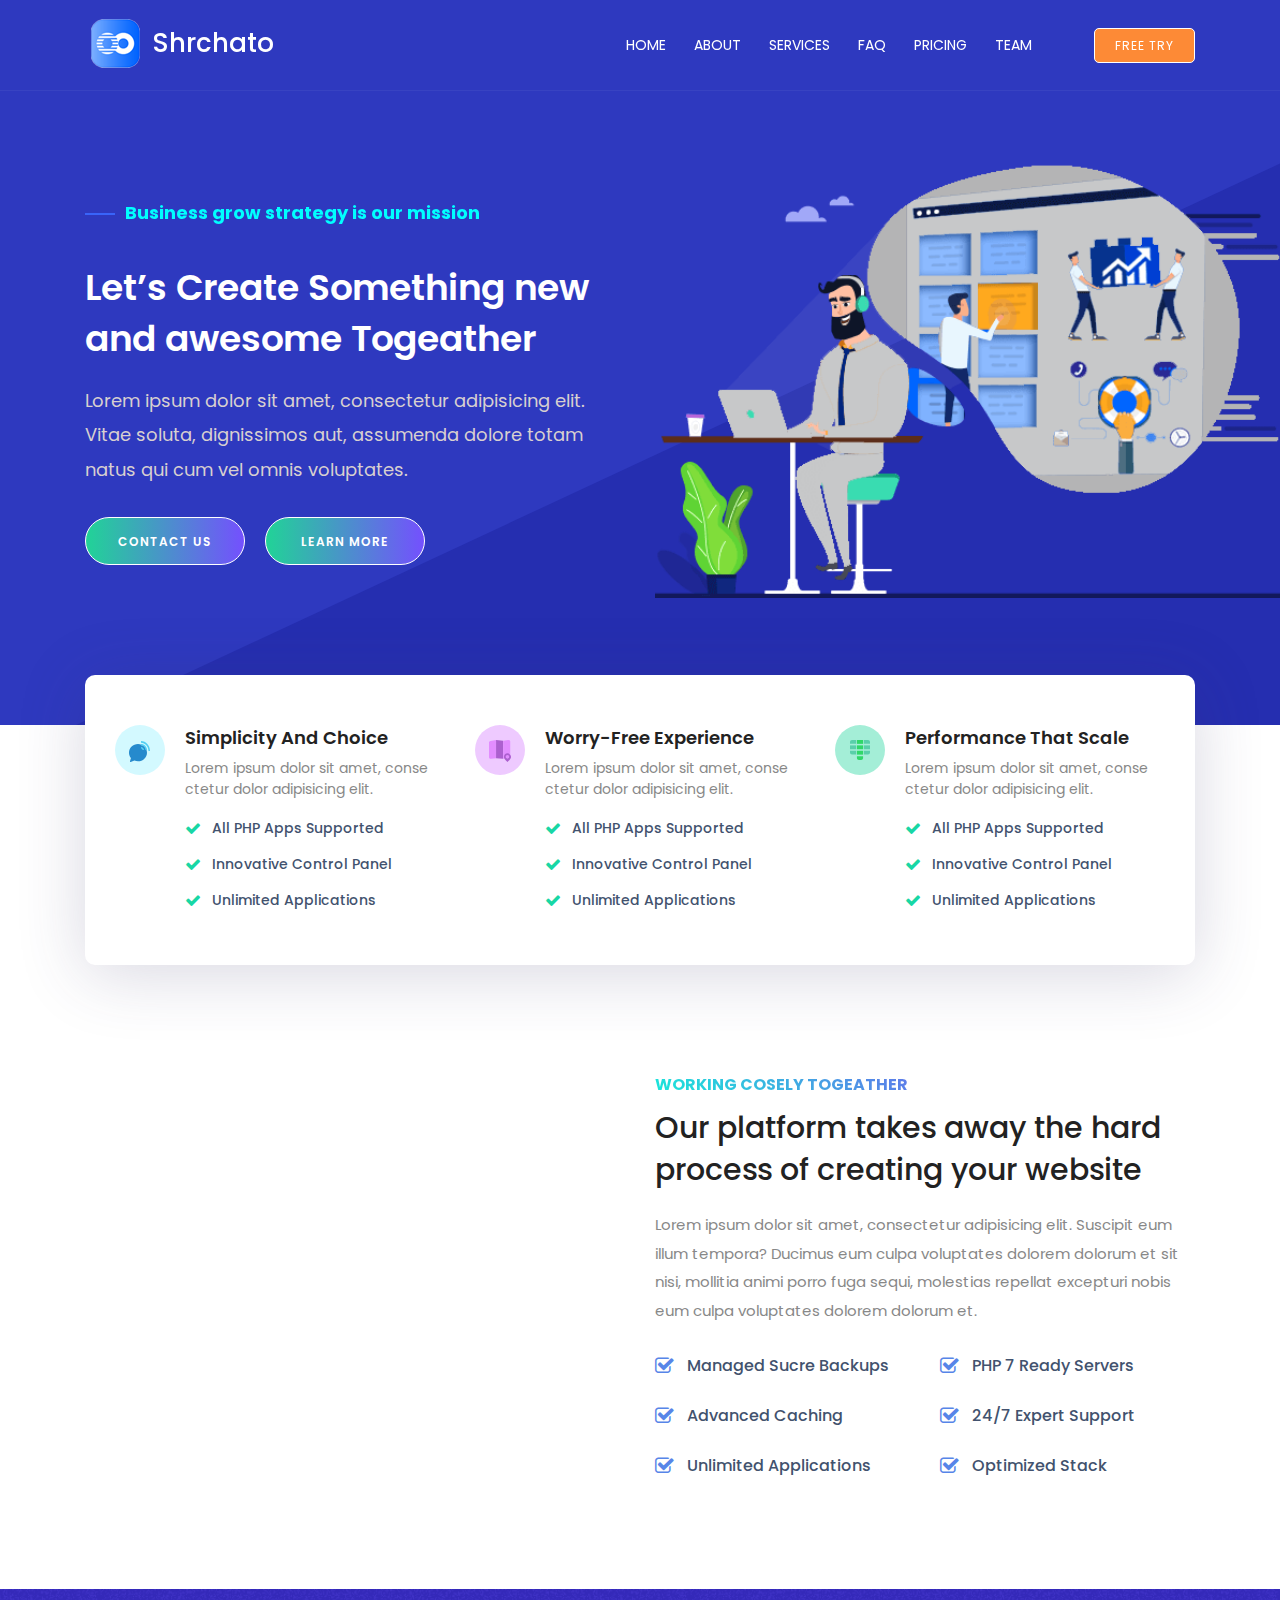
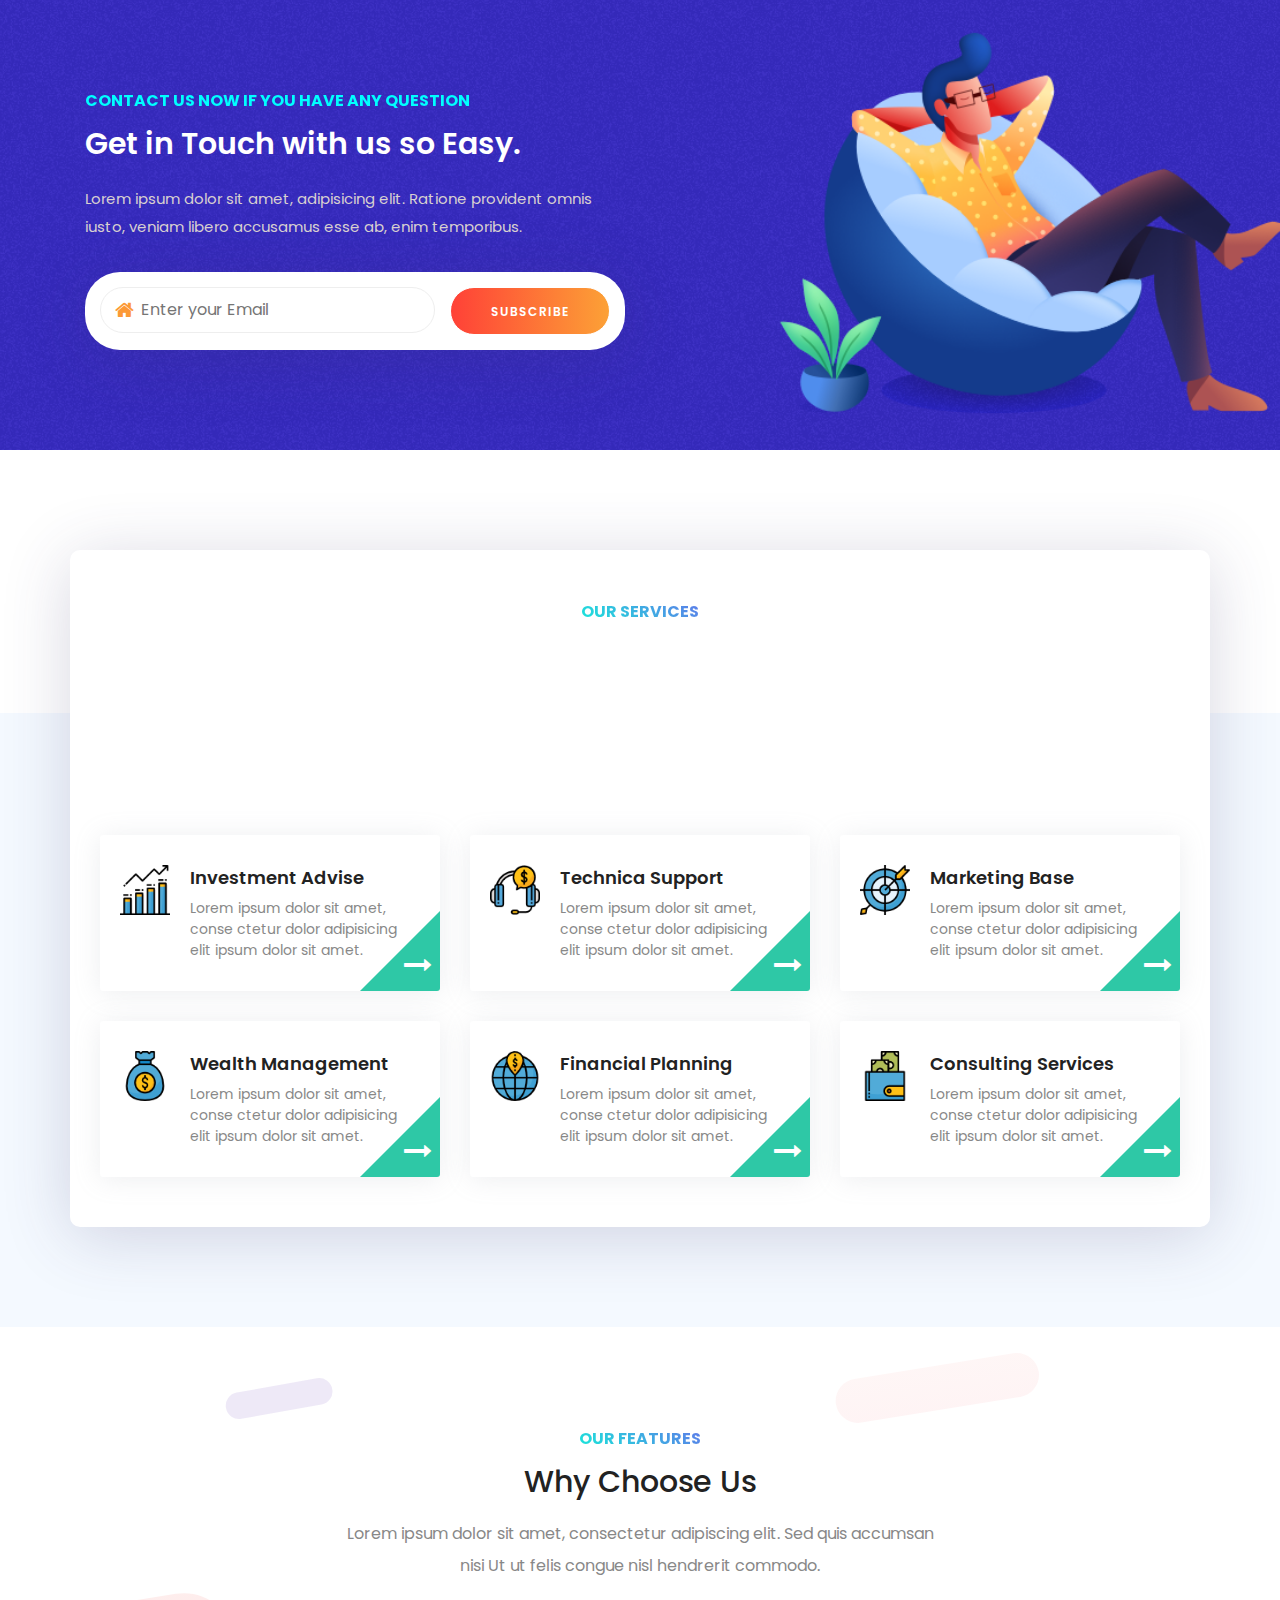
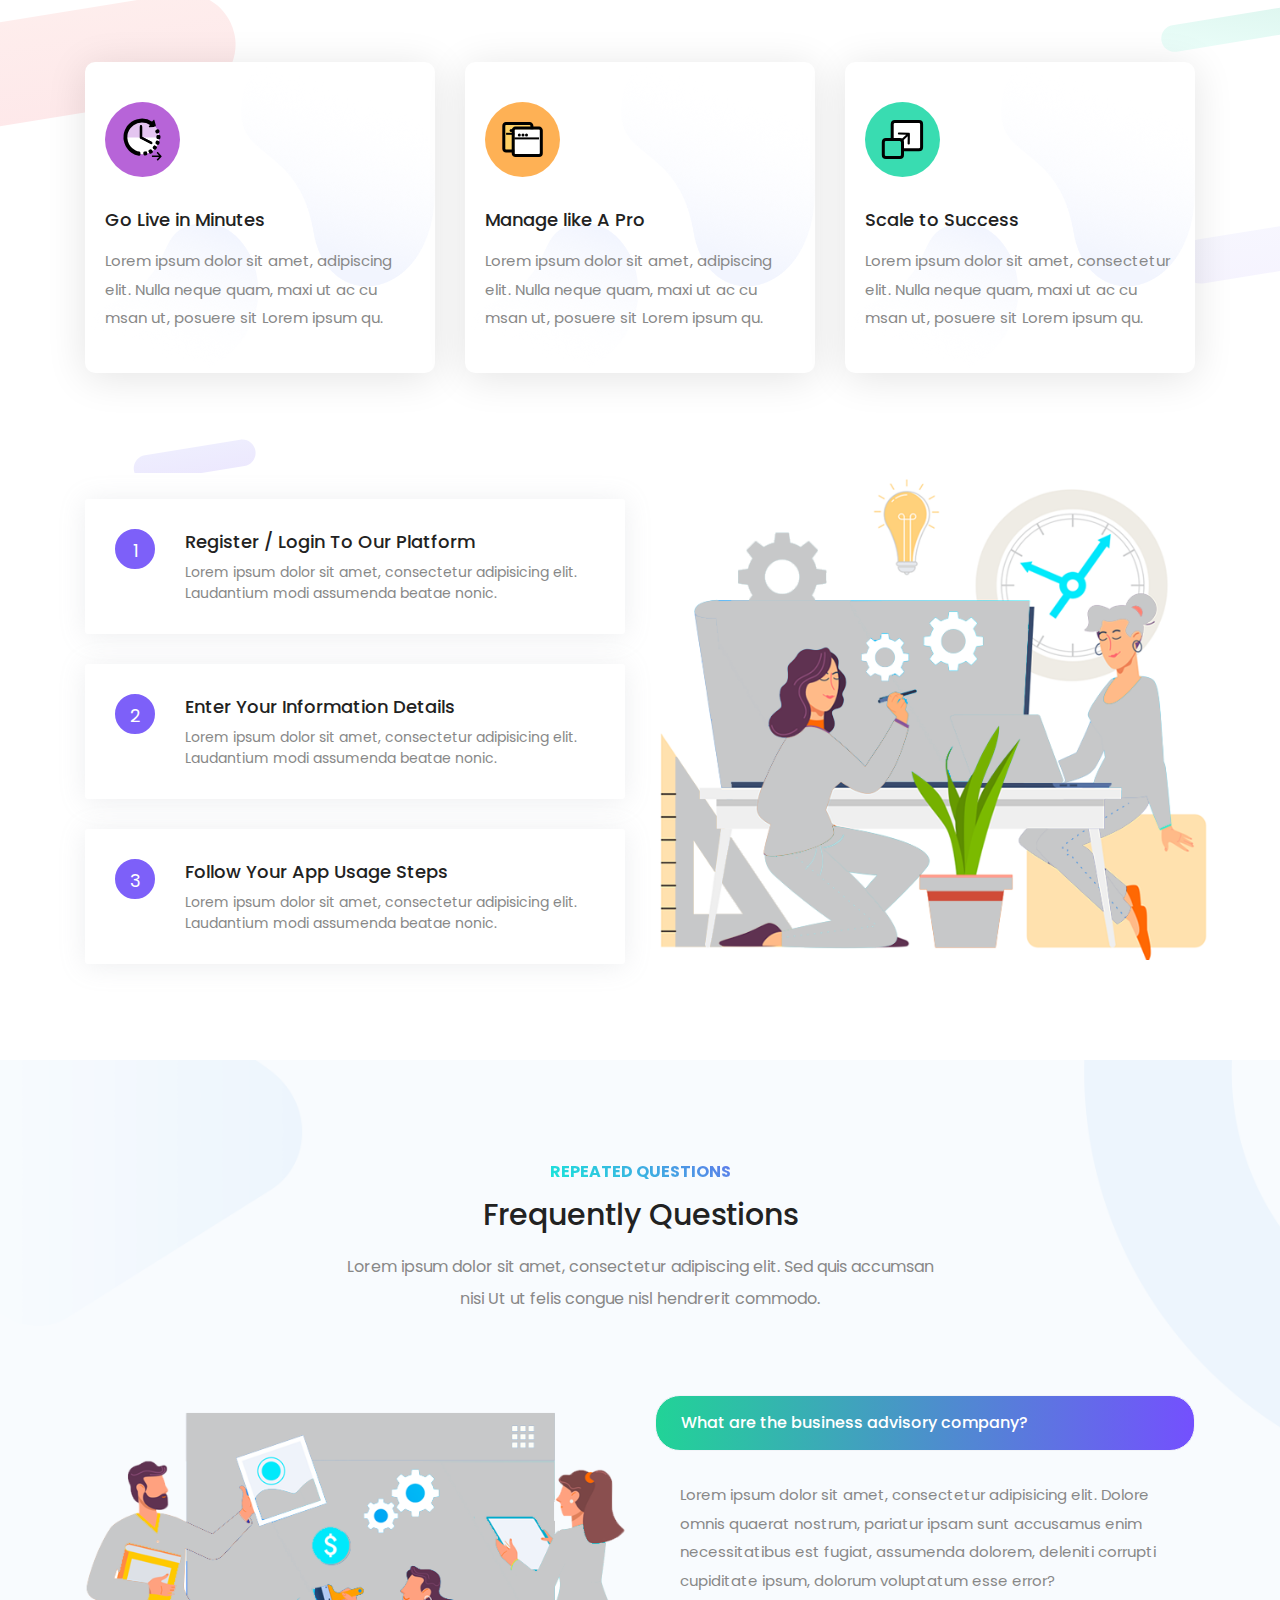
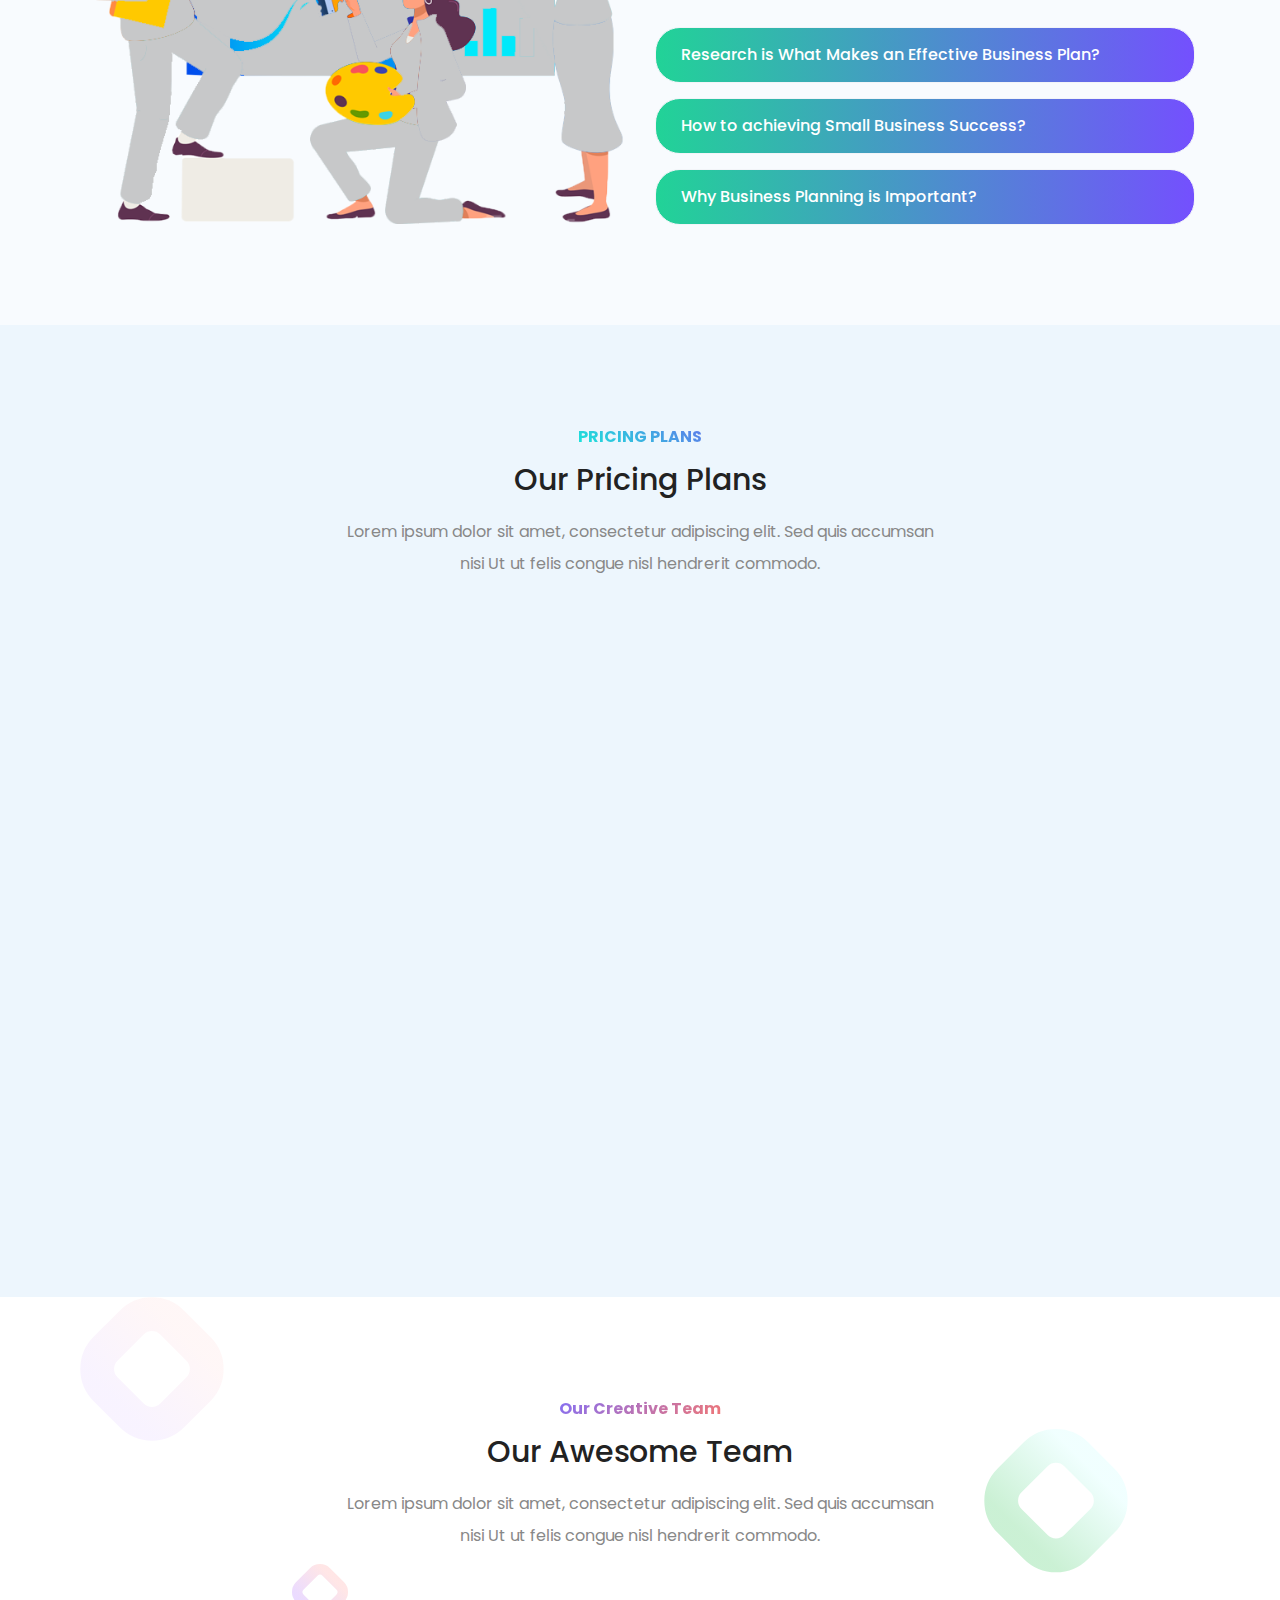
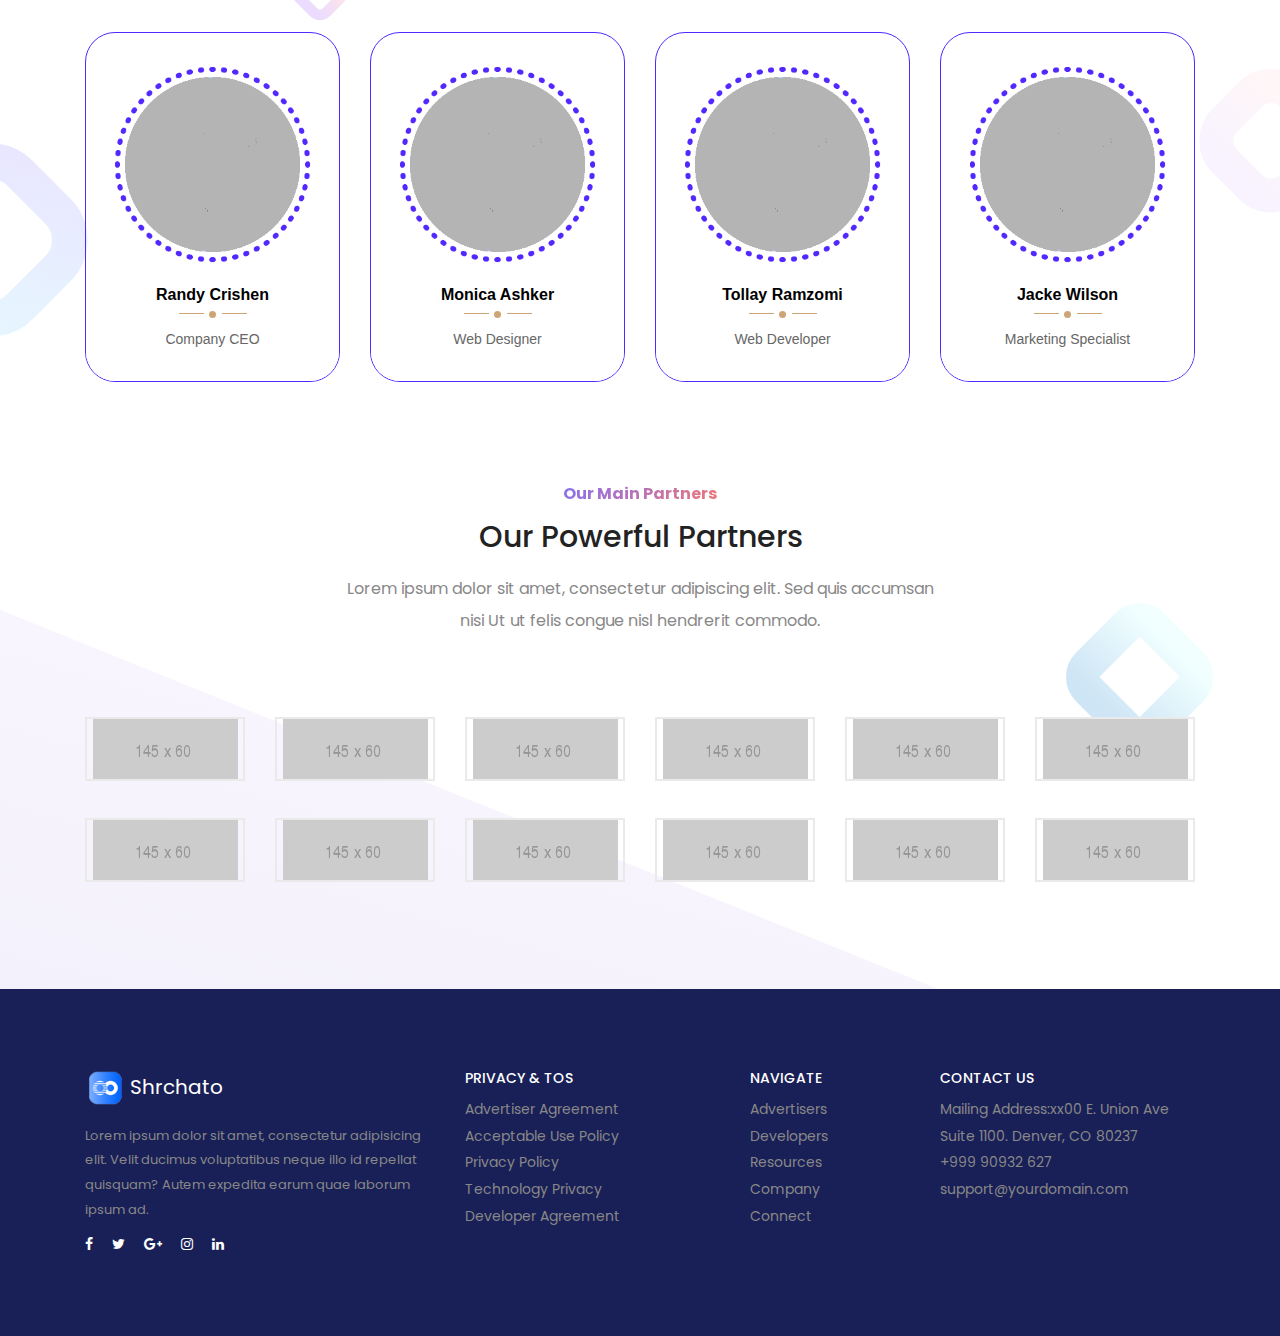
==== index.html @ 7f462e08 "first commit" ====
<!DOCTYPE html>
<html lang="zxx">

<head>
    <meta charset="UTF-8">
    <meta name="description" content="">
    <meta http-equiv="X-UA-Compatible" content="IE=edge">
    <meta name="viewport" content="width=device-width, initial-scale=1, shrink-to-fit=no">

    <!-- Title -->
    <title>Shrchato - One Page Multipurpose Template</title>

    <!-- Favicon -->
    <link rel="icon" href="img/core-img/favicon.ico">

    <!-- Core Stylesheet -->
    <link rel="stylesheet" href="css/style.css">

    <!-- Responsive Stylesheet -->
    <link rel="stylesheet" href="css/responsive.css">

</head>

<body class="light-version">
    <!-- Preloader -->
    <div id="preloader">
        <div class="preload-content">
            <div id="dream-load"></div>
        </div>
    </div>

    <!-- ##### Header Area Start ##### -->
    <header class="header-area fadeInDown" data-wow-delay="0.2s">
        <div class="classy-nav-container light breakpoint-off">
            <div class="container">
                <!-- Classy Menu -->
                <nav class="classy-navbar light justify-content-between" id="dreamNav">

                    <!-- Logo -->
                    <a class="nav-brand light" href="#"><img src="img/core-img/logo.png" alt="logo"> Shrchato </a>

                    <!-- Navbar Toggler -->
                    <div class="classy-navbar-toggler demo">
                        <span class="navbarToggler"><span></span><span></span><span></span></span>
                    </div>

                    <!-- Menu -->
                    <div class="classy-menu">

                        <!-- close btn -->
                        <div class="classycloseIcon">
                            <div class="cross-wrap"><span class="top"></span><span class="bottom"></span></div>
                        </div>

                        <!-- Nav Start -->
                        <div class="classynav">
                            <ul id="nav">
                                <li><a href="#home">Home</a></li>
                                <li><a href="#about">About</a></li>
                                <li><a href="#services">Services</a></li>
                                <li><a href="#faq">FAQ</a></li>
                                <li><a href="#pricing">Pricing</a></li>
                                <li><a href="#team">Team</a></li>
                            </ul>

                            <!-- Button -->
                            <a href="#" class="btn login-btn ml-50">Free Try</a>
                        </div>
                        <!-- Nav End -->
                    </div>
                </nav>
            </div>
        </div>
    </header>
    <!-- ##### Header Area End ##### -->

    <!-- ##### Welcome Area Start ##### -->
    <section class="hero-section blue-bg relative section-padding" id="home">

        <div class="hero-section-content">
            
            <div class="container h-100">
                <div class="row h-100 mb-50 align-items-center">

                    <!-- Welcome Content -->
                    <div class="col-12 col-lg-6 col-md-12">
                        <div class="welcome-content">
                            <div class="promo-section">
                                <h3 class="special-head gradient-text cyan">Business grow strategy is our mission</h3>
                            </div>
                            <h1 class="w-text wow fadeInUp" data-wow-delay="0.2s">Let’s Create Something new and awesome Togeather </h1>
                            <p class="g-text wow fadeInUp" data-wow-delay="0.3s">Lorem ipsum dolor sit amet, consectetur adipisicing elit. Vitae soluta, dignissimos aut, assumenda dolore totam natus qui cum vel omnis voluptates.</p>
                            <div class="dream-btn-group wow fadeInUp" data-wow-delay="0.4s">
                                <a href="#" class="btn more-btn mr-3">contact us</a>
                                <a href="#" class="btn more-btn"> Learn more</a>
                            </div>
                        </div>
                    </div>
                    <div class="col-lg-6 col-md-12">
                        <div class="main-ilustration main-ilustration-5"></div>
                    </div>
                   
                </div>
            </div>
        </div>
    </section>
    <!-- ##### Welcome Area End ##### -->


    <div class="clearfix"></div>


    <section class="section-padding-0-0 relative clearfix" style="margin-top:-50px">
    <div class="container">
        <div class="has-shadow agency-sec">
            <div class="row">
                <div class="col-lg-4 col-md-6 col-sm-12 ">
                    <div class="services-block-four v2">
                        <div class="inner-box">
                            <div class="icon-img-box">
                                <img src="img/features/f1.svg" alt="">
                            </div>
                            <h3><a href="#">Simplicity and Choice</a></h3>
                            <div class="text">Lorem ipsum dolor sit amet, conse ctetur dolor adipisicing elit.</div>
                            
                            <div class="side-feature-list-item v2 ">
                                <i class="fa fa-check check-mark-icon-font" aria-hidden="true"></i>
                                <div class="foot-c-info">All PHP Apps Supported</div>
                            </div>
                            <div class="side-feature-list-item v2 ">
                                <i class="fa fa-check check-mark-icon-font" aria-hidden="true"></i>
                                <div class="foot-c-info">Innovative Control Panel</div>
                            </div>
                            <div class="side-feature-list-item v2 ">
                                <i class="fa fa-check check-mark-icon-font" aria-hidden="true"></i>
                                <div class="foot-c-info">Unlimited Applications</div>
                            </div>
                        </div>
                    </div>
                </div>
                <div class="col-lg-4 col-md-6 col-sm-12 ">
                    <div class="services-block-four v2">
                        <div class="inner-box">
                            <div class="icon-img-box">
                                <img src="img/features/f2.svg" alt="">
                            </div>
                            <h3><a href="#">Worry-Free Experience</a></h3>
                            <div class="text">Lorem ipsum dolor sit amet, conse ctetur dolor adipisicing elit.</div>
                            <div class="side-feature-list-item v2 ">
                                <i class="fa fa-check check-mark-icon-font" aria-hidden="true"></i>
                                <div class="foot-c-info">All PHP Apps Supported</div>
                            </div>
                            <div class="side-feature-list-item v2 ">
                                <i class="fa fa-check check-mark-icon-font" aria-hidden="true"></i>
                                <div class="foot-c-info">Innovative Control Panel</div>
                            </div>
                            <div class="side-feature-list-item v2 ">
                                <i class="fa fa-check check-mark-icon-font" aria-hidden="true"></i>
                                <div class="foot-c-info">Unlimited Applications</div>
                            </div>
                        </div>
                    </div>
                </div>
                <div class="col-lg-4 col-md-6 col-sm-12 ">
                    <div class="services-block-four v2">
                        <div class="inner-box">
                            <div class="icon-img-box">
                                <img src="img/features/f3.svg" alt="">
                            </div>
                            <h3><a href="#">Performance That Scale</a></h3>
                            <div class="text">Lorem ipsum dolor sit amet, conse ctetur dolor adipisicing elit.</div>
                            <div class="side-feature-list-item v2 ">
                                <i class="fa fa-check check-mark-icon-font" aria-hidden="true"></i>
                                <div class="foot-c-info">All PHP Apps Supported</div>
                            </div>
                            <div class="side-feature-list-item v2 ">
                                <i class="fa fa-check check-mark-icon-font" aria-hidden="true"></i>
                                <div class="foot-c-info">Innovative Control Panel</div>
                            </div>
                            <div class="side-feature-list-item v2 ">
                                <i class="fa fa-check check-mark-icon-font" aria-hidden="true"></i>
                                <div class="foot-c-info">Unlimited Applications</div>
                            </div>
                        </div>
                    </div>
                </div>
            </div>
        </div>
        
    </div>
    </section>

    <div class="clearfix"></div>

     <!-- ##### About Us Area Start ##### -->
    <section class="special section-padding-100-70 clearfix" id="about">
        
        <div class="container">
            <div class="row align-items-center">
                <div class="col-12 col-lg-6 offset-lg-0 col-md-12 no-padding-left">
                    <div class="welcome-meter wow fadeInUp mb-30" data-wow-delay="0.7s">
                        <img src="img/core-img/digital-5.png"  alt="">
                    </div>
                </div>
                
                <div class="col-12 col-lg-6 offset-lg-0">
                    <div class="who-we-contant">
                        <div class="dream-dots text-left fadeInUp" data-wow-delay="0.2s" style="visibility: visible; animation-delay: 0.2s; animation-name: fadeInUp;">
                            <span class="gradient-text blue">WORKING COSELY TOGEATHER</span>
                        </div>
                        <h4 class="fadeInUp" data-wow-delay="0.3s">Our platform takes away the hard process of creating your website</h4>
                        <p class="fadeInUp" data-wow-delay="0.4s">Lorem ipsum dolor sit amet, consectetur adipisicing elit. Suscipit eum illum tempora? Ducimus eum culpa voluptates dolorem dolorum et sit nisi, mollitia animi porro fuga sequi, molestias repellat excepturi nobis eum culpa voluptates dolorem dolorum et.</p>
                        <div class="list-wrap align-items-center mb-20">
                            <div class="row">
                                <div class="col-md-6">
                                    <div class="side-feature-list-item">
                                        <i class="fa fa-check-square-o check-mark-icon-font" aria-hidden="true"></i>
                                        <div class="foot-c-info">Managed Sucre Backups</div>
                                    </div>
                                </div>
                                <div class="col-md-6">
                                    <div class="side-feature-list-item">
                                        <i class="fa fa-check-square-o check-mark-icon-font" aria-hidden="true"></i>
                                        <div class="foot-c-info">PHP 7 Ready Servers</div>
                                    </div>
                                </div>
                                <div class="col-md-6">
                                    <div class="side-feature-list-item">
                                        <i class="fa fa-check-square-o check-mark-icon-font" aria-hidden="true"></i>
                                        <div class="foot-c-info">Advanced Caching</div>
                                    </div>
                                </div>
                                <div class="col-md-6">
                                    <div class="side-feature-list-item">
                                        <i class="fa fa-check-square-o check-mark-icon-font" aria-hidden="true"></i>
                                        <div class="foot-c-info">24/7 Expert Support</div>
                                    </div>
                                </div>
                                <div class="col-md-6">
                                    <div class="side-feature-list-item">
                                        <i class="fa fa-check-square-o check-mark-icon-font" aria-hidden="true"></i>
                                        <div class="foot-c-info">Unlimited Applications</div>
                                    </div>
                                </div>
                                <div class="col-md-6">
                                    <div class="side-feature-list-item">
                                        <i class="fa fa-check-square-o check-mark-icon-font" aria-hidden="true"></i>
                                        <div class="foot-c-info">Optimized Stack</div>
                                    </div>
                                </div>
                                
                            </div>
                        </div>
                    </div>
                </div>

            </div>
        </div>
    </section>
    <!-- ##### About Us Area End ##### -->

    <!-- ##### About Us Area Start ##### -->
    <section class="about-us-area hero-bg section-padding-100 clearfix">
        <div class="container">
            <div class="row align-items-center">
                
                <div class="col-12 col-lg-6 col-sm-12">
                    <div class="who-we-contant">
                        <div class="dream-dots text-left fadeInUp" data-wow-delay="0.2s" style="visibility: visible; animation-delay: 0.2s; animation-name: fadeInUp;">
                            <span class="gradient-text cyan">CONTACT US NOW IF YOU HAVE ANY QUESTION</span>
                        </div>
                        <h4 class="w-text bold fadeInUp" data-wow-delay="0.3s">Get in Touch with us so Easy.</h4>
                        <p class="g-text fadeInUp" data-wow-delay="0.5s">Lorem ipsum dolor sit amet, adipisicing elit. Ratione provident omnis iusto, veniam libero accusamus esse ab, enim temporibus.</p>
                        <div class="subscribe-section has-shadow mt-30">
                            <div class="input-wrapper">
                                <i class="fa fa-home"></i>
                                <input type="email" placeholder="Enter your Email">
                            </div>
                            <button class="btn more-btn orange mt-sm-15 ml-15">subscribe</button>
                        </div>
                        
                    </div>
                </div>
            </div>
        </div>
    </section>

    <section class=" fuel-features features section-padding-100 clearfix" id="services">
        
        <div class="container has-shadow">
            <div class="section-heading text-center">
                <!-- Dream Dots -->
                <div class="dream-dots justify-content-center fadeInUp" data-wow-delay="0.2s" style="visibility: visible; animation-delay: 0.2s; animation-name: fadeInUp;">
                    <span class="gradient-text blue">OUR SERVICES</span>
                </div>
                <h2 class="wow fadeInUp" data-wow-delay="0.3s" style="visibility: visible; animation-delay: 0.3s; animation-name: fadeInUp;">What we Offer</h2>
                <p class="wow fadeInUp" data-wow-delay="0.4s" style="visibility: visible; animation-delay: 0.4s; animation-name: fadeInUp;">Lorem ipsum dolor sit amet, consectetur adipiscing elit. Sed quis accumsan nisi Ut ut felis congue nisl hendrerit commodo.</p>
            </div>
            <div class="row align-items-center">
                <div class="col-lg-4 col-md-6 col-sm-12 mt-md-30">
                    <div class="services-block-four v2">
                        <div class="inner-box">
                            <div class="icon-img-box">
                                <img src="img/icons/1.png" alt="">
                            </div>
                            <h3><a href="#">Investment Advise</a></h3>
                            <div class="text">Lorem ipsum dolor sit amet, conse ctetur dolor adipisicing elit ipsum dolor sit amet.</div>
                        </div>
                        <a href="#" class="icon_foot">
                            <i class="fa fa-long-arrow-right"></i>
                        </a>
                    </div>
                    <div class="services-block-four v2">
                        <div class="inner-box">
                            <div class="icon-img-box">
                                <img src="img/icons/2.png" alt="">
                            </div>
                            <h3><a href="#">Wealth Management</a></h3>
                            <div class="text">Lorem ipsum dolor sit amet, conse ctetur dolor adipisicing elit ipsum dolor sit amet.</div>
                        </div>
                        <a href="#" class="icon_foot">
                            <i class="fa fa-long-arrow-right"></i>
                        </a>
                    </div>
                    
                </div>
                <div class="col-lg-4 col-md-6 col-sm-12 mt-md-30">
                    <div class="services-block-four v2">
                        <div class="inner-box">
                            <div class="icon-img-box">
                                <img src="img/icons/3.png" alt="">
                            </div>
                            <h3><a href="#">Technica Support</a></h3>
                            <div class="text">Lorem ipsum dolor sit amet, conse ctetur dolor adipisicing elit ipsum dolor sit amet.</div>
                        </div>
                        <a href="#" class="icon_foot">
                            <i class="fa fa-long-arrow-right"></i>
                        </a>
                    </div>
                    <div class="services-block-four v2">
                        <div class="inner-box">
                            <div class="icon-img-box">
                                <img src="img/icons/4.png" alt="">
                            </div>
                            <h3><a href="#">Financial Planning</a></h3>
                            <div class="text">Lorem ipsum dolor sit amet, conse ctetur dolor adipisicing elit ipsum dolor sit amet.</div>
                        </div>
                        <a href="#" class="icon_foot">
                            <i class="fa fa-long-arrow-right"></i>
                        </a>
                    </div>
                </div>
                <div class="col-lg-4 col-md-6 col-sm-12 mt-md-30 mt-sm-0">
                    <div class="services-block-four v2">
                        <div class="inner-box">
                            <div class="icon-img-box">
                                <img src="img/icons/5.png" alt="">
                            </div>
                            <h3><a href="#"> Marketing Base</a></h3>
                            <div class="text">Lorem ipsum dolor sit amet, conse ctetur dolor adipisicing elit ipsum dolor sit amet.</div>
                        </div>
                        <a href="#" class="icon_foot">
                            <i class="fa fa-long-arrow-right"></i>
                        </a>
                    </div>
                    <div class="services-block-four v2">
                        <div class="inner-box">
                            <div class="icon-img-box">
                                <img src="img/icons/6.png" alt="">
                            </div>
                            <h3><a href="#">Consulting Services</a></h3>
                            <div class="text">Lorem ipsum dolor sit amet, conse ctetur dolor adipisicing elit ipsum dolor sit amet.</div>
                        </div>
                        <a href="#" class="icon_foot">
                            <i class="fa fa-long-arrow-right"></i>
                        </a>
                    </div>
                </div>

            </div>
            
        </div>
    </section>

    <!-- ##### Our Services Area Start ##### -->
    <section class="section-padding-100-70 ico-about-bg relative clearfix" >
        <div class="container">
            
            <div class="section-heading text-center">
                <!-- Dream Dots -->
                <div class="dream-dots justify-content-center fadeInUp" data-wow-delay="0.2s">
                    <span class="gradient-text blue">OUR FEATURES</span>
                </div>
                <h2 class="fadeInUp" data-wow-delay="0.3s"> Why Choose Us</h2>
                <p class="fadeInUp" data-wow-delay="0.4s">Lorem ipsum dolor sit amet, consectetur adipiscing elit. Sed quis accumsan nisi Ut ut felis congue nisl hendrerit commodo.</p>
            </div>
                

            <div class="row">
                <div class="col-12 col-md-6 col-lg-4">
                    <!-- Content -->
                    <div class="service_single_content text-left mb-100 fadeInUp" data-wow-delay="0.2s">
                        <!-- Icon -->
                        <div class="service_icon">
                            <img src="img/icons/corporate/1.svg" alt="">
                        </div>
                        <h6>Go Live in Minutes</h6>
                        <p>Lorem ipsum dolor sit amet, adipiscing elit. Nulla neque quam, maxi ut ac cu msan ut, posuere sit Lorem ipsum qu.</p>
                    </div>
                </div>
                <div class="col-12 col-md-6 col-lg-4">
                    <!-- Content -->
                    <div class="service_single_content text-left mb-100 fadeInUp" data-wow-delay="0.3s">
                        <!-- Icon -->
                        <div class="service_icon">
                            <img src="img/icons/corporate/2.svg" alt="">
                        </div>
                        <h6>Manage like A Pro</h6>
                        <p>Lorem ipsum dolor sit amet, adipiscing elit. Nulla neque quam, maxi ut ac cu msan ut, posuere sit Lorem ipsum qu.</p>
                    </div>
                </div>
                <div class="col-12 col-md-6 col-lg-4">
                    <!-- Content -->
                    <div class="service_single_content text-left mb-100 fadeInUp" data-wow-delay="0.4s">
                        <!-- Icon -->
                        <div class="service_icon">
                            <img src="img/icons/corporate/3.svg" alt="">
                        </div>
                        <h6>Scale to Success</h6>
                        <p>Lorem ipsum dolor sit amet, consectetur elit. Nulla neque quam, maxi ut ac cu msan ut, posuere sit Lorem ipsum qu.</p>
                    </div>
                </div>
                
            </div>
        </div>
    </section>

   

    <!-- ##### About Us Area Start ##### -->
    <section class="about-us-area special section-padding-0-70 clearfix " >
        <div class="container">
            <div class="row align-items-center">
                
                <div class="services-column col-lg-6 col-xs-12">
                    <!--Services Block Four-->
                    <div class="services-block-four how">
                        <div class="inner-box">
                            <div class="step">1</div>
                            <h3><a class="normal" href="#">Register / Login to our Platform</a></h3>
                            <div class="text">Lorem ipsum dolor sit amet, consectetur adipisicing elit. Laudantium modi assumenda beatae nonic.</div>
                            
                        </div>
                    </div>

                    <!--Services Block Four-->
                    <div class="services-block-four how">
                        <div class="inner-box">
                            <div class="step">2</div>
                            <h3><a class="normal" href="#">Enter your information details </a></h3>
                            <div class="text">Lorem ipsum dolor sit amet, consectetur adipisicing elit. Laudantium modi assumenda beatae nonic.</div>
                        </div>
                    </div>
                    
                    <!--Services Block Four-->
                    <div class="services-block-four how" style="margin-bottom:0">
                        <div class="inner-box">
                            <div class="step">3</div>
                            <h3><a class="normal" href="#">Follow Your App usage steps</a></h3>
                            <div class="text">Lorem ipsum dolor sit amet, consectetur adipisicing elit. Laudantium modi assumenda beatae nonic.</div>
                        </div>
                    </div>
                    
                </div>
                <div class="col-12 col-lg-6 no-padding-right">
                    <div class="welcome-meter fadeInUp" data-wow-delay="0.7s">
                        <img class="img-responsive center-block mb-30" alt="" src="img/core-img/digital-4.png">
                    </div>
                </div>

            </div>
        </div>
    </section>
    <!-- ##### About Us Area End ##### -->

    
    <!-- ##### FAQ & Timeline Area Start ##### -->
    <div class="faq-timeline-area section-padding-100-85" id="faq">
        <div class="container">
        	<div class="section-heading text-center">
	            <!-- Dream Dots -->
	            <div class="dream-dots justify-content-center fadeInUp" data-wow-delay="0.2s">
	                <span class="gradient-text blue">REPEATED QUESTIONS</span>
	            </div>
	            <h2 class="fadeInUp" data-wow-delay="0.3s">  Frequently Questions</h2>
	            <p class="fadeInUp" data-wow-delay="0.4s">Lorem ipsum dolor sit amet, consectetur adipiscing elit. Sed quis accumsan nisi Ut ut felis congue nisl hendrerit commodo.</p>
	        </div>
            <div class="row align-items-center">
                <div class="col-12 col-lg-6 offset-lg-0 col-md-8 offset-md-2 col-sm-12">
                    <img src="img/core-img/digital-3.png" alt="" class="center-block img-responsive">
                </div>
                <div class="col-12 col-lg-6 col-md-12">
                    <div class="dream-faq-area mt-s ">
                        <dl style="margin-bottom:0">
                            <!-- Single FAQ Area -->
                            <dt class="v2 wave fadeInUp" data-wow-delay="0.2s">What are the business advisory company?</dt>
                            <dd class="fadeInUp" data-wow-delay="0.3s">
                                <p>Lorem ipsum dolor sit amet, consectetur adipisicing elit. Dolore omnis quaerat nostrum, pariatur ipsam sunt accusamus enim necessitatibus est fugiat, assumenda dolorem, deleniti corrupti cupiditate ipsum, dolorum voluptatum esse error?</p>
                            </dd>
                            <!-- Single FAQ Area -->
                            <dt class="v2 wave fadeInUp" data-wow-delay="0.3s">Research is What Makes an Effective Business Plan?</dt>
                            <dd>
                                <p>Lorem ipsum dolor sit amet, consectetur adipisicing elit. Dolore omnis quaerat nostrum, pariatur ipsam sunt accusamus enim necessitatibus est fugiat, assumenda dolorem, deleniti corrupti cupiditate ipsum, dolorum voluptatum esse error?</p>
                            </dd>
                            <!-- Single FAQ Area -->
                            <dt class="v2 wave fadeInUp" data-wow-delay="0.4s">How to achieving Small Business Success?</dt>
                            <dd>
                                <p>Lorem ipsum dolor sit amet, consectetur adipisicing elit. Dolore omnis quaerat nostrum, pariatur ipsam sunt accusamus enim necessitatibus est fugiat, assumenda dolorem, deleniti corrupti cupiditate ipsum, dolorum voluptatum esse error?</p>
                            </dd>
                            <!-- Single FAQ Area -->
                            <dt class="v2 wave fadeInUp" data-wow-delay="0.5s">Why Business Planning is Important?</dt>
                            <dd>
                                <p>Lorem ipsum dolor sit amet, consectetur adipisicing elit. Dolore omnis quaerat nostrum, pariatur ipsam sunt accusamus enim necessitatibus est fugiat, assumenda dolorem, deleniti corrupti cupiditate ipsum, dolorum voluptatum esse error?</p>
                            </dd>
                        </dl>
                    </div>
                </div>
                
            </div>
        </div>
    </div>
    <!-- ##### FAQ & Timeline Area End ##### -->

    <section class="pricing section-padding-100-70" style="background: #edf6fd" id="pricing">
        
        <div class="container">
            <div class="section-heading text-center">
                <!-- Dream Dots -->
                <div class="dream-dots justify-content-center fadeInUp" data-wow-delay="0.2s">
                    <span class="gradient-text blue">PRICING PLANS</span>
                </div>
                <h2 class="fadeInUp" data-wow-delay="0.3s">Our Pricing Plans</h2>
                <p class="fadeInUp" data-wow-delay="0.4s">Lorem ipsum dolor sit amet, consectetur adipiscing elit. Sed quis accumsan nisi Ut ut felis congue nisl hendrerit commodo.</p>
            </div>
            <div class="row no-gutters">
                <!-- Single Table -->
                <div class="col-lg-4 col-md-6">
                    <div class="single_price_table_content text-center wow fadeInUp" data-wow-delay="0.2s" style="visibility: visible; animation-delay: 0.2s; animation-name: fadeInUp;">
                        <div class="price_table_text">
                            <h5>Begginer</h5>
                            <h1>Free</h1>
                            <p>Always</p>
                        </div>
                        <div class="table_text_details">
                            <p>250GB Bandwidth</p>
                            <p>08 Email Account</p>
                            <p>Unlimited Database </p>
                            <p>10GB Free Disk </p>
                            <p>24/7 Support</p>
                        </div>
                        <div class="table_btn mt-50">
                            <a href="#" class="btn more-btn">Start</a>
                        </div>
                    </div>
                </div>
                <!-- Single Table -->
                <div class="col-lg-4 col-md-6">
                    <div class="single_price_table_content active text-center wow fadeIn" data-wow-delay="0.3s" style="visibility: visible; animation-delay: 0.3s; animation-name: fadeIn;">
                        <div class="price_table_text">
                            <h5>Business</h5>
                            <h1>$24.99</h1>
                            <p>Per Month</p>
                        </div>
                        <div class="table_text_details">
                            <p>250GB Bandwidth</p>
                            <p>08 Email Account</p>
                            <p>Unlimited Database </p>
                            <p>10GB Free Disk </p>
                            <p>24/7 Support</p>
                        </div>
                        <div class="table_btn mt-50">
                            <a href="#" class="btn more-btn">Start</a>
                        </div>
                    </div>
                </div>
                <!-- Single Table -->
                <div class="col-lg-4 col-md-6">
                    <div class="single_price_table_content text-center wow fadeInUp" data-wow-delay="0.4s" style="visibility: visible; animation-delay: 0.4s; animation-name: fadeInUp;">
                        <div class="price_table_text">
                            <h5>professional</h5>
                            <h1>$84.99</h1>
                            <p>Per Month</p>
                        </div>
                        <div class="table_text_details">
                            <p>250GB Bandwidth</p>
                            <p>08 Email Account</p>
                            <p>Unlimited Database </p>
                            <p>10GB Free Disk </p>
                            <p>24/7 Support</p>
                        </div>
                        <div class="table_btn mt-50">
                            <a href="#" class="btn more-btn">Start</a>
                        </div>
                    </div>
                </div>
            </div>
        </div>
        
    </section>
    <!-- ##### Pricing Area End ##### -->


    <!-- ##### Footer Area Start ##### -->
    <footer class="footer-area bg-img">

        <!-- ##### team Area Start ##### -->
        <div class="striples-bg">
	        <!-- ##### Team Area Start ##### -->
	        <section class="our_team_area section-padding-100-70 clearfix" id="team">
	            <div class="container">
	                <div class="row">
	                    <div class="col-12">
	                        <div class="section-heading text-center">
	                            <!-- Dream Dots -->
	                            <div class="dream-dots justify-content-center fadeInUp" data-wow-delay="0.2s">
	                                <span>Our Creative Team</span>
	                            </div>
	                            <h2 class="fadeInUp" data-wow-delay="0.3s">Our Awesome Team</h2>
	                            <p class="fadeInUp" data-wow-delay="0.4s">Lorem ipsum dolor sit amet, consectetur adipiscing elit. Sed quis accumsan nisi Ut ut felis congue nisl hendrerit commodo. </p>
	                        </div>
	                    </div>
	                </div>

	                <div class="row">
	                    <!-- Single Team Member -->
	                    <div class="col-12 col-sm-6 col-lg-3">
	                       <div class="our-team ico-team">
	                            <div class="team_img">
	                                <img src="img/team-img/member1.png" class="mt-30 width-80" alt="chef-1">
	                                <ul class="social">
	                                    <li><a href="#"><i class="fa fa-facebook"></i></a></li>
	                                    <li><a href="#"><i class="fa fa-twitter"></i></a></li>
	                                    <li><a href="#"><i class="fa fa-linkedin"></i></a></li>
	                                </ul>
	                            </div>
	                            <div class="team-content">
	                                <h4 class="title">Randy crishen</h4>
	                                <span class="post">Company CEO</span>
	                            </div>
	                        </div>
	                    </div>

	                    <!-- Single Team Member -->
	                    <div class="col-12 col-sm-6 col-lg-3">
	                       <div class="our-team ico-team">
	                            <div class="team_img">
	                                <img src="img/team-img/member2.png" class="mt-30 width-80" alt="chef-1">
	                                <ul class="social">
	                                    <li><a href="#"><i class="fa fa-facebook"></i></a></li>
	                                    <li><a href="#"><i class="fa fa-twitter"></i></a></li>
	                                    <li><a href="#"><i class="fa fa-linkedin"></i></a></li>
	                                </ul>
	                            </div>
	                            <div class="team-content">
	                                <h4 class="title">Monica Ashker</h4>
	                                <span class="post">Web Designer</span>
	                            </div>
	                        </div>
	                    </div>

	                    <!-- Single Team Member -->
	                    <div class="col-12 col-sm-6 col-lg-3">
	                       <div class="our-team ico-team">
	                            <div class="team_img">
	                                <img src="img/team-img/member3.png" class="mt-30 width-80" alt="chef-1">
	                                <ul class="social">
	                                    <li><a href="#"><i class="fa fa-facebook"></i></a></li>
	                                    <li><a href="#"><i class="fa fa-twitter"></i></a></li>
	                                    <li><a href="#"><i class="fa fa-linkedin"></i></a></li>
	                                </ul>
	                            </div>
	                            <div class="team-content">
	                                <h4 class="title">Tollay Ramzomi</h4>
	                                <span class="post">Web Developer</span>
	                            </div>
	                        </div>
	                    </div>

	                    <!-- Single Team Member -->
	                    <div class="col-12 col-sm-6 col-lg-3">
	                       <div class="our-team ico-team">
	                            <div class="team_img">
	                                <img src="img/team-img/member4.png" class="mt-30 width-80" alt="chef-1">
	                                <ul class="social">
	                                    <li><a href="#"><i class="fa fa-facebook"></i></a></li>
	                                    <li><a href="#"><i class="fa fa-twitter"></i></a></li>
	                                    <li><a href="#"><i class="fa fa-linkedin"></i></a></li>
	                                </ul>
	                            </div>
	                            <div class="team-content">
	                                <h4 class="title">Jacke Wilson</h4>
	                                <span class="post">Marketing Specialist</span>
	                            </div>
	                        </div>
	                    </div>

	                </div>
	            </div>
	        </section>
	        <!-- ##### Team Area End ##### -->

	        <section class="our-partners clearfix section-padding-0-70">
	            <div class="container">
	                <div class="section-heading text-center">
	                    <!-- Dream Dots -->
	                    <div class="dream-dots justify-content-center fadeInUp" data-wow-delay="0.2s">
	                        <span>Our Main Partners</span>
	                    </div>
	                    <h2 class="fadeInUp" data-wow-delay="0.3s">Our powerful Partners</h2>
	                    <p class="fadeInUp" data-wow-delay="0.4s">Lorem ipsum dolor sit amet, consectetur adipiscing elit. Sed quis accumsan nisi Ut ut felis congue nisl hendrerit commodo. </p>
	                </div>
	                <div class="row">
	                    
	                    <div class="col-lg-2 col-md-3 col-sm-6 col-xs-12">
	                        <div class="team-member ">
	                            <div class="team-img">
	                                <img class="img-responsive center-block" src="img/partners/partner-1.png" alt="">
	                            </div>
	                        </div>
	                    </div>
	                    <div class="col-lg-2 col-md-3 col-sm-6 col-xs-12">
	                        <div class="team-member ">
	                            <div class="team-img">
	                                <img class="img-responsive center-block" src="img/partners/partner-2.png" alt="">
	                            </div>
	                        </div>
	                    </div>
	                    <div class="col-lg-2 col-md-3 col-sm-6 col-xs-12">
	                        <div class="team-member ">
	                            <div class="team-img">
	                                <img class="img-responsive center-block" src="img/partners/partner-3.png" alt="">
	                            </div>
	                        </div>
	                    </div>

	                    <div class="col-lg-2 col-md-3 col-sm-6 col-xs-12">
	                        <div class="team-member ">
	                            <div class="team-img">
	                                <img class="img-responsive center-block" src="img/partners/partner-4.png" alt="">
	                            </div>
	                        </div>
	                    </div>
	                    <div class="col-lg-2 col-md-3 col-sm-6 col-xs-12">
	                        <div class="team-member ">
	                            <div class="team-img">
	                                <img class="img-responsive center-block" src="img/partners/partner-5.png" alt="">
	                            </div>
	                        </div>
	                    </div>
	                    <div class="col-lg-2 col-md-3 col-sm-6   col-xs-12">
	                        <div class="team-member ">
	                            <div class="team-img">
	                                <img class="img-responsive center-block" src="img/partners/partner-6.png" alt="">
	                            </div>
	                        </div>
	                    </div>

	                    <div class="col-lg-2 col-md-3 col-sm-6 col-xs-12">
	                        <div class="team-member ">
	                            <div class="team-img">
	                                <img class="img-responsive center-block" src="img/partners/partner-7.png" alt="">
	                            </div>
	                        </div>
	                    </div>
	                    <div class="col-lg-2 col-md-3 col-sm-6 col-xs-12">
	                        <div class="team-member ">
	                            <div class="team-img">
	                                <img class="img-responsive center-block" src="img/partners/partner-8.png" alt="">
	                            </div>
	                        </div>
	                    </div>
	                    <div class="col-lg-2 col-md-3 col-sm-6 col-xs-12">
	                        <div class="team-member ">
	                            <div class="team-img">
	                                <img class="img-responsive center-block" src="img/partners/partner-9.png" alt="">
	                            </div>
	                        </div>
	                    </div>

	                    <div class="col-lg-2 col-md-3 col-sm-6 col-xs-12">
	                        <div class="team-member ">
	                            <div class="team-img">
	                                <img class="img-responsive center-block" src="img/partners/partner-10.png" alt="">
	                            </div>
	                        </div>
	                    </div>
	                    <div class="col-lg-2 col-md-3 col-sm-6 col-xs-12">
	                        <div class="team-member ">
	                            <div class="team-img">
	                                <img class="img-responsive center-block" src="img/partners/partner-11.png" alt="">
	                            </div>
	                        </div>
	                    </div>
	                    <div class="col-lg-2 col-md-3 col-sm-6 col-xs-12">
	                        <div class="team-member ">
	                            <div class="team-img">
	                                <img class="img-responsive center-block" src="img/partners/partner-12.png" alt="">
	                            </div>
	                        </div>
	                    </div>
	                    
	                </div>
	            </div>
	        </section>
	    </div>
        <!-- ##### team Area End ##### -->

        <div class="footer-content-area mt-0">
            <div class="container">
                <div class="row ">
                    <div class="col-12 col-lg-4 col-md-6">
                        <div class="footer-copywrite-info">
                            <!-- Copywrite -->
                            <div class="copywrite_text fadeInUp" data-wow-delay="0.2s">
                                <div class="footer-logo">
                                    <a href="#"><img src="img/core-img/logo.png" alt="logo"> Shrchato </a>
                                </div>
                                <p>Lorem ipsum dolor sit amet, consectetur adipisicing elit. Velit ducimus voluptatibus neque illo id repellat quisquam? Autem expedita earum quae laborum ipsum ad.</p>
                            </div>
                            <!-- Social Icon -->
                            <div class="footer-social-info fadeInUp" data-wow-delay="0.4s">
                                <a href="#"><i class="fa fa-facebook" aria-hidden="true"></i></a>
                                <a href="#"> <i class="fa fa-twitter" aria-hidden="true"></i></a>
                                <a href="#"><i class="fa fa-google-plus" aria-hidden="true"></i></a>
                                <a href="#"><i class="fa fa-instagram" aria-hidden="true"></i></a>
                                <a href="#"><i class="fa fa-linkedin" aria-hidden="true"></i></a>
                            </div>
                        </div>
                    </div>

                    <div class="col-12 col-lg-3 col-md-6">
                        <div class="contact_info_area d-sm-flex justify-content-between">
                            <!-- Content Info -->
                            <div class="contact_info mt-x text-center fadeInUp" data-wow-delay="0.3s">
                                <h5>PRIVACY & TOS</h5>
                                <a href=""><p>Advertiser Agreement</p></a>
                                <a href=""><p>Acceptable Use Policy</p></a>
                                <a href=""><p>Privacy Policy</p></a>
                                <a href=""><p>Technology Privacy</p></a>
                                <a href=""><p>Developer Agreement</p></a>
                            </div>
                        </div>
                    </div>
                      
                    <div class="col-12 col-lg-2 col-md-6 ">
                        <!-- Content Info -->
                        <div class="contact_info_area d-sm-flex justify-content-between">
                            <div class="contact_info mt-s text-center fadeInUp" data-wow-delay="0.2s">
                                <h5>NAVIGATE</h5>
                                <a href=""><p>Advertisers</p></a>
                                <a href=""><p>Developers</p></a>
                                <a href=""><p>Resources</p></a>
                                <a href=""><p>Company</p></a>
                                <a href=""><p>Connect</p></a>
                            </div>
                        </div>
                    </div>
                    

                    <div class="col-12 col-lg-3 col-md-6 ">
                        <div class="contact_info_area d-sm-flex justify-content-between">
                            <!-- Content Info -->
                            <div class="contact_info mt-s text-center fadeInUp" data-wow-delay="0.4s">
                                <h5>CONTACT US</h5>
                                <p>Mailing Address:xx00 E. Union Ave</p>
                                <p>Suite 1100. Denver, CO 80237</p>
                                <p>+999 90932 627</p>
                                <p>support@yourdomain.com</p>
                            </div>
                        </div>
                    </div>
                </div>
            </div>
                
        </div>
    </footer>
    <!-- ##### Footer Area End ##### -->

    <!-- ########## All JS ########## -->
    <!-- jQuery js -->
    <script src="js/jquery.min.js"></script>
    <!-- Popper js -->
    <script src="js/popper.min.js"></script>
    <!-- Bootstrap js -->
    <script src="js/bootstrap.min.js"></script>
    <!-- All Plugins js -->
    <script src="js/plugins.js"></script>
    <!-- Parallax js -->
    <script src="js/dzsparallaxer.js"></script>

    <script src="js/jquery.syotimer.min.js"></script>

    <!-- script js -->
    <script src="js/script.js"></script>

</body>

</html>
---- css/style.css ----
/*** 
====================================================================
  Table of contents
====================================================================

- Google Fonts
- Css Imports
- General Css Styles
- Header Area style
- Welcome Area Styles 
- Partners area style
- About us area style 
- services-block-four style 
- Demo-video area style 
- Trust area style 
- services area style 
- Call-to-action area style
- Video area style 
- Gallery area style 
- Cool-facts style 
- Price table style
- Testimonials area style 
- Team area style
- Blog area style 
- Contact us style 
- FAQ style -Timeline style 
- Footer area style 

***/

/*** 

====================================================================
  Google fonts
====================================================================

***/

@import url('https://fonts.googleapis.com/css?family=Poppins:200,300,400,500,600,700,900');

/*** 

====================================================================
  Import All Css
====================================================================

***/

@import 'bootstrap.min.css';
@import 'animate.css';
@import 'about-sonar.css';
@import 'classy-nav.min.css';
@import 'dzsparallaxer.css';
@import 'owl.carousel.min.css';
@import 'magnific-popup.css';
@import 'animated-headline.css';
@import 'font-awesome.min.css';
@import 'font-icons.css';
@import 'cryptocoins.css';
@import 'themify-icons.css';

/*** 

====================================================================
  General css style
====================================================================

***/
* {
    margin: 0;
    padding: 0;
}

body {
    font-family: 'Poppins', sans-serif;
    background: #4834d4;
    background: -webkit-linear-gradient(to right, #4834d4, #341f97);
    background: -webkit-linear-gradient(left, #4834d4, #341f97);
    background: linear-gradient(to right, #4834d4, #341f97);
}
.darker-blue{
    background: linear-gradient(180deg,#240044 0,#0f0240 25%,#400959 40%,#0f0240 65%,#0f0240);
}
h1,
h2,
h3,
h4,
h5,
h6 {
    font-family: 'Poppins', sans-serif;
    color: #fff;
    line-height: 1.4;
    font-weight: 500;
}

a,
a:hover,
a:focus,
a:active {
    text-decoration: none;
    -webkit-transition-duration: 500ms;
    transition-duration: 500ms;
    outline: none;
}

li {
    list-style: none;
}

p {
    line-height: 1.9;
    color: rgba(255, 255, 255, 0.5);
    font-size: 15px;
}

img {
    max-width: 100%;
    height: auto;
}

ul,
ol {
    margin: 0;
    padding: 0;
}
.section-header{
    position: relative;
    margin-bottom: 50px
}
.section-title {
    font-size: 44px;
    margin-bottom: 20px;
    margin-top: 0;
    position: relative;
    text-align: center;
    color: #fff;
}
.section-header .desc{
    max-width: 800px;
    text-align: center;
    margin: 0 auto
}
.bg-title {
    margin-bottom: -37px;
    margin-left: -30px;
    font-size: 66px;
    opacity: .04;
    font-weight: bold;
    text-align: center;
    line-height: 1;
    text-transform: uppercase;
}
.has-print{
    position: absolute;
    top: -50px;
    left: 50%;
    transform: translateX(-50%);
    width: 90px;
    height: 90px;
    background: url(../img/core-img/shape1.png) no-repeat;
}
.header-area .light.classy-nav-container a{
    color: #fff
}
.header-area.sticky .light.classy-nav-container a{
    color: #333
}
.header-area.sticky .classy-navbar-toggler .navbarToggler span{
    background: #333 !important
}
#preloader {
    position: fixed;
    width: 100%;
    height: 100%;
    z-index: 99999;
    top: 0;
    left: 0;
    background: #4834d4;
    background: -webkit-linear-gradient(to right, #4834d4, #341f97);
    background: -webkit-linear-gradient(left, #4834d4, #341f97);
    background: linear-gradient(to right, #4834d4, #341f97);
}

.preload-content {
    position: absolute;
    top: 50%;
    left: 50%;
    margin-top: -35px;
    margin-left: -35px;
    z-index: 100;
}

#dream-load {
    width: 70px;
    height: 70px;
    border-radius: 50%;
    border: 3px;
    border-style: solid;
    border-color: transparent;
    border-top-color: rgba(255, 255, 255, 0.5);
    -webkit-animation: dreamrotate 2400ms linear infinite;
    animation: dreamrotate 2400ms linear infinite;
    z-index: 999;
}

#dream-load:before {
    content: "";
    position: absolute;
    top: 7.5px;
    left: 7.5px;
    right: 7.5px;
    bottom: 7.5px;
    border-radius: 50%;
    border: 3px;
    border-style: solid;
    border-color: transparent;
    border-top-color: rgba(255, 255, 255, 0.5);
    -webkit-animation: dreamrotate 2700ms linear infinite;
    animation: dreamrotate 2700ms linear infinite
}

#dream-load:after {
    content: "";
    position: absolute;
    top: 20px;
    left: 20px;
    right: 20px;
    bottom: 20px;
    border-radius: 50%;
    border: 3px;
    border-style: solid;
    border-color: transparent;
    border-top-color: rgba(255, 255, 255, 0.5);
    -webkit-animation: dreamrotate 1800ms linear infinite;
    animation: dreamrotate 1800ms linear infinite
}

@-webkit-keyframes dreamrotate {
    0% {
        -webkit-transform: rotate(0deg);
        transform: rotate(0deg)
    }
    100% {
        -webkit-transform: rotate(360deg);
        transform: rotate(360deg)
    }
}

@keyframes dreamrotate {
    0% {
        -webkit-transform: rotate(0deg);
        transform: rotate(0deg)
    }
    100% {
        -webkit-transform: rotate(360deg);
        transform: rotate(360deg)
    }
}

/* Blip CSS */

.dream-blip {
    position: absolute;
    width: 8px;
    height: 8px;
    border-radius: 2em 2em 2em 2em;
    background-color: #21d397;
    box-shadow: 0 0 5px #fff;
    -webkit-transform-origin: 50% 50%;
    transform-origin: 50% 50%;
    opacity: 0;
    -ms-filter: "progid:DXImageTransform.Microsoft.Alpha(Opacity=0)";
    -webkit-animation: dreamblipper ease 4s none infinite;
            animation: dreamblipper ease 4s none infinite;
}

@-webkit-keyframes dreamblipper {
    0% {
        opacity: 0;
        -ms-filter: "progid:DXImageTransform.Microsoft.Alpha(Opacity=0)";
    }
    35% {
        opacity: 0;
        -ms-filter: "progid:DXImageTransform.Microsoft.Alpha(Opacity=0)";
    }
    50% {
        opacity: 1;
        -ms-filter: "progid:DXImageTransform.Microsoft.Alpha(Opacity=100)";
    }
    100% {
        opacity: 0;
        -ms-filter: "progid:DXImageTransform.Microsoft.Alpha(Opacity=0)";
    }
}

@keyframes dreamblipper {
    0% {
        opacity: 0;
        -ms-filter: "progid:DXImageTransform.Microsoft.Alpha(Opacity=0)";
    }
    35% {
        opacity: 0;
        -ms-filter: "progid:DXImageTransform.Microsoft.Alpha(Opacity=0)";
    }
    50% {
        opacity: 1;
        -ms-filter: "progid:DXImageTransform.Microsoft.Alpha(Opacity=100)";
    }
    100% {
        opacity: 0;
        -ms-filter: "progid:DXImageTransform.Microsoft.Alpha(Opacity=0)";
    }
}

.dream-blip.blip1 {
    top: 20%;
    left: 20%;
}

.dream-blip.blip2 {
    top: 70%;
    left: 30%;
}

.dream-blip.blip3 {
    top: 30%;
    left: 10%;
}

.dream-blip.blip4 {
    top: 60%;
    left: 10%;
}
.full-width{
    width: 100%
}
.width-90{
    max-width: 90px
}
.width90{
    max-width: 90%
}
.width-80{
    max-width: 80%
}
.fs-48{
    font-size: 48px !important
}
.bigger-text{
    font-size: 5rem !important;
    line-height: 1
}
.relative{
    position: relative;
}
.hidden{
    overflow: hidden;
}
.block{
    display: block;
}
@media only screen and (max-width: 767px) {
    .fs-48{
        font-size: 36px !important
    }
    .bigger-text{
    font-size: 3rem !important;
    line-height: 1
}
}
.mt-10 {
    margin-top: 10px;
}
.mt-15 {
    margin-top: 15px;
}
.mt-20 {
    margin-top: 20px;
}
.mt-30 {
    margin-top: 30px;
}

.mt-40 {
    margin-top: 40px;
}

.mt-50 {
    margin-top: 50px;
}
.mt-70 {
    margin-top: 70px;
}
.mt-100 {
    margin-top: 100px;
}

.mt-150 {
    margin-top: 150px;
}

.mr-15 {
    margin-right: 15px;
}

.mr-30 {
    margin-right: 30px;
}

.mr-50 {
    margin-right: 50px;
}

.mr-100 {
    margin-right: 100px;
}
.no-padding-right{
    padding-right: 0 !important
}
.no-padding-left{
    padding-left: 0 !important
}
.no-padding-top{
    padding-top: 0 !important
}
.no-padding-bottom{
    padding-bottom: 0 !important
}
@media (max-width: 767px){
	.no-padding-right{
    padding-right: 15px !important
}
	.no-padding-left{
	    padding-left: 15px !important
	}
}
.mb-0{
    margin-bottom: 0 !important
}
.mt-0{
    margin-top: 0 !important
}
.mb-15 {
    margin-bottom: 15px;
}
.mb-20 {
    margin-bottom: 20px;
}
.mb-30 {
    margin-bottom: 30px;
}

.mb-40 {
    margin-bottom: 40px;
}

.mb-50 {
    margin-bottom: 50px;
}

.mb-100 {
    margin-bottom: 100px;
}

.ml-15 {
    margin-left: 15px;
}

.ml-30 {
    margin-left: 30px;
}

.ml-50 {
    margin-left: 50px;
}

.ml-100 {
    margin-left: 100px;
}
@media (max-width: 992px){
    .double-bg{
        background-size: cover !important
    }
    .mt-s{
        margin-top: 30px !important
    }
    .mb-s{
        margin-bottom: 30px !important
    }
    .padding-t-md-0{
        padding-top: 0 !important
    }
}
@media (max-width: 767px){
    .mt-x{
        margin-top: 30px !important
    }
    
    .main-ilustration-5{
        height: 65vh !important
    }
}
@media (max-width: 480px){

    .welcome_area.ico {
        height: 100vh !important;
    }
    .main-ilustration-5{
        display: none;
    }
    .integration-text{
        font-size: 12px
    }
    .integration-icon .badge{
        display: none;
    }
    .spons{
        border-top: 1px solid #eee 
    }
    .spons img{
        width: 80%
    }
}
.section-padding-100 {
    padding-top: 100px;
    padding-bottom: 100px;
}
.section-padding-100-70 {
    padding-top: 100px;
    padding-bottom: 70px;
}
.section-padding-0-70 {
    padding-top: 0px;
    padding-bottom: 70px;
}
.section-padding-70-70 {
    padding-top: 70px;
    padding-bottom: 70px;
}
.section-padding-70-100 {
    padding-top: 70px;
    padding-bottom: 100px;
}
.section-padding-100-85 {
    padding-top: 100px;
    padding-bottom: 85px;
}
.section-padding-100-50 {
    padding-top: 100px;
    padding-bottom: 50px;
}
.section-padding-0-100 {
    padding-top: 0px;
    padding-bottom: 100px;
}
.section-before:before{
    content: '';
    position: absolute;
    top: -75px;
    left: 50%;
    transform: translateX(-50%);
    height: 150px;
    width: 150px;
    background: url(../img/core-img/shape1.png) no-repeat;
    background-size: contain;
}
.scew-bg{
    background: url(../img/svg/bg-header1.svg) no-repeat;
    background-size: cover
    
}
.sec-before:before{
    content: '';
    position: absolute;
    top: 50%;
    left: 0;
    transform: translateY(-50%);
    height: 580px;
    width: 200px;
    background: url(../img/core-img/sec-before.png) no-repeat;
    background-size: cover;
}
.sec-before2:before{
    content: '';
    position: absolute;
    bottom: 0;
    right: 0;
    height: 580px;
    width: 500px;
    background: url(../img/core-img/sec-before2.png) no-repeat;
    background-size: cover;
}
.sec-before3:before{
    content: '';
    position: absolute;
    top: 0;
    right: 0;
    height: 580px;
    width: 500px;
    background: url(../img/team-img/app/bubbules.png) no-repeat;
    background-size: cover;
    -webkit-animation: floating2 7s infinite;
    -o-animation: floating2 7s infinite ;
    animation: floating2 7s infinite ;
}
@media (max-width: 992px){
    .sec-before:before, 
    .sec-before2:before,
    .sec-before3:before{
        display: none;
    }
}
.sec-img-bg:before{
    content: '';
    position: absolute;
    width: 300px;
    height: 100%;
    top: 0;
    left: 0;
    background: url('../img/bg-img/sec-img-bg.png') no-repeat top right;
}
.pettern2{
    background: url(../img/core-img/pettern2.png) repeat;
    background-size: 25%;
    border-top: 1px solid #eee;
    border-bottom: 1px solid #eee
}
.travel-bg{
    background: url(../img//bg-img/travel-bg.png) no-repeat;
    background-size: cover
    
}
.relative{
    position: relative;
}
.box-shadow {
    -webkit-box-shadow: 0px 10px 27px 0px rgba(154, 161, 171, 0.18);
    box-shadow: 0px 10px 27px 0px rgba(154, 161, 171, 0.18);
    -webkit-transition: all 0.2s ease-in-out;
    -moz-transition: all 0.2s ease-in-out;
    -ms-transition: all 0.2s ease-in-out;
    -o-transition: all 0.2s ease-in-out;
    transition: all 0.2s ease-in-out;
    position: relative;
    display: block;
    top: 0;
}


.section-padding-0-100 {
    padding-top: 0;
    padding-bottom: 100px;
}

.section-padding-100-0 {
    padding-top: 100px;
    padding-bottom: 0;
}

.section-padding-100-50 {
    padding-top: 100px;
    padding-bottom: 50px;
}

.section-padding-0-50 {
    padding-top: 0;
    padding-bottom: 50px;
}

.section-padding-50-0 {
    padding-top: 50px;
    padding-bottom: 0;
}

.section-padding-200 {
    padding-top: 200px;
    padding-bottom: 200px;
}

.section-padding-0-200 {
    padding-top: 0;
    padding-bottom: 200px;
}

.section-padding-200-0 {
    padding-top: 200px;
    padding-bottom: 0;
}

.section-padding-200-100 {
    padding-top: 200px;
    padding-bottom: 100px;
}

.section-padding-150 {
    padding-top: 150px;
    padding-bottom: 150px;
}

.section-padding-150-0 {
    padding-top: 150px;
    padding-bottom: 0;
}

.section-padding-0-150 {
    padding-top: 0;
    padding-bottom: 150px;
}

.section-padding-50-150 {
    padding-top: 50px;
    padding-bottom: 150px;
}

.section-heading {
    position: relative;
    z-index: 1;
    margin-bottom: 80px;
}

.section-heading h2 {
    font-size: 30px;
    text-transform: capitalize;
    margin-bottom: 15px;
}

.section-heading > p {
    margin-bottom: 0;
    line-height: 2;
    font-size: 16px;
    max-width: 600px;
    margin: 0 auto;
}
.who-we-contant .res-header{
    margin-bottom: 30px
}
.res-header{
    position: relative;
    margin-bottom: 80px
}

.res-header h6{
    font: 500 40px 'Great Vibes', cursive;
    text-transform: capitalize;
    color: #cea676 !important;
    letter-spacing: 3px;
    margin: 0 0 -20px 0;
}
.res-header h4{
    margin: 10px 0;
    color: #4e4e4e
}
.heade-before-after:before{
    content: "";
    background: url(../img/team-img/food/head-before.png) no-repeat scroll 0px 10px;
    display: inline-block;
    height: 35px;
    width: 60px;
    margin-right: 20px;
}
.heade-before-after:after{
    content: "";
    background: url(../img/team-img/food/head-after.png) no-repeat scroll 0px 10px;
    display: inline-block;
    height: 35px;
    width: 60px;
    margin-left: 20px;
}
/* reservation */
.reservation .reservation-content{
    -webkit-box-shadow: 0px 30px 100px -38px rgba(0,0,0,0.3);
    -moz-box-shadow: 0px 30px 100px -38px rgba(0,0,0,0.3);
    box-shadow: 0px 30px 100px -38px rgba(0,0,0,0.3);
}
.reservation .opening{
    background-color: #21201e;
    padding: 30px;
    text-align: center;
    
}
.reservation .opening-time{
    padding: 30px;
    border: 1px dashed #cea676;
}
.reservation .opening-time h3{
    color: #fff !important;
    padding: 0 0 60px 0
}
.reservation .opening-time .openning-days{
    font-size: 18px;
    color: #666;
    text-transform: uppercase;
}
.reservation .opening-time p{
    font-size: 14px;
    color: #fff;
    margin-bottom: 0
}
.reservation hr{
    margin: 40px 0
}
.reservation .opening-time p:last-child{
    font-size: 20px;
    color: #cea676;
    margin-bottom: 0
}
.reservation-content{
    background: url(../img/team-img/food/reservation-bg.jpg) no-repeat center center;
    background-size: cover
}
.reservation .reservation-online{
    padding: 60px;
}
.b-contact__form form > div span {
    position: relative;
    left: 20px;
    top: 32px;
    color: #eee
}

.b-contact__form input[type='text'] {
    background: transparent;
    border: 1px solid #555555;
    padding: 10px 0 10px 45px;
    border-radius: 30px;
    width: 100%;
    font-size: 13px
}
.b-contact__form input:focus{
    outline: 0;
    border-color: #cea676 
}

#scrollUp {
    bottom: 130px;
    font-size: 12px;
    line-height: 22px;
    right: 30px;
    width: 100px;
    background-color: transparent;
    color: #fff;
    text-align: center;
    height: 20px;
    -webkit-transition-duration: 500ms;
    transition-duration: 500ms;
    text-transform: uppercase;
    -webkit-transform: rotate(-90deg);
    transform: rotate(-90deg);
}

#scrollUp:before {
    position: absolute;
    width: 30%;
    height: 2px;
    background-color: #fff;
    content: "";
    top: 10px;
    right: 100%;
    z-index: -200 !important;
}

.bg-overlay {
    position: relative;
    z-index: 1;
}
.has-gradient{
    background-image: linear-gradient(to right, #21d397 0%, #7450fe 100%); 
}
.has-border-top{
    border-top: 1px solid #eee
}
@media (max-width: 992px){
    .has-border-top-md{
        border-top: 1px solid #eee
    }
}
.bg-overlay:after {
    background: rgba(72, 52, 212, 0.95);
    background: -webkit-linear-gradient(to right, rgba(72, 52, 212, 0.95), rgba(52, 31, 151, 0.95));
    background: -webkit-linear-gradient(left, rgba(72, 52, 212, 0.95), rgba(52, 31, 151, 0.95));
    background: linear-gradient(to right, rgba(72, 52, 212, 0.95), rgba(52, 31, 151, 0.95));
    position: absolute;
    content: "";
    height: 100%;
    width: 100%;
    top: 0;
    left: 0;
    z-index: -1;
}

.bg-img {
    background-position: center center;
    background-size: cover;
    background-repeat: no-repeat;
}

.height-400 {
    height: 400px;
}

.height-600 {
    height: 600px;
}

.height-700 {
    height: 700px;
}

.height-800 {
    height: 800px;
}

.height-900 {
    height: 900px;
}

.height-1000 {
    height: 1000px;
}

.dream-dots {
    display: -webkit-box;
    display: -ms-flexbox;
    display: flex;
    margin-bottom: 10px;
}

.dream-dots span {
    font-weight: bold;
    display: inline-block;
    background-image: linear-gradient(135deg, #846FF4 0%, #F17674 100%);
    -webkit-background-clip: text;
    -webkit-text-fill-color: transparent;
    background-clip: text;
    text-fill-color: transparent;
}

.dream-dots span:first-child {
    background-color: #00a8ff;
}

.dream-dots span:nth-child(2) {
    background-color: #9c88ff;
}

.dream-dots span:nth-child(3) {
    background-color: #fbc531;
}

.dream-dots span:nth-child(4) {
    background-color: #4cd137;
}

.dream-dots span:nth-child(5) {
    background-color: #487eb0;
}

.dream-dots span:nth-child(6) {
    background-color: #e84118;
}

.dream-dots span:nth-child(7) {
    background-color: #8c7ae6;
}

.login-btn {
    position: relative;
    z-index: 1;
    color: #fff;
    font-size: 12px !important;
    font-weight: 600;
    text-transform: uppercase;
    line-height: 33px;
    padding: 0 20px;
    min-width: 100px;
    color: #fff !important;
    background: rgb(253, 138, 54);
    height: 35px;
    border-radius: 5px;
    border: 1px solid #fff;
    letter-spacing: 1px;
}

.login-btn:hover,
.login-btn:focus {
    color: #fff;
    background: #7450fe;
    border-color: #7450fe;
}

.dream-btn {
    position: relative;
    z-index: 1;
    min-width: 160px;
    height: 48px;
    line-height: 48px;
    font-size: 12px;
    font-weight: 600;
    letter-spacing: 1px;
    display: inline-block;
    padding: 0 20px;
    text-align: center;
    text-transform: uppercase;
    background-size: 200% auto;
    color: #fff;
    box-shadow: 0 3ox 20px rgba(0, 0, 0, 0.1);
    border-radius: 100px;
    background-image: -webkit-linear-gradient(to right, #846FF4 0%, #F17674 51%, #846FF4 100%);
    background-image: linear-gradient(to right, #846FF4 0%, #F17674 51%, #846FF4 100%);
    border: 1px solid #fff;
    -webkit-transition: all 500ms;
    transition: all 500ms;
}
/*
    background-image: -webkit-linear-gradient(to right,#FF4137 0,#FDC800 51%,#FF4137 100%);
    background-image: linear-gradient(to right,#FF4137 0,#FDC800 51%,#FF4137 100%);
    box-shadow: 0 0 15px 0 rgba(255, 125, 55, 0.9);
*/

.dream-btn:hover {
    background-position: right center;
    color: #fff;
}

.more-btn {
    position: relative;
    z-index: 1;
    min-width: 160px;
    height: 48px;
    line-height: 48px;
    font-size: 12px;
    font-weight: 600;
    letter-spacing: 1px;
    display: inline-block;
    padding: 0 20px;
    text-align: center;
    text-transform: uppercase;
    background-size: 200% auto;
    color: #fff;
    box-shadow: 0 3ox 20px rgba(0, 0, 0, 0.1);
    border-radius: 100px;
    background-image: linear-gradient(to right, #21d397 0%, #7450fe 50%, #21d397 100%);
    background-image: -webkit-linear-gradient(to right, #21d397 0%, #7450fe 50%, #21d397 100%);
    border: 1px solid #fff;
    -webkit-transition: all 500ms;
    transition: all 500ms;
}
.more-btn:hover {
    background-position: right center;
    color: #fff;
}
.more-btn.orange{
    background-image: -webkit-linear-gradient(to right,#FF4137 0,#FDC800 51%,#FF4137 100%);
    background-image: linear-gradient(to right,#FF4137 0,#fca336 51%,#FF4137 100%)
}
.more-btn.pink{
    background: #F69;
    border: 0;
    box-shadow: 0 20px 43px 0 rgba(216,58,131,.32);
}
.info-btn{
    position: relative;
    z-index: 1;
    min-width: 160px;
    font-size: 18px;
    padding: 13px 20px;
    background: transparent;
    font-weight: 500;
    letter-spacing: 1px;
    display: inline-block;
    color: #fff;
}
.info-btn:before{
    position: absolute;
    content: '';
    left: 0;
    top: 0;
    height: 100%;
    width: 70%;
    z-index: -1;
    background: #cb202d;
    transition: all .5s ease-in-out;
}
.info-btn.brown:before{
    background: #cea676
}
.info-btn:hover:before{
    width: 100%; 
}
.info-btn:hover{
    color: #fff; 
}
/* ### Clients #####*/
.client-logo-row {
    display: -ms-flexbox;
    display: flex;
    -ms-flex-pack: center;
    justify-content: center;
    -ms-flex-wrap: wrap;
    flex-wrap: wrap;
    max-width: 50.625rem;
    margin: 0 auto;
}
.client-logo {
    background: url(../img/svg/diamond-shape.svg) center no-repeat;
    background-size: cover;
    display: -ms-flexbox;
    display: flex;
    -ms-flex-pack: center;
    justify-content: center;
    -ms-flex-align: center;
    align-items: center;
    width: 6.875rem;
    height: 8.125rem;
    margin: 0 -.3rem;
}
.client-logo img {
    margin: -10px 6px 0 0;
    max-height: 2rem;
    max-width: 3rem;
}
@media (min-width: 1024px){
.client-logo img {
    max-width: 3.5rem;
    max-height: 3rem;
}
}
/* ##### 2.0 Header Area CSS ##### */

.header-area {
    position: fixed;
    z-index: 5000;
    top: 0;
    left: 0;
    width: 100%;
    -webkit-transition-duration: 500ms;
    transition-duration: 500ms;
    border-bottom: 1px solid rgba(255, 255, 255, 0.05);
}

.header-area.sticky {
    -webkit-transition-duration: 500ms;
    transition-duration: 500ms;
    background-color: #d7dfef;
    box-shadow: 0 3px 15px rgba(0, 0, 0, 0.1);
    border-bottom: none;
}

.dark.classy-nav-container {
    background-color: transparent;
}
.nav-brand:hover,
.nav-brand:focus{
    color: #333 !important
}
.nav-brand.light:hover,
.nav-brand.light:focus{
    color: #fff !important
}
.classy-navbar {
    height: 90px;
    padding: 0;
}
.dark .classy-navbar-toggler.demo .navbarToggler span{
    background: #fff
}
.classynav ul li a {
    text-transform: uppercase;
}

.classynav ul li .megamenu li a {
    font-size: 80%;
}

/* ##### 3.0 Wellcome Area CSS ##### */
.hero-section{
    position: relative;
    min-height: 700px;
    background: url('../img/bg-img/header2.jpg') no-repeat bottom center;
    background-size: cover;
    display: flex;
    justify-content: center;
    align-items: center;
}
.hero-section.app{
    position: relative;
    min-height: 700px;
    background: url('../img/bg-img/header-app.png') no-repeat bottom center;
    background-size: cover;
    display: flex;
    justify-content: center;
    align-items: center;
}
.hero-section.app img{
	width: 100%
}
.hero-section.ico-header5{
    background: url(../img/team-img/ico/header-bg5.png) no-repeat top center;
    background-size: cover
}
.hero-section.curved-section:before{
    content: '';
    position: absolute;
    width: 103%;
    height: 100%;
    left: 0px;
    right: 0px;
    bottom: -3px;
    background: url(../img/svg/curve.svg) no-repeat bottom;
    z-index: 0
}
.hero-section.curved-section .welcome-content{
    margin-top: 0
}
.hero-section.app2{
    position: relative;
    min-height: 100vh;
    background-size: cover;
    display: flex;
    justify-content: center;
    align-items: center;
}
.app2{
    background: url(../img/bg-img/hero-app-bg.png) no-repeat center, linear-gradient(90deg, #5f36ff 0, #b719f6 100%);
}
.app3{
    background: url(../img/bg-img/app2-bg.png) no-repeat center;
    background-size: cover;
}
.agency-bg{
    background: url(../img/bg-img/agency-bg.jpg) no-repeat center;
    background-size: cover
}
.creamy{
    position: absolute;
    width: 500px;
    height: 500px;
    top: 10%;
    right: 50%;
    -webkit-animation: floating3 7s infinite;
    -o-animation: floating3 7s infinite ;
    animation: floating3 7s infinite ;
    transform: translate(-50%, -50%);
    border-radius: 50%;
    background: linear-gradient(90deg, #5f36ff 0, #b719f6 100%)
}
@keyframes floating3 {
    0% {
        -webkit-transform: rotateX(0deg) translateY(0px);
        -moz-transform: rotateX(0deg) translateY(0px);
        -ms-transform: rotateX(0deg) translateY(0px);
        -o-transform: rotateX(0deg) translateY(0px);
        transform: rotateX(0deg) translate(0px, 0px) scale(1);
    }
    25% {
        transform: rotateX(0deg) translate(10px, 190px) scale(1.3);
    }
    50% {
        transform: rotateX(0deg) translate(190px, 230px) scale(1);
    }
    75% {
        transform: rotateX(0deg) translate(170px, 190px) scale(1.3);
    }
    100% {
        -webkit-transform: rotateX(0deg) translateY(0px);
        -moz-transform: rotateX(0deg) translateY(0px);
        -ms-transform: rotateX(0deg) translateY(0px);
        -o-transform: rotateX(0deg) translateY(0px);
        transform: rotateX(0deg) translate(0px, 0px) scale(1);
    }
}
.cd-intro.v2 {
    margin: 0em auto;
}
.cd-intro.v2 .cd-headline.clip span{
    display: inline;
    padding: 0 !important
}
.cd-intro.v2 .cd-headline.clip .cd-words-wrapper {
    vertical-align: middle;
}
#canvasplus {
    width: 100%;
    height: 100%;
    position: absolute;
    opacity: .6;
    z-index: 0
}
.hero-section.fullwidth-header{
    padding-top: 100px;
    padding-bottom: 365px;
    background-color: #446beb;
    background-image: url(../img/svg/fullwidth-header.svg);
    background-position: 58% 100%;
    background-size: 1200px;
    background-repeat: no-repeat;
    text-align: center;
}
.hero-section.fullwidth-header .special-head.dark{
    padding-left: 0
}
.hero-section.fullwidth-header .special-head.dark:before{
    display: none;
}
.city-img{
    position: relative;
    bottom: -50px
}
@media (max-width: 991px){
    .hero-section.fullwidth-header{
        padding-bottom: 285px;
        background-position: 50% 100%;
        background-size: 753px;
    }
    .special-pb{
        padding-bottom: 100px
    }
}
@media (max-width: 991px){
    .hero-section.fullwidth-header{
        background-position: 50% 100%;
        background-size: 897px;
    }
}
.hero-section.gradient{
    overflow: visible;
    background-image: linear-gradient(106deg,#d787f5,#3634bb);
}

@media (min-width: 767px ){
    .hero-section.curved-section{
        padding-top: 150px
    }
}
@media (min-width: 992px ){
    .hero-section.curved-section{
        padding-top: 100px
    }
}
@media (max-width: 767px){
    .hero-section.curved-section img.curved{
        display: none;
    }
}
.hero-section.curved-section .special-head{
    padding-left: 0
}
.hero-section.curved-section .special-head:before{
    display: none;
}
.welcome_area {
    position: relative;
    z-index: 1;
    width: 100%;
    height: 900px !important;
}

.hero-content {
    width: 100%;
    height: 100%;
    background: rgba(72, 52, 212, 0.95);
    background: -webkit-linear-gradient(to right, rgba(72, 52, 212, 0.95), rgba(52, 31, 151, 0.95));
    background: -webkit-linear-gradient(left, rgba(72, 52, 212, 0.95), rgba(52, 31, 151, 0.95));
    background: linear-gradient(to right, rgba(72, 52, 212, 0.95), rgba(52, 31, 151, 0.95));
    position: absolute !important;
    top: 0;
    left: 0;
    z-index: 10;
}
.hero-content.globe{
    background: linear-gradient(to right, rgba(72, 52, 212, 0.95), rgba(52, 31, 151, 0.75));
}
.hero-content.with-after{
    background: url('../img/svg/bg_hero.svg') no-repeat center right;
}
.hero-content.with-after-before{
    background-image: url(../img/svg/bg_hero1.svg),url(../img/svg/bg_hero2.svg);
    background-position: right top,left bottom;
    background-size: auto;
    background-repeat: no-repeat;
}
.hero-content.soft1{
    background: url(../img/bg-img/soft1.png) no-repeat top right;
    background-size: 65% 100%;
}
.hero-section.soft2{
    background: url(../img/bg-img/soft2.jpg) no-repeat bottom center;
    background-size: cover;
}
@media (max-width: 992px){
    .hero-content.soft1{
        background-size: 100%
    }
}
.hero-content.creative{
    background: url('../img/bg-img/header3.png') no-repeat center right;
    background-size: cover
}
.hero-content.pizza {
    background: url(../img/bg-img/banner-bg.jpg) no-repeat right top;
}
.hero-section.fuel {
    background: url(../img/team-img/ico/header-bg3.png) no-repeat right bottom;
    background-size: cover;
    padding-top: 60px;
    padding-bottom: 765px;
}
.hero-section.corporate-bg-1{
    background: url(../img/bg-img/corporate-bg-1.jpg) no-repeat center center;
    background-size: cover;
}
.hero-section.hos-bg-2{
    background: url(../img/bg-img/hos-bg-2.jpg) no-repeat center top;
    background-size: cover;
}

.hero-section.blue-bg{
    background: #2e39bf;
    overflow: hidden;
}
.hero-section.blue-bg:before{
    height: 700px;
    content: '';
    width: 150%;
    left: 0;
    bottom: -324px;
    background: rgba(37,46,176,1);
    display: inline-block;
    position: absolute;
    transform: rotate(155deg);
}
.hero-content.tringle{
    background: url('../img/bg-img/tringle.png') no-repeat center right;
}
.hero-content.scew{
    background: url('../img/bg-img/header2.png') no-repeat center top;
}
.hero-content.trans{
    background: url('../img/bg-img/trans.png') no-repeat right top;
}
.hero-content.transparent{
    background: transparent;
}
.hero-content.dark-blue{
    background: rgb(33, 0, 67, 0.9);
}
.hero-content .ico-counter{
    margin: 100px 7% 0;
}
@media (max-width: 992px){
    .hero-content .ico-counter,
    .hero-content .service-img-wrapper .image-box{
        margin-top: 0px !important
    }

}
.hero-content .service-img-wrapper .image-box .rings{
    position: absolute;
    top: 50%;
    z-index: -1;
    margin: 0 auto;
    left: 50% !important;
    width: 120%;
    transform: translate(-50%, -50%);
    animation: unset;
    -webkit-animation: unset;
}
.welcome-content {
    position: relative;
    z-index: 1;
    margin-top: 90px;
}

.promo-section {
    margin-bottom: 30px;
}
.promo-section.bg{
    background: #ff966a;
    padding: 10px 20px;
    display: inline-block;

}
.promo-section.bg2{
    background: #cb202d;
    padding: 10px 20px;
    display: inline-block;

}

.promo-section.bg .special-head{
    text-transform: uppercase;
    color: #fff;
    font-weight: 600;
    margin-bottom: 0;
    letter-spacing: 1px;
}
.subscribe-section{
    background: #fff;
    padding: 15px;
    display: flex;
    border-radius: 35px !important
}
.subscribe-section .input-wrapper{
    position: relative;
    display: inline-block;
    width: 70%
}
.subscribe-section input{
    padding: 10px 10px 10px 40px;
    position: relative;
    border: 1px solid #eee;
    width: 100%;
    border-radius: 25px;
}
.subscribe-section input:focus{
    border-radius: 25px;
    outline: none;
    border-color: #2ec8a6
}
.subscribe-section i{
    font-size: 20px;
    color: #fc9936;
    position: absolute;
    z-index: 1;
    top: 13px;
    left: 15px
}
@media (max-width: 767px){
    .subscribe-section{
        display: inline-block;
    }
    .subscribe-section .input-wrapper{
        width: 100%
    }
    .subscribe-section .more-btn{
        margin-left: 0 
    }
}
.special-head{
    color: #28cc8b;
    padding-left: 40px;
    font-size: 18px;
    position: relative;
}
.special-head:before{
    content: '';
    background: #3964f9;
    position: absolute;
    top: 50%;
    left: 0;
    width: 30px;
    height: 2px;
}
.special-head.dark{
    color: #f8f517;
    font-weight: bold;
}
.special-head.dark:before{
    background: #fff
}
.integration-link {
    padding: 8px 10px;
    display: inline-block;
    vertical-align: top;
    position: relative;
    letter-spacing: .58px;
    font-size: 14px;
    color: #333;
    line-height: 24px;
    color: #d5d5ea
}

.integration-link:before {
    content: "";
    position: absolute;
    top: 0;
    bottom: 0;
    left: 0;
    right: 0;
    background : #eee;
    border-radius: 100px;
}
.integration-icon {
    margin: 0 5px 0 0;
}
.integration-icon .badge{
    background: #14cab1;
    margin-bottom: 0;
    font-size: 12px;
    font-weight: 500;
    color: #fff;
    border-radius: 100px;
    padding: 6px 13px;
}
.integration-text {
    margin: 0 7px 0 0;
    color: #7e7b7b
}
.integration-link>* {
    position: relative;
    z-index: 2;
    display: inline-block;
    vertical-align: top;
}

.main-ilustration{
    position: relative;
    background: url(../img/core-img/hero-bg.png) no-repeat center 65%;
    height: 100vh;
    background-size: contain;
}
.main-ilustration-2{
    position: relative;
    background: url(../img/core-img/robot-1.png) no-repeat center bottom;
    height: 100vh;
    bottom: 0;
    background-size: contain;
}
.main-ilustration-3{
    position: relative;
    background: url(../img/core-img/robot-2.png) no-repeat center bottom;
    height: 100vh;
    bottom: 0;
    background-size: cover;
}
.main-ilustration-4{
    position: relative;
    background: url(../img/svg/head-bg-1.svg) no-repeat center 65%;
    height: 100vh;
    background-size: cover;
}
.main-ilustration-5{
    position: relative;
    background: url(../img/core-img/about-5.png) no-repeat center 65%;
    height: 75vh;
    background-size: 100%;
}
.header-ilustration-1{
    min-width: 0px;
    margin-top: 60px;
    position: relative;
}
.header-ilustration-1 img{
    width: 100%;
    border-radius: 10px
}
.header-ilustration-1.small img{
	width: 85%
}
.header-ilustration-1.big img{
    width: 105%
}

.has-shadow {
    -webkit-box-shadow: 0 9px 68px 0 rgba(62,57,107,.2);
    box-shadow: 0 9px 68px 0 rgba(62,57,107,.2);
    border-radius: 10px
}
.overlay:after{
    background: rgba(0,0,0,.3);
    width: 100%;
    height: 100%;
    content: '';
    position: absolute;
    top: 0px;
    left: 0px;
}
.overlay.v2:after{
    background: rgba(255, 255, 255, 0.95)
}
@media (min-width: 991px){
    .circle-m:before{
        background: url(../img/core-img/circle-m.png) no-repeat center center;
        background-size: contain;
        width: 250px;
        height: 250px;
        content: '';
        position: absolute;
        animation: floating2 7s infinite;
        -webkit-animation: floating2 7s infinite;
        top: -50px;
        left: -50px;
    }
}
.header-ilustration-1 .video-btn-container{
    position: absolute;
    width: 150px;
    height: 150px;
    background: url(../img/core-img/video-btn-bg.png) no-repeat center center;
    background-size: cover;
    top: 50%;
    left: 50%;
    transform: translate(-50%, -50%);
}
.header-ilustration-1 .video-btn-container .video-icon a{
    background: #fff;
    color: #2ea9fd;
}
.bub-right{
    background: url('../img/svg/bg_hero.svg') no-repeat center right;
}
.bub-left{
    background: url('../img/svg/benefits-bg.svg') no-repeat center left;
}

@media (max-width: 992px){
    .header-ilustration-1{
        margin-top: 0
    }
    .bub-right{
        background-size: cover;
    }
    .bub-left{
        background-size: cover;
    }

}

.main-ilustration-6{
    position: relative;
    background: url(../img/core-img/about-1.png) no-repeat center 65%;
    height: 100vh;
    background-size: 100%;
}
.main-ilustration-7{
    position: relative;
    background: url(../img/core-img/faq.png) no-repeat center 65%;
    height: 100vh;
    background-size: 80%;
}
.main-ilustration-8{
    position: relative;
    background: url(../img/svg/header-area-ill.svg) no-repeat center 65%;
    height: 100vh;
    background-size: 100%;
}
.main-ilustration-9{
    position: relative;
    background: url(../img/core-img/travel.png) no-repeat center 65%;
    height: 100vh;
    background-size: 100%;
}
.main-ilustration-10{
    position: relative;
    background: url(../img/core-img/pizza-header.png) no-repeat center 65%;
    height: 100vh;
    background-size: 80%;
}
.main-ilustration-11{
    position: relative;
    background: url(../img/team-img/app/app3.png) no-repeat center 65%;
    height: 100vh;
    background-size: 100%;
}
@media (max-width: 992px){
    .main-ilustration-5{
        height: 65vh 
    }
    .mt-md-30{
        margin-top: 30px !important
    }
    .mb-md-30{
        margin-bottom: 30px
    }
}
@media (max-width: 1200px){
    .main-ilustration-3{
        background-size: contain;
        background-position: left;
    }
    .main-ilustration-3 .inovation{
        right: 0% !important;
        top: 5%;
        display: inline-table;
    }
    .main-ilustration-3 .inovation.num2{
        right: 5%;
        top: 27%;
    }
}

@media (max-width: 767px){
    .mt-sm-30{
        margin-top: 30px
    }
    .mt-sm-15{
        margin-top: 15px
    }
    .mt-sm-0{
        margin-top: 0px !important
    }
    .mb-sm-30{
        margin-bottom: 30px
    }
    .main-ilustration-6{
        height: 65vh 
    }
    .welcome-content{
        padding-right: 15px
    }
    .main-ilustration-3{
        background-size: contain;
        background-position: left;
    }
    .main-ilustration-3 .inovation{
        right: 0% !important;
        top: 42%;
        display: inline-table;
    }
    .main-ilustration-3 .inovation.num2{
        right: 5%;
        top: auto;
    }
    .welcome-small-wrapper{
        position: absolute;
        width: 38%;
    }
    .welcome-content-small{
        position: absolute;
        top: -30px;
    }
    .welcome-content.ill{
        margin-top: 120px !important
    }
    .header-ilustration-1 .video-btn-container{
        width: 150px;
        height: 150px
    }
}
@media (max-width: 480px){
    .main-ilustration-6,
    .header-ilustration-1{
       display: none;
    }
    .welcome-content {
        vertical-align: middle;
        margin-top: 100px !important

    }
    .main-ilustration-3{
        display: none;
    }
    .welcome-small-wrapper{
       display: none;
    }
    
}
.main-ilustration-2:before{
    content: '';
    position: absolute;
    width: 30%;
    height: 1000px;
    left: 50%;
    top: -30%;
    transform: rotate(21deg);
    background: rgba(0, 0, 128, 0.7);
}
.main-ilustration-3 .inovation{
    position: absolute;
    bottom: 10%;
    right: -15%;
    width: 40%;
    background: #0d003b;
    padding: 20px;
}
.inovation.num2{
    right: -57%;
}
.inovation h5{
    padding-left: 25px;
    position: relative;
}
.inovation h5:before{
    content: '';
    position: absolute;
    top: 12px;
    left: 0;
    width: 15px;
    height: 2px;
    background: #25cbd3;
}
.inovation p{
    font-size: 12px;
    margin-bottom: 0;
}

@media (min-width: 1200px){
    .main-ilustration {
        min-width: 650px;
    }
}

.welcome-content h2 {
    font-size: 52px;
    font-weight: 500;
    margin-bottom: 20px;
}
.welcome-content h1 {
    font-size: 36px;
    font-weight: 600;
    margin-bottom: 20px;
}
.agency-header{
    position: relative;
    padding-left: 50px;
}
.agency-header span{
    position: absolute;
    top: 17px;
    left: -25px;
    font-size: 48px;
    font-weight: bolder;
    text-transform: uppercase;
    transform: rotate(270deg);
}
.welcome-content h1.artficial{
    font-size: 38px
}
.welcome-content p {
    font-size: 18px;
    color: #fff;
    margin-bottom: 30px;
} 
.gradient-text {
    font-weight: bold;
    display: inline-block;
    background-image: linear-gradient(135deg, #846FF4 0%, #F17674 100%);
    -webkit-background-clip: text;
    -webkit-text-fill-color: transparent;
    background-clip: text;
    text-fill-color: transparent;
}
.gradient-text.blue {
    background-image: linear-gradient(35deg, #17EAD9 0%, #6078EA 100%);
}
.gradient-text.cyan{
    background-image: linear-gradient(135deg, cyan 0%, cyan 100%) !important
}
p.artficial{
    padding-left: 20px;
    border-left: 1px solid #fff;
    position: relative;
}
p.artficial:before{
    content: '';
    position: absolute;
    left: -5px;
    top: -8px;
    width: 10px;
    height: 10px;
    border-radius: 50%;
    border: 2px solid #fff
}
.welcome-content-small{
    margin-bottom: 50px
}
.welcome-content-small h4{
    margin-bottom: 20px
}
.welcome-content-small p.artficial{
    font-size: 12px
}
.welcome-video-area {
    position: relative;
    z-index: 1;
    margin-top: 90px;
}

.welcome-video-area .welcome-thumb {
    position: relative;
    z-index: 1;
    margin-top: 30px;
    border: 1px solid #25cbd3;
    border-radius: 15px;
    padding: 0px 30px 0;
}

.welcome-video-area .welcome-thumb img {
    width: 100%;
    border-radius: 15px;
    box-shadow: 0 0 50px rgba(0, 0, 0, 0.15);
    position: relative;
    top: -30px
}

.video-icon {
    position: absolute;
    top: 50%;
    left: 50%;
    font-size: 40px;
    -webkit-transform: translate(-50%, -50%);
    transform: translate(-50%, -50%);
    z-index: 10;
    color: #4834d4;
}

.video-btn {
    background-color: #4834d4;
    width: 70px;
    height: 70px;
    color: #fff;
    border-radius: 50%;
    line-height: 70px;
    padding: 0;
    text-align: center;
    min-width: 70px;
    font-size: 24px;
}
.video-btn.v2{
    width: 50px;
    height: 50px;
    line-height: 50px;
    min-width: 50px;
    font-size: 16px;
}
.video-btn:hover {
    background-color: #4834d4;
    color: #fff;
}


.fullscreen-bg {
  position: absolute;
  top: 0;
  right: 0;
  bottom: 0;
  left: 0;
  overflow: hidden;
  z-index: -100;
}

.fullscreen-bg__video {
  position: absolute;
  top: 0;
  left: 0;
  width: 100%;
  height: 100%;
}

@media (min-aspect-ratio: 16/9) {
  .fullscreen-bg__video {
    height: 300%;
    top: -100%;
  }
}

@media (max-aspect-ratio: 16/9) {
  .fullscreen-bg__video {
    width: 300%;
    left: -100%;
  }
}
.welcome_area.video .desc{
    max-width: 60%;
    margin: 0 auto
}
@media (max-width: 767px) {
  .fullscreen-bg {
    background: url('video/video-frame.PNG') center center / cover no-repeat;
  }
   .welcome_area.video .desc{
        max-width: 80%;
        margin: 0 auto
    }
  .fullscreen-bg__video {
    display: none;
  }
}
.video-bg-illution{
    position: absolute;
    left: 0;
    right: 0;
    bottom: 0;
    top: 0;
    width: 100vw;
    height: 100vh;
    background: #010111;
    z-index: 50;
    opacity: .7;
}
/* Features veersion 2*/
.item-feat{
    border: 2px solid #ddd;
    position: relative;
    margin-bottom: 30px;
    transition: all 0.3s;
}
.item-feat:after {
    content: '';
    width: 40px;
    height: 16px;
    position: absolute;
    top: -5px;
    left: -5px;
    display: block;
    background: #fff;
}
.item-feat h3 {
    background: #fff;
    padding: 5px 0;
    padding-top: 10px;
    font-size: 22px;
    font-weight: 600;
    transform: translate(-10px, 0);
}
.item-feat span.number {
    font-size: 1.8rem;
    font-weight: 800;
    transition: all 0.3s;
}
.item-feat p {
    padding: 0 30px 30px 30px;
    margin-bottom: 0;
}
.item-feat:hover,
.item-feat.hover {
    border-color: #3f88fb;
}
.item-feat:hover span.number,
.item-feat.hover span.number{
    color: #3f88fb;
}
/* ##### Restaurant template ##### */
.food-img-wrapper,
.food-img img{
    transition: all 1.5s ease-in-out;
    overflow: hidden;
}
.food-img-wrapper:hover .food-img img{
    transform: scale(1.1);
}
.offer-box {
    position: absolute;
    top: 0;
    right: 0;
    bottom: 0;
    left: 0;
    display: -ms-flexbox;
    display: -webkit-flex;
    display: flex;
    -webkit-flex-direction: column;
    -ms-flex-direction: column;
    flex-direction: column;
    -webkit-justify-content: center;
    -ms-flex-pack: center;
    justify-content: center;
    -webkit-align-items: flex-end;
    -ms-flex-align: center;
    align-items: flex-end;
}
.seafood-box{
    position: absolute;
    left:0;
    top: 0;
    width: 100%;
    height: 100%;
    display: -ms-flexbox;
    display: -webkit-flex;
    display: flex;
    -webkit-flex-direction: column;
    -ms-flex-direction: column;
    flex-direction: column;
    -webkit-justify-content: center;
    -ms-flex-pack: center;
    justify-content: center;
    -webkit-align-items: flex-start;
    align-items: flex-start;
}
.offer-info{
    position: absolute;
    top: 30px;
    left: 30px;
}
.offer-info.v2{
    position: absolute;
    top: 30px;
    right: 30px;
    left: auto;
}
.offer-info h4{
    font-size: 40px;
    margin-bottom: 0;
    line-height: 1;
    font-weight: 500
}
.offer-info p{
    font-size: 52px;
    font-weight: 700;
    line-height: 1;
}
.food-img-wrapper .text-wrapper {
    width: 370px;
    background: #cb202d;
    padding: 3%;
    margin-right: 50px;
    overflow: hidden;
    height: auto;
}
.seafood-box .sea-text{
    width: 370px;
    margin-left: 50px;
    overflow: hidden;
    height: auto;
}
.offer-text{
    text-transform: uppercase;
    color: #fff;
    float: right;
}
.offer-text p{
    font-size: 50px;
    font-weight: bold;
    line-height: 1;
    margin-bottom: 0;
    color: #fff
}
.uppercase{
    text-transform: uppercase;
}
.offer-text .text-big{
    font-size: 116px;
    margin-bottom: 0;
    color: #fff;
    margin-top: 15px
}
@media (min-width: 450px){
    .food-img-wrapper .text-wrapper .percent {
        letter-spacing: -15px;
        font-size: 200px;
        line-height: 1;
        font-weight: bold;
        color: #fff;
    }
}
/* ##### Partners Area ##### */
.partners{
    padding: 0 0 70px
}
.partner-box{
    border: 1px solid #25cbd3;
    border-radius: 10px;
    padding: 20px 10px;
    text-align: center;
    vertical-align: middle;
    background-color: #0d003b;
    margin-bottom: 30px;
    transition: all .3s ease-in-out;
}
.partner-box:hover{
    background: #25cbd3;
    cursor: pointer;
}
.b-text {
    color: #272e3a !important;
}
.w-text{
    color: #fff !important
}
.g-text{
    color: #d8d0d0 !important
}
.p-text{
    color: blueviolet !important
}
.green-text{
    color: #2ec8a6 !important;
}
.o-text {
    color: #faaf52 !important;
}
.brown-text{
    color: #cea676 !important
}
.bold{
    font-weight: 600 !important
}
.bolder{
    font-weight: 700 !important
}
.normal{
    font-weight: 500 !important
}
.thin{
    font-weight: 400 !important
}
/* ##### About Us Area ##### */
.double-bg{
    background: url('../img/svg/section-bg.svg') no-repeat center left;
    background-size: contain
}
.double-bg-1{
    position: relative;
    background: url('../img/bg-img/section-bg.png') no-repeat top right;
    background-size: cover
}
.double-bg-2{
    background: url('../img/svg/two-sec-bg.svg') no-repeat center left;
    background-size: cover
}

.about-us-area {
    position: relative;
    z-index: 1;
}
.about-bg{
    position: relative;
    
}
.sky-bg{
    background: #f4f9ff;
}
.blue-back{
    background: #2e39bf;
    overflow: hidden;
}
.blue-back:before{
    height: 100%;
    content: '';
    width: 100%;
    left: 0;
    bottom: 0px;
    opacity: .5;
    background: url(../img/core-img/wire.png) repeat;
    position: absolute;
}
@media (min-width: 1200px){
    .about-bg{
        background: url(../img/bg-img/about-bg.png) no-repeat right top;
        background-size: contain;
        position: absolute;
        width: 71%;
        height: 100%;
        content: '';
        right: -18%;
        top: 0;
        z-index: -1;
    }
}

.who-we-contant h4 {
    margin-bottom: 20px;
    font-size: 30px;
}

.our-mission-area {
    position: relative;
    z-index: 10;
    width: 100%;
    overflow: hidden;
    height: 400px !important;
}

.our-mission-content {
    position: absolute !important;
    width: 100%;
    height: 100%;
    top: 0;
    left: 0;
    z-index: 10;
    background: rgba(72, 52, 212, 0.95);
    background: -webkit-linear-gradient(to right, rgba(72, 52, 212, 0.95), rgba(52, 31, 151, 0.95));
    background: -webkit-linear-gradient(left, rgba(72, 52, 212, 0.95), rgba(52, 31, 151, 0.95));
    background: linear-gradient(to right, rgba(72, 52, 212, 0.95), rgba(52, 31, 151, 0.95));
}

.single-mission {
    position: relative;
    z-index: 1;
    text-align: center;
}

.single-mission i {
    font-size: 50px;
    margin-bottom: 30px;
    display: block;
    color: #fff;
}

.single-mission h6 {
    margin-bottom: 15px;
}

.single-mission p {
    margin-top: 0;
    margin-bottom: 0
}
.preview-thumb{
    position: relative;
}
.preview-thumb .preview-mobile{
    position: absolute;
    left: 16%;
    top: 5%
}
.moving-text{
    position: absolute;
    bottom: 0;
    left: 0;
    width: 200rem;
    height: 70%;
    font-size: 260px;
    font-weight: bold;
    text-transform: uppercase;
    color: #f9f9f9;
    visibility: inherit;
    background: transparent url(../img/core-img/crypto.png) repeat-x scroll 0 100%;
    -webkit-animation: cloudwash 120s linear infinite;
    -moz-animation: cloudwash 120s linear infinite;
    animation: cloudwash 10s linear infinite;
}
@-webkit-keyframes cloudwash {
  0% {
    -webkit-transform: translate3d(0, 0, 0);
    transform: translate3d(0, 0, 0); 
    }
  100% {
    -webkit-transform: translate3d(-50%, 0, 0);
    transform: translate3d(-50%, 0, 0); 
    } 
}

@keyframes cloudwash {
  0% {
    -webkit-transform: translate3d(0, 0, 0);
    transform: translate3d(0, 0, 0); }
  100% {
    -webkit-transform: translate3d(-50%, 0, 0);
    transform: translate3d(-50%, 0, 0); } 
}

.welcome-meter {
    position: relative;
    z-index: 1;
}
.welcome-meter.arficial{
    position: relative;
    z-index: 1;
    height: 427px;
    background: url(../img/svg/ai-illustration.svg) no-repeat;
    background-size: 137%;
    background-position: center center;
}
@media (max-width: 992px){
    .welcome-meter.arficial{
        background-size: 100%;
    }
}
.growing-company p {
    font-size: 12px;
    font-weight: 600;
    margin-bottom: 0;
}

.growing-company p .counter {
    color: #fff;
}

.box-shadow:hover {
    -webkit-box-shadow: 0px 25px 36px 0px rgba(154, 161, 171, 0.24);
    box-shadow: 0px 25px 36px 0px rgba(154, 161, 171, 0.24);
    top: -3px;
}
.article {
    background: #fff;
    padding: 25px 15px 15px;
    border: 1px solid #00dcd8;
    margin-bottom: 30px;
    text-align: left;
    border-radius: 5px;
    transition: all .4s ease-in-out;
}
.articlev2{
    background: #fff;
    border: none;
    margin-bottom: 30px;
    text-align: left;
    border-radius: 5px;
    transition: all .4s ease-in-out;
    padding: 35px 15px 15px;
    border-bottom: 3px solid orange
}
.articlev2 img{
    margin-bottom: 10px
}

.hos-article{
    border: 1px solid #00dcd8;
    margin-bottom: 30px;
    text-align: left;
    border-radius: 5px;
    transition: all .4s ease-in-out;
}
.article__icon {
    font-size: 40px;
    position: relative;
    color: #00dcd8;
}
.article__icon .flag-img{
    position: absolute;
    bottom: 19.8%;
    width: 30px;
    right: 12.7%;
}
.article__title {
    font-size: 18px;
    margin-top: 8px;
    color: #333
}
.article p{color: #888}
.article:hover,
.article.hover{
    background-image: linear-gradient(to right, #21d397 0%, #7450fe 100%); 
}
.article:hover .article__title,
.article:hover p,
.article:hover .article__icon,
.article.hover .article__title,
.article.hover p,
.article.hover .article__icon {
    color: #fff 
}

/*** 

====================================================================
  services-block-four style
====================================================================

***/
.features{
    position: relative;
}
.services-block-four{
  position:relative;
  margin-bottom:30px;
  background: #fff
}
.icon-img-box{
    position: absolute;
    left: 0;
    top: 0;
}
.icon-font-box{
    position: absolute;
    left: 0;
    top: 0;
    width: 50px;
    height: 50px;
    line-height: 50px;
    text-align: center;
    border-radius: 50%;
    border: 2px solid #2da4ee
}
.res-features{
    background: url(../img/team-img/food/res-features.jpg) no-repeat center center;
    background-size: cover
}
.res-features .services-block-four:hover .icon-img-box{
    background: #444
}
.res-features .icon-img-box{
    position: absolute;
    left: 0;
    top: 0;
    height: 55px;
    width: 55px;
    transition: all .5s ease-in-out;
    line-height: 50px;
    text-align: center;
    background: #cb202d;
}
.icon-font-box i{
    font-size: 24px;
    font-weight: 500;
    color: #2da4ee;    
}
@media (max-width: 480px){
    .icon-img-box,
    .icon-font-box{
        position: relative;
        margin-bottom: 15px
    }
    .icon-font-box .width-80{
        width: 100% !important
    }
    .services-block-four .inner-box {
        padding-left: 0px !important;
    }
}
.services-block-four .inner-box{
  position:relative;
  padding-left:100px;
}
.services-block-four.v2{
    background: transparent;
}
.services-block-four.v3{
    background: #fff;
}
.has-border-bottom{
    border-bottom: 3px solid orange
}
.services-block-four.v2 .inner-box{
  position:relative;
  padding-left:70px;
}
.services-block-four.v2 .inner-box .icon-img-box{
    max-width: 50px
}
.services-block-four.v3 .inner-box{
    padding-left:70px;
}

.services-block-four.v4 {
    position: relative;
    background: transparent;
    padding: 20px 0 ;
}
.services-block-four.v4 .inner-box{
    padding-left: 85px;
}
.services-block-four.v4:after {
    content: '';
    position: absolute;
    width: 95%;
    height: 100%;
    top: 0;
    right: 0;
    border-radius: 15px;
    z-index: -1;
    background: rgba(106, 102, 102, 0.05)
}
.services-block-four.v4  .icon-img-box{
    position: absolute;
    left: 0;
    top: 50%;
    transform: translateY(-50%);
}
.services-block-four.v4 .inner-box .text{
    margin-bottom: 0
}

.bg-ring{
    background: url(../img/bg-img/bread-bg.png) no-repeat center center;
    background-size: cover;
}

.features .services-block-four{
    box-shadow: 0px 2px 27px 0px rgba(154, 161, 171, 0.18);
    -webkit-box-shadow: 0px 2px 27px 0px rgba(154, 161, 171, 0.18);
    padding: 30px 20px 20px;
    -webkit-border-radius: 3px;
    -moz-border-radius: 3px;
    border-radius: 3px;
    position: relative;
    overflow: hidden;
}
.special .services-block-four {
    box-shadow: 0px 2px 27px 0px rgba(154, 161, 171, 0.18);
    -webkit-box-shadow: 0px 2px 27px 0px rgba(154, 161, 171, 0.18);
    padding: 20px 20px 30px;
    -webkit-border-radius: 3px;
    -moz-border-radius: 3px;
    border-radius: 3px;
}
.special .services-block-four .inner-box {
    position: relative;
    padding-left: 160px;
}

.demo-video.features .services-block-four{
    padding: 25px 20px 15px;
    margin-bottom: 20px
}
.licenes .services-block-four .inner-box .icon-box{
    font-size: 56px;
    border-radius: 0%
}
.licenes .services-block-four .inner-box .icon-box:after{
    border-radius: 0%
}
.services-block-four .inner-box .icon-box:after, .services-block-four .inner-box .icon-box:before{
    background: #25cbd3
}
.services-block-four .inner-box .icon-box{
  position:absolute;
  left:0px;
  top:0px;
  width:100px;
  height:100px;
  border: 2px solid;
  font-size:40px;
  line-height:98px;
  text-align:center;
  border-radius:50%;
  margin-bottom:20px !important;
  transition: .3s ease;
}
.service-img-wrapper .image-box{
    position: relative;
}
@media (max-width: 1200px){
    .service-img-wrapper .image-box .rings{
        left: 3% !important;
    }
    .service-img-wrapper .image-box{
        margin-top: 0 !important
    }
}
@media (min-width: 992px){
    .special-size{
        max-width: 140%;
        margin-left: -100px
    }
}
@media (max-width: 992px){
    .service-img-wrapper .image-box{
        margin-top: 30px !important
    }
    .service-img-wrapper .image-box.no-mt{
        margin-top: 0px !important
    }
    .service-img-wrapper .phone-img{
        padding: 0 10% !important
    }
    .service-img-wrapper .image-box .rings {
        left: 17% !important;
        width: 66%;
    }
}

.service-img-wrapper .image-box .rings{
    position: absolute;
    top: 5%;
    z-index: -1;
    margin: 0 auto;
    left: 10%;
    transform: translate(-50%, -50%);
}
.services-block-four .inner-box .icon-box span {
  position: relative;
  z-index: 99;
}

.services-block-four .inner-box:hover .icon-box,
.services-block-four .inner-box:hover .icon-box span {
    color: #fff;
    transition: .5s ease;
}

.services-block-four .inner-box .icon-box:after {
  position:absolute;
  content:'';
  left:0;
  top:0;
  width:100%;
  height:100%;
  border-radius: 50%;
  transform: scale(0);
  transition: .7s ease;
  
}
.services-block-four .inner-box:hover .icon-box:after {
  transform: scale(1);
  transition: .7s ease;
}

.services-block-four .inner-box .icon-box:before{
  position:absolute;
  content:'';
  left:50%;
  top:100%;
  width:1px;
  height:95%;
  background: #25cbd3
}

.services-block-four:last-child .inner-box .icon-box:before{
  display:none;
}

.services-block-four .inner-box h3{
  position:relative;
  font-size:18px;
  font-weight:600;
  text-transform:capitalize;
}

.services-block-four.how .inner-box{
    padding-left: 70px
}

.services-block-four.how{
    padding: 30px;
    margin-bottom: 30px;
    background: #fff
}

@media (max-width: 992px){
    .service-img-wrapper.how .image-box img{
        width: 100%;
        margin-bottom: 50px
    }
}

.services-block-four .inner-box .step{
    position: absolute;
    left: 0px;
    top: 0px;
    width: 40px;
    height: 40px;
    border: 2px solid;
    background: #7d60f9;
    border-color: #7d60f9;
    font-size: 18px;
    color: #fff;
    line-height: 40px;
    text-align: center;
    border-radius: 50%;
    margin-bottom: 20px !important;
    transition: .3s ease;
}
.services-block-four.how .inner-box .text{
    margin-bottom: 0
}

.services-block-four .inner-box h3 a{
  color: #fff;
  transition:all 0.3s ease;
  -moz-transition:all 0.3s ease;
  -webkit-transition:all 0.3s ease;
  -ms-transition:all 0.3s ease;
  -o-transition:all 0.3s ease;
}
.services-block-four .inner-box .icon-box{
    color: #25cbd3 
}

.services-block-four .inner-box h3 a:hover{
  
}

.services-block-four .inner-box .text{
  font-size:14px;
  color:#888;
  margin-top:8px;
  margin-bottom:10px;
}

.services-block-four .inner-box .read-more{
  font-weight:500;
  font-size:13px;
  text-transform:uppercase;
  transition:all 0.3s ease;
  -moz-transition:all 0.3s ease;
  -webkit-transition:all 0.3s ease;
  -ms-transition:all 0.3s ease;
  -o-transition:all 0.3s ease;
}

.services-block-four .inner-box .read-more:hover{
  color:#253267;
}
.service-img-wrapper .image-box img,
.floating{
    animation: floating2 7s infinite;
    -webkit-animation: floating2 7s infinite;
}
@media (min-width: 992px){
    .service-img-wrapper .image-box{
        margin-top: 0px;
    }
}
@media (max-width: 992px){
    .service-img-wrapper .image-box img{
        width: 100%;
    }
}
@media (max-width: 767px){
    .services-block-four{
        margin-bottom: 40px
    }
}
@media (max-width: 480px){
    .services-block-four .inner-box .step{
        position: relative;
    }
}
.service-img-wrapper .image-box {
    position: relative;
}
@keyframes floating2 {
    0% {
        -webkit-transform: rotateX(0deg) translateY(0px);
        -moz-transform: rotateX(0deg) translateY(0px);
        -ms-transform: rotateX(0deg) translateY(0px);
        -o-transform: rotateX(0deg) translateY(0px);
        transform: rotateX(0deg) translateY(0px);
    }
    50% {
        -webkit-transform: rotateX(0deg) translateY(15px);
        -moz-transform: rotateX(0deg) translateY(15px);
        -ms-transform: rotateX(0deg) translateY(15px);
        -o-transform: rotateX(0deg) translateY(15px);
        transform: rotateX(0deg) translateY(15px);
    }
    100% {
        -webkit-transform: rotateX(0deg) translateY(0px);
        -moz-transform: rotateX(0deg) translateY(0px);
        -ms-transform: rotateX(0deg) translateY(0px);
        -o-transform: rotateX(0deg) translateY(0px);
        transform: rotateX(0deg) translateY(0px);
    }
}

@-webkit-keyframes floating2 {
    0% {
        -webkit-transform: rotateX(0deg) translateY(0px);
        -moz-transform: rotateX(0deg) translateY(0px);
        -ms-transform: rotateX(0deg) translateY(0px);
        -o-transform: rotateX(0deg) translateY(0px);
        transform: rotateX(0deg) translateY(0px);
    }
    50% {
        -webkit-transform: rotateX(0deg) translateY(15px);
        -moz-transform: rotateX(0deg) translateY(15px);
        -ms-transform: rotateX(0deg) translateY(15px);
        -o-transform: rotateX(0deg) translateY(15px);
        transform: rotateX(0deg) translateY(15px);
    }
    100% {
        -webkit-transform: rotateX(0deg) translateY(0px);
        -moz-transform: rotateX(0deg) translateY(0px);
        -ms-transform: rotateX(0deg) translateY(0px);
        -o-transform: rotateX(0deg) translateY(0px);
        transform: rotateX(0deg) translateY(0px);
    }
}

.features-list{
    background: url(../img/core-img/feature-bg.png) no-repeat center center;
    background-size: cover;
    padding: 30px;
    border-radius: 20px;
}
.features-list.v2{
	background-image: linear-gradient(35deg, #17EAD9 0%, #6078EA 100%);
	background-image: -webkit-linear-gradient(35deg, #17EAD9 0%, #6078EA 100%)
}
.features-list.v3{
    background: #1e3953;
    padding: 50px 30px 
}
 .list-marked li{
    top: 8px;
    padding: 7px 0;
    color: #fff;
    left: 0;
}
 .list-marked i{
    font-weight: normal;
    margin-right: 10px;
    color: cyan;
    border: 1px solid cyan;
    padding: 5px;
    line-height: 30px;
    text-align: center;
    background: transparent;
    width: 30px;
    height: 30px;
 }
 .counter-boxed-warrper{
    overflow: hidden;
    position: relative;
    box-shadow: 0px 2px 27px 0px rgba(154, 161, 171, 0.18);
    -webkit-box-shadow: 0px 2px 27px 0px rgba(154, 161, 171, 0.18);
    -webkit-border-radius: 0 20px 20px 0;
    -moz-border-radius: 0 20px 20px 0;
    border-radius: 0 20px 20px 0;
    padding-bottom: 30px;
 }
 .counter-boxed-warrper.v3{
    background: #1e3953;
 }
.counter-boxed-warrper:before{
    content: '';
    width: 100%;
    height: 64%;
    position: absolute;
    top: 0;
    left: 0;
    background: #f1f6fc;
    z-index: -1;
    border-radius: 0 0px 274px 0px;
}
.counter-boxed{
    padding: 30px 20px 0;
 }
 .counter-boxed .counter{
    font-size: 36px
 }
.box-list .text-bismark {
    color: #96aabf;
    font-size: 16px
}
@media(max-width: 767px){

}

/*** 

====================================================================
  Fun-Facts Section styles
====================================================================

***/

.fact-item{
    position: relative;
    margin-bottom: 30px
}
.fact-item img{
    width: 64px;
    position: absolute;
    top: 50%;
    transform: translateY(-50%);
}
.fact-item .fact-info{
    display: inline-block;
    padding-left: 85px;
}
.fact-item .fact-number{
    font-size: 32px;
    line-height: 33px;
}

.fact-item .fact-header{
    padding-top: 5px;
    font-size: 17px;
}
/* ===================================================================
        SCREENSHOTS SECTION
===================================================================  */
.swiper-container.screenshots-slider {
  width: 100%;
  height: 100%;
  position: relative;
  padding: 80px 0;
}

.swiper-container.screenshots-slider::before {
  content: '';
  width: 400px;
  height: 100%;
  background: url(../img/core-img/transparent-iphone.png) no-repeat;
  background-position: center center;
  background-size: 100%;
  display: block;
  position: absolute;
  top: 0;
  left: 50%;
  z-index: -1;
  transform: translateX(-50%);
}

.swiper-container.screenshots-slider img {
  width: 255px;
}

/* Screenshots Media Query -------------------------------------------- */
@media (max-width: 450px) {
  section.screenshots .screenshots-slider::before {
    display: none !important;
  }
}


/*
* ----------------------------------------------------------------------------------------
* Start Intro Style
* ----------------------------------------------------------------------------------------
*/


.intro{
    position: relative;
    z-index: 0;
}
.beans{
    background: url(../img/team-img/food/beans.png) no-repeat;
    background-size: 23% 100%;
    background-position: right;
}
.caffen{
    background: url(../img/team-img/food/coffee.png) no-repeat;
    background-size: 25% 100%;
    background-position: right;
}
@media (max-width: 992px){
    .beans,
    .caffen{
        background: transparent;
    }
}
.intro .no-r-l{
    padding-right: 0px;
    padding-left: 0px;
}
.intro .intro-box{
    color: #fff;
    padding: 35px 25px;
}
.intro .intro-box h4{
    margin-top: 25px;
    font-size: 18px;
    color: #fff;
    margin-bottom: 15px;
    text-transform: uppercase;
}

.intro .box-1{
    background-color:#0487d9;
}
.intro .box-2{
    background-color:#1998e7 ;
}
.intro .box-3{
    background-color:#2da4ee ;
}
.intro .box-4{
    background-color:#43adf0 ;
}
.intro .intro-box p{
    color: #efefef;
    margin-bottom: 0px;
    font-size: 14px
}
.img-info{
    display: inline-block;
    text-align: center;
    height: 60px;
    padding-bottom: 15px;
}
@media only screen and (max-width: 991px) {

}
@media only screen and (max-width: 767px) {
    .intro{
        position: relative;
        z-index: 0;
    }
}

/* Start .agency-sec*/
.agency-sec{
   background: #fff;
   padding: 50px 30px 17px 
}
.side-feature-list-item.v2 {
    font-size: 14px;
    padding: 3px 0;
}
.side-feature-list-item.v2 .check-mark-icon-font{
    color: #18d7a5;
    font-size: 16px;
    width: 25px;
}
/* ##### demo-video Area CSS ##### */
.demo-video{
    position: relative;
}
.demo-video .welcome-video-area{
    margin-top: 0
}
@media (max-width: 992px){
    .vertical-social{
        display: none !important;
    }
}

.vertical-social {
    position: fixed;
    top: 50%;
    transform: translateY(-50%);
    left: 0;
    background: #0d003b;
    height: 370px !important;
    margin-left: 30px;
    border-radius: 40px;
    padding: 30px 15px;
    z-index: 999;
    transition: 1s;
    display: -ms-flexbox;
    display: flex;
    -ms-flex-align: center;
    align-items: center;
    box-shadow: 0px 4px 13px 0 rgba(168,67,253,.3);
    overflow: hidden;
    border-bottom: 3px solid #a843fd;
}
.vertical-social li{
    padding: 7px 0;
    text-align: center;
}
.vertical-social li a{
    color: #fff;
    opacity: .6;
    font-size: 22px;
}
.vertical-social li a:hover{
    opacity: 1;

}

.header-social{
    position: absolute;
    top: 60%;
    transform: translateY(-50%);
    left: 0;
    height: 370px !important;
    margin-left: 30px;
}
.social-text{
    position: relative;
    margin-bottom: 0;
    transform: rotate(270deg);
    text-transform: uppercase;
}
.header-social-list{
    position: relative;
    text-align: center;
    margin-top: 120px
}
.header-social-list:before{
    content: '';
    position: absolute;
    top: -65px;
    left: 50%;
    width: 2px;
    height: 50px;
    background: #fff
}
.header-social-list li{
    padding: 3px
}
.header-social-list li a{
    font-size: 16px;
    color: #fff
}
@media (max-width: 767px){
    .header-social{
        display: none;
    }
}
.restaurant-head{
    font: 500 44px 'Great Vibes', cursive;
    text-transform: capitalize;
    color: #cea676 !important;
    letter-spacing: 3px;
}
/* ##### trust Area CSS ##### */
.trust-section{
    position: relative;
    padding: 100px 0 60px
}
.trust-item{
    background-color: #fff;
    border-radius: 10px;
    margin-bottom: 40px;
    padding: 0 35px;
    min-height: 205px;
    padding-top: 37px;
    padding-bottom: 25px;
    box-shadow: 4px 4px 10px 0 rgba(168,67,253,.3);
    overflow: hidden;
    border-bottom: 3px solid #a843fd;
}
.ico-platform-logo{
    margin-bottom: 25px;
    min-height: 75px
}
.check {
    height: 40px;
    margin: 0 -10px;
    background-color: rgba(13,0,59,.9);
    border-radius: 5px;
    color: #25cbd3;
    position: relative;
}
.check .value {
    position: absolute;
    top: 50%;
    left: 50%;
    transform: translate(-50%,-50%);
    font-size: 24px;
    font-weight: 600;
    text-shadow: 0 0 5px rgba(0,243,255,.5);
}
.check .check-icon {
    position: absolute;
    top: 50%;
    left: 50%;
    transform: translate(-50%,-50%);
    background: url(../img/svg/checkmark.svg) 50% no-repeat;
    background-size: contain;
    width: 31px;
    height: 23px;
}
.gradient-section-bg{
    background-image: linear-gradient(106deg,#d787f5,#3634bb);
    background-image: -webkit-linear-gradient(106deg,#d787f5,#3634bb);
    overflow: hidden;
}
.gray-bg{
    background: #f4f4f7
}
.gray1-bg{
    background: #d5ddfe
}
.transparent{
    background: transparent !important
}
.hos-sec-1{
    background: url(../img/bg-img/hos-sec-1.jpg) no-repeat center center;
    background-size: cover;
    overflow: hidden;
}
.corporate-sec-bg{
    background: url(../img/bg-img/corporate-sec-bg.png) no-repeat center center;
    background-size: cover
}
.resturant-bg-2{
    background: url(../img/bg-img/resturant-bg-2.png) no-repeat center bottom;
    background-size: cover
}
.world-map{
    background: url(../img/bg-img/world-map.jpg) no-repeat center center;
    background-size: cover
}
.coffee-bg{
    background: url(../img/bg-img/coffee-bg.jpg) no-repeat center bottom;
    background-size: cover
}
.coffee-sec{
    background: url(../img/team-img/food/coffee-bg.jpg) no-repeat center center;
    background-size: cover
}
.ico-about-bg{
    background: url(../img/svg/ico-about-bg.svg) no-repeat center center;
    background-size: cover
}
.ico-header4{
    background: url(../img/team-img/ico/header-bg4.png) no-repeat top center;
    background-size: cover
}
.ico-header6{
    background: url(../img/team-img/ico/header-bg6.png) no-repeat bottom center;
    background-size: cover
}
.striples-bg{
    position: relative;
}
.striples-bg:before{
    content: '';
    width: 100%;
    height: 100%;
    top: 0;
    left: 0;
    position: absolute;
    background: url(../img/svg/striples-bg.svg) no-repeat top center;
    background-size: cover;
    -webkit-animation: floating2 7s infinite;
    -o-animation: floating2 7s infinite ;
    animation: floating2 7s infinite ;
}
.ico-bg1{
    background-image: url(../img/team-img/ico/ico-bg1.svg), linear-gradient(43deg,#CA94FF 7%,#3B2EB9 90%,#3B2EB9 100%);
    background-repeat: no-repeat;
    background-size: 100%;
}
.ico-bg2{
    background-image: url(../img/bg-img/header-1.jpg);
    background-repeat: no-repeat;
    background-size: 100%;
    background-position: top
}
.ico-bg3{
    background-image: url(../img/team-img/ico/header-bg2.png);
    background-repeat: no-repeat;
    background-position: top
}
.res-about{
    background: url(../img/team-img/food/about-bg.jpg) no-repeat center center;
    background-size: cover
}
.corporate-sec-bg2{
    background: url(../img/bg-img/corporate-sec-bg2.jpg) no-repeat center center;
    background-size: cover
}
.hero-bg{
    background: url(../img/bg-img/hero-bg.png) no-repeat center;
    background-size: cover;
}
.image {
        position: relative;
        left: 0px;
        margin-bottom: -100px;
    }
.image {
    position: relative;
    left: 0px;
    margin-bottom: -100px;
}
.image img{
    max-width: 72%
}
.globe-text{
    position: absolute;
    bottom: 20%;
    left: 10%;
    max-width: 60%;
}
.globe-text h3{
    font-size: 36px;
    font-weight: 700 !important;
}
.numbers-box{
    margin-right: -50px
}
.numbers-box.v2{
    margin-left: -50px;
    margin-right: 0;
}
.numbers-box h2{
    font-size: 65px;
    font-weight: 700 !important
}
.apis-sec:before{
    content: '';
    position: absolute;
    width: 100%;
    height: 500px;
    background: #fff;
    bottom: -200px;
    left: 0;
    -ms-transform: skewY(-6deg);
    transform: skewY(-6deg);
    
}
.api-box{
    padding: 50px;
    background: #fff;
    position: relative;
    margin-bottom: 30px
}
.api-box:before{
    position: absolute;
    content: '';
    top: 0;
    left: 0;
    width: 100%;
    height: 42%;
    background: url(../img/team-img/ico/api1-bg.svg) no-repeat ;
    background-size: cover
}
.api-box.v2:before{
    background: url(../img/team-img/ico/api2-bg.svg) no-repeat ;
    height: 42%;
    background-size: 55%;
    background-position: right center;
}
@media (max-width: 991px) {
    .image {
        margin-bottom: 0px !important;
    }
    .image img{
        max-width: 77% !important
    }
    .numbers-box{
        margin-right: 0px
    }
    .numbers-box.v2{
        margin-left: 0px
    }
    .clearfix-sp{
        clear: both;
    }

}
@media (max-width: 1200px) {
    .image {
        margin-bottom: -100px;
    }
    .image img{
        max-width: 90%
    }
}
.token-distribution{
    padding-bottom: 100px;
    overflow: hidden;
}

@media (max-width: 767px) {
    .token-info-wapper{
        margin-top: 30px;
    }
    .globe-text h3{
        font-size: 26px;
    }
}
.token-info {
    width: 100%;
    margin-bottom: 20px;
    float: left;
    display: -ms-flexbox;
    display: flex;
}
.token-info .info-wrapper {
    border: 1px solid #eee;
    border-radius: 0 10px 10px 0;
    padding: 19px 15px;
    background-color: #fff;
    width: 100%;
    position: relative;
    -ms-flex: 1;
    flex: 1;
    display: -ms-flexbox;
    display: flex;
    box-shadow: 0px 2px 27px 0px rgba(154, 161, 171, 0.18);
    -webkit-box-shadow: 0px 2px 27px 0px rgba(154, 161, 171, 0.18);
}
.token-info .info-wrapper.one{
    border-left: 7px solid #997dea
}
.token-info .info-wrapper.two{
    border-left: 7px solid #e66392
}
.token-info .info-wrapper.three{
    border-left: 7px solid #2acd72
}
.token-info .info-wrapper.four{
    border-left: 7px solid #9898ef
}
.token-info .info-wrapper.five{
    border-left: 7px solid #f5a67e
}
.info-wrapper .token-icon {
    right: 40px;
    width: 38px;
    height: 38px;
    font-size: 45px;
    line-height: 38px;
    font-weight: 700;
    opacity: 0.06;
    position: absolute;
    top: 50%;
    transform: translateY(-50%);
    background-position: 50%;
    background-size: contain;
    background-repeat: no-repeat;
}
.info-wrapper .token-icon.img{
    opacity: 1
}
.info-wrapper .token-descr {
    display: block;
    font-size: 16px;
    color: #333;
    padding-left: 10px;
    font-weight: 300;
    line-height: 1.25;
}
/* ##### steps Area CSS ##### */
.steps .item_single_content{
    background-image: linear-gradient(-177deg,#FCD3BB 7%,#F88691 90%,#F88691 100%);
    z-index: 5;
    padding: 120px 20px 40px;
        -webkit-box-shadow: 0 20px 40px 0 rgba(0,0,0,.11);
    box-shadow: 0 5px 40px 0 rgba(0,0,0,.11);
}
.steps .box-wrapper1{
    padding-top: 50px
}
.steps .service_icon{
    width: 125px;
    height: 125px;
    background: #fff;
    position: absolute;
    top: 0px;
    left: 50%;
    transform: translateX(-50%);
    line-height: 125px;
    border-radius: 50%;
}
.steps .item_single_content h6{
    font-size: 20px;
    margin-bottom: 20px;
    font-weight: 700;
}
.steps .item_single_content p{
    margin-bottom: 0;
    color: #f8efef 
}
.steps .item_single_content.specialitem{
    background: #fff;
    padding: 140px 20px 60px;
    z-index: 6;
    position: relative;
}
.steps .item_single_content.specialitem p{
    color: #888
}
.steps .item_single_content.specialitem .service_icon{
    background-image: linear-gradient(-177deg,#FCD3BB 7%,#F88691 90%,#F88691 100%);
    top: -50px
}

/* ##### Service Area CSS ##### */

.service_single_content {
    position: relative;
    z-index: 1;
    transition: all .3s ease-in-out;
}
.light-version .service_single_content.food{
    background: #5a20c6;
    padding-bottom: 40px;
    overflow: hidden;
    position: relative;
}
.light-version .service_single_content.food h6{
    color: #fff
}
.light-version .service_single_content.food h5{
    position: absolute;
    top: 17px;
    right: -49px;
    transform: rotate(41deg);
    background: red;
    padding: 10px 58px;
    color: #fff;
}

.pizza-prop{

}
.pizza-prop li{
    padding: 5px 0
}
.pizza-prop p{
    display: inline-block;
    margin-bottom: 0;
    text-align: left;
    text-transform: uppercase;
    width: 50%;
    color: #cfc9c9 !important;
}
.pizza-prop span{
    width: 50%;
    color: #fff;
}
.service_single_content .service_icon i {
    font-size: 30px;
    margin-bottom: 20px;
    color: #fff;
    display: block;
}
.embed-video {
    max-width: 250px !important;
    height: auto !important;
}
.light-version .how .service_single_content{
    background: #fff
}
.how .service_icon{
    padding: 30px;
    position: relative;
    border: 2px solid #00dcd8;
    background-image: linear-gradient(to right, #21d397 0%, #7450fe 100%);
    max-width: 140px;
    border-radius: 50%;
    transition: all .3s ease-in-out;
}
.how .service_icona{
    padding: 30px;
    position: relative;
    width: 130px;
    height: 130px;
    margin: 0 auto;
    vertical-align: middle;
    margin-bottom: 30px;
    border: 2px solid #eee;
    max-width: 140px;
    border-radius: 50%;
    transition: all .3s ease-in-out;
}
.how.v2 .service_icon{
    border-color: transparent;
    background-image: linear-gradient(to right,#ff9059 0,#fca336 100%)
}
@media (max-width: 992px){
    .how {
        border-top: 1px solid #eee 
    }
}
.how .service_icon .white-icon{
    position: absolute;
    top: 50%;
    left: 50%;
    transform: translate(-50%, -50%);
}

.how .service_single_content:hover .service_icon {
    background: #fff
}
.how .service_single_content:hover .white-icon{
    visibility: hidden;
}
.service_icon .step-num{
    position: absolute;
    top: 0px;
    right: -10px;
    background:#21d397 ;
    width: 40px;
    height: 40px;
    border-radius: 50%;
    line-height: 40px;
    color: #fff;
}
.service_icon{
    margin-bottom: 30px;
    display: inline-block;
    max-width: 150px
}
.service_single_content h6 {
    margin-bottom: 15px;
    font-size: 18px
}
.hos-features .feature_single_content{
    width: 90%;
    padding: 0;
    position: relative;
    margin-bottom: 30px
}
.feature_single_content .feature-info{
    border-radius: 5px;
    position: absolute !important;
    right: -35px;
    width: 80%;
    bottom: 18px;
    display: block;
    background: #3b61b9;
    max-width: 320px;
    margin-left: auto;
    margin-right: auto;
    border-bottom-left-radius: 5px;
    border-bottom-right-radius: 5px;
    padding: 15px 15px 14px 17px;
    color: #fff;
    overflow: hidden;
    transition: .2s ease-in-out;
    position: relative;
    text-align: left;
}
.feature_single_content.food{
    margin-bottom: 50px
}
.feature_single_content.food .service_img{
    overflow: hidden;
}
.feature_single_content.food .service_img img{
    transition: all .5s ease-in-out
}
.feature_single_content.food:hover .service_img img{
    transform: scale(1.2)
}
.feature_single_content.food .feature-info{
    width: 35%;
    background: #cb202d
}
.red-bg{
    background: #cb202d !important
}
.b-world__item-val {
    margin: 25px 0 10px 0;
    text-align: left;
}
.b-world__item-val-title {
    font: 400 10px 'Open Sans',sans-serif;
    margin-right: 10px;
}
.b-world__item-val-circles {
    display: inline-block;
}
.b-world__item-val-circles span {
    width: 10px;
    height: 10px;
    border-radius: 100%;
    display: inline-block;
    vertical-align: middle;
    position: relative;
}
.b-world__item-val-circles span {
    background-color: #cb202d;
    fill: #cb202d;
}
.b-world__item-val-circles span.m-empty {
    border: 1px solid #dddddd;
    background: none!important;
}
.b-world__item-num {
    display: inline-block;
    padding: 3px 12px;
    border-radius: 13px;
    font: 400 10px 'Open Sans',sans-serif;
    border: 1px solid #dddddd;
    margin-left: 10px;
}
.b-world__title {
    margin: 20px 0 25px 0;
    font: 600 16px 'Open Sans',sans-serif;
    padding: 0 0 0 10px;
    text-align: left;
    border-left: 3px solid #cb202d;
}
.label-chief {
    position: absolute;
    top: 20px;
    left: 20px;
    width: 70px;
    height: 70px;
    display: flex;
    align-items: center;
    justify-content: center;
    background-color: #fff;
    color: #cb202d ;
    font-family: 'Great Vibes', cursive;
    font-size: 25px;
    line-height: 17px;
    font-style: italic;
    text-align: center;
    border-radius: 50%;
    box-shadow: 2px 3px;
    transition: 350ms ease-out;
}
.feature_single_content .service_img img{
    width: 100%
}
.feature_single_content .feature-info:before {
    content: "\f178";
    font-family: "FontAwesome";
    font-size: 24px;
    color: #23D5AE;
    opacity: 0;
    transition: opacity .2s ease-in-out, transform .28s ease-in-out;
    -webkit-transform: translateX(-10px) scale(0);
    transform: translateX(-10px) scale(0);
    position: absolute;
    top: 10px;
    left: 14px;
}

.feature_single_content .feature-info:hover {
    background: #294481;
    padding-left: 48px;
}
.feature_single_content .feature-info:hover:before {
    opacity: 1;
    -webkit-transform: translateX(0) scale(1);
    transform: translateX(0) scale(1);
}
.side-feature-list-item {
    display: -webkit-box;
    display: -webkit-flex;
    display: -ms-flexbox;
    display: flex;
    padding-top: 10px;
    padding-bottom: 10px;
    -webkit-box-align: center;
    -webkit-align-items: center;
    -ms-flex-align: center;
    align-items: center;
    font-size: 16px;
    line-height: 20px;
    font-weight: 700;
}

.check-mark-icon {
    margin-right: 16px;
    width: 30px;
    height: 30px
}
.check-mark-icon-font{
    font-size: 20px;
    margin-right: 2px;
    line-height: 30px;
    width: 30px;
    height: 30px;
    color: #5785e8;
}

.foot-c-info {
    font-weight: 500;
    color: #42526e
}
/* ##### 6.0 CTA Area CSS ##### */

.call_to_action_area {
    position: relative;
    z-index: 1;
    width: 100%;
    height: 500px !important;
}

.cta-content h2 {
    font-size: 40px;
    margin-bottom: 15px;
}

.cta-content p {
    font-size: 18px;
    margin-bottom: 25px;
}

.cta-content-area {
    position: absolute !important;
    width: 100%;
    height: 100%;
    top: 0;
    left: 0;
    z-index: 10;
    background: rgba(72, 52, 212, 0.95);
    background: -webkit-linear-gradient(to right, rgba(72, 52, 212, 0.95), rgba(52, 31, 151, 0.95));
    background: -webkit-linear-gradient(left, rgba(72, 52, 212, 0.95), rgba(52, 31, 151, 0.95));
    background: linear-gradient(to right, rgba(72, 52, 212, 0.95), rgba(52, 31, 151, 0.95));
}
/*
* ----------------------------------------------------------------------------------------
*  START OURTEAM 2 STYLE
* ----------------------------------------------------------------------------------------
*/
.our-team{
    border: 1px solid #cea676;
    border-radius: 30px;
    text-align: center;
    margin-bottom: 30px;
    overflow: hidden;
}
.our-team .team_img{
    position: relative;
    overflow: hidden;
}
.our-team .team_img:after{
    content: "";
    width: 100%;
    height: 100%;
    background-color: rgba(255,255,255,0.2);
    position: absolute;
    bottom: -100%;
    left: 0;
    transition: all 0.3s ease 0s;
}
.our-team:hover .team_img:after{
    bottom: 0;
}
.our-team img{
    width: 100%;
    height: auto;
}
.our-team .social{
    padding: 10px 0 10px 0;
    margin: 0;
    list-style: none;
    position: absolute;
    top: -100%;
    right: 30px;
    background: #cea676;
    border-radius: 0 0 20px 20px;
    z-index: 1;
    transition: all 0.3s ease 0s;
}
.our-team:hover .social{
    top: 0;
}
.our-team .social li a{
    display: block;
    padding: 10px 15px;
    font-size: 15px;
    color: #fff;
}
.our-team:hover .social li a:hover{
    color: #000;
}
.our-team .team-content{
    padding: 20px 0;
    background: #fff;
}
.our-team .title{
    margin: 0 0 25px 0;
    font: 600 16px 'Open Sans',sans-serif;
    color: #000;
    text-transform: capitalize;
    margin: 0 0 20px;
    position: relative;
}
.our-team .title:before{
    content: "";
    width: 25px;
    height: 1px;
    background: #cea676;
    position: absolute;
    bottom: -10px;
    right: 50%;
    margin-right: 9px;
    transition-duration: 0.25s;
}
.our-team .title:after{
    content: "";
    width: 25px;
    height: 1px;
    background: #cea676;
    position: absolute;
    bottom: -10px;
    left: 50%;
    margin-left: 9px;
    transition-duration: 0.25s;
}
.our-team:hover .title:before,
.our-team:hover .title:after{
    width: 50px;
}
.our-team .post{
    display: inline-block;
    font: 500 14px 'Open Sans',sans-serif;
    color: #666;
    text-transform: capitalize;
}
.our-team .post:before{
    content: "";
    display: block;
    width: 7px;
    height: 7px;
    border-radius: 50%;
    background: #cea676;
    margin: 0 auto;
    position: relative;
    top: -13px;
}
.our-team.ico-team{
    border: 1px solid #5128ff;
}
.our-team.ico-team .social{
    background: #ff6699
}
.our-team.ico-team .team-content{
    padding: 20px 0 30px
}
.our-partners .team-member {
    border: 2px solid #eaeaea;
}
.our-partners .team-member {
    display: inline-block;
    padding: 0px;
    width: 100%;
    text-align: center;
    margin: 0 0 30px 0;
    background-color: transparent;
    transition: all .4s ease-in-out;
}
.our-partners .team-member:hover {
    cursor: pointer;
    border-color: #1d66f6;
}
.half{
    width: 80px;
    height: 2px;
    background: #FFC107;
}
.who-we-contant.new{
    margin-right: -100px;
    padding: 50px;
    position: relative;
    padding-right: 100px;
    border: 10px solid #ba97f5;
    border-right: 0;
}
@media (max-width: 992px){
    .who-we-contant.new{
        margin-right: 0;
        padding-right: 50px
    }
}
.who-we-contant.new:before{
    content: '';
    position: absolute;
    width: 10px;
    height: 30%;
    top: 0;
    right: 0;
    background: #ba97f5
}
.seperator{
    width: 5px;
    background: #FFC107;
    text-align: center;
    height: 60%;
    margin: 0 auto
}
.icon-icon{
    position: absolute;
    top: 0;
    left: 0;
    width: 80px;
    height: 80px;
    line-height: 74px;
    text-align: center;
    border-radius: 50%
}
.icon-icon img{
    max-width: 45px
}
.icon-icon.bg1{
    background-image: linear-gradient(-12deg,#FF895B 0,#FFEC9E 100%);
}
.icon-icon.bg2{
    background-image: linear-gradient(-151deg,#FCD3BB 0,#F88691 94%);
}
.icon-icon.bg3{
    background-image: linear-gradient(-19deg,#A2F8E4 0,#4BC39D 100%);
}
.icon-icon.bg4{
    background-image: linear-gradient(-12deg,#2a57d7 0,#9eeeff 100%);
}

/*
* ----------------------------------------------------------------------------------------
*  Documentaion STYLE
* ----------------------------------------------------------------------------------------
*/
.doc-box{
    position: relative;
    padding: 0 30px 30px;
    text-align: center;
    margin-bottom: 30px
}
.doc-content{
    z-index: 3;
    position: relative;
}
.doc-footer{
    position: absolute;
    bottom: 0;
    left: 0;
    z-index: 0;
    width: 100%;
    height: 60%;
    background: linear-gradient(to right, #14aff5, #23d0ec);
}
.indexed-label{
    background: url(../img/team-img/ico/doc-bg.svg) no-repeat right center;
    color: #fff;
    font-weight: 700;
    padding: 5px 15px;
    position: absolute;
    top: 20px;
    left: 0 ;
    width: 60%

}
/*
* ----------------------------------------------------------------------------------------
*  compare STYLE
* ----------------------------------------------------------------------------------------
*/
.compare{
    position: relative;
    background-color: #2C225A;
    float: left;
    width: 100%;
    position: relative;
    background-image: url(../img/team-img/ico/ico-about-bg.svg);
    background-size: 140%;
}

.compare .vs-text {
    position: absolute;
    top: 55px;
    border-radius: 50%;
    left: 50%;
    width: 50px;
    margin-left: -25px;
    background: rgba(7, 7, 52, 0.6);
    height: 50px;
    display: block;
    color: #fff;
    padding-top: 8px;
    font-size: 24px;
    font-weight: bold;
    text-align: center;
    -webkit-box-shadow: 0 0 30px rgba(0, 0, 0, 0.4);
    box-shadow: 0 0 30px rgba(0, 0, 0, 0.4);
}
.compare .title-box .title-center{
    color: #fff
}
.compare .title-box .description{
    color: #eaebfb
}
.compare-box {
    padding: 50px 60px 20px 60px;
    margin-bottom: 30px;
    background: linear-gradient(to right, #fe86a7, #ffa493);
}
@media (max-width: 767px){
    .compare-box {
        padding: 30px 20px 1px;    }
}
.compare-box-right {
    background: rgba(1, 7, 53, 0.1);
    border-bottom-right-radius: 80px;
    -webkit-box-shadow: 0 0 80px rgba(0, 0, 0, 0.4);
    box-shadow: 0 0 80px rgba(0, 0, 0, 0.4);
    background: linear-gradient(to right, #14aff5, #23d0ec);
    margin-bottom: 30px
}
.compare-box .compare-heading .title {
    display: block;
    color: #fff;
    font-weight: bold;
    text-transform: uppercase;
    font-size: 29px;
    padding-bottom: 20px;
}
.compare-box .compare-heading p {
    font-size: 18px;
    color: #41faa4;
    margin: 0;
}
.unfeat-list li{
    width: 100%;
    margin-bottom: 30px;
}
.unfeat-list li .icon {
    border: 2px solid #2cd3ee;
    border-radius: 50%;
    width: 74px;
    height: 74px;
    position: relative;
    float: left;
}
.unfeat-list li .icon img {
    position: absolute;
    top: 50%;
    left: 0;
    -webkit-transform: translateY(-50%);
    -moz-transform: translateY(-50%);
    -ms-transform: translateY(-50%);
    -o-transform: translateY(-50%);
    transform: translateY(-50%);
    left: 50%;
    -webkit-transform: translate(-50%, -50%);
    -ms-transform: translate(-50%, -50%);
    transform: translate(-50%, -50%);
}
.unfeat-list li .desc{
    overflow: hidden;
    padding-left: 20px;
}
.unfeat-list li .desc .title {
    display: block;
    color: #fff;
    font-weight: 600;
    font-size: 22px;
    padding-bottom: 12px;
}
.unfeat-list li .desc p {
    margin: 0;
    font-size: 14px;
    color: #eaebfb;
    line-height: 1.7;
}

.progress.prog,
.progress.prog .progress-bar{
    min-height: 25px
}
@media (max-width: 767px){
    .progress.prog{
        display: none;
    }
}
.progress.prog .progress-bar.percent{
    margin-left: 3px;
    margin-right: 3px;
}
.br-10{
    border-radius: 10px
}
.bg1{
    background: #e82d53
}
.bg2{
    background: #f2724a
}
.bg3{
    background: #f2b94a
}
.bg4{
    background: #94db21
}
.bg5{
    background: #1ac995
}
.bg6{
    background: #4cb8f5
}
.bg7{
    background: #2f80ed
}
.bg8{
    background: #8a27e5
}
.bg9{
    background: #bb6bd9
}
.bg10{
    background: #eb6cde
}
/*
* ----------------------------------------------------------------------------------------
*  START Roadmap 2 STYLE
* ----------------------------------------------------------------------------------------
*/
.section_5-content {
    width: 100%;
    padding-top: 200px;
    padding-bottom: 200px
}

.section_5-slider-trumb {
    display: inline-block;
    width: 100%;
    left: 0;
    height: 4px;
    background-color: #5892f5;
    position: relative;
    border-radius: 3px
}

#section_5-slider-circle {
    position: relative
}

#section_5-slider-circle .data_cir {
    top: 0;
    position: absolute;
    margin-left: -8px;
    margin-top: -16px;
    width: 16px;
    height: 16px;
    -webkit-border-radius: 50%;
    -moz-border-radius: 50%;
    border-radius: 50%;
    background-color: #5892f5;
    border: 4px solid #000;
    -webkit-box-shadow: 0 0 6px 2px #5892f5;
    -moz-box-shadow: 0 0 6px 2px #5892f5;
    box-shadow: 0 0 6px 2px #5892f5
}

#section_5-slider-circle .data_cir-content {
    position: relative;
    width: 200px;
    height: auto;
    display: inline-block;
    margin-left: -60px;
    text-align: center
}

#section_5-slider-circle .data_cir-content p {
    font-size: 13px;
    color: #5892f5;
    line-height: 2
}

#section_5-slider-circle .data_cir-content>div {
    display: -ms-flex;
    display: -webkit-box;
    display: -ms-flexbox;
    display: -webkit-flex;
    display: -moz-box;
    display: flex;
    -ms-flex-direction: column;
    -webkit-box-orient: vertical;
    -webkit-box-direction: normal;
    -webkit-flex-direction: column;
    -moz-box-orient: vertical;
    -moz-box-direction: normal;
    flex-direction: column;
    -ms-align-items: center;
    -webkit-box-align: center;
    -ms-flex-align: center;
    -webkit-align-items: center;
    -moz-box-align: center;
    align-items: center;
    -webkit-box-pack: center;
    -ms-flex-pack: center;
    -webkit-justify-content: center;
    -moz-box-pack: center;
    justify-content: center
}

#section_5-slider-circle .data_cir-content div {
    font-size: 13px;
    color: #777;
    letter-spacing: 0;
    width: 100%;
    line-height: 20px
}
@media (max-width: 1200px){
    #section_5-slider-circle .data_cir-content div{
        width: 94%;
        font-size: 11px
    }
}
#section_5-slider-circle .data_cir:nth-child(2n+1) .data_cir-content {
    bottom: 44px;
    -webkit-transform: translateY(-100%) translateX(-18%);
    -ms-transform: translateY(-100%) translateX(-18%);
    -moz-transform: translateY(-100%) translateX(-18%);
    -o-transform: translateY(-100%) translateX(-18%);
    transform: translateY(-100%) translateX(-18%)
}

#section_5-slider-circle .data_cir:nth-child(2n) .data_cir-content {
    top: 55px;
    -webkit-transform: translateX(-18%);
    -ms-transform: translateX(-18%);
    -moz-transform: translateX(-18%);
    -o-transform: translateX(-18%);
    transform: translateX(-18%)
}

#section_5-slider-circle .data_cir:nth-child(2n) .data_cir-content .roadmap_img {
    -ms-order: -1;
    -webkit-box-ordinal-group: 0;
    -ms-flex-order: -1;
    -webkit-order: -1;
    -moz-box-ordinal-group: 0;
    order: -1
}

#section_5-slider-circle .data_cir:nth-child(2n) .roadmap_content_info {
    margin-top: 20px
}

#section_5-slider-circle .data_cir:nth-child(2n+1) .roadmap_content_info {
    margin-bottom: 20px
}

#section_5-slider-circle .data_cir .data_cir-content ul {
    text-align: left;
    position: relative
}

#section_5-slider-circle .data_cir .data_cir-content ul::before {
    content: '';
    position: absolute;
    border-left: 1px solid #5892f5;
    left: -14px;
    opacity: .2;
    width: 45%;
    height: -webkit-calc(100% + 37px);
    height: -moz-calc(100% + 37px);
    height: calc(100% + 37px)
}

#section_5-slider-circle .data_cir:nth-child(2n) .data_cir-content ul::before {
    border-top: 1px solid #5892f5;
    margin-top: -46px
}

#section_5-slider-circle .data_cir:nth-child(2n+1) .data_cir-content ul::before {
    border-bottom: 1px solid #5892f5;
    margin-top: 10px
}

#section_5-slider-circle .data_cir .data_cir-content ul li {
    padding-left: 5px;
    list-style: disc;
    color: #5892f5
}

#section_5-slider-circle .data_cir .data_cir-content ul li span {
    color: #777
}
.roadmap .section-heading > p{
	padding-left: 15px;
	padding-right: 15px
}
#section_5-slider-circle .data_cir .data_cir-content .roadmap_img {
    width: 50px;
    height: 50px;
    margin: 0 auto;
    display: -ms-flex;
    display: -webkit-box;
    display: -ms-flexbox;
    display: -webkit-flex;
    display: -moz-box;
    display: flex;
    -webkit-box-pack: center;
    -ms-flex-pack: center;
    -webkit-justify-content: center;
    -moz-box-pack: center;
    justify-content: center;
    -ms-align-items: center;
    -webkit-box-align: center;
    -ms-flex-align: center;
    -webkit-align-items: center;
    -moz-box-align: center;
    align-items: center;
    -webkit-border-radius: 50%;
    -moz-border-radius: 50%;
    border-radius: 50%;
    border: 2px solid #5892f5;
    -webkit-box-shadow: 0 0 6px 1px rgba(0, 228, 255, .5);
    -moz-box-shadow: 0 0 6px 1px rgba(0, 228, 255, .5);
    box-shadow: 0 0 6px 1px rgba(0, 228, 255, .5)
}

#section_5-slider-circle .data_cir::before {
    content: '';
    opacity: .6;
    position: absolute;
    display: block;
    width: 1px;
    height: 40px;
    background-color: #5892f5;
    left: -webkit-calc(50% - 1px);
    left: -moz-calc(50% - 1px);
    left: calc(50% - 1px)
}

#section_5-slider-circle .data_cir:nth-child(2n+1)::before {
    top: -44px
}

#section_5-slider-circle .data_cir:nth-child(2n)::before {
    top: 17px
}

#section_5-slider-circle .data_cir::after {
    content: attr(data-date);
    position: absolute;
    display: block;
    color: #222;
    color: #777;
    width: 50px;
    color: #fff;
    font-size: 12px;
    left: 0;
    text-align: center;
    -webkit-transform: translateX(-35%);
    -ms-transform: translateX(-35%);
    -moz-transform: translateX(-35%);
    -o-transform: translateX(-35%);
    transform: translateX(-35%)
}

.form-block-rcl>.login-message {
    color: #fff;
}

#section_5-slider-circle .data_cir:nth-child(2n+1)::after {
    top: 30px
}

#section_5-slider-circle .data_cir:nth-child(2n)::after {
    top: -45px
}

#section_5-slider-circle .data_cir.next {
    background-color: #000;
    border: 4px solid #000;
    -webkit-box-shadow: 0 0 6px 2px #5892f5;
    -moz-box-shadow: 0 0 6px 2px #5892f5;
    box-shadow: 0 0 6px 2px #5892f5
}
@media (max-width: 992px){
    .section_5-slider-trumb {
        width: 4px;
        height: -webkit-calc(100% - 4px);
        height: -moz-calc(100% - 4px);
        height: calc(100% - 4px);
        top: 4px;
        position: absolute;
        left: -webkit-calc(45vw + 8px);
        left: -moz-calc(45vw + 8px);
        left: calc(45vw + 8px);
    }
    .section_5-content {
        position: relative;
    }
    .section_5-content {
        padding-top: 0;
        padding-bottom: 0;
    }
    #section_5-slider-trumb {
        width: 4px;
        height: -webkit-calc(100% - 4px);
        height: -moz-calc(100% - 4px);
        height: calc(100% - 4px);
        top: 4px;
        position: absolute;
        left: -webkit-calc(45vw + 8px);
        left: -moz-calc(45vw + 8px);
        left: calc(45vw + 8px);
    }
    #section_5-slider-circle .data_cir {
        margin-top: 0px;
        margin-bottom: 150px;
        position: relative;
        left: 0!important;
        margin-left: -webkit-calc(45vw + 2px);
        margin-left: -moz-calc(45vw + 2px);
        margin-left: calc(45vw + 2px);
    }
    #section_5-slider-circle .data_cir:last-child{
        margin-bottom: 0!important
    }
    #section_5-slider-circle .data_cir::before {
        top: 3px!important;
        height: 1px;
        width: 40px;
        left: auto;
        right: 14px;
    }
    #section_5-slider-circle .data_cir-content {
        margin-left: 60px;
        -webkit-transform: translateY(0)!important;
        -ms-transform: translateY(0)!important;
        -moz-transform: translateY(0)!important;
        -o-transform: translateY(0)!important;
        transform: translateY(0)!important;
        top: 0!important;
        bottom: 0!important;
        width: 250px;
    }
    #section_5-slider-circle .data_cir-content div{
        width: 100%;
        font-size: 14px;
    }
    #section_5-slider-circle .data_cir:nth-child(2n) .data_cir-content ul::before,
    #section_5-slider-circle .data_cir:nth-child(2n+1) .data_cir-content ul::before{
        display: none;
    }
    #section_5-slider-circle .data_cir:first-child .data_cir-content>div {
    -webkit-transform: none!important;
    -ms-transform: none!important;
    -moz-transform: none!important;
    -o-transform: none!important;
    transform: none!important;
    text-align: left;
}
    #section_5-slider-circle .data_cir-content>div {
        -webkit-transform: translateY(-50%);
        -ms-transform: translateY(-50%);
        -moz-transform: translateY(-50%);
        -o-transform: translateY(-50%);
        transform: translateY(-50%);
        display: -ms-flex;
        display: -webkit-box;
        display: -ms-flexbox;
        display: -webkit-flex;
        display: -moz-box;
        display: flex;
        -ms-align-items: center;
        -webkit-box-align: center;
        -ms-flex-align: center;
        -webkit-align-items: center;
        -moz-box-align: center;
        align-items: center;
        height: auto;
    }
    .roadmap_img {
        display: none!important;
    }
    #section_5-slider-circle .data_cir::after {
        left: auto;
        right: 55px;
        color: #222;
        padding: 5px 7px;
        -webkit-border-radius: 50px;
        -moz-border-radius: 50px;
        border-radius: 50px;
        top: 4px!important;
        -webkit-transform: translateY(-50%);
        -ms-transform: translateY(-50%);
        -moz-transform: translateY(-50%);
        -o-transform: translateY(-50%);
        transform: translateY(-50%);
        border: 1px solid #5892f5;
    }
    #section_5-slider-circle .data_cir::after {
        width: 70px;
    }

}


/*
* ----------------------------------------------------------------------------------------
*  START Roadmap STYLE
* ----------------------------------------------------------------------------------------
*/
.timeline-split{
    position: relative;
    width: 100%
}
.timeline-split .timeline {
   position: relative;
   padding: 50px;
   overflow: hidden
}
.timeline-split .timeline h3{
    font-size: 22px;
    color: #25cbd3
}
.timeline-split .timeline span{
    color: #666;
    display: block;
    margin-bottom: 10px
}
/*top circle */
.timeline-split .timeline::before {
   content: "";
   width: 20px;
   height: 20px;
   border-radius: 50%;
   display: block;
   position: absolute;
   top: 0;
   left: 50%;
   background: #25cbd3;
   left: calc(50% - 10px);
}
/*vertival line */
.timeline-split .timeline::after {
   content: "";
   width: 2px;
   height: 4000px;
   display: block;
   position: absolute;
   top: 10px;
   left: 50%;
   left: calc(50% - 1px);
   background: #25cbd3;
}

/*timeline block */
.timeline-split .timeline .block {
   width: 50%;
    padding: 30px;
    background: #0d003b;
    border: 1px solid #25cbd3;
    width: calc(50% - 74px);
    text-align: left;
    position: relative;
}
.timeline .block .date{
    padding: 5px 10px;
    display: inline-block;
    background: #25cbd3;
    margin: 10px 0;
    color: #fff;
    font-size: 13px;
    border-radius: 15px;
}
.timeline .block .between{
    padding: 5px 10px;
    display: inline-block;
    color: #fff;
}
/*block marker */
.timeline-split .timeline .block::before {
   content: "";
   width: 10px;
   height: 10px;
   border-radius: 50%;
   position: absolute;
   background: #25cbd3;
   top: 30px;
}
.timeline-split .timeline .block.block-left::after,
.timeline-split .timeline .block.block-right::after {
   content: "";
    width: 79px;
    height: 2px;
    position: absolute;
    background: #25cbd3;
    top: 34px;
    z-index: 0;
    right: -78px;
}
.timeline-split .timeline .block.block-right::after{
    left: -80px
}
/*left block */
.timeline-split .timeline .block.block-left {
   text-align: right;
}
.timeline-split .timeline .block.block-left::before {
   right: -80px;
}
.timeline .block p{
    margin-bottom: 0
}
/*right block */
.timeline-split .timeline .block.block-right {
   text-align: left;
   margin-left: 50%;
   margin-left: calc(50% + 74px);
}
.timeline-split .timeline .block.block-right::before {
   left: -80px;
}
/*decrease the timeline heading text */
@media (max-width: 992px) {
   .timeline-split .timeline {
      padding: 50px 20px;
   }

   .timeline-split .timeline h3 {
      font-size: 19px;
   }
}
/*change timeline layout to fit tiny screen size */
@media (max-width: 992px) {
    .timeline-split .timeline .block.block-left::after {
        left: -80px;
    }
   .timeline-split .timeline::after {
      left: 9px;
   }
   .timeline-split .timeline::before {
      left: 0;
   }
   .timeline-split .timeline .circle {
      left: 2px;
   }
   .timeline-split .timeline .block {
      width: 100% !important;
      text-align: left;
      padding-left: 20px;
   }
   .timeline-split .timeline .block::before {
      left: -15px;
   }
   .timeline-split .timeline .block.block-left {
      text-align: left;
   }
   .timeline-split .timeline .block.block-right {
      margin-left: 0;
   }
   .timeline-split .timeline .block.block-right::before {
      left: -15px;
   }
   .mt-30{
    margin-top: 30px
   }
}

/* ##### 7.0 Video Area CSS ##### */

.mfp-wrap {
    z-index: 6000;
}

.mfp-bg {
    z-index: 5500;
}

.mfp-image-holder .mfp-close,
.mfp-iframe-holder .mfp-close {
    right: 0;
    text-align: center;
    display: inline-block;
    width: 40px;
    height: 40px;
    color: #fff;
    line-height: 40px;
    opacity: 1;
    -ms-filter: "progid:DXImageTransform.Microsoft.Alpha(Opacity=100)";
    padding-right: 0;
}

.mfp-iframe-holder .mfp-close {
    top: 0;
}

/* ##### 9.0 Gallry Item Area CSS ##### */

.single_gallery_item {
    position: relative;
    z-index: 1;
    -webkit-transition-duration: 500ms;
    transition-duration: 500ms;
    margin-bottom: 30px;
}

.gallery-hover-overlay {
    position: absolute;
    width: calc(100% - 30px);
    height: 100%;
    top: 0;
    left: 15px;
    z-index: 10;
    background-color: rgba(72, 52, 212, 0.8);
    -webkit-box-orient: vertical;
    -webkit-box-direction: normal;
    -ms-flex-direction: column;
    flex-direction: column;
    opacity: 0;
    -ms-filter: "progid:DXImageTransform.Microsoft.Alpha(Opacity=0)";
    visibility: hidden;
    -webkit-transition-duration: 500ms;
    transition-duration: 500ms;
    padding: 30px;
    text-align: center;
}

.single_gallery_item:hover .gallery-hover-overlay {
    opacity: 1;
    -ms-filter: "progid:DXImageTransform.Microsoft.Alpha(Opacity=100)";
    visibility: visible;
}

.portfolio-menu button {
    line-height: 1;
    background-color: transparent;
    color: rgba(255, 255, 255, 0.5);
    font-size: 13px;
    text-transform: uppercase;
    padding: 8px 15px 5px;
    border-radius: 30px;
}

.portfolio-menu button.active {
    color: #fff;
    box-shadow: 0 0 0 .2rem rgba(0, 123, 255, .25);
}

.port-more-view i{
    color: #69dec4;
    font-size: 20px;
    margin-top: 30px;
}
.port-more-view > a {
    color: #fff;
}

.port-hover-text h3 {
    font-size: 14px;
    color: #d8d0d0 !important;
    margin-bottom: 0;
}

.port-hover-text > a {
    font-size: 18px;
    color: #fff;
    margin-bottom: 10px;
    display: inline-block;
    text-transform: capitalize;
}

/* ##### 10.0 Cool Fact Area CSS ##### */

.cool-facts-area {
    padding: 100px 0 70px;

}

.single_cool_fact {
    position: relative;
    z-index: 1;
    background: #0d003b;
    border: 1px solid #25cbd3;
    border-bottom: 3px solid #25cbd3;
    border-radius: 0 0 20px 20px;
    padding: 30px;
    overflow: hidden;
    margin-bottom: 30px;
}


.cool_fact_icon i {
    font-size: 40px;
    margin-top: 15px;
    color: #fff;
}

.cool_fact_detail h3 {
    font-size: 36px;
    margin-top: 15px;
}

.cool_fact_detail h2 {
    font-size: 14px;
    margin-bottom: 0;
    text-transform: uppercase;
}

/*** 

====================================================================
    Facts
====================================================================

 ***/
.facts .left-crown{
    left: inherit;
    right: -6.7%
}
.facts .next-section{
    right: inherit;
}
.fact-box{
    position:relative;
    margin-top:26px;
}

.fact-box .inner{
    position:relative;
    padding:50px 15px 30px;
    max-width:250px;
    margin:0 auto;
    text-align:center;
    border:2px solid #2ec8a6;
    border-radius:0px 0px 5px 5px;
    border-top:none;
}

.fact-box .inner:before{
    content:'';
    position:absolute;
    right:0px;
    top:0px;
    width:60px;
    border-bottom:2px solid #2ec8a6; 
}

.fact-box .inner::after{
    content:'';
    position:absolute;
    left:0px;
    top:0px;
    width:60px;
    border-bottom:2px solid #2ec8a6; 
}

.fact-box .icon-box{
    position:absolute;
    left:50%;
    top:-30px;
    margin-left:-30px;
    width:60px;
    height:60px;
    line-height:48px;
    font-size:42px; 
}

.fact-box .content{
    position:relative;
}

.count-outer{
    position:relative;
    font-size:42px;
    line-height:1.4em;
    font-weight:700;
    color:#333;
    margin-bottom:7px;
}

.count-outer .count-text{
    font-weight:700;
}

.fact-box .counter-title{
    position:relative;
    font-size:13px;
    line-height:30px;
    font-weight:600;
    color:#333;
}
@media (max-width:992px) {
    .fact-box-sm{
        margin-top: 60px !important
    }
}
@media (max-width:767px) {
    .fact-box-xs{
        margin-top: 60px !important
    }
}



/* ##### 11.0 Price Table Area CSS ##### */

.single_price_table_content {
    padding: 50px;
    margin-bottom: 30px;
    position: relative;
    z-index: 2;
    border-radius: 6px;
}

.single_price_table_content.active {
    box-shadow: 0 5px 30px rgba(0, 0, 0, 0.15);
}

.price_table_text {
    margin-bottom: 45px;
}

.price_table_text > h5 {
    font-size: 18px;
    text-transform: uppercase;
    margin-bottom: 20px;
    
}
.price_table_text > h1 {
    font-size: 48px;
    margin-bottom: 25px;
    line-height: 1;
    color: #3964f9 
}

.price_table_text > p,
.table_text_details > p {
    font-size: 16px;
    font-weight: 400;
    margin-bottom: 0;
    line-height: 1;
}
.table_text_details > p {
    margin-bottom: 20px;
}

/* ##### 12.0 testimonial Area CSS ##### */
.single-testimonial{
    border-radius: 15px;
    border: 1px solid #eee;
    position: relative;
    margin: 0 15px;
    overflow: hidden;
    padding: 30px 20px;
    background: url(../img/core-img/cards-bg.png), #fff;
}
.icon_wrapper:after {
    content: '';
    border-right: 120px solid transparent;
    border-top: 120px solid #2ec8a6;
    position: absolute;
    left: 0px;
    top: 0px;
}
.icon_wrapper img{
    top: 20px;
    left: 12px;
    max-width: 41px;
    color: #fff;
    z-index: 3;
    position: absolute;
}
.icon_wrapper i {
    top: 20px;
    left: 15px;
    color: #fff;
    font-size: 36px;
    z-index: 3;
    position: absolute;
}


.icon_foot:before {
    content: '';
    border-left: 80px solid transparent;
    border-bottom: 80px solid #2ec8a6;
    position: absolute;
    right: 0px;
    bottom: 0px;
}
.icon_foot img{
    top: 20px;
    left: 12px;
    max-width: 41px;
    color: #fff;
    z-index: 3;
    position: absolute;
}
.icon_foot i {
    bottom: 12px;
    right: 8px;
    color: #fff;
    font-size: 28px;
    z-index: 3;
    position: absolute;
    transition: all .4s ease-in-out;
}
.icon_foot:hover i{
    right: 5px;
}
.testimonial-description {
    position: relative;
    z-index: 2;
    background-color: transparent;
    text-align: center;
    -webkit-transition-duration: 500ms;
    transition-duration: 500ms;
}

.testimonial_image {
    height: 100px;
    width: 100px;
    margin: auto;
}

.testimonial_image > img {
    border-radius: 50%;
}

.testimonial_text > p {
    font-weight: 500;
    color: #fff;
    margin-top: 20px;
    margin-bottom: 25px;
    font-size: 14px;
}

.admin_text > h5 {
    font-size: 16px;
    color: #fff;
    margin-top: 0;
    margin-bottom: 5px;
}

.admin_text > p {
    color: #fff;
    font-weight: 500;
    margin-bottom: 0;
}

.client_slides .owl-dots {
    display: -webkit-box;
    display: -ms-flexbox;
    display: flex;
    -webkit-box-pack: center;
    -ms-flex-pack: center;
    justify-content: center;
    margin-top: 50px;
}

.client_slides .owl-dot {
    margin: 0 5px;
    line-height: 1;
    color: #fff;
    width: 30px;
    height: 30px;
    line-height: 30px;
    text-align: center;
    font-size: 12px;
    border-radius: 50%;
    box-shadow: 0 0 10px rgba(0, 0, 0, 0.15);
}

.client_slides .owl-dot.active {
    box-shadow: 0 0 10px rgba(255, 255, 255, 0.15);
}

/* ##### 13.0 Team Area CSS ##### */

.single-team-member {
    position: relative;
    z-index: 1;
    padding: 0 30px;
    margin-bottom: 100px;
}
.single-team-member.hos{
    padding: 0 !important;
}
.team-member-thumb {
    width: 190px;
    height: 190px;
    overflow: hidden;
    position: relative;
    border-radius: 50%;
    margin:0 auto;
    margin-bottom: 20px;
}
.team-member-thumb.hos {
    overflow: hidden;
    width: auto;
    height: auto;
    border: 1px solid #eee;
    background: #fff;
    padding-top: 10px;
    border-bottom: 0;
    border-radius: 0;
    position: relative;
    margin: 0 auto;
    margin-bottom: 0px;
    transition: all .4s ease-in-out;
}
.team-member-thumb.hos:hover{
    border-color: #5785e8
}
.team-info h5 {
    color: #7057f9;
    text-transform: uppercase;
    font-size: 18px;
    text-align: center;
    margin-bottom: 0px;
}

.team-info p {
    color: #a592b4;
    text-transform: uppercase;
    font-size: 13px;
    margin-bottom: 0;
    text-align: center;
}
.team-social-icon{
    text-align: center;
    position: absolute;
    top: 20px;
    right: 4%;
}
.team-social-icon a {
    font-size: 22px;
    margin-top: 10px;
    width: 80px;
    height: 80px;
    background: url(../img/svg/diamond-shape.svg) no-repeat center center;
    background-size: contain;
    line-height: 70px;
    display: inline-block;
}
/*
* ----------------------------------------------------------------------------------------
*  START Subscribe STYLE
* ----------------------------------------------------------------------------------------
*/

.subscribe-wrapper {
    padding: 60px;
    overflow: hidden;
    box-sizing: border-box;
    border-radius: 20px;
    box-shadow: 0 10px 80px rgba(15,62,153,.3);
}
.subscribe{
    position: relative;
}
.subscribe .section-heading > p{
    color: #eee
}
.subscribe .section-heading{
    margin-bottom: 30px
}

.subscribe .service-text{
    padding-top: 0
}
.subscribe .title-box{
    margin-bottom: 30px
}

.telegram-text{
    font-size: 20px;
    color: #fff;
    margin-right: 10px;
    position: relative;
    z-index: 2
}

.social-list{
    display: inline-block;
    margin-bottom: 0;
    height: 40px;
    position: relative;
    z-index: 2;
}
.social-list li{
    float: left;
    padding: 0 14px
}
.social-list li a{
    font-size: 34px;
    color: #fff;
    opacity: .8
}
.social-list li a:hover{
    opacity: 1
}
.subscribe .buy-tokens i{
    margin-right: 10px
}
.subscribe .dream-btn{
    position: absolute;
    top: -2px;
    right: -10px;
    min-width: 48px;
    height: 48px;
    padding: 0;
    border-color: #fff;
}
.subscribe .dream-btn:hover{
    cursor: pointer;
}
.button {
    position: relative;
    z-index: 0;
    overflow: hidden;
    display: inline-block;
    padding: 14px 40px;
    font-size: 16px;
    z-index: 2;
    line-height: 1.25;
    color: #25cbd3;
    background: #fff;
    border: 0 solid;
    border-radius: 40px;
    font-weight: 600;
    letter-spacing: 0.02em;
    text-transform: none;
    white-space: nowrap;
    text-overflow: ellipsis;
    text-align: center;
    cursor: pointer;
    vertical-align: middle;
    user-select: none;
    transition: 250ms all ease-in-out;
    box-shadow: 0 3px 21px 4px rgba(41, 41, 58, 0.2);
}
.button:hover{
    background: #25cbd3;
    color: #fff
}
.button i{
    margin-right: 10px
}
/*** 

====================================================================
    What we do
====================================================================

 ***/
 .what-we-do{
    position: relative;
 }
 @media(max-width: 767px){
    .what-we-do{
        padding-bottom: 50px
     }
 }

.what-we-do .outer{
    position:relative;
    padding-top:20px;   
}

.what-we-do .outer .inner-circle{
    position:absolute;
    left:50%;
    margin-left:-150px;
    top:50%;
    margin-top:-150px;
    width:300px;
    height:300px;
    border:1px dashed #d0d0d0;
    line-height:300px;
    text-align:center;
    border-radius:50%;
    z-index:2;
}
.what-we-do .outer .phone{
    position: absolute;
    width: 100%;
    left: 50%;
    top: -110px;
    transform: translateX(-50.5%);
}

.what-we-do .outer:after{
    content:'';
    position:absolute;
    left:50%;
    margin-left:-250px;
    top:50%;
    margin-top:-250px;
    width:500px;
    height:500px;
    border:1px solid #f5f5f5;
    border-radius:50%;  
}

.what-we-do .outer .header-wraperumn{
    float:right;    
}

.service-box-three{
    position:relative;
    margin-bottom:30px;
    z-index:1;  
}

.what-we-do .outer .service-box-three{
    margin-bottom:50px;    
}

.what-we-do .outer .service-box-three:first-child{
    left:0px;
    top:10px;
}

.what-we-do .outer .service-box-three:last-child{
    margin-bottom:0px;
    left:0px;
    top:0px;
}

.service-box-three .inner-box{
    position:relative;
    display:block;
    text-align:right;
    padding-right:110px;
}

.service-box-three .icon-box{
    position:absolute;
    right:0px;
    top:0px;
    width:72px;
    height:72px;
    text-align:center;
    line-height:58px;
    color: #fff !important;
    font-size:30px;
    border-radius:50%;
    background-image: linear-gradient(to right, #21d397 0%, #7450fe 100%);
    transition:all 300ms ease;
    -moz-transition:all 300ms ease;
    -webkit-transition:all 300ms ease;
    -ms-transition:all 300ms ease;
    -o-transition:all 300ms ease;
}
.service-box-three.v2 .icon-box{
    background-image: linear-gradient(135deg, #846FF4 0%, #F17674 100%)
}
.service-box-three .icon-box img{
    max-width: 35px;
    top: 50%;
    position: relative;
    transform: translateY(-50%);
}
.service-box-three h3{
    position:relative;
    line-height:1.6em;
    font-size:17px;
    text-transform:capitalize;
    margin-bottom:15px;
    font-weight:600;
}

.service-box-three h3 a{
    position:relative;
    color:#5785e8;
}

.service-box-three .text{
    position:relative;
    line-height:1.7em;
    color: #888
}

.service-box-four{
    position:relative;
    margin-bottom:30px;
    z-index:1;  
}

.what-we-do .outer .service-box-four{
    margin-bottom:50px;    
}


.what-we-do .outer .service-box-four:last-child{
    margin-bottom:0px;
    top:0px;
}

.service-box-four .inner-box{
    position:relative;
    display:block;
    text-align:left;
    padding-left:110px;
}

.service-box-four .icon-box{
    position:absolute;
    left:0px;
    top:0px;
    width:72px;
    height:72px;
    text-align:center;
    line-height:58px;
    color:#fff !important;
    font-size:30px;
    border-radius:50%;
    background-image: linear-gradient(to right, #7450fe 0%, #21d397 100%);
    transition:all 300ms ease;
    -moz-transition:all 300ms ease;
    -webkit-transition:all 300ms ease;
    -ms-transition:all 300ms ease;
    -o-transition:all 300ms ease;
}
.service-box-four.v2 .icon-box{
    background-image: linear-gradient(135deg, #846FF4 0%, #F17674 100%)
}
.service-box-four .icon-box img{
    max-width: 35px;
    top: 50%;
    position: relative;
    transform: translateY(-50%);
}
.service-box-four h3{
    position:relative;
    line-height:1.6em;
    font-size:17px;
    text-transform:capitalize;
    margin-bottom:15px;
    font-weight:600;
}

.service-box-four h3 a{
    position:relative;
    color:#5785e8;
    transition:all 300ms ease;
    -moz-transition:all 300ms ease;
    -webkit-transition:all 300ms ease;
    -ms-transition:all 300ms ease;
    -o-transition:all 300ms ease;
}

.service-box-four .text{
    position:relative;
    line-height:1.7em;
    color: #888
}
@media (min-width: 1200px){
    .outer .right-column{
        margin-left: 33.3%
    }
    .res-img-wrapper img{
        max-width: 128%;
        margin-top: -100px;
    }
    .extended{
        padding: 30px
    }
    .extended:before{
        content: '';
        position: absolute;
        width: 900px;
        height: 100%;
        left: 0;
        top: 0;
        z-index: -1;
        background: aliceblue
    }
    .extended.v2:before{
        background: linear-gradient(90deg, #5f36ff 0, #b719f6 100%);
        border-radius: 15px
    }
}
@media only screen and (max-width: 1200px){
    .what-we-do .outer .inner-circle{
        display:none;   
    }
    
    .what-we-do .outer .service-box-three:first-child,
    .what-we-do .outer .service-box-three:last-child,
    .what-we-do .outer .service-box-four:first-child,
    .what-we-do .outer .service-box-four:last-child{
        left:0px;
        top:0px;
        right:0px;
        bottom:0px;
    }
}
@media only screen and (max-width: 767px){
    .what-we-do .outer:before,
    .what-we-do .outer:after{
        display:none;   
    }
    .what-we-do .outer .service-box-three,
    .what-we-do .outer .service-box-four{
        padding: 0 20px
    }
    .what-we-do .outer .service-box-three:last-child,
    .what-we-do .outer .service-box-four:last-child,
    .what-we-do .outer .service-box-three,
    .what-we-do .outer .service-box-four{
        margin-bottom:50px; 
    }
    
    .service-box-three .inner-box,
    .service-box-four .inner-box{
        padding-left:0px;
        padding-right:0px;
        text-align:center;  
    }
    
    .service-box-three .icon-box,
    .service-box-four .icon-box{
        position:relative;
        display:block;
        left:0px;
        top:0px;
        right:0px;
        bottom:0px;
        margin:0 auto 30px; 
    }
}

/* Featured MEal*/
.featured-meal-wrapper{
    position: relative;
}
@media (min-width: 1200px){
    .meal-pic{
        margin-left: -150px;
        max-width: 120%;
    }
    .featured-meal-desc .row.special-width{
        max-width: 70%
    }
}
@media (max-width: 767px){
    .featured-meal-wrapper .featured-bg{
        max-width: 110%;
    }
}
@media (max-width: 650px){
    .featured-meal-wrapper .featured-bg{
        max-width: 120%;
    }
}
@media (max-width: 550px){
    .featured-meal-wrapper .featured-bg{
        max-width: 180%;
    }
    .res-header.special{
        padding-top: 50px
    }
}
.featured-meal-desc{
    position: absolute;
    left: 15%;
    top: 0;
    width: 100%;
    height: 100%;
    display: -ms-flexbox;
    display: -webkit-flex;
    display: flex;
    -webkit-flex-direction: column;
    -ms-flex-direction: column;
    flex-direction: column;
    -webkit-justify-content: center;
    -ms-flex-pack: center;
    justify-content: center;
    -webkit-align-items: flex-start;
    align-items: flex-start;
}
.featured-meal-desc p{
    max-width: 60%
}

/* ##### 14.0 Our Blog Area CSS ##### */

.news .news-post {
  float: left;
  width: 100%;
  background: #fff;
  position: relative;
  margin-bottom: 30px;
  -webkit-box-shadow: 0px 0px 20px #DFDFDF;
  -moz-box-shadow: 0px 0px 20px #DFDFDF;
  -ms-box-shadow: 0px 0px 20px #DFDFDF;
  -o-box-shadow: 0px 0px 20px #DFDFDF;
  box-shadow: 0px 0px 20px #DFDFDF;
  
  -webkit-transition: all 0.3s ease;
  -moz-transition: all 0.3s ease;
  -ms-transition: all 0.3s ease;
  -o-transition: all 0.3s ease;
  transition: all 0.3s ease;
}
.news .news-post img {
  -webkit-transition: all 0.5s ease;
  -moz-transition: all 0.5s ease;
  -ms-transition: all 0.5s ease;
  -o-transition: all 0.5s ease;
  transition: all 0.5s ease;
}
.news .news-post:hover img, .news .news-post:focus img {
  -webkit-transform: scale(1.1);
  -moz-transform: scale(1.1);
  -o-transform: scale(1.1);
  -ms-transform: scale(1.1);
  transform: scale(1.1);
}
.news .news-post .news-post-image {
  position: relative;
  overflow: hidden;
  z-index: 1;
}
.news .news-post .news-post-image .news-overlay {
  z-index: 1;
  background: rgba(0, 0, 0, 0.3);
  position: absolute;
  top: 0;
  bottom: 0;
  left: 0;
  right: 0;
}
.news .news-post .news-post-image .news-category {
  margin: 20px 0 0 15px;
  float: left;
  z-index: 2;
  position: absolute;
}
.news .news-post .news-post-image .news-category > a {
  font-size: 12px;
  font-weight: 700;
  padding: 5px 15px;
  line-height: 1.5;
  font-family: "Open Sans", Arial, sans-serif;
  text-transform: uppercase;
  color: #fff;
  border: 1px solid #2ec8a6;
  margin: 0 4px 4px 0;
  background: #2ec8a6;
  display: -moz-inline-stack;
  display: inline-block;
  zoom: 1;
  *display: inline;
}
.news .news-post .news-post-image .news-category > a:hover {
  background: transparent;
  border: 1px solid #fff;
}
.news .news-post .news-post-image .news-category > a:hover, 
.news .news-post .news-post-image .news-category > a:active, 
.news .news-post .news-post-image .news-category > a:focus {
  text-decoration: none;
}
.news .news-post .news-post-text {
  padding: 20px;
}
.news .news-post .news-post-text h3 {
  font-size: 20px;
  margin-top: 10px;
  margin-bottom: 15px;
  font-weight: 500;
}
.news .news-post .news-post-text h3 a {
  color: #222;
}
.news .news-post .news-post-text h3 a:hover {
  color: #ffb426;
}
.news .news-post .news-post-text h3 a:hover, .news .news-post .news-post-text h3 a:active, .news .news-post .news-post-text h3 a:focus {
  text-decoration: none;
}
.news .news-post .news-post-text p {
  font-size: 14px;
  margin-bottom: 0;
  color: #a6a6a6;
}
.news .news-post .news-post-text p:last-child {
  margin-bottom: 0 !important;
}
.news .news-post .news-post-meta {
  border-top: 1px solid #f0f0f0;
  padding: 10px 20px;
  font-family: "Open Sans", Arial, sans-serif;
  font-weight: 400;
}
.news .news-post .news-post-meta a {
  font-size: 13px;
  margin-right: 10px;
  margin-bottom: 20px;
  color: #b3b3b3;
}
.news .news-post .news-post-meta a i {
  display: inline-block;
  margin-right: 5px;
  color: #2ec8a6 
}
.news .news-post .news-post-meta a:hover, .news .news-post .news-post-meta a:active, .news .news-post .news-post-meta a:focus {
  text-decoration: none;
}
.news .news-post .news-post-meta a:hover {
  color: #3b61b9;
}


.single-blog-area {
    position: relative;
    z-index: 1;
    margin-bottom: 100px;
}

.post-meta p {
    color: rgba(255, 255, 255, 0.7);
    font-size: 12px;
    text-transform: uppercase;
}

.post-meta p a {
    color: #fff;
    font-size: 12px;
    text-transform: uppercase;
    margin-right: 30px;
}

.post-title {
    margin-bottom: 20px;
    display: block;
}

.blog_thumbnail img {
    width: 100%;
}

.single-blog-area blockquote {
    background-color: rgba(255, 255, 255, 0.1);
    padding: 30px;
    border-radius: 3px;
    margin: 30px 0;
    display: block;
}

.single-blog-area blockquote span {
    margin-bottom: 0;
    color: #fff;
    font-size: 12px;
    text-transform: uppercase;
}

.comment_area {
    border-top: 1px solid rgba(255, 255, 255, 0.1);
    border-bottom: 1px solid rgba(255, 255, 255, 0.1);
    padding-top: 50px;
    padding-bottom: 50px;
}

.comment_area .title {
    margin-bottom: 50px;
}

@media only screen and (max-width: 767px) {
    .comment_area .comment-content {
        padding: 20px 15px;
    }
}

.comment_area .comment-content .comment-author {
    -webkit-box-flex: 0;
    -ms-flex: 0 0 79px;
    flex: 0 0 79px;
    min-width: 79px;
    margin-right: 55px;
    border-radius: 50%;
}

@media only screen and (max-width: 767px) {
    .comment_area .comment-content .comment-author {
        -webkit-box-flex: 0;
        -ms-flex: 0 0 60px;
        flex: 0 0 60px;
        min-width: 60px;
        margin-right: 15px;
    }
}
.more-info{
    color: #2ec8a6;
}
.comment_area .comment-content .comment-author img {
    border-radius: 50%;
}

.comment_area .comment-content .comment-meta {
    margin-bottom: 30px;
}

.comment_area .comment-content .comment-meta .post-date {
    color: #fff;
    font-size: 11px;
    text-transform: uppercase;
    letter-spacing: 3px;
    margin-bottom: 0;
    display: block;
}

.comment_area .comment-content .comment-meta .post-author {
    margin-bottom: 15px;
    display: block;
    color: #fff;
}

.comment_area .comment-content .comment-meta p {
    margin-bottom: 15px;
    font-size: 14px;
    font-family: "Open Sans", sans-serif;
    line-height: 2;
}

.comment_area .comment-content .comment-meta .comment-reply {
    font-size: 11px;
    color: #fff;
    text-transform: uppercase;
}

.comment_area .single_comment_area {
    margin-bottom: 30px;
}

.comment_area .single_comment_area:last-of-type {
    margin-bottom: 0;
}

.comment_area .children .single_comment_area {
    margin-left: 50px;
    margin-top: 30px;
}

@media only screen and (max-width: 767px) {
    .comment_area .children .single_comment_area {
        margin-left: 15px;
    }
}

.single_comment_area .children .single_comment_area .comment-meta {
    margin-bottom: 0;
}


/* ##### Contact Area CSS ##### */

.group {
    position: relative;
    z-index: 1;
    margin-bottom: 30px;
}

.group input,
.group textarea {
    font-size: 12px;
    font-style: italic;
    padding: 10px;
    display: block;
    width: 100%;
    height: 45px;
    border: none;
    background-color: transparent;
    color: #fff;
    border-radius: 0;
    border-bottom: 2px solid rgba(255, 255, 255, 0.2);
}

.group input:focus,
.group textarea:focus {
    outline: none !important;
    box-shadow: none !important;
    background-color: transparent !important;
}

.group label {
    color: #fff;
    font-style: italic;
    font-size: 12px;
    font-weight: normal;
    position: absolute;
    pointer-events: none;
    left: 0;
    top: 14px;
    -webkit-transition: 0.5s ease all;
    transition: 0.5s ease all;
    margin-bottom: 0;
}

.group .bar {
    position: relative;
    display: block;
    width: 100%;
}

.group .bar:before,
.group .bar:after {
    content: '';
    height: 2px;
    width: 0;
    bottom: 0;
    position: absolute;
    background-color: #fff;
    -webkit-transition: 0.5s ease all;
    transition: 0.5s ease all;
}

.group .bar:before {
    left: 50%;
}

.group .bar:after {
    right: 50%;
}

.group textarea {
    height: 130px;
}

/* Form Active State */

.group input:focus ~ label,
.group textarea:focus ~ label,
.group input:valid ~ label,
.group textarea:valid ~ label {
    top: -17px;
    font-size: 12px;
    color: #fff;
}

.group input:focus ~ .bar:before,
.group textarea:focus ~ .bar:before,
.group input:focus ~ .bar:after,
.group textarea:focus ~ .bar:after {
    width: 50%;
    background-color: #fff;
}

input:required,
textarea:required {
    box-shadow: none !important;
}

/* ##### Footer Area ##### */

.footer-area {
    position: relative;
    z-index: 1;
    padding: 0;
}

.footer-content-area{
    padding: 80px 0;
    margin-top: 100px;
    background: #192057 !important;
}
.footer-content-area.demo{
    margin-top: 70px
}
.footer-logo{
    margin-bottom: 15px
}
.footer-logo a{
    color: #fff;
    font-size: 20px
}
.footer-logo img{
    width: 40px
}
.footer-side-thumbnail {
    position: absolute;
    width: 50%;
    top: 0;
    left: 0;
    height: 100%;
    background-size: cover;
    background-position: top center;
    opacity: 0.3;
    -ms-filter: "progid:DXImageTransform.Microsoft.Alpha(Opacity=30)";
}

.copywrite_text > p {
    margin-bottom: 10px;
    color: #fff;
    font-size: 13px;
}

.copywrite_text > p > a {
    color: #fff;
}

.footer-social-info a i {
    font-size: 14px;
    color: #fff;
    margin-right: 15px;
    -webkit-transition-duration: 500ms;
    transition-duration: 500ms;
}

.footer-social-info a i:hover {
    color: #4a7aec;
}

.contact_info_area .contact_info {
    text-align: left !important;
}

.contact_info_area .contact_info h5 {
    font-size: 14px;
}

.contact_info_area .contact_info p {
    margin-bottom: 0;
    font-size: 14px;
}
.contact_info_area .contact_info a:hover p{
    color: #fff
}

/* ##### Breadcumb Area ##### */

.breadcumb-area {
    position: relative;
    z-index: 1;
    height: 400px !important;
}

.breadcumb-content {
    position: absolute !important;
    width: 100%;
    height: 100%;
    top: 0;
    left: 0;
    z-index: 10;
    background: rgba(72, 52, 212, 0.95);
    background: -webkit-linear-gradient(to right, rgba(72, 52, 212, 0.95), rgba(52, 31, 151, 0.95));
    background: -webkit-linear-gradient(left, rgba(72, 52, 212, 0.95), rgba(52, 31, 151, 0.95));
    background: linear-gradient(to right, rgba(72, 52, 212, 0.95), rgba(52, 31, 151, 0.95));
}

.breadcumb--con {
    padding-top: 90px;
}

.breadcrumb {
    padding: 0;
    margin-bottom: 0;
    list-style: none;
    background-color: transparent;
    border-radius: 0;
}

.breadcumb--con .title {
    font-size: 42px;
    margin-bottom: 15px;
    margin-left: 0;
}

.breadcrumb-item,
.breadcrumb-item.active,
.breadcrumb-item > a {
    font-size: 13px;
    text-transform: uppercase;
    color: #fff;
}

.page-item:first-child .page-link {
    margin-left: 0;
    border-top-left-radius: 0;
    border-bottom-left-radius: 0;
}

.page-item:last-child .page-link {
    border-top-right-radius: 0;
    border-bottom-right-radius: 0;
}

.page-link {
    color: #fff;
    background-color: transparent;
    border: 1px solid rgba(255, 255, 255, 0.05);
    margin: 0 2px;
}

/* ##### Sidebar CSS ##### */

.search-widget-area form {
    position: relative;
    z-index: 1;
}

.search-widget-area form input {
    width: 100%;
    height: 45px;
    border: 2px solid rgba(255, 255, 255, 0.2);
    background-color: transparent;
    padding: 0 15px;
    color: #fff;
    font-size: 12px;
    border-radius: 30px;
}

.search-widget-area form button {
    width: 60px;
    height: 45px;
    background-color: transparent;
    padding: 0 15px;
    color: #fff;
    font-size: 14px;
    border-radius: 30px;
    position: absolute;
    top: 0;
    right: 0;
    z-index: 100;
}

.widget-title h5 {
    margin-bottom: 30px;
    font-size: 18px;
    text-transform: capitalize;
    border-bottom: 1px solid #fff;
    padding: 0 0 5px 0;
}

.dont-miss-post-content > a {
    font-size: 16px;
    color: #fff;
    display: block;
    margin-top: 15px;
}

.dont-miss-post-content > span {
    font-size: 12px;
    color: #fff;
    display: block;
    text-transform: uppercase;
}

.subscribe-form input {
    width: 100%;
    height: 45px;
    border-radius: 45px;
    border: none;
    padding: 0 20px;
    font-size: 12px;
    font-style: italic;
    color: #fff;
    margin-bottom: 15px;
    background-color: rgba(255, 255, 255, 0.1);
}

.subscribe-form button {
    width: 100%;
    height: 45px;
    border-radius: 45px;
    border: none;
    font-size: 12px;
    padding: 0;
    text-transform: uppercase;
    color: #fff;
    margin-bottom: 15px;
    background-color: rgba(255, 255, 255, 0.2);
    cursor: pointer;
}

/* ##### Timeline CSS ##### */

.timelineBox {
    width: 100%;
    height: auto;
    overflow: hidden;
    border-radius: 2px;
}

.timelineHeader {
    padding: 32px;
    padding: 32px;
    padding: 2rem;
    background: #e91e63;
    position: relative;
    z-index: 3;
}

.timelineHeader h3 {
    font-size: 32px;
    font-size: 32px;
    font-size: 2rem;
    margin: 0;
}

.timelineHeader h3 + span {
    font-size: 19.2px;
    font-size: 19.2px;
    font-size: 1.2rem;
    color: #fff;
}

.timelineBody {
    max-height: 480px;
    overflow-x: hidden;
    overflow-y: auto;
}

.timelineBody .timeline {
    padding: 2em;
    margin: 0;
    list-style: none;
    position: relative;
    z-index: 2;
}

.timelineBody .timeline li {
    display: -webkit-box;
    display: -ms-flexbox;
    display: flex;
    -webkit-box-align: start;
    -ms-flex-align: start;
    align-items: flex-start;
    -webkit-box-pack: start;
    -ms-flex-pack: start;
    justify-content: flex-start;
    padding: 1em 0;
    position: relative;
}
.timelineBody .timeline li:before{
    position: absolute;
    content: '';
    left: 7px;
    top: 0;
    width: 1px;
    height: 100%;
    background: #25cbd3
}

.timelineBody .timeline li:last-child {
    margin-bottom: 0;
}

.timelineBody .timeline .timelineDot {
    height: 15px;
    width: 15px;
    background: #fff;
    border-radius: 2rem;
    -webkit-box-flex: 0;
    -ms-flex: 0 0 15px;
    flex: 0 0 15px;
    margin-right: auto;
    margin-top: 6px;
    box-shadow: 0 0 8px #56cb5f;
}

.timelineBody .timeline .timelineDot:after {
    content: '';
    position: absolute;
    top: 25px;
    left: 3px;
    height: 9px;
    width: 9px;
    background: #25cbd3;
    border-radius: 50%;
}

.timelineBody .timeline .timelineDate {
    font-size: 14px;
    -webkit-box-flex: 0;
    -ms-flex: 0 0 80px;
    flex: 0 0 80px;
    padding: 0;
}

.timelineBody .timeline .timelineDate p {
    color: #25cbd3;
}

.timelineBody .timeline .timelineWork {
    font-size: 16px;
    margin-left: auto;
    -webkit-box-flex: 0;
    -ms-flex: 0 0 65%;
    flex: 0 0 65%;
}

.timelineBody .timeline .timelineWork h6 {
    color: #fff;
}

.timelineBody .timeline .timelineWork span {
    display: block;
    color: #bdbdbd;
    font-size: 13px;
}



.lock {
    position: relative;
    overflow: hidden;
}
.lock img {
    display: inline-block;
    vertical-align: middle;
    float: left;
    margin: 0px 20px;
}
.lock img:first-child {
    margin-left: 0;
}

.lock .ball {
    width: 6px;
    height: 6px;
    border-radius: 3px;
    margin: 38px 4px 0 4px;
    vertical-align: middle;
    display: inline-block;
    float: left;
}
.lock .ball.ball_active {
    background: #1666ed;
    background: -moz-linear-gradient(45deg, #1666ed 0%, #57c6f3 100%);
    background: -webkit-gradient(left bottom, right top, color-stop(0%, #1666ed), color-stop(100%, #57c6f3));
    background: -webkit-linear-gradient(45deg, #1666ed 0%, #57c6f3 100%);
    background: -o-linear-gradient(45deg, #1666ed 0%, #57c6f3 100%);
    background: -ms-linear-gradient(45deg, #1666ed 0%, #57c6f3 100%);
    background: linear-gradient(45deg, #1666ed 0%, #57c6f3 100%);
    filter: progid:DXImageTransform.Microsoft.gradient( startColorstr='#1666ed', endColorstr='#57c6f3', GradientType=1 );
}
.lock .ball.ball_blue {
    background: #22047a;
}
.hero-section .lock .ball{
    margin-top: 25px
}
.hero-section .lock .ball.ball_blue {
    background: #eee;
}
/*
================================================
   Map style
================================================
*/

.spread-map{
    overflow: hidden;
}
.spread-map .sec-title{
    margin-bottom: 0
}
.spread-map .counter-container{
    margin-top: 20px
}
@media (max-width: 767px){
    .spread-map .map-container{
        margin-top: 30px
    }
    .token-allocation .visa{
        margin-bottom: 30px
    }
}
.spread-map .s-list-icon{
    position: absolute;
    top: 8px;
    padding: 7px;
    border: 1px solid;
    left: 0;
}
.spread-map .s-list-desc{
    padding-left: 45px;
}
.counter-wrapper{
    position: relative;
    margin-top: 20px;
    color: #222;
    z-index: 5;
}
.counter-wrapper .icon-box {
    position: relative;
    width: 50px;
    height: 50px;
    margin-bottom: 20px;
    border: 2px solid #ffb426;
}
.counter-wrapper .icon-box img{
    position: absolute;
    max-width: 30px;
    top: 50%;
    left: 50%;
    transform: translate(-50%, -50%);
}
.counter-wrapper .counter{
    color: #ffb426;
    font-size: 20px;
    text-align: left;
    font-weight: 700;
    font-family: 'Roboto', sans-serif;
    margin-bottom: 5px;
}
.counter-wrapper h5{
    font-family: 'Open Sans', sans-serif;
    font-weight: 400;
    font-size: 14px;
    line-height: 24px;
}

/*
================================================
   map section style
================================================
*/
.download{
    position: relative;
    background-image: url(../img/svg/download-bg2.svg), url(../img/svg/download-bg3.svg), -webkit-linear-gradient(-73deg,#d787f5,#3634bb);
    background-size:  894px 660px, 1005px 663px, 100%;
    box-shadow: rgba(6, 28, 66, 0.1) 0px 20px 40px;
    padding: 100px 0px;
    background-repeat: no-repeat;
    background-position:  calc(50% - 370px) 50%, calc(50% - 455px) 50%, center center;
}
@media (max-width: 992px){
    .download {
    margin-top: 0px;
        background-image:  url(../img/svg/download-bg2.svg), -webkit-linear-gradient(-73deg,#d787f5,#3634bb);;
        background-size: 100%, 100%;
        padding: 100px 0px;
        background-position: 50% 100%, center center;
    }
}
.download .dream-btn{
    border-radius: 0;
    height: 55px;
    line-height: 52px;
    font-size: 14px;
}
.download .dream-btn img{
    padding-right: 10px
}
.spread-map .map-container{
    position: relative;
}
.indicator {
    position: absolute;
    z-index: 9;
    width: 2.2em;
    height: 2.2em;
    cursor: pointer;
}

.indicator-item {
    width: 30px;
    height: 30px;
    left: 50%;
    top: 50%;
    margin: -15px 0 0 -15px;
    position: absolute;
    border-radius: 50%;
    border: 2px solid #e35583;
    -webkit-animation: pulse 0.6s infinite alternate;
    animation: pulse 0.6s infinite alternate;
}

@-webkit-keyframes pulse {
    from { -webkit-transform: scale3d(0.5,0.5,1); }
    to { -webkit-transform: scale3d(1,1,1); }
}

@keyframes pulse {
    from { -webkit-transform: scale3d(0.5,0.5,1); transform: scale3d(0.5,0.5,1); }
    to { -webkit-transform: scale3d(1,1,1); transform: scale3d(1,1,1); }
}

.indicator:hover .indicator-item {
    border-color: #071e33;
}

.indicator:first-child {
    top: 10%;
    left: 40%;
}

.indicator:nth-child(2) {
    top: 19%;
    left: 13%;
}

.indicator:nth-child(3) {
    top: 40%;
    left: 50%;
}

.indicator:nth-child(4) {
    top: 20%;
    left: 70%;
}

.indicator-content {
    position: absolute;
    z-index: 99;
    width: 250px;
    left: 50%;
    bottom: 100%;
    font-size: 14px;
    line-height: 1.4;
    text-align: left;
    font-weight: 400;
    color: #fffaf0;
    background: transparent;
    opacity: 0;
    margin: 0 0 20px -150px;
    cursor: default;
    pointer-events: none;
    font-family: 'open-sans', cursive;
    -webkit-font-smoothing: antialiased;
    -webkit-transition: opacity 0.3s 0.3s;
    transition: opacity 0.3s 0.3s;
}

.indicator:hover .indicator-content {
    opacity: 1;
    pointer-events: auto;
    -webkit-transition-delay: 0s;
    transition-delay: 0s;
}

.indicator-content span {
    display: block;
}

.indicator-text {
    border-bottom: 3px solid #ffb426;
    overflow: hidden;
    -webkit-transform: scale3d(0,1,1);
    transform: scale3d(0,1,1);
    -webkit-transition: -webkit-transform 0.3s 0.3s;
    transition: transform 0.3s 0.3s;
}

.indicator:hover .indicator-text {
    -webkit-transition-delay: 0s;
    transition-delay: 0s;
    -webkit-transform: scale3d(1,1,1);
    transform: scale3d(1,1,1);
}

.indicator-inner {
    background: #1e3953;
    padding: 10px 15px;
    -webkit-transform: translate3d(0,100%,0);
    transform: translate3d(0,100%,0);
    webkit-transition: -webkit-transform 0.3s;
    transition: transform 0.3s;
}

.indicator:hover .indicator-inner {
    -webkit-transition-delay: 0.3s;
    transition-delay: 0.3s;
    -webkit-transform: translate3d(0,0,0);
    transform: translate3d(0,0,0);
}
.s-list li {
    margin-bottom: 10px;
    color: #777;
    position: relative;
    font-size: 15px
}
.s-list span.fa {
    font-size: 16px;
    color: #5892f5;
    margin-right: 10px;
}
.spread-map .s-list li{
    min-height: 50px
}
.spread-map .single-service-item{
    min-height: 519px
}
.hotel-item{
    position: relative;
    border-radius: 10px
}
.hotel-item .review{
    position: absolute;
    padding: 5px 9px;
    top: 15px;
    right: 15px;
    font-size: 14px;
    font-weight: 600;
    color: #fff;
    background: #0066d6;
    border-radius: 5px;
}
.hotel-info{
    position: absolute;
    width: 100%;
    background: -webkit-linear-gradient(top,transparent,#000);
    background: linear-gradient(to bottom,transparent,#000);
    padding: 25px 20px 5px;
    bottom: 0;
    left: 0;
}
.hotel-info h6{
    color: #fff !important;
    text-align: left;
}
.hotel-item .stars i{
   font-size: 12px;
   color: #fff
}

/*
* ----------------------------------------------------------------------------------------
*  START counter-down STYLE
* ----------------------------------------------------------------------------------------
*/
.ico-counter{
    background-image: -webkit-linear-gradient(73deg,#d787f5,#3634bb);
    background-image: linear-gradient(73deg,#d787f5,#3634bb);
    padding: 45px 40px;
    border-radius: 20px
}

@media (max-width: 767px) {
    .ico-counter{
        margin-bottom: 30px;
        padding: 45px 15px;
    }
}
.ico-counter .dream-btn{
    min-width: 205px
}
.counter-down{
    position: relative;
}
.conuter-header{
    overflow: hidden;
    position: relative;
}

.timer-body-block{
    display: flex
}
.count-down .table-cell {
    position: relative;
    width: 25%
}
.count-down .tab-val {
    width: 90%;
    font-size: 30px;
    font-weight: 500;
    height: 75px;
    line-height: 75px;
    margin: 0 auto;
    background-color: #190345;
    color: #ffffff;
}
.count-down .tab-metr {
    margin-top: 15px;
    font-size: 16px;
    color: #ffffff;
}
@media (max-width: 480px) {
    .count-down .tab-metr{
        font-size: 14px
    }
}
.conuter-header h3{
    font-weight: 600;
    font-size: 24px;
    color: #fff
}
.conuter-header h4{
    font-size: 18px;
    text-transform: uppercase;
}
.counterdown-content{
    padding: 30px 0 0;

}
.clock-wrapper{
    position: relative;
    background: #fff;
    padding: 30px 0 15px 9px;
    border-radius: 14px;
    overflow: hidden;
    border: 1px solid
}
.dollar-earning{
    font-size: 24px;
    font-weight: 600;
    padding-left: 10px;
    color: #fff;
}
.btc-earning{
    font-size: 24px;
    font-weight: 600;
    padding-right: 45px;
    color: #fff;
    position: relative;
}
.ico-sales-status{
    overflow: hidden;
}
.ico-sales-status p{
    font-size: 12px;
    margin-bottom: 0;
    color: rgba(255, 255, 255, 0.62)
}
.btc-earning span{
    font-size: 13px;
    font-weight: bold;
    position: absolute;
    right: 10px;
    top: 6px;
}

.ico-progress {
   margin: 20px 10px;
}
.ico-progress ul{
    margin-bottom: 5px
}
.ico-progress li {
   font-size: 18px;
   font-weight: 400;
}
.ico-progress li.title {
   float: left;
   padding-left: 30px;
   font-weight: 500;
   color: #fff
}
.ico-progress li.strength {
   float: right;
   font-weight: 500;
   color: #fff
}
.ico-progress .current-progress {
   width: 100%;
   height: 16px;
   position: relative;
   background: rgba(191, 191, 191, .6);
   border-radius: 7px
}
.ico-progress .current-progress:before{
    content: '';
    position: absolute;
    width: 1px;
    height: 26px;
    bottom: -5px;
    left: 12%;
    background: #fff
}

.current-progress .progress-bar{
    border-radius: 7px;
    height: 100%;
    background-image: -webkit-linear-gradient(left, #fb881d 0%, #ffad34 100%);
    background-image: -o-linear-gradient(left, #fb881d 0%, #ffad34 100%);
    background-image: -webkit-gradient(linear, left top, right top, from(#fb881d), to(#ffad34));
    background-image: linear-gradient(to right, #fb881d 0%, #ffad34 100%);
}
.ico-progress span {
    color: #e8e0f3;
    font-size: 12px;
    font-weight: 700;
    padding-top: 7px;
    display: inline-block;
}
.doc-element{
    background-color: #1d025c;
    border-radius: 4px;
    border-bottom: 2px solid #25cbd3;
    position: relative;
    transition: .5s;
    cursor: pointer;
    padding: 20px;
    margin-top: 20px;
    -ms-flex: 1;
    flex: 1;
    display: -webkit-box;
    display: -ms-flexbox;
    display: flex;
    -webkit-box-align: center;
    -ms-flex-align: center;
    align-items: center;
}
.doc-element:before {
    content: "";
    display: block;
    position: absolute;
    top: 50%;
    transform: translateY(-50%);
    right: 30px;
    transition: .3s;
    right: 15px;
    width: 27px;
    height: 34px;
    background: url(../img/svg/pdf.svg) 50% no-repeat;
    background-size: contain;
}
.doc-element:after {
    content: "";
    display: block;
    position: absolute;
    top: 50%;
    transform: translateY(-50%);
    right: 30px;
    transition: .3s;
    right: 15px;
    width: 27px;
    height: 30px;
    background: url(../img/svg/view.svg) 50% no-repeat;
    background-size: contain;
    opacity: 0;
}
.doc-element .document-entry .title {
    font-size: 14px;
    color: #fff;
    line-height: 1.35;
}
.doc-element:hover {
    background-color: #25cbd3;
}
.doc-element:hover:after {
    opacity: 1;
}

.ico-info-table{
    border-radius: 7px;
    overflow: hidden;
    border: 1px solid #eee;
    box-shadow: 0px 2px 27px 0px rgba(154, 161, 171, 0.18);
    -webkit-box-shadow: 0px 2px 27px 0px rgba(154, 161, 171, 0.18);
}
/* ##### Accordians CSS ##### */

.dream-faq-area dl {
    width: 100%;
}

.dream-faq-area dt {
    cursor: pointer;
    padding: 15px 25px;
    border-bottom: 1px solid rgba(255, 255, 255, 0.1);
    margin-bottom: 0;
    color: #fff;
    font-weight: 500;
}

.dream-faq-area dt:first-child {
    border-top: 1px solid rgba(255, 255, 255, 0.1);
}

.dream-faq-area dd {
    margin: 0;
    padding: 15px 25px;
    border-bottom: 1px solid rgba(255, 255, 255, 0.1);
}
.dream-faq-area.hos dd {
    margin: -15px 30px 15px;
    padding: 15px 25px 0px;
    background: #fff;
    margin-bottom: 15px;
    border-bottom: 1px solid rgba(255, 255, 255, 0.1);
}
/* ##### Button Effects ##### */

.ripple {
    position: absolute;
    height: .25em;
    width: .25em;
    opacity: 0;
    -ms-filter: "progid:DXImageTransform.Microsoft.Alpha(Opacity=0)";
    z-index: -1;
    border-radius: 50%;
    background: rgba(255, 255, 255, 0.2);
    -webkit-transform-origin: center 50%;
    transform-origin: center 50%;
    -webkit-transition: opacity 1.6s;
    transition: opacity 1.6s;
    -webkit-animation: ripple 1.6s;
    animation: ripple 1.6s;
    -webkit-animation-fill-mode: forwards;
    animation-fill-mode: forwards;
}

.ripple-active {
    opacity: 1;
    -ms-filter: "progid:DXImageTransform.Microsoft.Alpha(Opacity=100)";
}

@-webkit-keyframes ripple {
    0% {
        -webkit-transform: scale3d(0, 0, 0);
        transform: scale3d(0, 0, 0);
    }
    100% {
        -webkit-transform: scale3d(50, 50, 50);
        transform: scale3d(50, 50, 50);
    }
}

@keyframes ripple {
    0% {
        -webkit-transform: scale3d(0, 0, 0);
        transform: scale3d(0, 0, 0);
    }
    100% {
        -webkit-transform: scale3d(50, 50, 50);
        transform: scale3d(50, 50, 50);
    }
}

/* ##### Animated Headline CSS ##### */

.cd-intro.default-title > h2 {
    font-size: 50px;
}

.cd-headline.clip b,
.cd-words-wrapper b {
    font-weight: 500;
}

.cd-headline {
    font-weight: 500;
}

/* ##### particless CSS ##### */

#particles-js {
    height: 900px;
    width: 100%;
    position: relative;
    z-index: 1;
}

#particles-js canvas.particles-js-canvas-el {
    position: absolute !important;
    top: 0 !important;
    left: 0 !important;
}

/* ##### Snow Version CSS ##### */

.snow-content-text {
    position: absolute;
    top: 0;
    left: 0;
    height: 100%;
    width: 100%;
    z-index: 2;
}

.fullwidth {
    width: 100vw !important;
    height: 100vh !important;
}
@media only screen and (max-width: 991px) and (min-width: 768px){
    .welcome_area.ico{
        height: 1200px !important
    }
}
/* ##### Slider Area CSS ##### */

.welcome_area .welcome_slides .owl-prev,
.welcome_area .welcome_slides .owl-next {
    color: #fff;
    font-size: 24px;
    left: -100px;
    margin-top: -44px;
    position: absolute;
    text-align: center;
    top: calc(50% + 90px);
    -webkit-transition-duration: 500ms;
    transition-duration: 500ms;
    z-index: 99;
}

.welcome_area .welcome_slides .owl-next {
    right: -100px;
    left: auto;
}

.welcome_area .welcome_slides:hover .owl-next {
    right: 30px;
}

.welcome_area .welcome_slides:hover .owl-prev {
    left: 30px;
}

/* ##### Flying Bird CSS ##### */

.bird {
    background-size: cover;
    width: 352px;
    height: 500px;
    -webkit-animation: fly-cycle 1s -0.5s steps(10) infinite;
            animation: fly-cycle 1s -0.5s steps(10) infinite;
}

@-webkit-keyframes fly-cycle {
    100% {
        background-position: -3600px 0;
    }
}

@keyframes fly-cycle {
    100% {
        background-position: -3600px 0;
    }
}

.bird {
    position: absolute;
    top: 23%;
    left: 10%;
    z-index: -1;
}

/* ##### Subscribe form area CSS ##### */

.welcome-content .subscribe-email {
    width: 70%;
    height: 55px;
    border: none;
    padding: 0 25px;
    border-radius: 8px;
    font-size: 12px;
    font-style: italic;
}

/* ##### Light Version CSS ##### */

body.light-version {
    background: #fff !important;
}

.light-version p {
    color: #888;
}

.light-version h2,
.light-version h3,
.light-version h4,
.light-version h5,
.light-version h6,
.light-version .growing-company p .counter,
.light-version .service_single_content .service_icon i,
.light-version .portfolio-menu button,
.light-version .post-meta p a,
.light-version .group label,
.light-version input:focus ~ label,
.light-version textarea:focus ~ label,
.light-version input:valid ~ label,
.light-version textarea:valid ~ label,
.light-version .copywrite_text > p > a {
    color: #222;
}

.light-version .dream-faq-area dt {
    color: #fff;
    border: 1px solid #f2f4f8;
    background-image: linear-gradient(to right, #846FF4 0%, #F17674 100%);
    background-image: -webkit-linear-gradient(to right, #846FF4 0%, #F17674 100%);
    border-radius: 25px;
    margin-bottom: 15px;
}
.light-version .dream-faq-area dt.v2{
	background-image: linear-gradient(to right, #21d397 0%, #7450fe 100%)
}
.light-version .dream-faq-area dt:first-child {
    border-top: 1px solid #f2f4f8;
}

.light-version .timelineBox {
    background: #f2f4f8;
    box-shadow: 0 2px 2px rgba(0, 0, 0, 0.1);
}

.light-version .single-mission h6,
.light-version .single-mission p,
.light-version .welcome-content h2,
.light-version .cool_fact_detail h3,
.light-version .cool_fact_detail h2,
.light-version .cta-content h2,
.light-version .cta-content p,
.contact_info_area .contact_info h5{
    color: #fff;
}

.light-version .portfolio-menu button.active {
    color: #222;
    box-shadow: 0 0 0 .2rem rgba(0, 123, 255, .25);
}
.light-version .single-team-member{
    padding: 30px
}
.light-version .single-team-member:after {
    position: absolute;
    width: 100%;
    height: 100%;
    top: 0;
    left: 0;
    background-image: linear-gradient(to right, #846FF4 0%, #F17674 100%);
    background-image: -webkit-linear-gradient(to right, #846FF4 0%, #F17674 100%);
    content: "";
    z-index: -5;
}
.light-version .single-team-member.hos .team-info{
    background-image: linear-gradient(to right, #21d397 0%, #7450fe 100%);
    background-image: -webkit-linear-gradient(to right, #21d397 0%, #7450fe 100%);
    padding: 20px 0 15px;
}
.light-version .single-team-member.v2:after{
	background: #f4f9ff
}
.light-version .faq-timeline-area{
    background: url('../img/bg-img/bread-bg.png') no-repeat center center;
    background-size: cover
}
.light-version .trust-item{
    border: 1px solid #ddd
}
.light-version #scrollUp {
    color: #000;
}
.light-version .subscribe h2,
.light-version .demo-video h2,
.light-version .subscribe .group label,
.light-version .subscribe .group input{
    color: #fff
}
.light-version .subscribe .group input{
    border-bottom-color: rgba(255, 255, 255, 0.2) !important 
}
.light-version .demo-video{
    background: linear-gradient(to right, #4834d4, #341f97);
    overflow: hidden;
    border-top: 1px solid #eee
}
.light-version .demo-video p{
    color: rgba(255,255,255,.7)
}
.light-version .our_services_area{
    padding-bottom: 70px 
}

.light-version .service_single_content {
    border-radius: 10px;
    background-color: #fff;
    background-image: url(../img/core-img/cards-bg.png);
    background-repeat: no-repeat;
    background-position: center;
    background-size: cover;
    -webkit-box-shadow: 0 20px 40px 0 rgba(0,0,0,.11);
    box-shadow: 0 5px 40px 0 rgba(0,0,0,.11);
    border: none;
    padding: 40px 20px;
    margin-bottom: 30px !important;
}
.light-version .service_single_content p{
    margin-bottom: 0
}
.light-version .services-block-four .inner-box h3 a{
    color: #222
}
.token .service_single_content{
    background-image: none;
    padding: 0;
    margin-bottom: 0;
    box-shadow: none;
    background: none
}
.token .service_single_content .service_icon{
    
}
.token.v2 .service_single_content .service_icon{
    max-width: 60px;
    height: 60px;
    box-shadow: 0px 2px 27px 0px rgba(154, 161, 171, 0.54)
}
.token .service_single_content .service_icon img{
    height: 100%
}
.fuel-features{
	position: relative;
	overflow: hidden;
}
.fuel-features:after{
	content: '';
	position: absolute;
	width: 100%;
	height: 70%;
	left: 0;
	bottom: 0;
	background: #f4f9ff;
	z-index: -1
}
.fuel-features .container.has-shadow{
	padding: 50px 30px 20px;
	background: #fff
}
.light-version #scrollUp:before {
    position: absolute;
    width: 30%;
    height: 2px;
    background-color: #000;
    content: "";
    top: 10px;
    right: 100%;
    z-index: -200 !important;
}
.light-version .our_blog_area{
    background: #edf6fd
}
.light-version .group input,
.light-version .group textarea {
    color: #222 !important;
    border-bottom: 2px solid rgba(0, 0, 0, 0.2);
}
.contact_form.green{
    padding: 50px;
    background: #2ec8a6;
}
.light-version .group input:focus ~ .bar:before,
.light-version .group textarea:focus ~ .bar:before,
.light-version .group input:focus ~ .bar:after,
.light-version .group textarea:focus ~ .bar:after {
    background-color: #222;
}

.light-version .client_slides .owl-dot {
    color: #222;
    background-color: transparent;
}

.light-version .client_slides .owl-dot.active {
    box-shadow: 0 0 10px rgba(0, 0, 0, 0.15);
}
.res-features .client_slides .owl-dot {
    color: #222;
    background-color: #fff;
}

.res-features .client_slides .owl-dot.active {
    box-shadow: 0 0 10px rgba(0, 0, 0, 0.15);
    background: tan
}
.res-features .single-testimonial{
    background: #fff
}
.res-features .icon_wrapper:after{
    border-top-color: #cea676
}

/* demo page */
.demo-item {
    -webkit-box-shadow: 0 2px 28px rgba(0,0,0,.1);
    box-shadow: 0 2px 28px rgba(0,0,0,.1);
    transition: all .3s ease-in;   
    overflow: hidden;
    background: #fff;
    margin-bottom: 30px
}
@media (min-width: 1200px){
	.demo .container {
	    max-width: 1280px;
	}
    .hero-section img{
        max-width: 140%;
    }
    .spec-ml{
        margin-left: -50px
    }
    .hero-section.gradient img{
        margin-bottom: -300px;
        margin-left: -100px
    }
    .hero-section .curved{
        max-width: 100%;
        margin-top: 30px
    }
}
.demo-item:hover{
    -webkit-box-shadow: 0 1px 28px rgba(255,152,0,.66);
    box-shadow: 0 1px 28px rgba(255,152,0,.66);
        transform: translate(0,-9px);
    -webkit-transform: translate(0,-9px);
}

.preview-link{text-align: center;}
.preview-demo{
    position: relative;
    display: inline-block;
    padding: 20px 30px;
    width: 100%;
    font-weight: 700;
    color: #673AB7;
    text-transform: uppercase;
    border: 1px solid #673AB7;
}
.preview-demo i{
	margin-left: 10px
}
.preview-demo:hover{
    color: #333
}
---- css/responsive.css ----
/* Large Version */

@media only screen and (min-width: 992px) and (max-width: 1199px) {
    .welcome-content h2 {
        font-size: 42px;
    }
    .timelineBody {
        max-height: 545px;
    }
    .team-member-thumb {
        width: 150px;
    }
    .post-meta p a {
        margin-right: 15px;
    }
    .post-title h4 {
        font-size: 20px;
    }
    .single-team-member {
        padding: 20px;
    }
    .cd-intro.default-title > h2 {
        font-size: 42px;
    }
}

/* Medium Version */

@media only screen and (min-width: 768px) and (max-width: 991px) {
    .welcome_area {
        height: 700px !important;
    }
    .welcome_single_slider.height-900 {
        height: 700px;
    }
    .welcome-content h2 {
        font-size: 30px;
    }
    .cta-content h2 {
        font-size: 30px;
    }
    .timelineBody {
        max-height: 640px;
    }
    .price_table_text > h1 {
        font-size: 36px;
    }
    .price_table_text > p,
    .table_text_details > p {
        font-size: 13px;
    }
    .login-btn {
        margin: 30px;
    }
    .cd-intro.default-title > h2 {
        font-size: 36px;
    }
}

/* Mobile Version */

@media only screen and (max-width: 767px) {
    .login-btn {
        margin: 30px;
    }
    .welcome-content h2 {
        font-size: 24px;
    }
    .welcome-content p {
        font-size: 14px;
    }
    .dream-btn {
        min-width: 130px;
        padding: 0 20px;
        font-size: 10px;
    }
    .single_cool_fact {
        margin-bottom: 50px;
    }
    .classy-navbar {
        height: 60px;
    }
    .who-we-contant h4 {
        font-size: 24px;
    }
    .sonar {
        -webkit-transform: scale(0.5);
        transform: scale(0.5);
    }
    .cta-content h2 {
        font-size: 24px;
    }
    .cta-content p {
        font-size: 14px;
    }
    .timelineBox {
        margin-top: 100px;
    }
    .our-mission-area {
        height: 1000px !important;
    }
    .section-heading h2 {
        font-size: 24px;
    }
    .post-meta p a {
        margin-right: 15px;
    }
    .post-title h4 {
        font-size: 20px;
    }
    .footer-side-thumbnail {
        width: 100%;
    }
    .welcome_single_slider.height-900 {
        height: 600px;
    }
    .welcome_area.sliders {
        height: 600px !important;
    }
    .cd-intro.default-title > h2 {
        font-size: 24px;
    }
    .welcome_area.animated-headline {
        height: 600px !important;
    }
    .welcome_area.animated-headline {
        height: 600px !important;
    }
    .dream-btn.video-btn {
        min-width: 70px;
        padding: 0;
        font-size: 20px;
    }
    #scrollUp {
        bottom: 100px;
        right: 0;
    }
    .welcome-video-area {
        margin-top: 0;
    }
    .timelineBody .timeline {
        padding: 1em;
    }
    .timelineBody .timeline .timelineDate {
        -webkit-box-flex: 0;
            -ms-flex: 0 0 50px;
                flex: 0 0 50px;
        padding: 0;
    }
    .footer-copywrite-info {
        text-align: left;
    }
    .breadcumb--con {
        padding-top: 60px;
    }
    .welcome-content {
        margin-top: 130px;
    }
    .sidebar-area {
        margin-top: 100px;
    }
}

@media only screen and (max-width: 767px) {
    .welcome_area {
        height: 1100px !important;
    }
    .welcome_area.none{
        height: 100vh !important;
    }
    .sonar {
        -webkit-transform: scale(1);
        transform: scale(1);
    }
    
    .welcome-content h2 {
        font-size: 30px;
    }
    .dream-btn {
        min-width: 160px;
        padding: 0 20px;
        font-size: 12px;
    }
    .single-team-member:after {
        width: 50%;
    }
   
}

@media only screen and (min-width: 576px) and (max-width: 767px) {
    .welcome-content h2 {
        font-size: 36px;
    }
    .dream-btn {
        min-width: 160px;
        padding: 0 20px;
        font-size: 12px;
    }
    .cd-intro.default-title > h2 {
        font-size: 30px;
    }
    .single-team-member:after {
        width: 80%;
    }
}
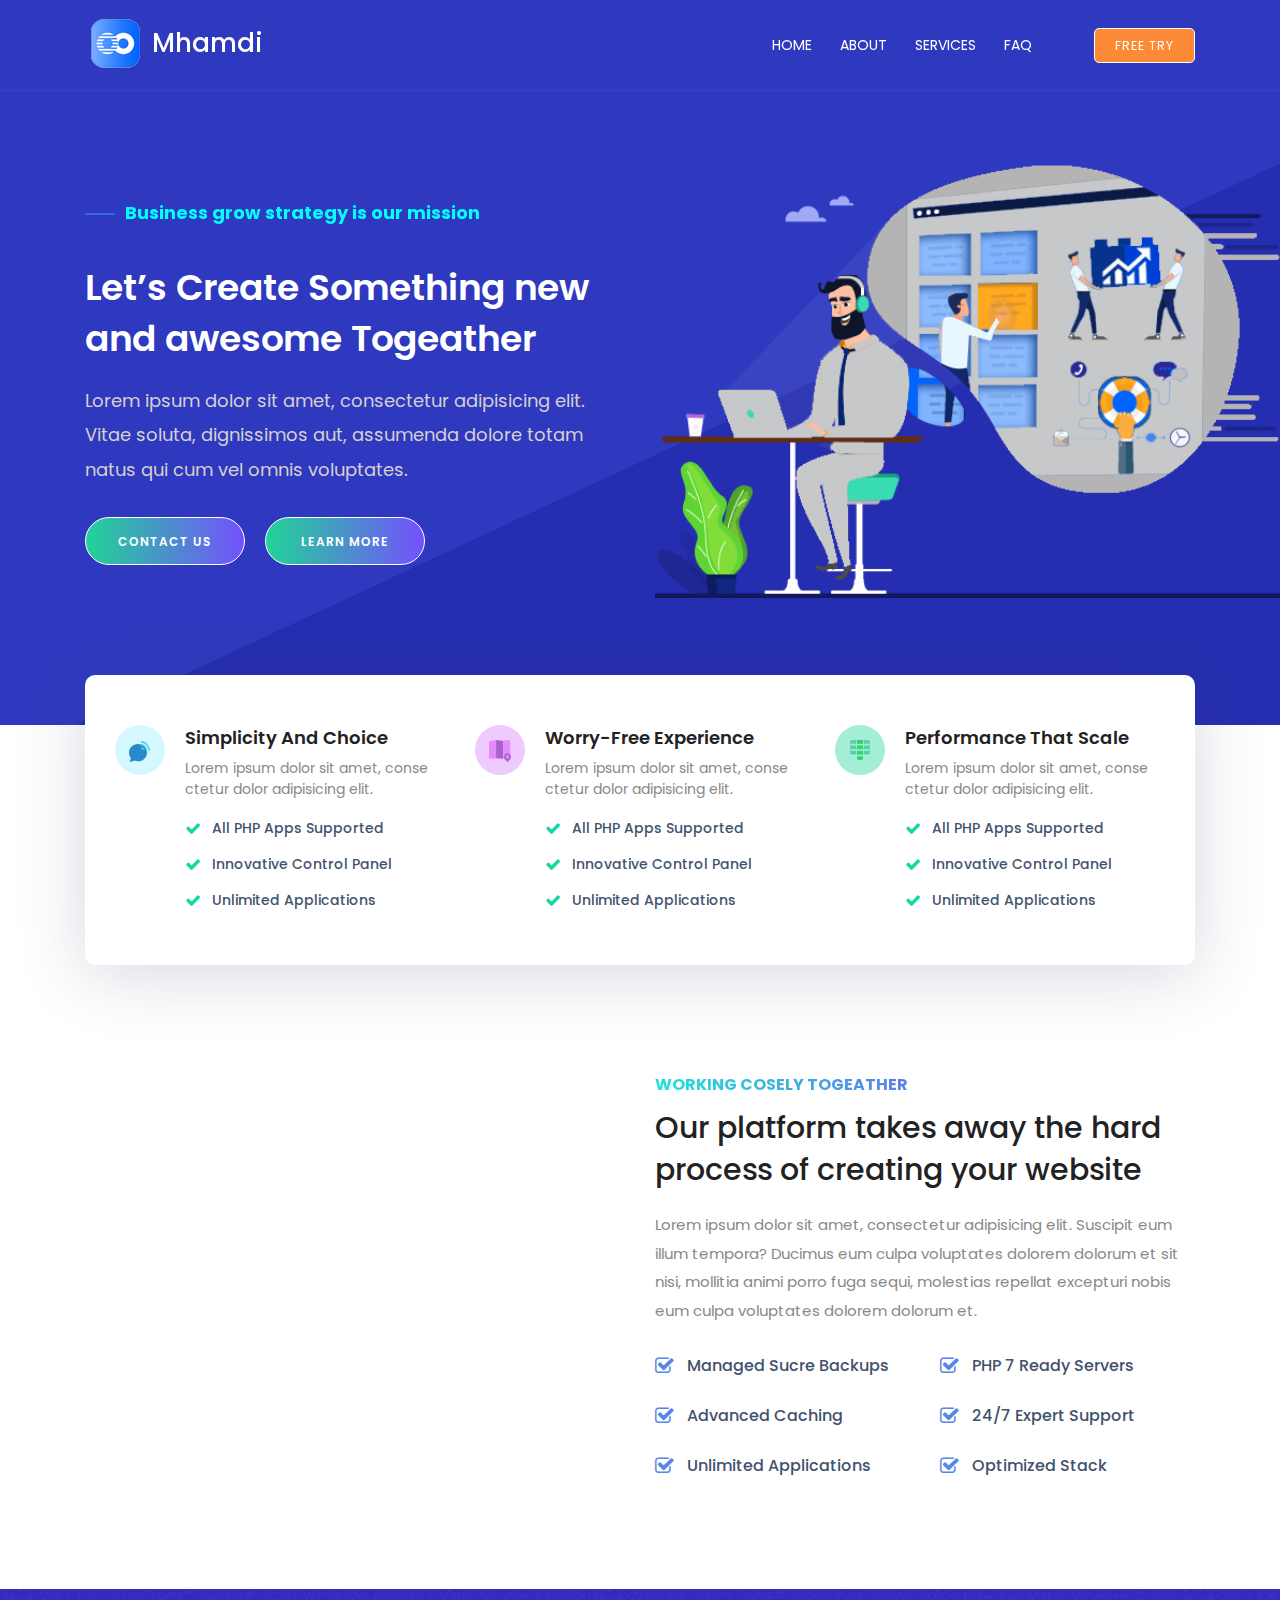
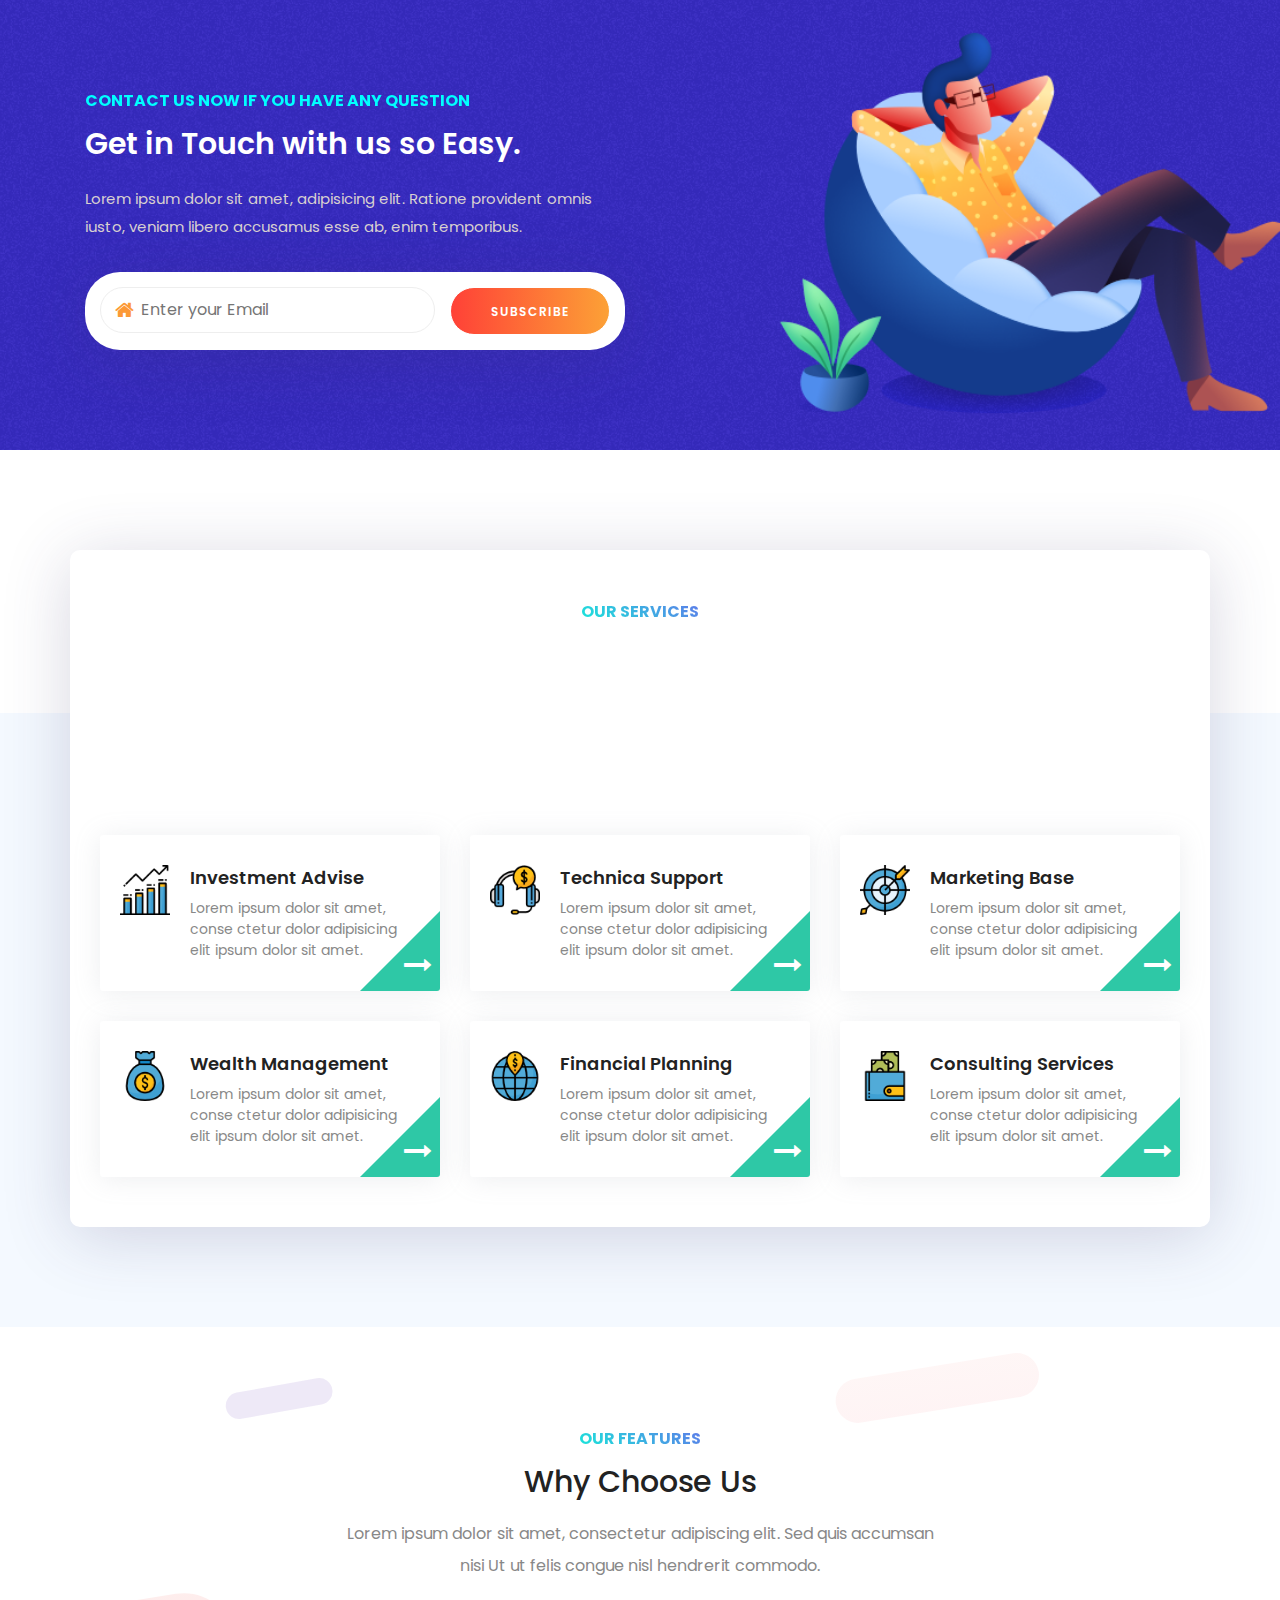
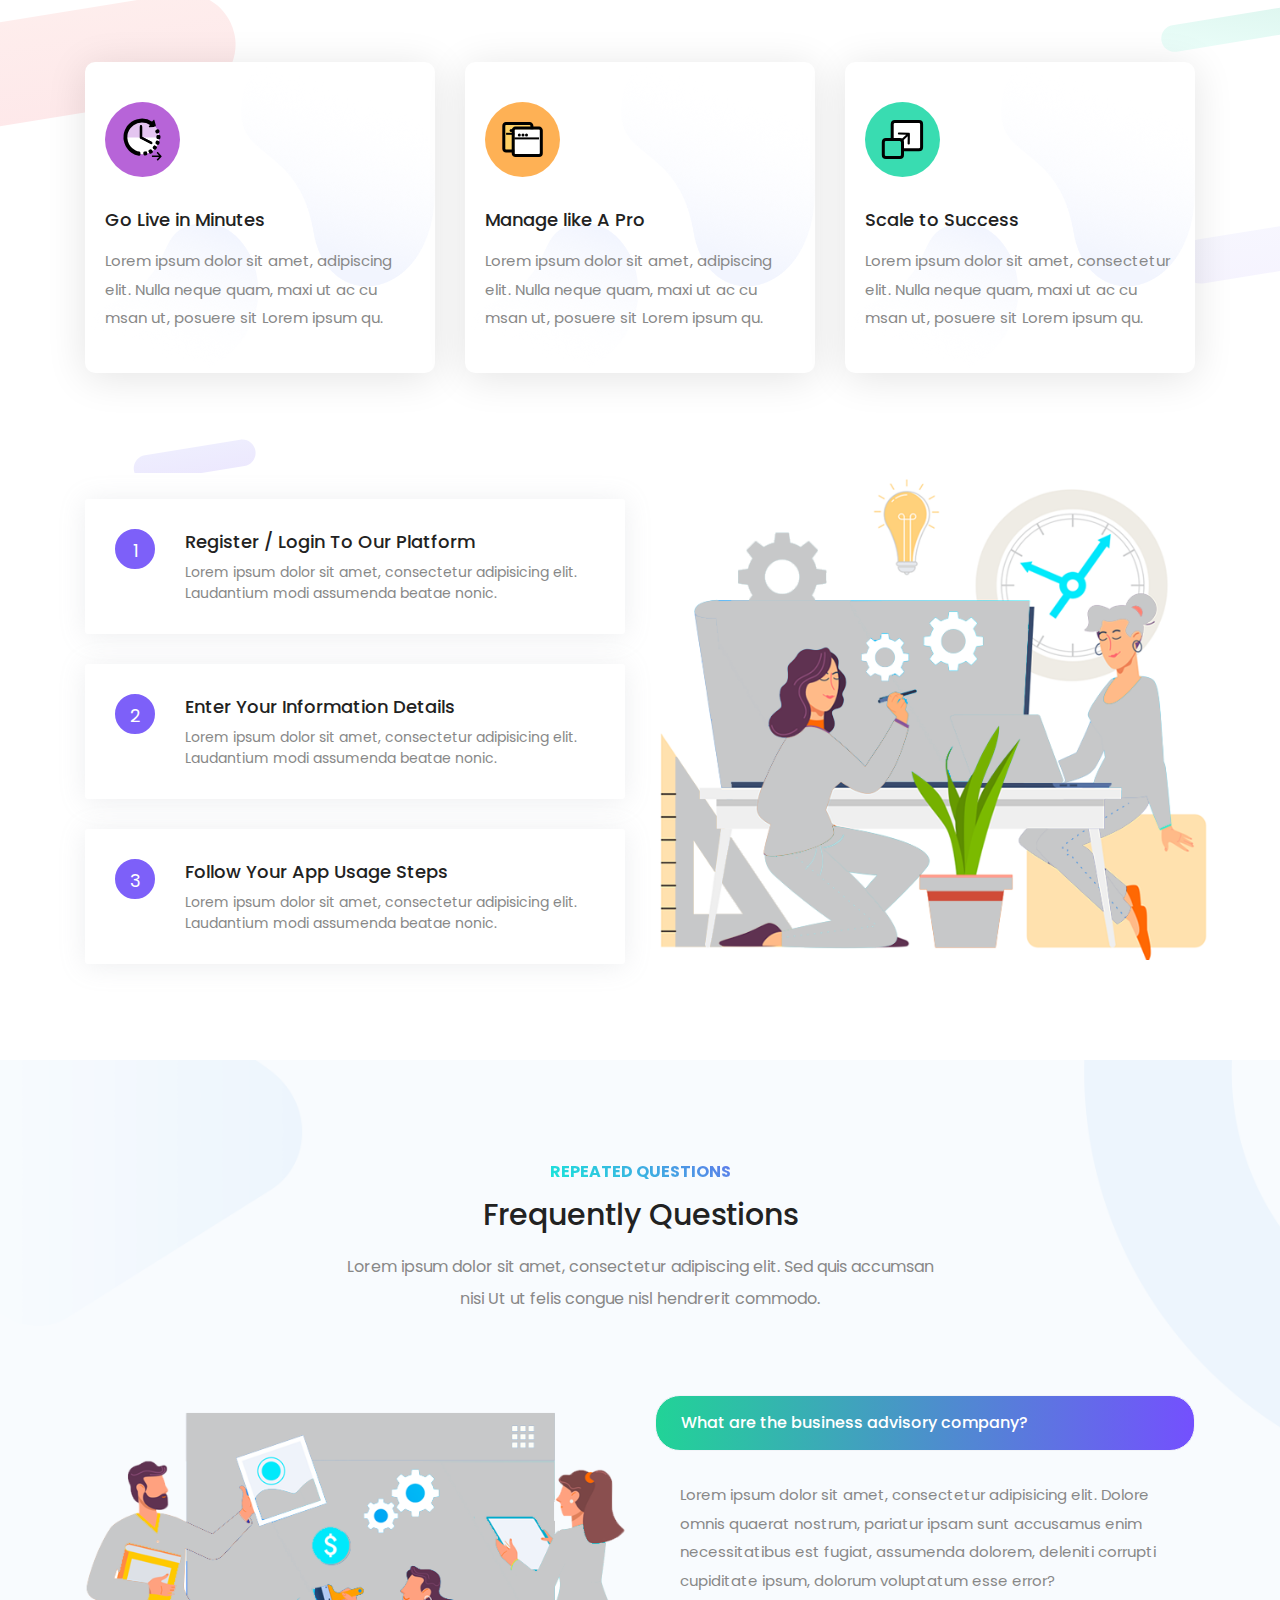
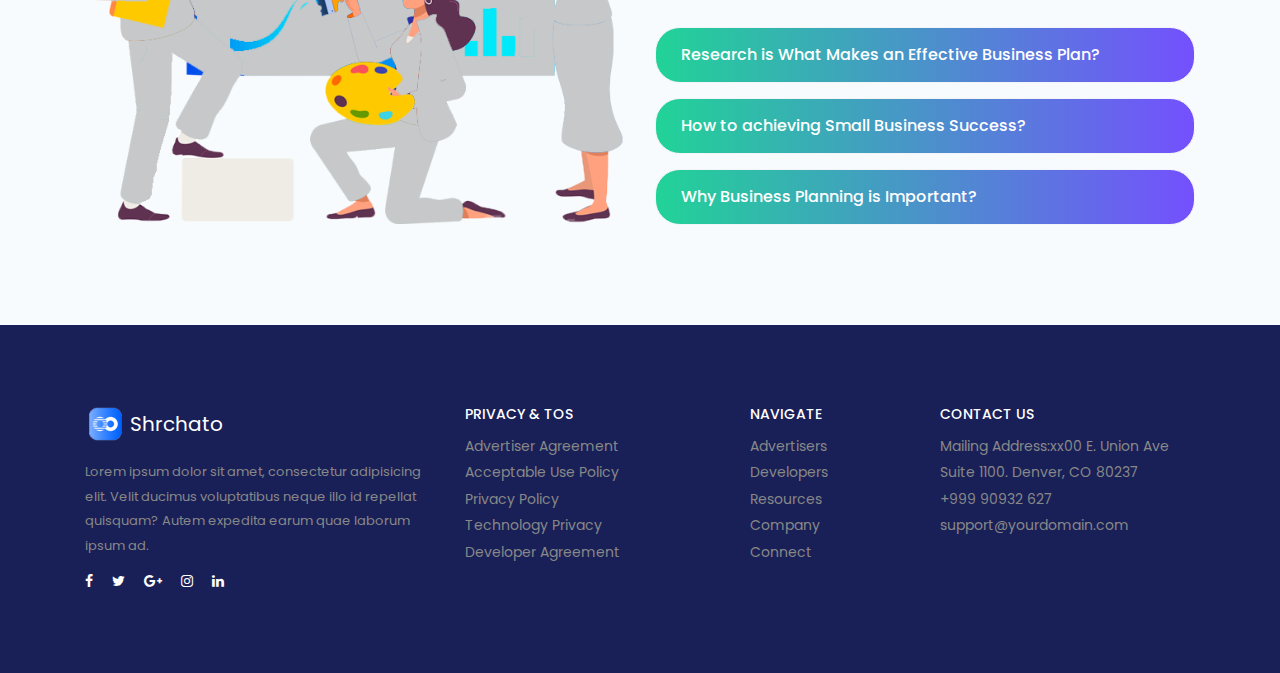
==== commit ab39bc85: "dlt price and team section" ====
--- a/index.html
+++ b/index.html
@@ -8,7 +8,7 @@
     <meta name="viewport" content="width=device-width, initial-scale=1, shrink-to-fit=no">
 
     <!-- Title -->
-    <title>Shrchato - One Page Multipurpose Template</title>
+    <title>Mhamdi Karim</title>
 
     <!-- Favicon -->
     <link rel="icon" href="img/core-img/favicon.ico">
@@ -37,7 +37,7 @@
                 <nav class="classy-navbar light justify-content-between" id="dreamNav">
 
                     <!-- Logo -->
-                    <a class="nav-brand light" href="#"><img src="img/core-img/logo.png" alt="logo"> Shrchato </a>
+                    <a class="nav-brand light" href="#"><img src="img/core-img/logo.png" alt="logo"> Mhamdi </a>
 
                     <!-- Navbar Toggler -->
                     <div class="classy-navbar-toggler demo">
@@ -59,8 +59,6 @@
                                 <li><a href="#about">About</a></li>
                                 <li><a href="#services">Services</a></li>
                                 <li><a href="#faq">FAQ</a></li>
-                                <li><a href="#pricing">Pricing</a></li>
-                                <li><a href="#team">Team</a></li>
                             </ul>
 
                             <!-- Button -->
@@ -531,289 +529,9 @@
     </div>
     <!-- ##### FAQ & Timeline Area End ##### -->
 
-    <section class="pricing section-padding-100-70" style="background: #edf6fd" id="pricing">
-        
-        <div class="container">
-            <div class="section-heading text-center">
-                <!-- Dream Dots -->
-                <div class="dream-dots justify-content-center fadeInUp" data-wow-delay="0.2s">
-                    <span class="gradient-text blue">PRICING PLANS</span>
-                </div>
-                <h2 class="fadeInUp" data-wow-delay="0.3s">Our Pricing Plans</h2>
-                <p class="fadeInUp" data-wow-delay="0.4s">Lorem ipsum dolor sit amet, consectetur adipiscing elit. Sed quis accumsan nisi Ut ut felis congue nisl hendrerit commodo.</p>
-            </div>
-            <div class="row no-gutters">
-                <!-- Single Table -->
-                <div class="col-lg-4 col-md-6">
-                    <div class="single_price_table_content text-center wow fadeInUp" data-wow-delay="0.2s" style="visibility: visible; animation-delay: 0.2s; animation-name: fadeInUp;">
-                        <div class="price_table_text">
-                            <h5>Begginer</h5>
-                            <h1>Free</h1>
-                            <p>Always</p>
-                        </div>
-                        <div class="table_text_details">
-                            <p>250GB Bandwidth</p>
-                            <p>08 Email Account</p>
-                            <p>Unlimited Database </p>
-                            <p>10GB Free Disk </p>
-                            <p>24/7 Support</p>
-                        </div>
-                        <div class="table_btn mt-50">
-                            <a href="#" class="btn more-btn">Start</a>
-                        </div>
-                    </div>
-                </div>
-                <!-- Single Table -->
-                <div class="col-lg-4 col-md-6">
-                    <div class="single_price_table_content active text-center wow fadeIn" data-wow-delay="0.3s" style="visibility: visible; animation-delay: 0.3s; animation-name: fadeIn;">
-                        <div class="price_table_text">
-                            <h5>Business</h5>
-                            <h1>$24.99</h1>
-                            <p>Per Month</p>
-                        </div>
-                        <div class="table_text_details">
-                            <p>250GB Bandwidth</p>
-                            <p>08 Email Account</p>
-                            <p>Unlimited Database </p>
-                            <p>10GB Free Disk </p>
-                            <p>24/7 Support</p>
-                        </div>
-                        <div class="table_btn mt-50">
-                            <a href="#" class="btn more-btn">Start</a>
-                        </div>
-                    </div>
-                </div>
-                <!-- Single Table -->
-                <div class="col-lg-4 col-md-6">
-                    <div class="single_price_table_content text-center wow fadeInUp" data-wow-delay="0.4s" style="visibility: visible; animation-delay: 0.4s; animation-name: fadeInUp;">
-                        <div class="price_table_text">
-                            <h5>professional</h5>
-                            <h1>$84.99</h1>
-                            <p>Per Month</p>
-                        </div>
-                        <div class="table_text_details">
-                            <p>250GB Bandwidth</p>
-                            <p>08 Email Account</p>
-                            <p>Unlimited Database </p>
-                            <p>10GB Free Disk </p>
-                            <p>24/7 Support</p>
-                        </div>
-                        <div class="table_btn mt-50">
-                            <a href="#" class="btn more-btn">Start</a>
-                        </div>
-                    </div>
-                </div>
-            </div>
-        </div>
-        
-    </section>
-    <!-- ##### Pricing Area End ##### -->
-
 
     <!-- ##### Footer Area Start ##### -->
     <footer class="footer-area bg-img">
-
-        <!-- ##### team Area Start ##### -->
-        <div class="striples-bg">
-	        <!-- ##### Team Area Start ##### -->
-	        <section class="our_team_area section-padding-100-70 clearfix" id="team">
-	            <div class="container">
-	                <div class="row">
-	                    <div class="col-12">
-	                        <div class="section-heading text-center">
-	                            <!-- Dream Dots -->
-	                            <div class="dream-dots justify-content-center fadeInUp" data-wow-delay="0.2s">
-	                                <span>Our Creative Team</span>
-	                            </div>
-	                            <h2 class="fadeInUp" data-wow-delay="0.3s">Our Awesome Team</h2>
-	                            <p class="fadeInUp" data-wow-delay="0.4s">Lorem ipsum dolor sit amet, consectetur adipiscing elit. Sed quis accumsan nisi Ut ut felis congue nisl hendrerit commodo. </p>
-	                        </div>
-	                    </div>
-	                </div>
-
-	                <div class="row">
-	                    <!-- Single Team Member -->
-	                    <div class="col-12 col-sm-6 col-lg-3">
-	                       <div class="our-team ico-team">
-	                            <div class="team_img">
-	                                <img src="img/team-img/member1.png" class="mt-30 width-80" alt="chef-1">
-	                                <ul class="social">
-	                                    <li><a href="#"><i class="fa fa-facebook"></i></a></li>
-	                                    <li><a href="#"><i class="fa fa-twitter"></i></a></li>
-	                                    <li><a href="#"><i class="fa fa-linkedin"></i></a></li>
-	                                </ul>
-	                            </div>
-	                            <div class="team-content">
-	                                <h4 class="title">Randy crishen</h4>
-	                                <span class="post">Company CEO</span>
-	                            </div>
-	                        </div>
-	                    </div>
-
-	                    <!-- Single Team Member -->
-	                    <div class="col-12 col-sm-6 col-lg-3">
-	                       <div class="our-team ico-team">
-	                            <div class="team_img">
-	                                <img src="img/team-img/member2.png" class="mt-30 width-80" alt="chef-1">
-	                                <ul class="social">
-	                                    <li><a href="#"><i class="fa fa-facebook"></i></a></li>
-	                                    <li><a href="#"><i class="fa fa-twitter"></i></a></li>
-	                                    <li><a href="#"><i class="fa fa-linkedin"></i></a></li>
-	                                </ul>
-	                            </div>
-	                            <div class="team-content">
-	                                <h4 class="title">Monica Ashker</h4>
-	                                <span class="post">Web Designer</span>
-	                            </div>
-	                        </div>
-	                    </div>
-
-	                    <!-- Single Team Member -->
-	                    <div class="col-12 col-sm-6 col-lg-3">
-	                       <div class="our-team ico-team">
-	                            <div class="team_img">
-	                                <img src="img/team-img/member3.png" class="mt-30 width-80" alt="chef-1">
-	                                <ul class="social">
-	                                    <li><a href="#"><i class="fa fa-facebook"></i></a></li>
-	                                    <li><a href="#"><i class="fa fa-twitter"></i></a></li>
-	                                    <li><a href="#"><i class="fa fa-linkedin"></i></a></li>
-	                                </ul>
-	                            </div>
-	                            <div class="team-content">
-	                                <h4 class="title">Tollay Ramzomi</h4>
-	                                <span class="post">Web Developer</span>
-	                            </div>
-	                        </div>
-	                    </div>
-
-	                    <!-- Single Team Member -->
-	                    <div class="col-12 col-sm-6 col-lg-3">
-	                       <div class="our-team ico-team">
-	                            <div class="team_img">
-	                                <img src="img/team-img/member4.png" class="mt-30 width-80" alt="chef-1">
-	                                <ul class="social">
-	                                    <li><a href="#"><i class="fa fa-facebook"></i></a></li>
-	                                    <li><a href="#"><i class="fa fa-twitter"></i></a></li>
-	                                    <li><a href="#"><i class="fa fa-linkedin"></i></a></li>
-	                                </ul>
-	                            </div>
-	                            <div class="team-content">
-	                                <h4 class="title">Jacke Wilson</h4>
-	                                <span class="post">Marketing Specialist</span>
-	                            </div>
-	                        </div>
-	                    </div>
-
-	                </div>
-	            </div>
-	        </section>
-	        <!-- ##### Team Area End ##### -->
-
-	        <section class="our-partners clearfix section-padding-0-70">
-	            <div class="container">
-	                <div class="section-heading text-center">
-	                    <!-- Dream Dots -->
-	                    <div class="dream-dots justify-content-center fadeInUp" data-wow-delay="0.2s">
-	                        <span>Our Main Partners</span>
-	                    </div>
-	                    <h2 class="fadeInUp" data-wow-delay="0.3s">Our powerful Partners</h2>
-	                    <p class="fadeInUp" data-wow-delay="0.4s">Lorem ipsum dolor sit amet, consectetur adipiscing elit. Sed quis accumsan nisi Ut ut felis congue nisl hendrerit commodo. </p>
-	                </div>
-	                <div class="row">
-	                    
-	                    <div class="col-lg-2 col-md-3 col-sm-6 col-xs-12">
-	                        <div class="team-member ">
-	                            <div class="team-img">
-	                                <img class="img-responsive center-block" src="img/partners/partner-1.png" alt="">
-	                            </div>
-	                        </div>
-	                    </div>
-	                    <div class="col-lg-2 col-md-3 col-sm-6 col-xs-12">
-	                        <div class="team-member ">
-	                            <div class="team-img">
-	                                <img class="img-responsive center-block" src="img/partners/partner-2.png" alt="">
-	                            </div>
-	                        </div>
-	                    </div>
-	                    <div class="col-lg-2 col-md-3 col-sm-6 col-xs-12">
-	                        <div class="team-member ">
-	                            <div class="team-img">
-	                                <img class="img-responsive center-block" src="img/partners/partner-3.png" alt="">
-	                            </div>
-	                        </div>
-	                    </div>
-
-	                    <div class="col-lg-2 col-md-3 col-sm-6 col-xs-12">
-	                        <div class="team-member ">
-	                            <div class="team-img">
-	                                <img class="img-responsive center-block" src="img/partners/partner-4.png" alt="">
-	                            </div>
-	                        </div>
-	                    </div>
-	                    <div class="col-lg-2 col-md-3 col-sm-6 col-xs-12">
-	                        <div class="team-member ">
-	                            <div class="team-img">
-	                                <img class="img-responsive center-block" src="img/partners/partner-5.png" alt="">
-	                            </div>
-	                        </div>
-	                    </div>
-	                    <div class="col-lg-2 col-md-3 col-sm-6   col-xs-12">
-	                        <div class="team-member ">
-	                            <div class="team-img">
-	                                <img class="img-responsive center-block" src="img/partners/partner-6.png" alt="">
-	                            </div>
-	                        </div>
-	                    </div>
-
-	                    <div class="col-lg-2 col-md-3 col-sm-6 col-xs-12">
-	                        <div class="team-member ">
-	                            <div class="team-img">
-	                                <img class="img-responsive center-block" src="img/partners/partner-7.png" alt="">
-	                            </div>
-	                        </div>
-	                    </div>
-	                    <div class="col-lg-2 col-md-3 col-sm-6 col-xs-12">
-	                        <div class="team-member ">
-	                            <div class="team-img">
-	                                <img class="img-responsive center-block" src="img/partners/partner-8.png" alt="">
-	                            </div>
-	                        </div>
-	                    </div>
-	                    <div class="col-lg-2 col-md-3 col-sm-6 col-xs-12">
-	                        <div class="team-member ">
-	                            <div class="team-img">
-	                                <img class="img-responsive center-block" src="img/partners/partner-9.png" alt="">
-	                            </div>
-	                        </div>
-	                    </div>
-
-	                    <div class="col-lg-2 col-md-3 col-sm-6 col-xs-12">
-	                        <div class="team-member ">
-	                            <div class="team-img">
-	                                <img class="img-responsive center-block" src="img/partners/partner-10.png" alt="">
-	                            </div>
-	                        </div>
-	                    </div>
-	                    <div class="col-lg-2 col-md-3 col-sm-6 col-xs-12">
-	                        <div class="team-member ">
-	                            <div class="team-img">
-	                                <img class="img-responsive center-block" src="img/partners/partner-11.png" alt="">
-	                            </div>
-	                        </div>
-	                    </div>
-	                    <div class="col-lg-2 col-md-3 col-sm-6 col-xs-12">
-	                        <div class="team-member ">
-	                            <div class="team-img">
-	                                <img class="img-responsive center-block" src="img/partners/partner-12.png" alt="">
-	                            </div>
-	                        </div>
-	                    </div>
-	                    
-	                </div>
-	            </div>
-	        </section>
-	    </div>
-        <!-- ##### team Area End ##### -->
 
         <div class="footer-content-area mt-0">
             <div class="container">
@@ -905,4 +623,4 @@
 
 </body>
 
-</html>+</html>
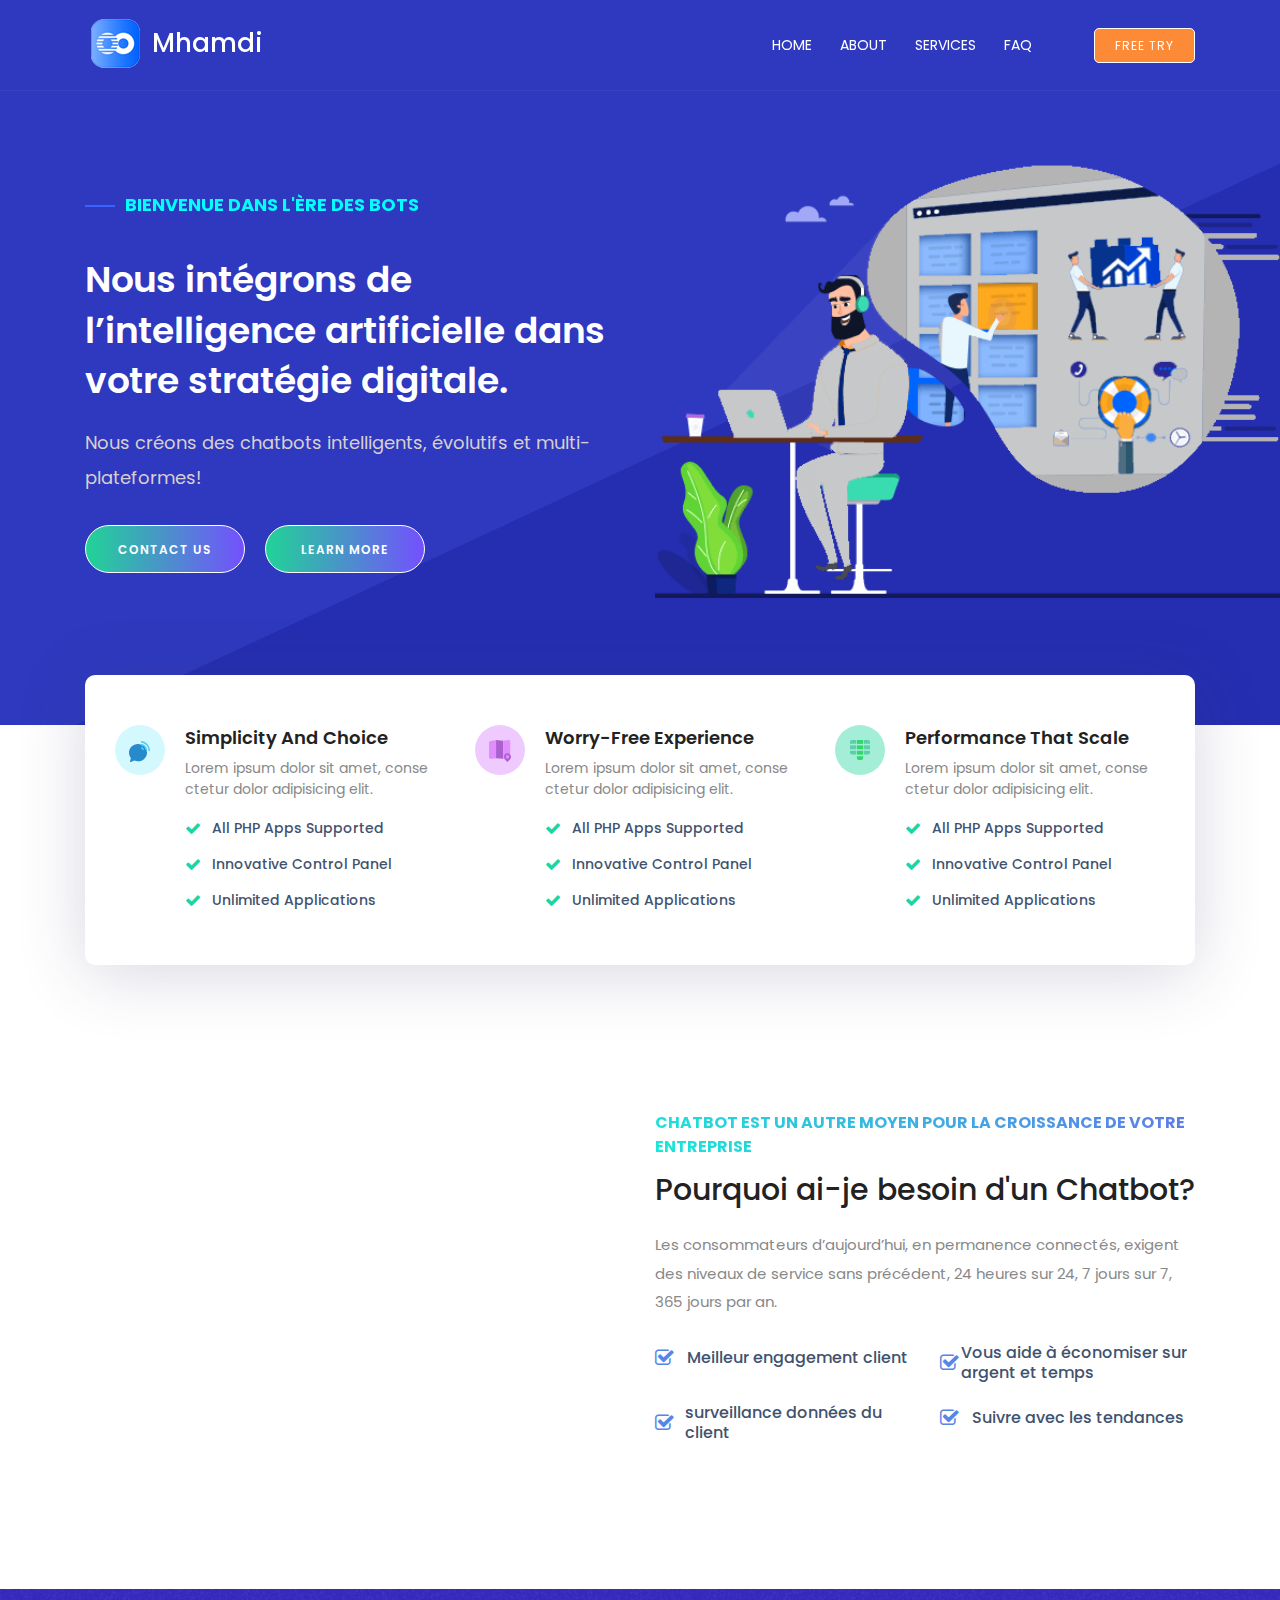
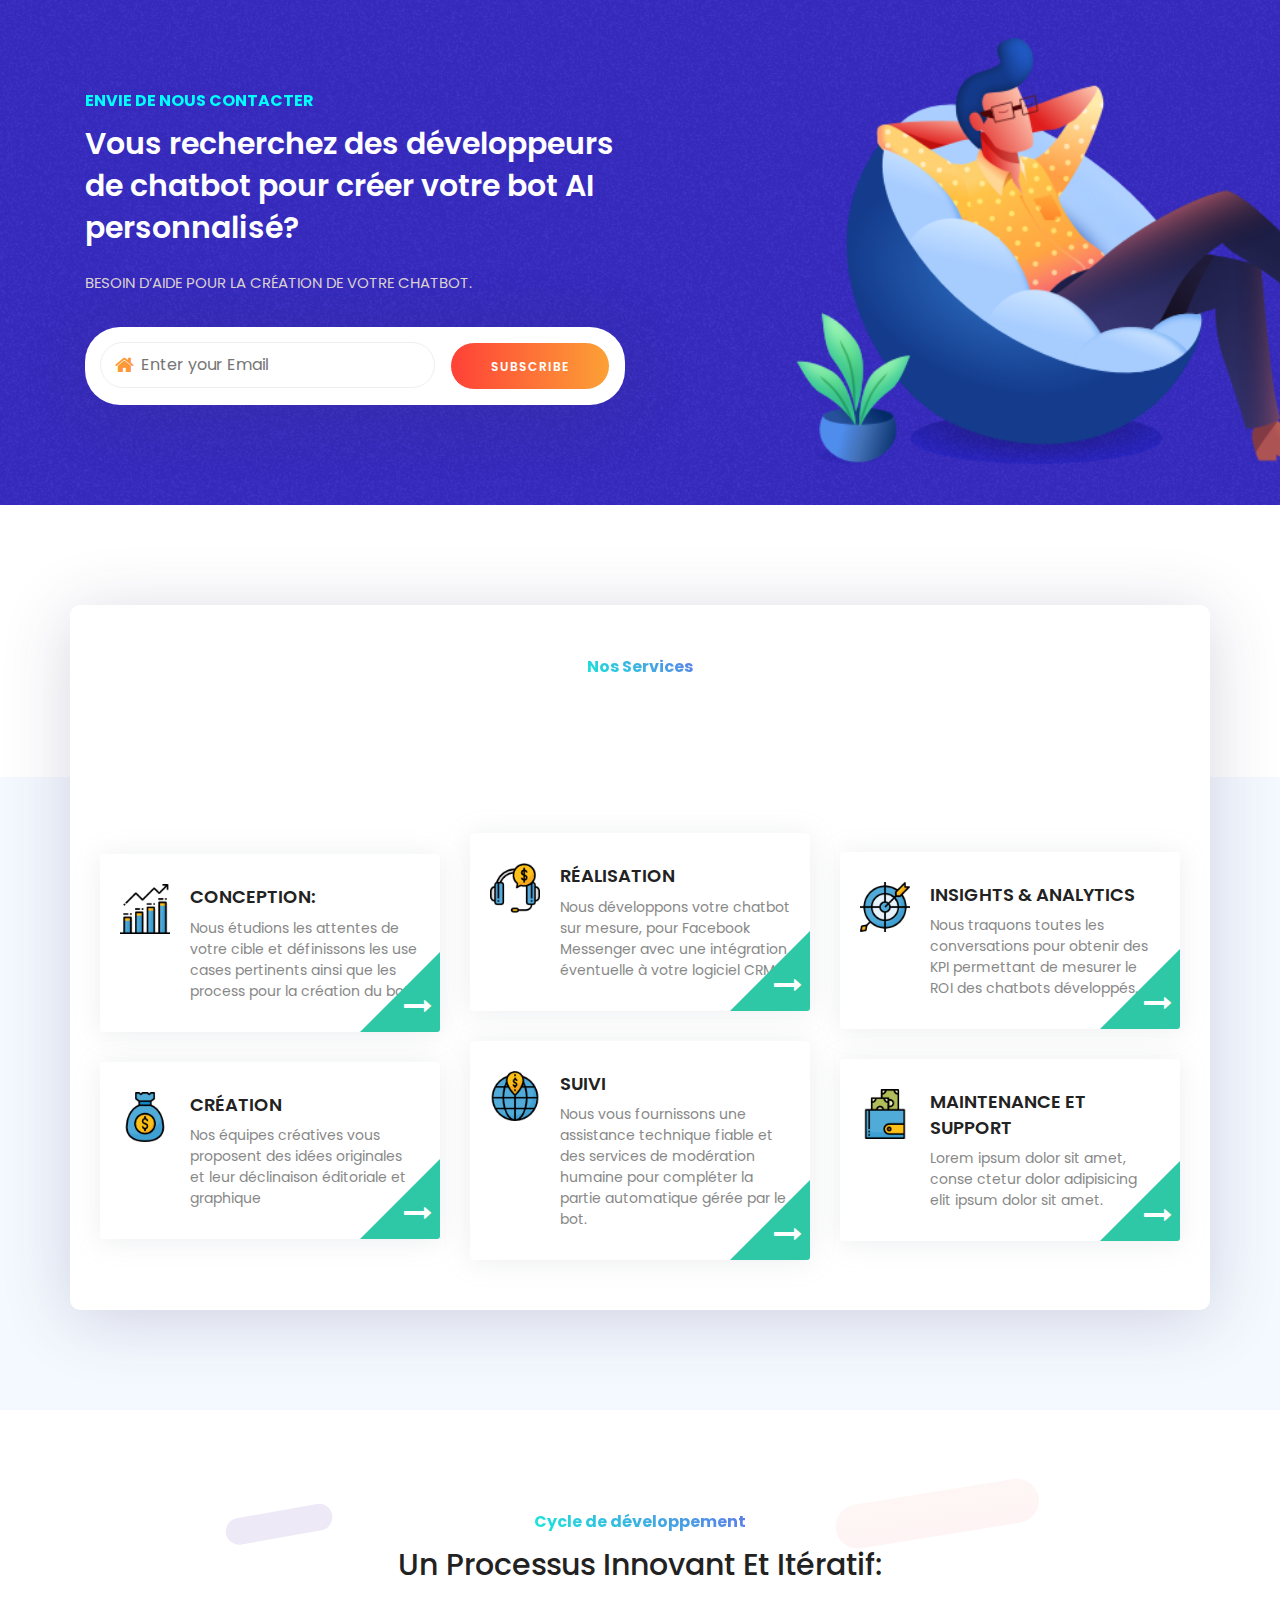
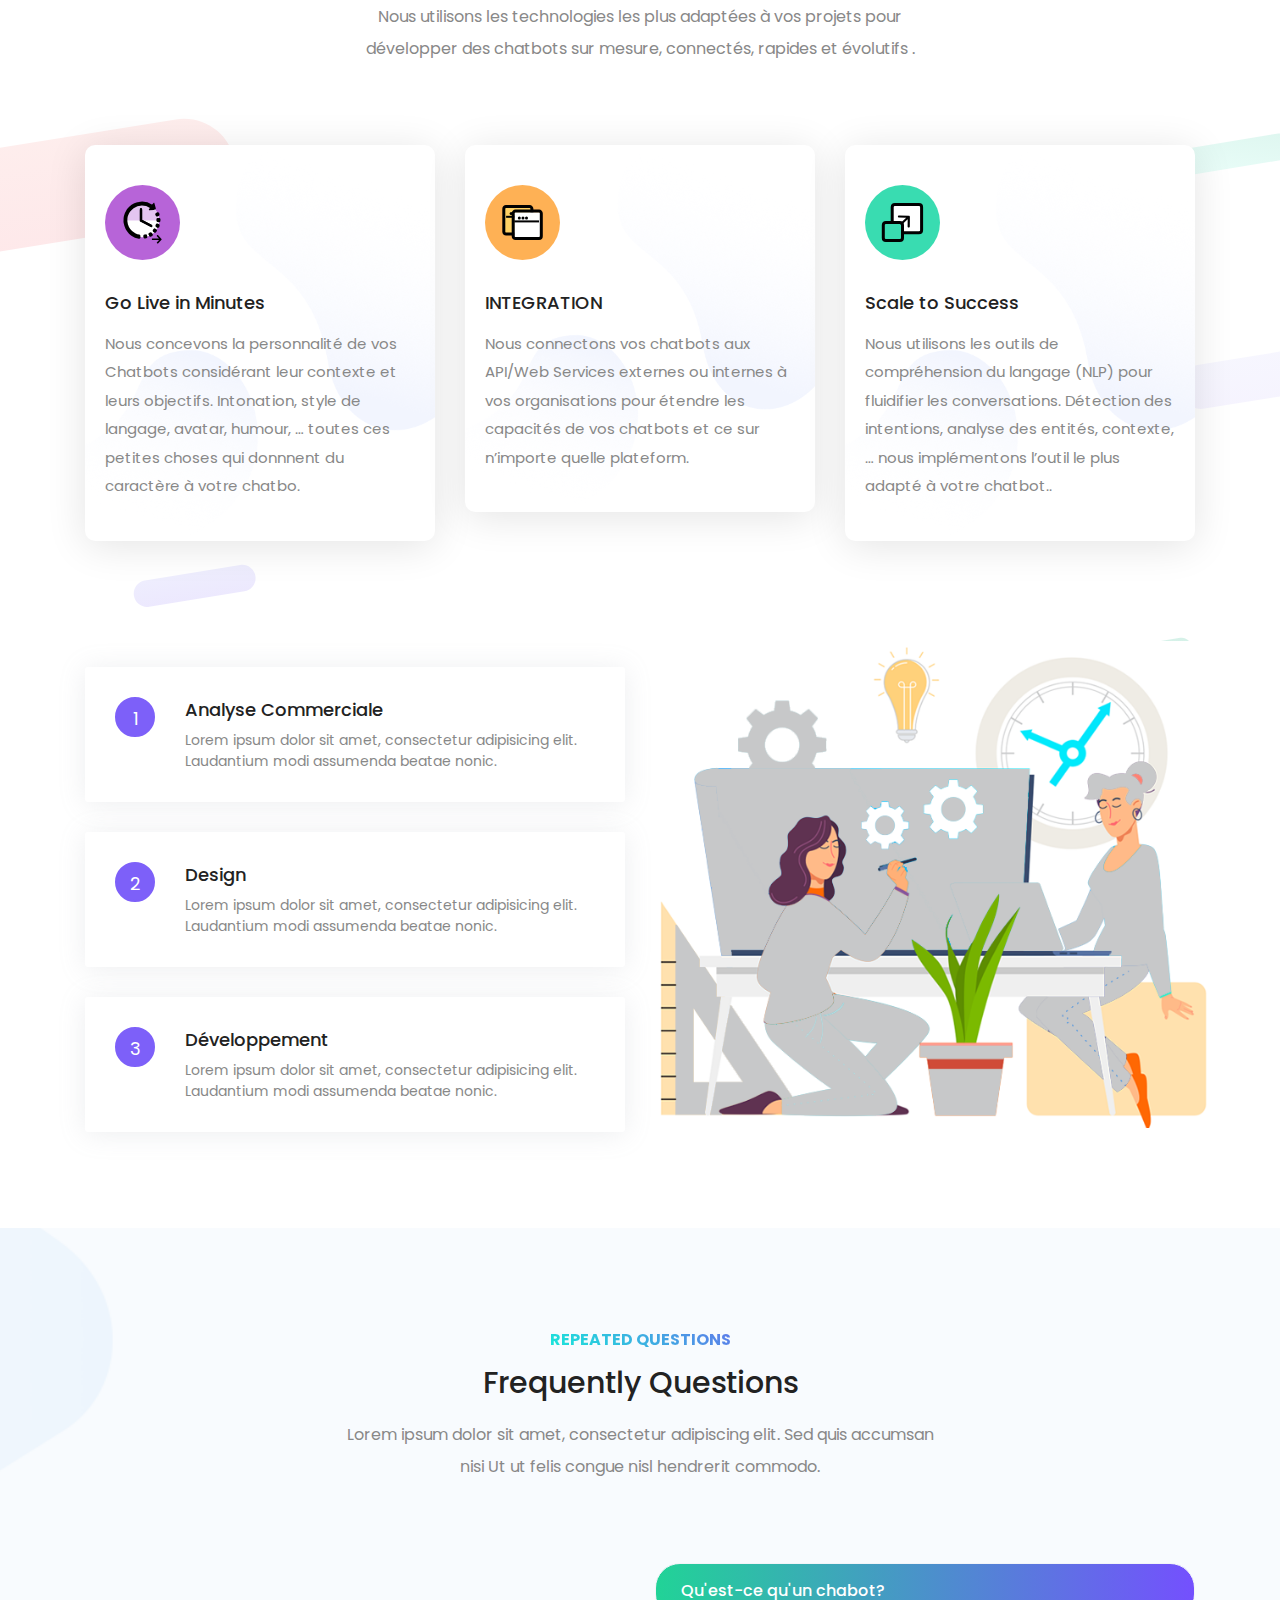
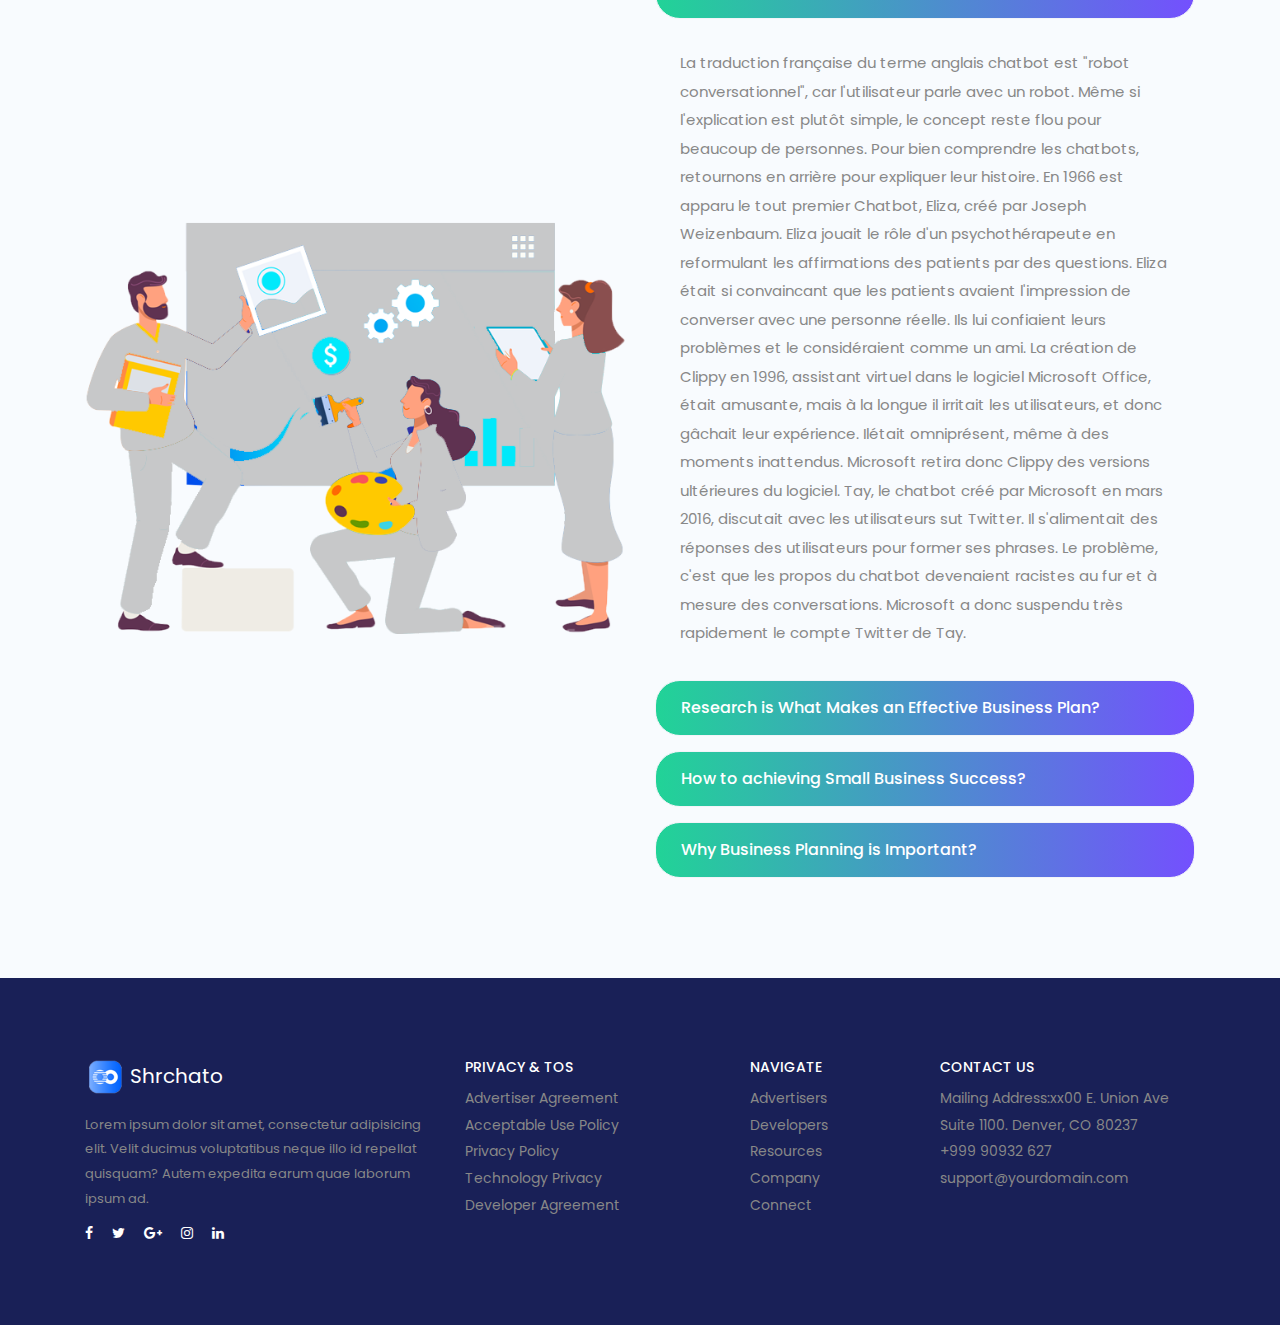
==== commit f162048b: "correction" ====
--- a/index.html
+++ b/index.html
@@ -22,93 +22,95 @@
 </head>
 
 <body class="light-version">
-    <!-- Preloader -->
-    <div id="preloader">
-        <div class="preload-content">
-            <div id="dream-load"></div>
-        </div>
-    </div>
-
-    <!-- ##### Header Area Start ##### -->
-    <header class="header-area fadeInDown" data-wow-delay="0.2s">
-        <div class="classy-nav-container light breakpoint-off">
-            <div class="container">
-                <!-- Classy Menu -->
-                <nav class="classy-navbar light justify-content-between" id="dreamNav">
-
-                    <!-- Logo -->
-                    <a class="nav-brand light" href="#"><img src="img/core-img/logo.png" alt="logo"> Mhamdi </a>
-
-                    <!-- Navbar Toggler -->
-                    <div class="classy-navbar-toggler demo">
-                        <span class="navbarToggler"><span></span><span></span><span></span></span>
-                    </div>
-
-                    <!-- Menu -->
-                    <div class="classy-menu">
-
-                        <!-- close btn -->
-                        <div class="classycloseIcon">
-                            <div class="cross-wrap"><span class="top"></span><span class="bottom"></span></div>
-                        </div>
-
-                        <!-- Nav Start -->
-                        <div class="classynav">
-                            <ul id="nav">
-                                <li><a href="#home">Home</a></li>
-                                <li><a href="#about">About</a></li>
-                                <li><a href="#services">Services</a></li>
-                                <li><a href="#faq">FAQ</a></li>
-                            </ul>
-
-                            <!-- Button -->
-                            <a href="#" class="btn login-btn ml-50">Free Try</a>
-                        </div>
-                        <!-- Nav End -->
-                    </div>
-                </nav>
-            </div>
-        </div>
-    </header>
-    <!-- ##### Header Area End ##### -->
-
-    <!-- ##### Welcome Area Start ##### -->
-    <section class="hero-section blue-bg relative section-padding" id="home">
-
-        <div class="hero-section-content">
-            
-            <div class="container h-100">
-                <div class="row h-100 mb-50 align-items-center">
-
-                    <!-- Welcome Content -->
-                    <div class="col-12 col-lg-6 col-md-12">
-                        <div class="welcome-content">
-                            <div class="promo-section">
-                                <h3 class="special-head gradient-text cyan">Business grow strategy is our mission</h3>
-                            </div>
-                            <h1 class="w-text wow fadeInUp" data-wow-delay="0.2s">Let’s Create Something new and awesome Togeather </h1>
-                            <p class="g-text wow fadeInUp" data-wow-delay="0.3s">Lorem ipsum dolor sit amet, consectetur adipisicing elit. Vitae soluta, dignissimos aut, assumenda dolore totam natus qui cum vel omnis voluptates.</p>
-                            <div class="dream-btn-group wow fadeInUp" data-wow-delay="0.4s">
-                                <a href="#" class="btn more-btn mr-3">contact us</a>
-                                <a href="#" class="btn more-btn"> Learn more</a>
-                            </div>
-                        </div>
-                    </div>
-                    <div class="col-lg-6 col-md-12">
-                        <div class="main-ilustration main-ilustration-5"></div>
-                    </div>
-                   
-                </div>
-            </div>
-        </div>
-    </section>
-    <!-- ##### Welcome Area End ##### -->
-
-
-    <div class="clearfix"></div>
-
-
-    <section class="section-padding-0-0 relative clearfix" style="margin-top:-50px">
+<!-- Preloader -->
+<div id="preloader">
+    <div class="preload-content">
+        <div id="dream-load"></div>
+    </div>
+</div>
+
+<!-- ##### Header Area Start ##### -->
+<header class="header-area fadeInDown" data-wow-delay="0.2s">
+    <div class="classy-nav-container light breakpoint-off">
+        <div class="container">
+            <!-- Classy Menu -->
+            <nav class="classy-navbar light justify-content-between" id="dreamNav">
+
+                <!-- Logo -->
+                <a class="nav-brand light" href="#"><img src="img/core-img/logo.png" alt="logo"> Mhamdi </a>
+
+                <!-- Navbar Toggler -->
+                <div class="classy-navbar-toggler demo">
+                    <span class="navbarToggler"><span></span><span></span><span></span></span>
+                </div>
+
+                <!-- Menu -->
+                <div class="classy-menu">
+
+                    <!-- close btn -->
+                    <div class="classycloseIcon">
+                        <div class="cross-wrap"><span class="top"></span><span class="bottom"></span></div>
+                    </div>
+
+                    <!-- Nav Start -->
+                    <div class="classynav">
+                        <ul id="nav">
+                            <li><a href="#home">Home</a></li>
+                            <li><a href="#about">About</a></li>
+                            <li><a href="#services">Services</a></li>
+                            <li><a href="#faq">FAQ</a></li>
+                        </ul>
+
+                        <!-- Button -->
+                        <a href="#" class="btn login-btn ml-50">Free Try</a>
+                    </div>
+                    <!-- Nav End -->
+                </div>
+            </nav>
+        </div>
+    </div>
+</header>
+<!-- ##### Header Area End ##### -->
+
+<!-- ##### Welcome Area Start ##### -->
+<section class="hero-section blue-bg relative section-padding" id="home">
+
+    <div class="hero-section-content">
+
+        <div class="container h-100">
+            <div class="row h-100 mb-50 align-items-center">
+
+                <!-- Welcome Content -->
+                <div class="col-12 col-lg-6 col-md-12">
+                    <div class="welcome-content">
+                        <div class="promo-section">
+                            <h3 class="special-head gradient-text cyan">BIENVENUE DANS L'ÈRE DES BOTS</h3>
+                        </div>
+                        <h1 class="w-text wow fadeInUp" data-wow-delay="0.2s">Nous intégrons de l’intelligence
+                            artificielle dans votre stratégie digitale.</h1>
+                        <p class="g-text wow fadeInUp" data-wow-delay="0.3s">Nous créons des chatbots
+                            intelligents, évolutifs et multi-plateformes!</p>
+                        <div class="dream-btn-group wow fadeInUp" data-wow-delay="0.4s">
+                            <a href="#" class="btn more-btn mr-3">contact us</a>
+                            <a href="#" class="btn more-btn"> Learn more</a>
+                        </div>
+                    </div>
+                </div>
+                <div class="col-lg-6 col-md-12">
+                    <div class="main-ilustration main-ilustration-5"></div>
+                </div>
+
+            </div>
+        </div>
+    </div>
+</section>
+<!-- ##### Welcome Area End ##### -->
+
+
+<div class="clearfix"></div>
+
+
+<section class="section-padding-0-0 relative clearfix" style="margin-top:-50px">
     <div class="container">
         <div class="has-shadow agency-sec">
             <div class="row">
@@ -120,7 +122,7 @@
                             </div>
                             <h3><a href="#">Simplicity and Choice</a></h3>
                             <div class="text">Lorem ipsum dolor sit amet, conse ctetur dolor adipisicing elit.</div>
-                            
+
                             <div class="side-feature-list-item v2 ">
                                 <i class="fa fa-check check-mark-icon-font" aria-hidden="true"></i>
                                 <div class="foot-c-info">All PHP Apps Supported</div>
@@ -184,442 +186,509 @@
                 </div>
             </div>
         </div>
-        
-    </div>
-    </section>
-
-    <div class="clearfix"></div>
-
-     <!-- ##### About Us Area Start ##### -->
-    <section class="special section-padding-100-70 clearfix" id="about">
-        
-        <div class="container">
-            <div class="row align-items-center">
-                <div class="col-12 col-lg-6 offset-lg-0 col-md-12 no-padding-left">
-                    <div class="welcome-meter wow fadeInUp mb-30" data-wow-delay="0.7s">
-                        <img src="img/core-img/digital-5.png"  alt="">
-                    </div>
-                </div>
-                
-                <div class="col-12 col-lg-6 offset-lg-0">
-                    <div class="who-we-contant">
-                        <div class="dream-dots text-left fadeInUp" data-wow-delay="0.2s" style="visibility: visible; animation-delay: 0.2s; animation-name: fadeInUp;">
-                            <span class="gradient-text blue">WORKING COSELY TOGEATHER</span>
-                        </div>
-                        <h4 class="fadeInUp" data-wow-delay="0.3s">Our platform takes away the hard process of creating your website</h4>
-                        <p class="fadeInUp" data-wow-delay="0.4s">Lorem ipsum dolor sit amet, consectetur adipisicing elit. Suscipit eum illum tempora? Ducimus eum culpa voluptates dolorem dolorum et sit nisi, mollitia animi porro fuga sequi, molestias repellat excepturi nobis eum culpa voluptates dolorem dolorum et.</p>
-                        <div class="list-wrap align-items-center mb-20">
-                            <div class="row">
-                                <div class="col-md-6">
-                                    <div class="side-feature-list-item">
-                                        <i class="fa fa-check-square-o check-mark-icon-font" aria-hidden="true"></i>
-                                        <div class="foot-c-info">Managed Sucre Backups</div>
+
+    </div>
+</section>
+
+<div class="clearfix"></div>
+
+<!-- ##### About Us Area Start ##### -->
+<section class="special section-padding-100-70 clearfix" id="about">
+
+    <div class="container">
+        <div class="row align-items-center">
+            <div class="col-12 col-lg-6 offset-lg-0 col-md-12 no-padding-left">
+                <div class="welcome-meter wow fadeInUp mb-30" data-wow-delay="0.7s">
+                    <img src="img/core-img/digital-5.png" alt="">
+                </div>
+            </div>
+
+            <div class="col-12 col-lg-6 offset-lg-0">
+                <div class="who-we-contant">
+                    <div class="dream-dots text-left fadeInUp" data-wow-delay="0.2s"
+                         style="visibility: visible; animation-delay: 0.2s; animation-name: fadeInUp;">
+                        <span class="gradient-text blue">
+                            CHATBOT EST UN AUTRE MOYEN POUR LA CROISSANCE DE VOTRE ENTREPRISE
+                        </span>
+                    </div>
+                    <h4 class="fadeInUp" data-wow-delay="0.3s">
+                        Pourquoi ai-je besoin d'un Chatbot?</h4>
+                    <p class="fadeInUp" data-wow-delay="0.4s">
+                        Les consommateurs
+                        d’aujourd’hui, en permanence connectés, exigent des niveaux de service sans précédent, 24 heures
+                        sur 24,
+                        7 jours sur 7, 365 jours par an.
+                    </p>
+                    <div class="list-wrap align-items-center mb-20">
+                        <div class="row">
+                            <div class="col-md-6">
+                                <div class="side-feature-list-item">
+                                    <i class="fa fa-check-square-o check-mark-icon-font" aria-hidden="true"></i>
+                                    <div class="foot-c-info">
+                                        Meilleur engagement client
                                     </div>
                                 </div>
-                                <div class="col-md-6">
-                                    <div class="side-feature-list-item">
-                                        <i class="fa fa-check-square-o check-mark-icon-font" aria-hidden="true"></i>
-                                        <div class="foot-c-info">PHP 7 Ready Servers</div>
+                            </div>
+                            <div class="col-md-6">
+                                <div class="side-feature-list-item">
+                                    <i class="fa fa-check-square-o check-mark-icon-font" aria-hidden="true"></i>
+                                    <div class="foot-c-info">Vous aide à économiser sur
+                                        argent et temps
                                     </div>
                                 </div>
-                                <div class="col-md-6">
-                                    <div class="side-feature-list-item">
-                                        <i class="fa fa-check-square-o check-mark-icon-font" aria-hidden="true"></i>
-                                        <div class="foot-c-info">Advanced Caching</div>
+                            </div>
+                            <div class="col-md-6">
+                                <div class="side-feature-list-item">
+                                    <i class="fa fa-check-square-o check-mark-icon-font" aria-hidden="true"></i>
+                                    <div class="foot-c-info">surveillance
+                                        données du client
                                     </div>
                                 </div>
-                                <div class="col-md-6">
-                                    <div class="side-feature-list-item">
-                                        <i class="fa fa-check-square-o check-mark-icon-font" aria-hidden="true"></i>
-                                        <div class="foot-c-info">24/7 Expert Support</div>
+                            </div>
+                            <div class="col-md-6">
+                                <div class="side-feature-list-item">
+                                    <i class="fa fa-check-square-o check-mark-icon-font" aria-hidden="true"></i>
+                                    <div class="foot-c-info">Suivre
+                                        avec les tendances
                                     </div>
                                 </div>
-                                <div class="col-md-6">
-                                    <div class="side-feature-list-item">
-                                        <i class="fa fa-check-square-o check-mark-icon-font" aria-hidden="true"></i>
-                                        <div class="foot-c-info">Unlimited Applications</div>
-                                    </div>
-                                </div>
-                                <div class="col-md-6">
-                                    <div class="side-feature-list-item">
-                                        <i class="fa fa-check-square-o check-mark-icon-font" aria-hidden="true"></i>
-                                        <div class="foot-c-info">Optimized Stack</div>
-                                    </div>
-                                </div>
-                                
-                            </div>
-                        </div>
-                    </div>
-                </div>
-
-            </div>
-        </div>
-    </section>
-    <!-- ##### About Us Area End ##### -->
-
-    <!-- ##### About Us Area Start ##### -->
-    <section class="about-us-area hero-bg section-padding-100 clearfix">
+                            </div>
+
+                        </div>
+                    </div>
+                </div>
+            </div>
+
+        </div>
+    </div>
+</section>
+<!-- ##### About Us Area End ##### -->
+
+<!-- ##### About Us Area Start ##### -->
+<section class="about-us-area hero-bg section-padding-100 clearfix">
+    <div class="container">
+        <div class="row align-items-center">
+
+            <div class="col-12 col-lg-6 col-sm-12">
+                <div class="who-we-contant">
+                    <div class="dream-dots text-left fadeInUp" data-wow-delay="0.2s"
+                         style="visibility: visible; animation-delay: 0.2s; animation-name: fadeInUp;">
+                        <span class="gradient-text cyan">ENVIE DE NOUS CONTACTER</span>
+                    </div>
+                    <h4 class="w-text bold fadeInUp" data-wow-delay="0.3s">
+                        Vous recherchez des développeurs de chatbot pour créer votre bot AI personnalisé?</h4>
+                    <p class="g-text fadeInUp" data-wow-delay="0.5s">BESOIN D’AIDE POUR LA CRÉATION DE VOTRE
+                        CHATBOT.</p>
+                    <div class="subscribe-section has-shadow mt-30">
+                        <div class="input-wrapper">
+                            <i class="fa fa-home"></i>
+                            <input type="email" placeholder="Enter your Email">
+                        </div>
+                        <button class="btn more-btn orange mt-sm-15 ml-15">subscribe</button>
+                    </div>
+
+                </div>
+            </div>
+        </div>
+    </div>
+</section>
+
+<section class=" fuel-features features section-padding-100 clearfix" id="services">
+
+    <div class="container has-shadow">
+        <div class="section-heading text-center">
+            <!-- Dream Dots -->
+            <div class="dream-dots justify-content-center fadeInUp" data-wow-delay="0.2s"
+                 style="visibility: visible; animation-delay: 0.2s; animation-name: fadeInUp;">
+                <span class="gradient-text blue">Nos Services</span>
+            </div>
+            <p class="wow fadeInUp" data-wow-delay="0.4s"
+               style="visibility: visible; animation-delay: 0.4s; animation-name: fadeInUp;">
+                Nous proposons l’ensemble des compétences nécessaires à la
+                création de vos chatbots quelque soit leur secteur.</p>
+        </div>
+        <div class="row align-items-center">
+            <div class="col-lg-4 col-md-6 col-sm-12 mt-md-30">
+                <div class="services-block-four v2">
+                    <div class="inner-box">
+                        <div class="icon-img-box">
+                            <img src="img/icons/1.png" alt="">
+                        </div>
+                        <h3><a href="#">CONCEPTION:</a></h3>
+                        <div class="text">
+                            Nous étudions les attentes de votre cible et définissons les use cases pertinents ainsi que
+                            les process pour la création du bot
+                        </div>
+                    </div>
+                    <a href="#" class="icon_foot">
+                        <i class="fa fa-long-arrow-right"></i>
+                    </a>
+                </div>
+                <div class="services-block-four v2">
+                    <div class="inner-box">
+                        <div class="icon-img-box">
+                            <img src="img/icons/2.png" alt="">
+                        </div>
+                        <h3><a href="#">CRÉATION</a></h3>
+                        <div class="text">
+                            Nos équipes créatives vous proposent des idées originales et leur déclinaison éditoriale et
+                            graphique
+                        </div>
+                    </div>
+                    <a href="#" class="icon_foot">
+                        <i class="fa fa-long-arrow-right"></i>
+                    </a>
+                </div>
+
+            </div>
+            <div class="col-lg-4 col-md-6 col-sm-12 mt-md-30">
+                <div class="services-block-four v2">
+                    <div class="inner-box">
+                        <div class="icon-img-box">
+                            <img src="img/icons/3.png" alt="">
+                        </div>
+                        <h3><a href="#">RÉALISATION</a></h3>
+                        <div class="text">
+                            Nous développons votre chatbot sur mesure, pour Facebook Messenger avec une intégration
+                            éventuelle à votre logiciel CRM
+                        </div>
+                    </div>
+                    <a href="#" class="icon_foot">
+                        <i class="fa fa-long-arrow-right"></i>
+                    </a>
+                </div>
+                <div class="services-block-four v2">
+                    <div class="inner-box">
+                        <div class="icon-img-box">
+                            <img src="img/icons/4.png" alt="">
+                        </div>
+                        <h3><a href="#">SUIVI</a></h3>
+                        <div class="text">
+                            Nous vous fournissons une assistance technique fiable et des services de modération humaine
+                            pour compléter la partie automatique gérée par le bot.
+                        </div>
+                    </div>
+                    <a href="#" class="icon_foot">
+                        <i class="fa fa-long-arrow-right"></i>
+                    </a>
+                </div>
+            </div>
+            <div class="col-lg-4 col-md-6 col-sm-12 mt-md-30 mt-sm-0">
+                <div class="services-block-four v2">
+                    <div class="inner-box">
+                        <div class="icon-img-box">
+                            <img src="img/icons/5.png" alt="">
+                        </div>
+                        <h3><a href="#"> INSIGHTS & ANALYTICS</a></h3>
+                        <div class="text">Nous traquons toutes les conversations pour obtenir des KPI permettant de
+                            mesurer le ROI
+                            des chatbots développés.
+                        </div>
+                    </div>
+                    <a href="#" class="icon_foot">
+                        <i class="fa fa-long-arrow-right"></i>
+                    </a>
+                </div>
+                <div class="services-block-four v2">
+                    <div class="inner-box">
+                        <div class="icon-img-box">
+                            <img src="img/icons/6.png" alt="">
+                        </div>
+                        <h3><a href="#">MAINTENANCE ET SUPPORT</a></h3>
+                        <div class="text">Lorem ipsum dolor sit amet, conse ctetur dolor adipisicing elit ipsum dolor
+                            sit amet.
+                        </div>
+                    </div>
+                    <a href="#" class="icon_foot">
+                        <i class="fa fa-long-arrow-right"></i>
+                    </a>
+                </div>
+            </div>
+
+        </div>
+
+    </div>
+</section>
+
+<!-- ##### Our Services Area Start ##### -->
+<section class="section-padding-100-70 ico-about-bg relative clearfix">
+    <div class="container">
+
+        <div class="section-heading text-center">
+            <!-- Dream Dots -->
+            <div class="dream-dots justify-content-center fadeInUp" data-wow-delay="0.2s">
+                <span class="gradient-text blue">Cycle de développement</span>
+            </div>
+            <h2 class="fadeInUp" data-wow-delay="0.3s"> Un processus innovant et itératif:</h2>
+            <p class="fadeInUp" data-wow-delay="0.4s">Nous utilisons les technologies les plus adaptées à vos projets
+                pour développer des chatbots sur mesure, connectés, rapides et évolutifs .
+            </p>
+        </div>
+
+
+        <div class="row">
+            <div class="col-12 col-md-6 col-lg-4">
+                <!-- Content -->
+                <div class="service_single_content text-left mb-100 fadeInUp" data-wow-delay="0.2s">
+                    <!-- Icon -->
+                    <div class="service_icon">
+                        <img src="img/icons/corporate/1.svg" alt="">
+                    </div>
+                    <h6>Go Live in Minutes</h6>
+                    <p>Nous concevons la personnalité de vos Chatbots considérant leur contexte et leurs objectifs.
+                        Intonation, style de langage, avatar, humour, … toutes ces petites choses qui donnnent du
+                        caractère à votre chatbo.</p>
+                </div>
+            </div>
+            <div class="col-12 col-md-6 col-lg-4">
+                <!-- Content -->
+                <div class="service_single_content text-left mb-100 fadeInUp" data-wow-delay="0.3s">
+                    <!-- Icon -->
+                    <div class="service_icon">
+                        <img src="img/icons/corporate/2.svg" alt="">
+                    </div>
+                    <h6>INTEGRATION</h6>
+                    <p>Nous connectons vos chatbots aux API/Web Services externes ou internes à vos organisations pour
+                        étendre les capacités de vos chatbots et ce sur n’importe quelle plateform.</p>
+                </div>
+            </div>
+            <div class="col-12 col-md-6 col-lg-4">
+                <!-- Content -->
+                <div class="service_single_content text-left mb-100 fadeInUp" data-wow-delay="0.4s">
+                    <!-- Icon -->
+                    <div class="service_icon">
+                        <img src="img/icons/corporate/3.svg" alt="">
+                    </div>
+                    <h6>Scale to Success</h6>
+                    <p>Nous utilisons les outils de compréhension du langage (NLP) pour fluidifier les conversations.
+                        Détection des intentions, analyse des entités, contexte, … nous implémentons l’outil le plus
+                        adapté à votre chatbot..</p>
+                </div>
+            </div>
+
+        </div>
+    </div>
+</section>
+
+
+<!-- ##### About Us Area Start ##### -->
+<section class="about-us-area special section-padding-0-70 clearfix ">
+    <div class="container">
+        <div class="row align-items-center">
+
+            <div class="services-column col-lg-6 col-xs-12">
+                <!--Services Block Four-->
+                <div class="services-block-four how">
+                    <div class="inner-box">
+                        <div class="step">1</div>
+                        <h3><a class="normal" href="#">Analyse commerciale</a></h3>
+                        <div class="text">Lorem ipsum dolor sit amet, consectetur adipisicing elit. Laudantium modi
+                            assumenda beatae nonic.
+                        </div>
+
+                    </div>
+                </div>
+
+                <!--Services Block Four-->
+                <div class="services-block-four how">
+                    <div class="inner-box">
+                        <div class="step">2</div>
+                        <h3><a class="normal" href="#">Design </a></h3>
+                        <div class="text">Lorem ipsum dolor sit amet, consectetur adipisicing elit. Laudantium modi
+                            assumenda beatae nonic.
+                        </div>
+                    </div>
+                </div>
+
+                <!--Services Block Four-->
+                <div class="services-block-four how" style="margin-bottom:0">
+                    <div class="inner-box">
+                        <div class="step">3</div>
+                        <h3><a class="normal" href="#">
+                            Développement</a></h3>
+                        <div class="text">Lorem ipsum dolor sit amet, consectetur adipisicing elit. Laudantium modi
+                            assumenda beatae nonic.
+                        </div>
+                    </div>
+                </div>
+
+            </div>
+            <div class="col-12 col-lg-6 no-padding-right">
+                <div class="welcome-meter fadeInUp" data-wow-delay="0.7s">
+                    <img class="img-responsive center-block mb-30" alt="" src="img/core-img/digital-4.png">
+                </div>
+            </div>
+
+        </div>
+    </div>
+</section>
+<!-- ##### About Us Area End ##### -->
+
+
+<!-- ##### FAQ & Timeline Area Start ##### -->
+<div class="faq-timeline-area section-padding-100-85" id="faq">
+    <div class="container">
+        <div class="section-heading text-center">
+            <!-- Dream Dots -->
+            <div class="dream-dots justify-content-center fadeInUp" data-wow-delay="0.2s">
+                <span class="gradient-text blue">REPEATED QUESTIONS</span>
+            </div>
+            <h2 class="fadeInUp" data-wow-delay="0.3s"> Frequently Questions</h2>
+            <p class="fadeInUp" data-wow-delay="0.4s">Lorem ipsum dolor sit amet, consectetur adipiscing elit. Sed quis
+                accumsan nisi Ut ut felis congue nisl hendrerit commodo.</p>
+        </div>
+        <div class="row align-items-center">
+            <div class="col-12 col-lg-6 offset-lg-0 col-md-8 offset-md-2 col-sm-12">
+                <img src="img/core-img/digital-3.png" alt="" class="center-block img-responsive">
+            </div>
+            <div class="col-12 col-lg-6 col-md-12">
+                <div class="dream-faq-area mt-s ">
+                    <dl style="margin-bottom:0">
+                        <!-- Single FAQ Area -->
+                        <dt class="v2 wave fadeInUp" data-wow-delay="0.2s">Qu'est-ce qu'un chabot?</dt>
+                        <dd class="fadeInUp" data-wow-delay="0.3s">
+                            <p>La traduction française du terme anglais chatbot est "robot conversationnel", car
+                                l'utilisateur parle avec un robot. Même si l'explication est plutôt simple, le concept
+                                reste flou pour beaucoup de personnes. Pour bien comprendre les chatbots, retournons en
+                                arrière pour expliquer leur histoire.
+                                En 1966 est apparu le tout premier Chatbot, Eliza, créé par Joseph Weizenbaum. Eliza
+                                jouait le rôle d'un psychothérapeute en reformulant les affirmations des patients par
+                                des questions. Eliza était si convaincant que les patients avaient l'impression de
+                                converser avec une personne réelle. Ils lui confiaient leurs problèmes et le
+                                considéraient comme un ami.
+                                La création de Clippy en 1996, assistant virtuel dans le logiciel Microsoft Office,
+                                était amusante, mais à la longue il irritait les utilisateurs, et donc gâchait leur
+                                expérience. Ilétait omniprésent, même à des moments inattendus. Microsoft retira donc
+                                Clippy des versions ultérieures du logiciel.
+                                Tay, le chatbot créé par Microsoft en mars 2016, discutait avec les utilisateurs sut
+                                Twitter. Il s'alimentait des réponses des utilisateurs pour former ses phrases. Le
+                                problème, c'est que les propos du chatbot devenaient racistes au fur et à mesure des
+                                conversations. Microsoft a donc suspendu très rapidement le compte Twitter de Tay.</p>
+                        </dd>
+                        <!-- Single FAQ Area -->
+                        <dt class="v2 wave fadeInUp" data-wow-delay="0.3s">Research is What Makes an Effective Business
+                            Plan?
+                        </dt>
+                        <dd>
+                            <p>Lorem ipsum dolor sit amet, consectetur adipisicing elit. Dolore omnis quaerat nostrum,
+                                pariatur ipsam sunt accusamus enim necessitatibus est fugiat, assumenda dolorem,
+                                deleniti corrupti cupiditate ipsum, dolorum voluptatum esse error?</p>
+                        </dd>
+                        <!-- Single FAQ Area -->
+                        <dt class="v2 wave fadeInUp" data-wow-delay="0.4s">How to achieving Small Business Success?</dt>
+                        <dd>
+                            <p>Lorem ipsum dolor sit amet, consectetur adipisicing elit. Dolore omnis quaerat nostrum,
+                                pariatur ipsam sunt accusamus enim necessitatibus est fugiat, assumenda dolorem,
+                                deleniti corrupti cupiditate ipsum, dolorum voluptatum esse error?</p>
+                        </dd>
+                        <!-- Single FAQ Area -->
+                        <dt class="v2 wave fadeInUp" data-wow-delay="0.5s">Why Business Planning is Important?</dt>
+                        <dd>
+                            <p>Lorem ipsum dolor sit amet, consectetur adipisicing elit. Dolore omnis quaerat nostrum,
+                                pariatur ipsam sunt accusamus enim necessitatibus est fugiat, assumenda dolorem,
+                                deleniti corrupti cupiditate ipsum, dolorum voluptatum esse error?</p>
+                        </dd>
+                    </dl>
+                </div>
+            </div>
+
+        </div>
+    </div>
+</div>
+<!-- ##### FAQ & Timeline Area End ##### -->
+
+
+<!-- ##### Footer Area Start ##### -->
+<footer class="footer-area bg-img">
+
+    <div class="footer-content-area mt-0">
         <div class="container">
-            <div class="row align-items-center">
-                
-                <div class="col-12 col-lg-6 col-sm-12">
-                    <div class="who-we-contant">
-                        <div class="dream-dots text-left fadeInUp" data-wow-delay="0.2s" style="visibility: visible; animation-delay: 0.2s; animation-name: fadeInUp;">
-                            <span class="gradient-text cyan">CONTACT US NOW IF YOU HAVE ANY QUESTION</span>
-                        </div>
-                        <h4 class="w-text bold fadeInUp" data-wow-delay="0.3s">Get in Touch with us so Easy.</h4>
-                        <p class="g-text fadeInUp" data-wow-delay="0.5s">Lorem ipsum dolor sit amet, adipisicing elit. Ratione provident omnis iusto, veniam libero accusamus esse ab, enim temporibus.</p>
-                        <div class="subscribe-section has-shadow mt-30">
-                            <div class="input-wrapper">
-                                <i class="fa fa-home"></i>
-                                <input type="email" placeholder="Enter your Email">
-                            </div>
-                            <button class="btn more-btn orange mt-sm-15 ml-15">subscribe</button>
-                        </div>
-                        
-                    </div>
-                </div>
-            </div>
-        </div>
-    </section>
-
-    <section class=" fuel-features features section-padding-100 clearfix" id="services">
-        
-        <div class="container has-shadow">
-            <div class="section-heading text-center">
-                <!-- Dream Dots -->
-                <div class="dream-dots justify-content-center fadeInUp" data-wow-delay="0.2s" style="visibility: visible; animation-delay: 0.2s; animation-name: fadeInUp;">
-                    <span class="gradient-text blue">OUR SERVICES</span>
-                </div>
-                <h2 class="wow fadeInUp" data-wow-delay="0.3s" style="visibility: visible; animation-delay: 0.3s; animation-name: fadeInUp;">What we Offer</h2>
-                <p class="wow fadeInUp" data-wow-delay="0.4s" style="visibility: visible; animation-delay: 0.4s; animation-name: fadeInUp;">Lorem ipsum dolor sit amet, consectetur adipiscing elit. Sed quis accumsan nisi Ut ut felis congue nisl hendrerit commodo.</p>
-            </div>
-            <div class="row align-items-center">
-                <div class="col-lg-4 col-md-6 col-sm-12 mt-md-30">
-                    <div class="services-block-four v2">
-                        <div class="inner-box">
-                            <div class="icon-img-box">
-                                <img src="img/icons/1.png" alt="">
-                            </div>
-                            <h3><a href="#">Investment Advise</a></h3>
-                            <div class="text">Lorem ipsum dolor sit amet, conse ctetur dolor adipisicing elit ipsum dolor sit amet.</div>
-                        </div>
-                        <a href="#" class="icon_foot">
-                            <i class="fa fa-long-arrow-right"></i>
-                        </a>
-                    </div>
-                    <div class="services-block-four v2">
-                        <div class="inner-box">
-                            <div class="icon-img-box">
-                                <img src="img/icons/2.png" alt="">
-                            </div>
-                            <h3><a href="#">Wealth Management</a></h3>
-                            <div class="text">Lorem ipsum dolor sit amet, conse ctetur dolor adipisicing elit ipsum dolor sit amet.</div>
-                        </div>
-                        <a href="#" class="icon_foot">
-                            <i class="fa fa-long-arrow-right"></i>
-                        </a>
-                    </div>
-                    
-                </div>
-                <div class="col-lg-4 col-md-6 col-sm-12 mt-md-30">
-                    <div class="services-block-four v2">
-                        <div class="inner-box">
-                            <div class="icon-img-box">
-                                <img src="img/icons/3.png" alt="">
-                            </div>
-                            <h3><a href="#">Technica Support</a></h3>
-                            <div class="text">Lorem ipsum dolor sit amet, conse ctetur dolor adipisicing elit ipsum dolor sit amet.</div>
-                        </div>
-                        <a href="#" class="icon_foot">
-                            <i class="fa fa-long-arrow-right"></i>
-                        </a>
-                    </div>
-                    <div class="services-block-four v2">
-                        <div class="inner-box">
-                            <div class="icon-img-box">
-                                <img src="img/icons/4.png" alt="">
-                            </div>
-                            <h3><a href="#">Financial Planning</a></h3>
-                            <div class="text">Lorem ipsum dolor sit amet, conse ctetur dolor adipisicing elit ipsum dolor sit amet.</div>
-                        </div>
-                        <a href="#" class="icon_foot">
-                            <i class="fa fa-long-arrow-right"></i>
-                        </a>
-                    </div>
-                </div>
-                <div class="col-lg-4 col-md-6 col-sm-12 mt-md-30 mt-sm-0">
-                    <div class="services-block-four v2">
-                        <div class="inner-box">
-                            <div class="icon-img-box">
-                                <img src="img/icons/5.png" alt="">
-                            </div>
-                            <h3><a href="#"> Marketing Base</a></h3>
-                            <div class="text">Lorem ipsum dolor sit amet, conse ctetur dolor adipisicing elit ipsum dolor sit amet.</div>
-                        </div>
-                        <a href="#" class="icon_foot">
-                            <i class="fa fa-long-arrow-right"></i>
-                        </a>
-                    </div>
-                    <div class="services-block-four v2">
-                        <div class="inner-box">
-                            <div class="icon-img-box">
-                                <img src="img/icons/6.png" alt="">
-                            </div>
-                            <h3><a href="#">Consulting Services</a></h3>
-                            <div class="text">Lorem ipsum dolor sit amet, conse ctetur dolor adipisicing elit ipsum dolor sit amet.</div>
-                        </div>
-                        <a href="#" class="icon_foot">
-                            <i class="fa fa-long-arrow-right"></i>
-                        </a>
-                    </div>
-                </div>
-
-            </div>
-            
-        </div>
-    </section>
-
-    <!-- ##### Our Services Area Start ##### -->
-    <section class="section-padding-100-70 ico-about-bg relative clearfix" >
-        <div class="container">
-            
-            <div class="section-heading text-center">
-                <!-- Dream Dots -->
-                <div class="dream-dots justify-content-center fadeInUp" data-wow-delay="0.2s">
-                    <span class="gradient-text blue">OUR FEATURES</span>
-                </div>
-                <h2 class="fadeInUp" data-wow-delay="0.3s"> Why Choose Us</h2>
-                <p class="fadeInUp" data-wow-delay="0.4s">Lorem ipsum dolor sit amet, consectetur adipiscing elit. Sed quis accumsan nisi Ut ut felis congue nisl hendrerit commodo.</p>
-            </div>
-                
-
-            <div class="row">
-                <div class="col-12 col-md-6 col-lg-4">
-                    <!-- Content -->
-                    <div class="service_single_content text-left mb-100 fadeInUp" data-wow-delay="0.2s">
-                        <!-- Icon -->
-                        <div class="service_icon">
-                            <img src="img/icons/corporate/1.svg" alt="">
-                        </div>
-                        <h6>Go Live in Minutes</h6>
-                        <p>Lorem ipsum dolor sit amet, adipiscing elit. Nulla neque quam, maxi ut ac cu msan ut, posuere sit Lorem ipsum qu.</p>
-                    </div>
-                </div>
-                <div class="col-12 col-md-6 col-lg-4">
-                    <!-- Content -->
-                    <div class="service_single_content text-left mb-100 fadeInUp" data-wow-delay="0.3s">
-                        <!-- Icon -->
-                        <div class="service_icon">
-                            <img src="img/icons/corporate/2.svg" alt="">
-                        </div>
-                        <h6>Manage like A Pro</h6>
-                        <p>Lorem ipsum dolor sit amet, adipiscing elit. Nulla neque quam, maxi ut ac cu msan ut, posuere sit Lorem ipsum qu.</p>
-                    </div>
-                </div>
-                <div class="col-12 col-md-6 col-lg-4">
-                    <!-- Content -->
-                    <div class="service_single_content text-left mb-100 fadeInUp" data-wow-delay="0.4s">
-                        <!-- Icon -->
-                        <div class="service_icon">
-                            <img src="img/icons/corporate/3.svg" alt="">
-                        </div>
-                        <h6>Scale to Success</h6>
-                        <p>Lorem ipsum dolor sit amet, consectetur elit. Nulla neque quam, maxi ut ac cu msan ut, posuere sit Lorem ipsum qu.</p>
-                    </div>
-                </div>
-                
-            </div>
-        </div>
-    </section>
-
-   
-
-    <!-- ##### About Us Area Start ##### -->
-    <section class="about-us-area special section-padding-0-70 clearfix " >
-        <div class="container">
-            <div class="row align-items-center">
-                
-                <div class="services-column col-lg-6 col-xs-12">
-                    <!--Services Block Four-->
-                    <div class="services-block-four how">
-                        <div class="inner-box">
-                            <div class="step">1</div>
-                            <h3><a class="normal" href="#">Register / Login to our Platform</a></h3>
-                            <div class="text">Lorem ipsum dolor sit amet, consectetur adipisicing elit. Laudantium modi assumenda beatae nonic.</div>
-                            
-                        </div>
-                    </div>
-
-                    <!--Services Block Four-->
-                    <div class="services-block-four how">
-                        <div class="inner-box">
-                            <div class="step">2</div>
-                            <h3><a class="normal" href="#">Enter your information details </a></h3>
-                            <div class="text">Lorem ipsum dolor sit amet, consectetur adipisicing elit. Laudantium modi assumenda beatae nonic.</div>
-                        </div>
-                    </div>
-                    
-                    <!--Services Block Four-->
-                    <div class="services-block-four how" style="margin-bottom:0">
-                        <div class="inner-box">
-                            <div class="step">3</div>
-                            <h3><a class="normal" href="#">Follow Your App usage steps</a></h3>
-                            <div class="text">Lorem ipsum dolor sit amet, consectetur adipisicing elit. Laudantium modi assumenda beatae nonic.</div>
-                        </div>
-                    </div>
-                    
-                </div>
-                <div class="col-12 col-lg-6 no-padding-right">
-                    <div class="welcome-meter fadeInUp" data-wow-delay="0.7s">
-                        <img class="img-responsive center-block mb-30" alt="" src="img/core-img/digital-4.png">
-                    </div>
-                </div>
-
-            </div>
-        </div>
-    </section>
-    <!-- ##### About Us Area End ##### -->
-
-    
-    <!-- ##### FAQ & Timeline Area Start ##### -->
-    <div class="faq-timeline-area section-padding-100-85" id="faq">
-        <div class="container">
-        	<div class="section-heading text-center">
-	            <!-- Dream Dots -->
-	            <div class="dream-dots justify-content-center fadeInUp" data-wow-delay="0.2s">
-	                <span class="gradient-text blue">REPEATED QUESTIONS</span>
-	            </div>
-	            <h2 class="fadeInUp" data-wow-delay="0.3s">  Frequently Questions</h2>
-	            <p class="fadeInUp" data-wow-delay="0.4s">Lorem ipsum dolor sit amet, consectetur adipiscing elit. Sed quis accumsan nisi Ut ut felis congue nisl hendrerit commodo.</p>
-	        </div>
-            <div class="row align-items-center">
-                <div class="col-12 col-lg-6 offset-lg-0 col-md-8 offset-md-2 col-sm-12">
-                    <img src="img/core-img/digital-3.png" alt="" class="center-block img-responsive">
-                </div>
-                <div class="col-12 col-lg-6 col-md-12">
-                    <div class="dream-faq-area mt-s ">
-                        <dl style="margin-bottom:0">
-                            <!-- Single FAQ Area -->
-                            <dt class="v2 wave fadeInUp" data-wow-delay="0.2s">What are the business advisory company?</dt>
-                            <dd class="fadeInUp" data-wow-delay="0.3s">
-                                <p>Lorem ipsum dolor sit amet, consectetur adipisicing elit. Dolore omnis quaerat nostrum, pariatur ipsam sunt accusamus enim necessitatibus est fugiat, assumenda dolorem, deleniti corrupti cupiditate ipsum, dolorum voluptatum esse error?</p>
-                            </dd>
-                            <!-- Single FAQ Area -->
-                            <dt class="v2 wave fadeInUp" data-wow-delay="0.3s">Research is What Makes an Effective Business Plan?</dt>
-                            <dd>
-                                <p>Lorem ipsum dolor sit amet, consectetur adipisicing elit. Dolore omnis quaerat nostrum, pariatur ipsam sunt accusamus enim necessitatibus est fugiat, assumenda dolorem, deleniti corrupti cupiditate ipsum, dolorum voluptatum esse error?</p>
-                            </dd>
-                            <!-- Single FAQ Area -->
-                            <dt class="v2 wave fadeInUp" data-wow-delay="0.4s">How to achieving Small Business Success?</dt>
-                            <dd>
-                                <p>Lorem ipsum dolor sit amet, consectetur adipisicing elit. Dolore omnis quaerat nostrum, pariatur ipsam sunt accusamus enim necessitatibus est fugiat, assumenda dolorem, deleniti corrupti cupiditate ipsum, dolorum voluptatum esse error?</p>
-                            </dd>
-                            <!-- Single FAQ Area -->
-                            <dt class="v2 wave fadeInUp" data-wow-delay="0.5s">Why Business Planning is Important?</dt>
-                            <dd>
-                                <p>Lorem ipsum dolor sit amet, consectetur adipisicing elit. Dolore omnis quaerat nostrum, pariatur ipsam sunt accusamus enim necessitatibus est fugiat, assumenda dolorem, deleniti corrupti cupiditate ipsum, dolorum voluptatum esse error?</p>
-                            </dd>
-                        </dl>
-                    </div>
-                </div>
-                
-            </div>
-        </div>
-    </div>
-    <!-- ##### FAQ & Timeline Area End ##### -->
-
-
-    <!-- ##### Footer Area Start ##### -->
-    <footer class="footer-area bg-img">
-
-        <div class="footer-content-area mt-0">
-            <div class="container">
-                <div class="row ">
-                    <div class="col-12 col-lg-4 col-md-6">
-                        <div class="footer-copywrite-info">
-                            <!-- Copywrite -->
-                            <div class="copywrite_text fadeInUp" data-wow-delay="0.2s">
-                                <div class="footer-logo">
-                                    <a href="#"><img src="img/core-img/logo.png" alt="logo"> Shrchato </a>
-                                </div>
-                                <p>Lorem ipsum dolor sit amet, consectetur adipisicing elit. Velit ducimus voluptatibus neque illo id repellat quisquam? Autem expedita earum quae laborum ipsum ad.</p>
-                            </div>
-                            <!-- Social Icon -->
-                            <div class="footer-social-info fadeInUp" data-wow-delay="0.4s">
-                                <a href="#"><i class="fa fa-facebook" aria-hidden="true"></i></a>
-                                <a href="#"> <i class="fa fa-twitter" aria-hidden="true"></i></a>
-                                <a href="#"><i class="fa fa-google-plus" aria-hidden="true"></i></a>
-                                <a href="#"><i class="fa fa-instagram" aria-hidden="true"></i></a>
-                                <a href="#"><i class="fa fa-linkedin" aria-hidden="true"></i></a>
-                            </div>
-                        </div>
-                    </div>
-
-                    <div class="col-12 col-lg-3 col-md-6">
-                        <div class="contact_info_area d-sm-flex justify-content-between">
-                            <!-- Content Info -->
-                            <div class="contact_info mt-x text-center fadeInUp" data-wow-delay="0.3s">
-                                <h5>PRIVACY & TOS</h5>
-                                <a href=""><p>Advertiser Agreement</p></a>
-                                <a href=""><p>Acceptable Use Policy</p></a>
-                                <a href=""><p>Privacy Policy</p></a>
-                                <a href=""><p>Technology Privacy</p></a>
-                                <a href=""><p>Developer Agreement</p></a>
-                            </div>
-                        </div>
-                    </div>
-                      
-                    <div class="col-12 col-lg-2 col-md-6 ">
+            <div class="row ">
+                <div class="col-12 col-lg-4 col-md-6">
+                    <div class="footer-copywrite-info">
+                        <!-- Copywrite -->
+                        <div class="copywrite_text fadeInUp" data-wow-delay="0.2s">
+                            <div class="footer-logo">
+                                <a href="#"><img src="img/core-img/logo.png" alt="logo"> Shrchato </a>
+                            </div>
+                            <p>Lorem ipsum dolor sit amet, consectetur adipisicing elit. Velit ducimus voluptatibus
+                                neque illo id repellat quisquam? Autem expedita earum quae laborum ipsum ad.</p>
+                        </div>
+                        <!-- Social Icon -->
+                        <div class="footer-social-info fadeInUp" data-wow-delay="0.4s">
+                            <a href="#"><i class="fa fa-facebook" aria-hidden="true"></i></a>
+                            <a href="#"> <i class="fa fa-twitter" aria-hidden="true"></i></a>
+                            <a href="#"><i class="fa fa-google-plus" aria-hidden="true"></i></a>
+                            <a href="#"><i class="fa fa-instagram" aria-hidden="true"></i></a>
+                            <a href="#"><i class="fa fa-linkedin" aria-hidden="true"></i></a>
+                        </div>
+                    </div>
+                </div>
+
+                <div class="col-12 col-lg-3 col-md-6">
+                    <div class="contact_info_area d-sm-flex justify-content-between">
                         <!-- Content Info -->
-                        <div class="contact_info_area d-sm-flex justify-content-between">
-                            <div class="contact_info mt-s text-center fadeInUp" data-wow-delay="0.2s">
-                                <h5>NAVIGATE</h5>
-                                <a href=""><p>Advertisers</p></a>
-                                <a href=""><p>Developers</p></a>
-                                <a href=""><p>Resources</p></a>
-                                <a href=""><p>Company</p></a>
-                                <a href=""><p>Connect</p></a>
-                            </div>
-                        </div>
-                    </div>
-                    
-
-                    <div class="col-12 col-lg-3 col-md-6 ">
-                        <div class="contact_info_area d-sm-flex justify-content-between">
-                            <!-- Content Info -->
-                            <div class="contact_info mt-s text-center fadeInUp" data-wow-delay="0.4s">
-                                <h5>CONTACT US</h5>
-                                <p>Mailing Address:xx00 E. Union Ave</p>
-                                <p>Suite 1100. Denver, CO 80237</p>
-                                <p>+999 90932 627</p>
-                                <p>support@yourdomain.com</p>
-                            </div>
-                        </div>
-                    </div>
-                </div>
-            </div>
-                
-        </div>
-    </footer>
-    <!-- ##### Footer Area End ##### -->
-
-    <!-- ########## All JS ########## -->
-    <!-- jQuery js -->
-    <script src="js/jquery.min.js"></script>
-    <!-- Popper js -->
-    <script src="js/popper.min.js"></script>
-    <!-- Bootstrap js -->
-    <script src="js/bootstrap.min.js"></script>
-    <!-- All Plugins js -->
-    <script src="js/plugins.js"></script>
-    <!-- Parallax js -->
-    <script src="js/dzsparallaxer.js"></script>
-
-    <script src="js/jquery.syotimer.min.js"></script>
-
-    <!-- script js -->
-    <script src="js/script.js"></script>
+                        <div class="contact_info mt-x text-center fadeInUp" data-wow-delay="0.3s">
+                            <h5>PRIVACY & TOS</h5>
+                            <a href=""><p>Advertiser Agreement</p></a>
+                            <a href=""><p>Acceptable Use Policy</p></a>
+                            <a href=""><p>Privacy Policy</p></a>
+                            <a href=""><p>Technology Privacy</p></a>
+                            <a href=""><p>Developer Agreement</p></a>
+                        </div>
+                    </div>
+                </div>
+
+                <div class="col-12 col-lg-2 col-md-6 ">
+                    <!-- Content Info -->
+                    <div class="contact_info_area d-sm-flex justify-content-between">
+                        <div class="contact_info mt-s text-center fadeInUp" data-wow-delay="0.2s">
+                            <h5>NAVIGATE</h5>
+                            <a href=""><p>Advertisers</p></a>
+                            <a href=""><p>Developers</p></a>
+                            <a href=""><p>Resources</p></a>
+                            <a href=""><p>Company</p></a>
+                            <a href=""><p>Connect</p></a>
+                        </div>
+                    </div>
+                </div>
+
+
+                <div class="col-12 col-lg-3 col-md-6 ">
+                    <div class="contact_info_area d-sm-flex justify-content-between">
+                        <!-- Content Info -->
+                        <div class="contact_info mt-s text-center fadeInUp" data-wow-delay="0.4s">
+                            <h5>CONTACT US</h5>
+                            <p>Mailing Address:xx00 E. Union Ave</p>
+                            <p>Suite 1100. Denver, CO 80237</p>
+                            <p>+999 90932 627</p>
+                            <p>support@yourdomain.com</p>
+                        </div>
+                    </div>
+                </div>
+            </div>
+        </div>
+
+    </div>
+</footer>
+<!-- ##### Footer Area End ##### -->
+
+<!-- ########## All JS ########## -->
+<!-- jQuery js -->
+<script src="js/jquery.min.js"></script>
+<!-- Popper js -->
+<script src="js/popper.min.js"></script>
+<!-- Bootstrap js -->
+<script src="js/bootstrap.min.js"></script>
+<!-- All Plugins js -->
+<script src="js/plugins.js"></script>
+<!-- Parallax js -->
+<script src="js/dzsparallaxer.js"></script>
+
+<script src="js/jquery.syotimer.min.js"></script>
+
+<!-- script js -->
+<script src="js/script.js"></script>
 
 </body>
 
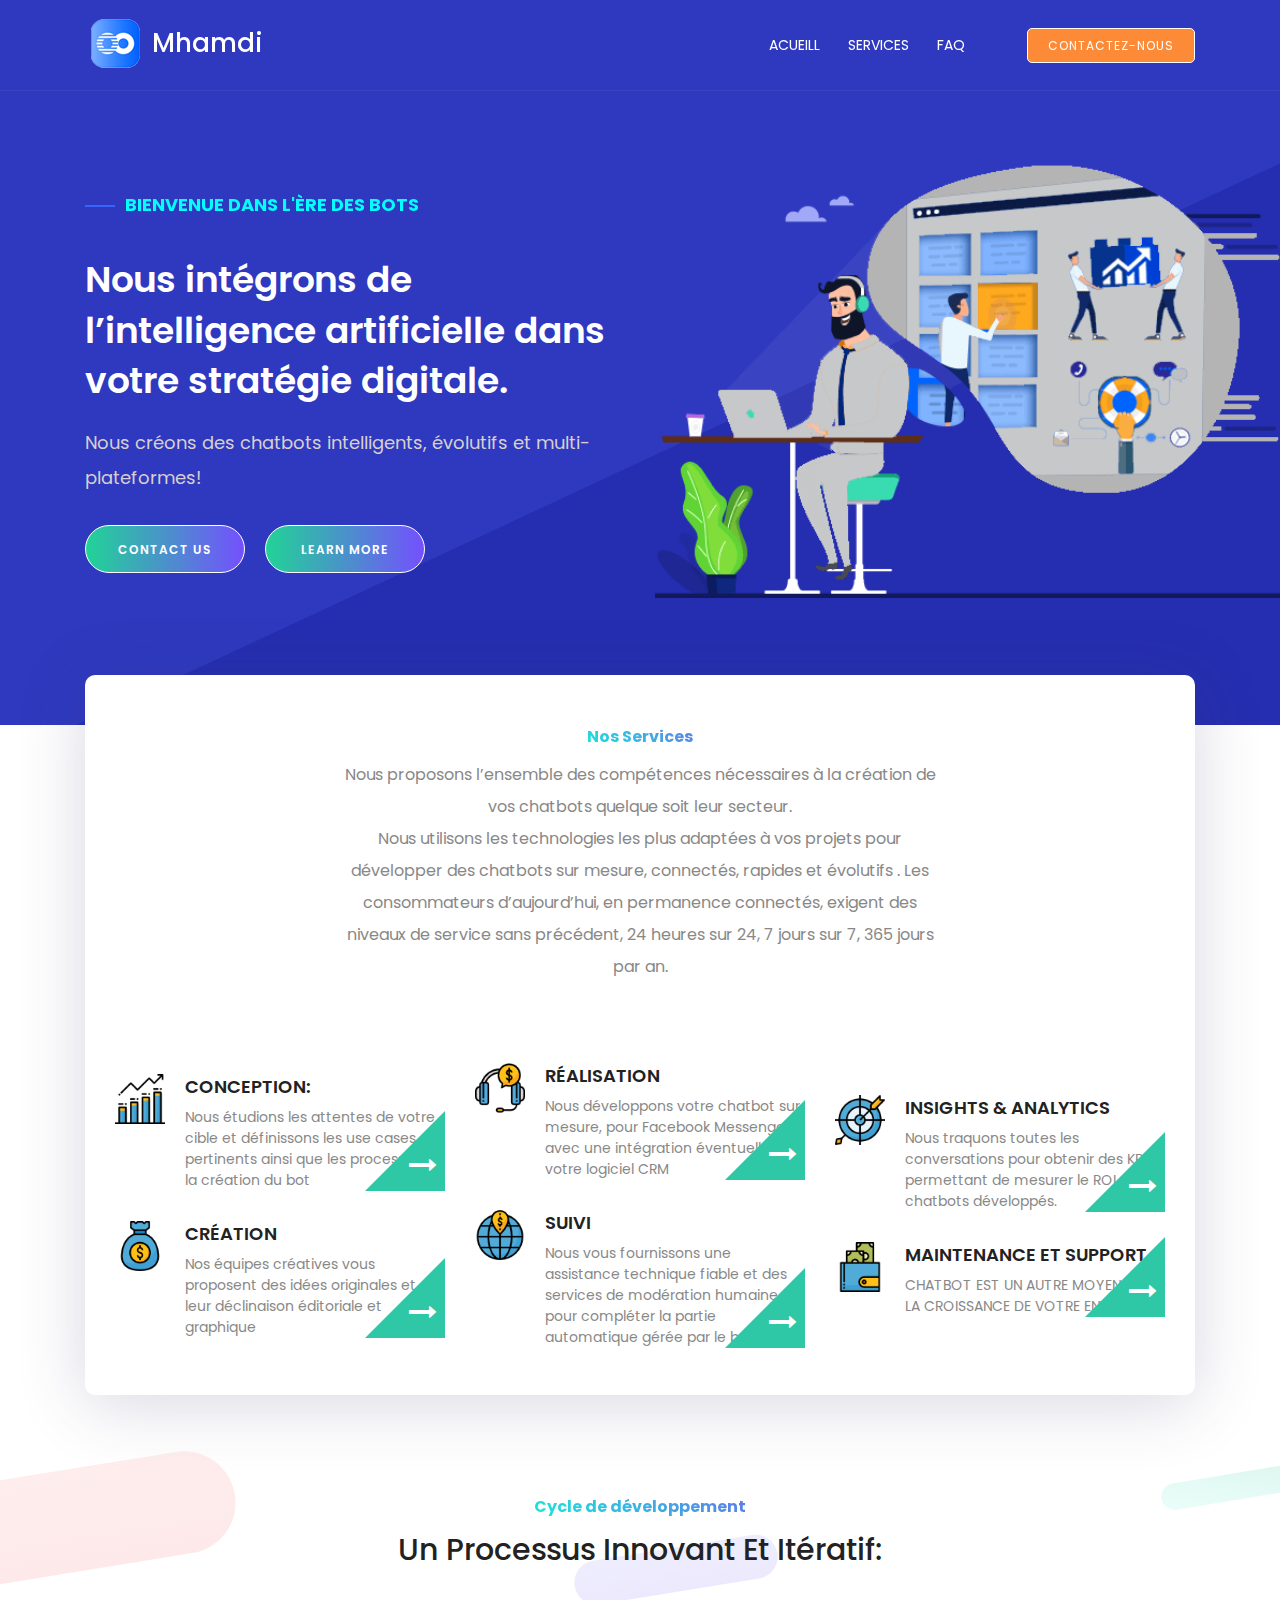
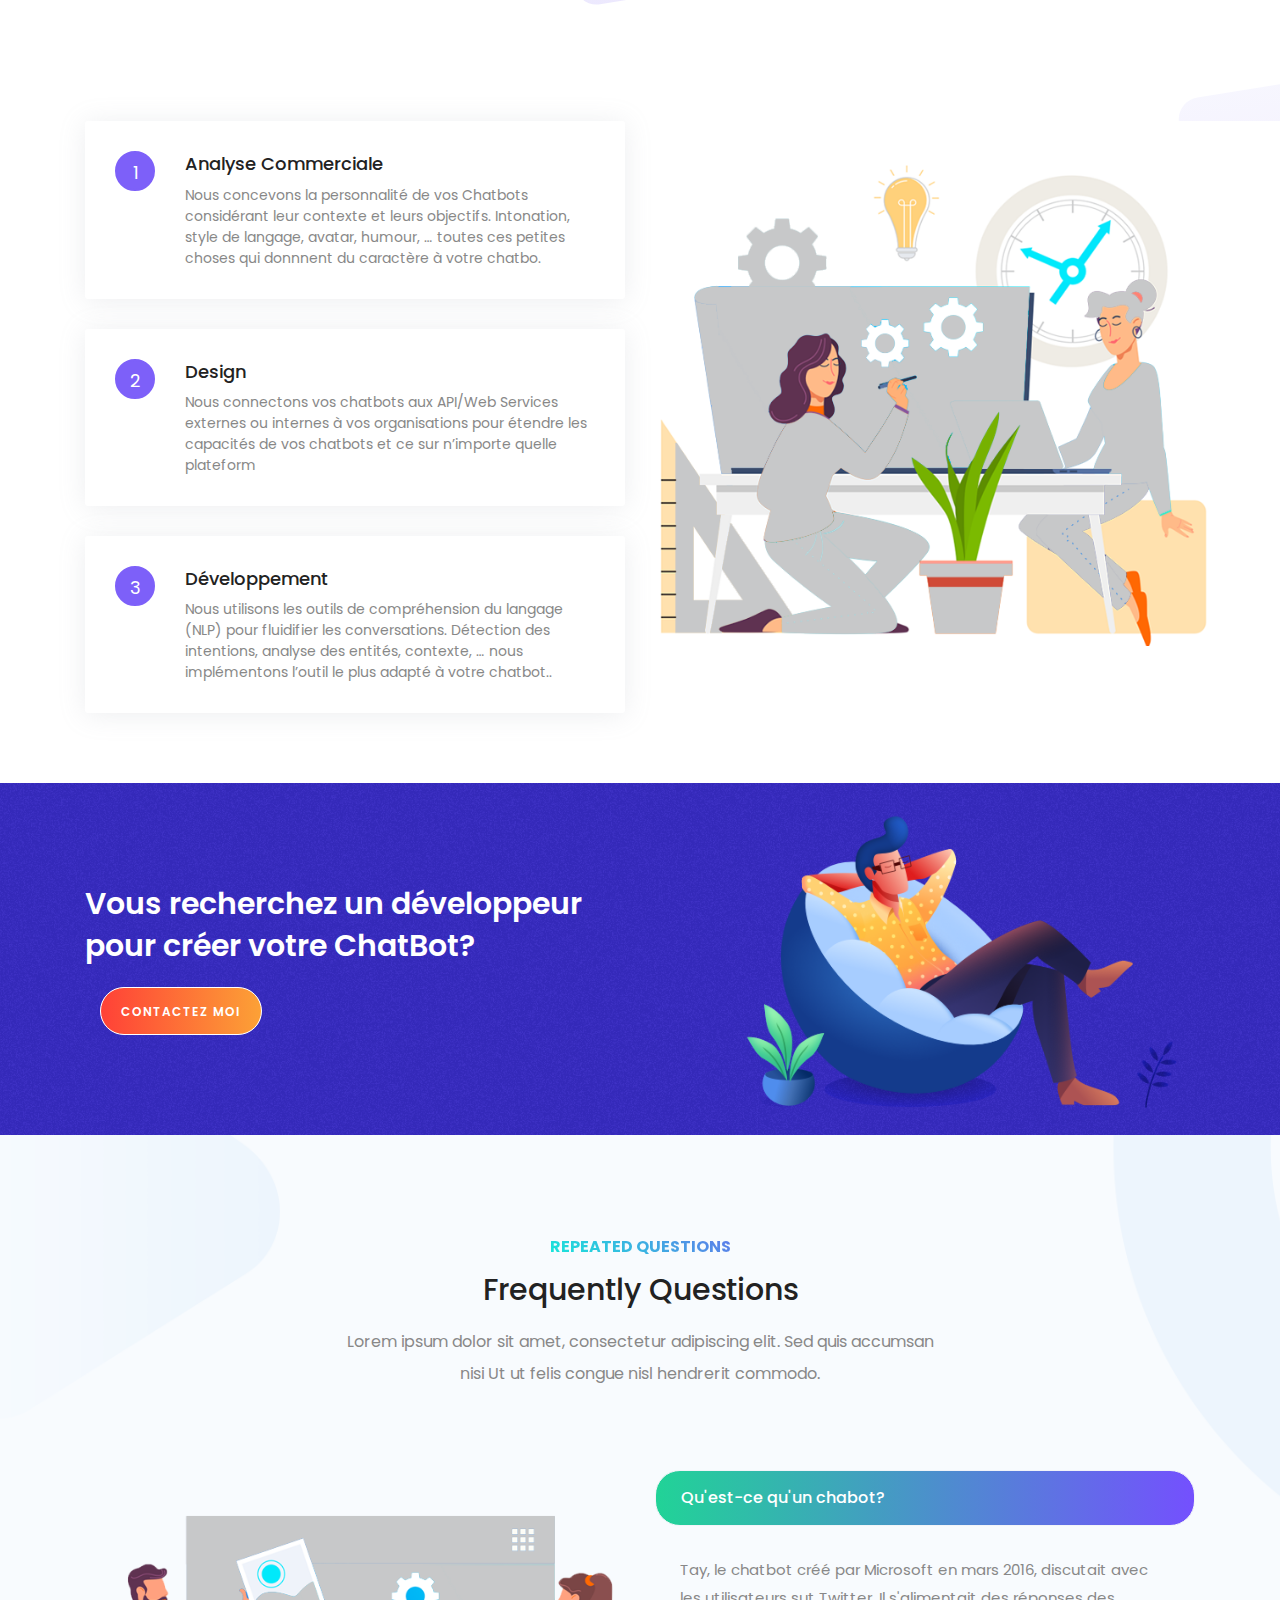
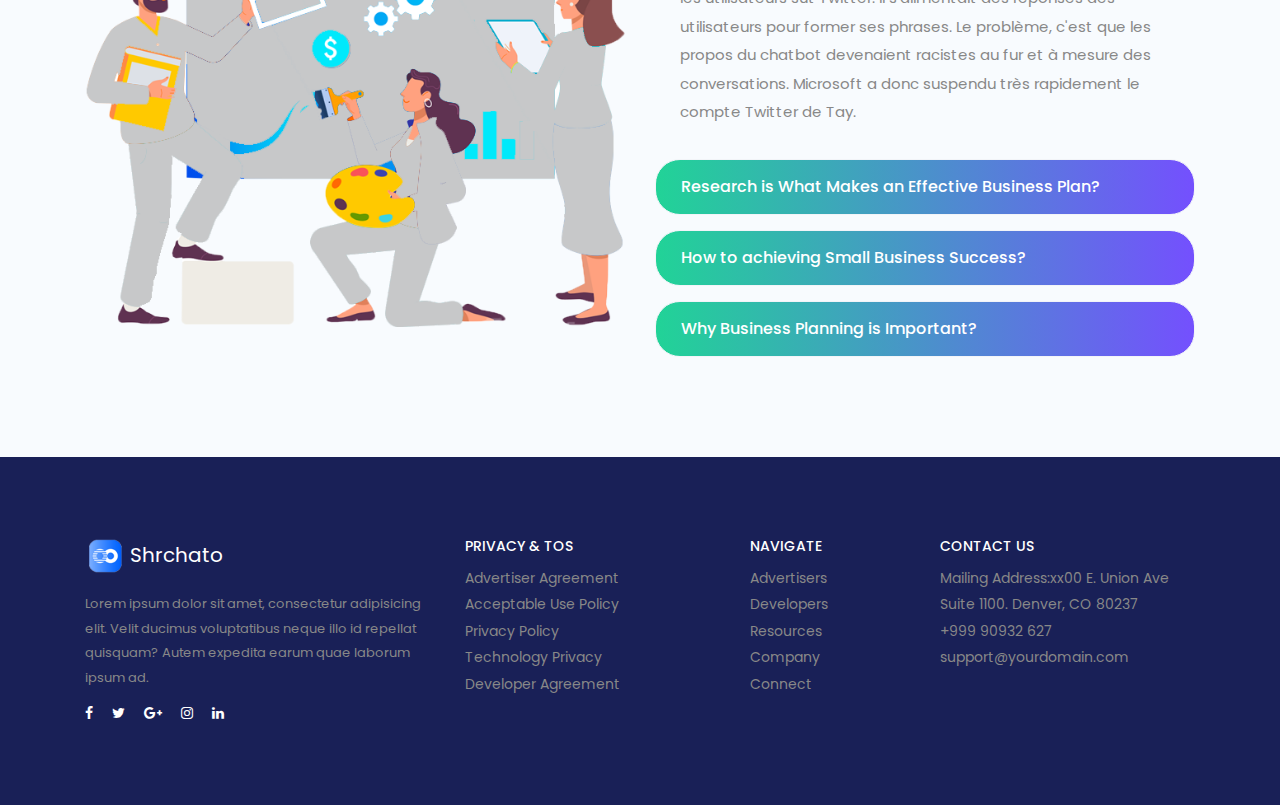
==== commit 18615f27: "correction" ====
--- a/index.html
+++ b/index.html
@@ -55,14 +55,13 @@
                     <!-- Nav Start -->
                     <div class="classynav">
                         <ul id="nav">
-                            <li><a href="#home">Home</a></li>
-                            <li><a href="#about">About</a></li>
+                            <li><a href="#home">Acueill</a></li>
                             <li><a href="#services">Services</a></li>
                             <li><a href="#faq">FAQ</a></li>
                         </ul>
 
                         <!-- Button -->
-                        <a href="#" class="btn login-btn ml-50">Free Try</a>
+                        <a href="#" class="btn login-btn ml-50">Contactez-nous</a>
                     </div>
                     <!-- Nav End -->
                 </div>
@@ -110,305 +109,138 @@
 <div class="clearfix"></div>
 
 
-<section class="section-padding-0-0 relative clearfix" style="margin-top:-50px">
+<section class="section-padding-0-0 relative clearfix" style="margin-top:-50px" id="services">
     <div class="container">
         <div class="has-shadow agency-sec">
-            <div class="row">
-                <div class="col-lg-4 col-md-6 col-sm-12 ">
-                    <div class="services-block-four v2">
-                        <div class="inner-box">
-                            <div class="icon-img-box">
-                                <img src="img/features/f1.svg" alt="">
-                            </div>
-                            <h3><a href="#">Simplicity and Choice</a></h3>
-                            <div class="text">Lorem ipsum dolor sit amet, conse ctetur dolor adipisicing elit.</div>
-
-                            <div class="side-feature-list-item v2 ">
-                                <i class="fa fa-check check-mark-icon-font" aria-hidden="true"></i>
-                                <div class="foot-c-info">All PHP Apps Supported</div>
-                            </div>
-                            <div class="side-feature-list-item v2 ">
-                                <i class="fa fa-check check-mark-icon-font" aria-hidden="true"></i>
-                                <div class="foot-c-info">Innovative Control Panel</div>
-                            </div>
-                            <div class="side-feature-list-item v2 ">
-                                <i class="fa fa-check check-mark-icon-font" aria-hidden="true"></i>
-                                <div class="foot-c-info">Unlimited Applications</div>
-                            </div>
-                        </div>
-                    </div>
-                </div>
-                <div class="col-lg-4 col-md-6 col-sm-12 ">
-                    <div class="services-block-four v2">
-                        <div class="inner-box">
-                            <div class="icon-img-box">
-                                <img src="img/features/f2.svg" alt="">
-                            </div>
-                            <h3><a href="#">Worry-Free Experience</a></h3>
-                            <div class="text">Lorem ipsum dolor sit amet, conse ctetur dolor adipisicing elit.</div>
-                            <div class="side-feature-list-item v2 ">
-                                <i class="fa fa-check check-mark-icon-font" aria-hidden="true"></i>
-                                <div class="foot-c-info">All PHP Apps Supported</div>
-                            </div>
-                            <div class="side-feature-list-item v2 ">
-                                <i class="fa fa-check check-mark-icon-font" aria-hidden="true"></i>
-                                <div class="foot-c-info">Innovative Control Panel</div>
-                            </div>
-                            <div class="side-feature-list-item v2 ">
-                                <i class="fa fa-check check-mark-icon-font" aria-hidden="true"></i>
-                                <div class="foot-c-info">Unlimited Applications</div>
-                            </div>
-                        </div>
-                    </div>
-                </div>
-                <div class="col-lg-4 col-md-6 col-sm-12 ">
-                    <div class="services-block-four v2">
-                        <div class="inner-box">
-                            <div class="icon-img-box">
-                                <img src="img/features/f3.svg" alt="">
-                            </div>
-                            <h3><a href="#">Performance That Scale</a></h3>
-                            <div class="text">Lorem ipsum dolor sit amet, conse ctetur dolor adipisicing elit.</div>
-                            <div class="side-feature-list-item v2 ">
-                                <i class="fa fa-check check-mark-icon-font" aria-hidden="true"></i>
-                                <div class="foot-c-info">All PHP Apps Supported</div>
-                            </div>
-                            <div class="side-feature-list-item v2 ">
-                                <i class="fa fa-check check-mark-icon-font" aria-hidden="true"></i>
-                                <div class="foot-c-info">Innovative Control Panel</div>
-                            </div>
-                            <div class="side-feature-list-item v2 ">
-                                <i class="fa fa-check check-mark-icon-font" aria-hidden="true"></i>
-                                <div class="foot-c-info">Unlimited Applications</div>
-                            </div>
-                        </div>
-                    </div>
-                </div>
-            </div>
+
+            <div class="section-heading text-center">
+                <!-- Dream Dots -->
+                <div class="dream-dots justify-content-center fadeInUp" data-wow-delay="0.2s"
+                     style="visibility: visible; animation-delay: 0.2s; animation-name: fadeInUp;">
+                    <span class="gradient-text blue">Nos Services</span>
+                </div>
+                <p class="wow fadeInUp" data-wow-delay="0.4s"
+                   style="visibility: visible; animation-delay: 0.4s; animation-name: fadeInUp;">
+                    Nous proposons l’ensemble des compétences nécessaires à la
+                    création de vos chatbots quelque soit leur secteur.</p>
+                <p class="fadeInUp" data-wow-delay="0.4s">Nous utilisons les technologies les plus adaptées à vos projets
+                    pour développer des chatbots sur mesure, connectés, rapides et évolutifs .
+                    Les consommateurs
+                    d’aujourd’hui, en permanence connectés, exigent des niveaux de service sans précédent, 24 heures
+                    sur 24,
+                    7 jours sur 7, 365 jours par an.
+                </p>
+            </div>
+            <div class="row align-items-center">
+                <div class="col-lg-4 col-md-6 col-sm-12 mt-md-30">
+                    <div class="services-block-four v2">
+                        <div class="inner-box">
+                            <div class="icon-img-box">
+                                <img src="img/icons/1.png" alt="">
+                            </div>
+                            <h3><a href="#">CONCEPTION:</a></h3>
+                            <div class="text">
+                                Nous étudions les attentes de votre cible et définissons les use cases pertinents
+                                ainsi que
+                                les process pour la création du bot
+                            </div>
+                        </div>
+                        <a href="#" class="icon_foot">
+                            <i class="fa fa-long-arrow-right"></i>
+                        </a>
+                    </div>
+                    <div class="services-block-four v2">
+                        <div class="inner-box">
+                            <div class="icon-img-box">
+                                <img src="img/icons/2.png" alt="">
+                            </div>
+                            <h3><a href="#">CRÉATION</a></h3>
+                            <div class="text">
+                                Nos équipes créatives vous proposent des idées originales et leur déclinaison
+                                éditoriale et
+                                graphique
+                            </div>
+                        </div>
+                        <a href="#" class="icon_foot">
+                            <i class="fa fa-long-arrow-right"></i>
+                        </a>
+                    </div>
+
+                </div>
+                <div class="col-lg-4 col-md-6 col-sm-12 mt-md-30">
+                    <div class="services-block-four v2">
+                        <div class="inner-box">
+                            <div class="icon-img-box">
+                                <img src="img/icons/3.png" alt="">
+                            </div>
+                            <h3><a href="#">RÉALISATION</a></h3>
+                            <div class="text">
+                                Nous développons votre chatbot sur mesure, pour Facebook Messenger avec une
+                                intégration
+                                éventuelle à votre logiciel CRM
+                            </div>
+                        </div>
+                        <a href="#" class="icon_foot">
+                            <i class="fa fa-long-arrow-right"></i>
+                        </a>
+                    </div>
+                    <div class="services-block-four v2">
+                        <div class="inner-box">
+                            <div class="icon-img-box">
+                                <img src="img/icons/4.png" alt="">
+                            </div>
+                            <h3><a href="#">SUIVI</a></h3>
+                            <div class="text">
+                                Nous vous fournissons une assistance technique fiable et des services de modération
+                                humaine
+                                pour compléter la partie automatique gérée par le bot.
+                            </div>
+                        </div>
+                        <a href="#" class="icon_foot">
+                            <i class="fa fa-long-arrow-right"></i>
+                        </a>
+                    </div>
+                </div>
+                <div class="col-lg-4 col-md-6 col-sm-12 mt-md-30 mt-sm-0">
+                    <div class="services-block-four v2">
+                        <div class="inner-box">
+                            <div class="icon-img-box">
+                                <img src="img/icons/5.png" alt="">
+                            </div>
+                            <h3><a href="#"> INSIGHTS & ANALYTICS</a></h3>
+                            <div class="text">Nous traquons toutes les conversations pour obtenir des KPI permettant
+                                de
+                                mesurer le ROI
+                                des chatbots développés.
+                            </div>
+                        </div>
+                        <a href="#" class="icon_foot">
+                            <i class="fa fa-long-arrow-right"></i>
+                        </a>
+                    </div>
+                    <div class="services-block-four v2">
+                        <div class="inner-box">
+                            <div class="icon-img-box">
+                                <img src="img/icons/6.png" alt="">
+                            </div>
+                            <h3><a href="#">MAINTENANCE ET SUPPORT</a></h3>
+                            <div class="text">CHATBOT EST UN AUTRE MOYEN POUR LA CROISSANCE DE VOTRE ENTREPRISE
+                            </div>
+                        </div>
+                        <a href="#" class="icon_foot">
+                            <i class="fa fa-long-arrow-right"></i>
+                        </a>
+                    </div>
+                </div>
+
+            </div>
+
         </div>
 
     </div>
 </section>
 
-<div class="clearfix"></div>
-
-<!-- ##### About Us Area Start ##### -->
-<section class="special section-padding-100-70 clearfix" id="about">
-
-    <div class="container">
-        <div class="row align-items-center">
-            <div class="col-12 col-lg-6 offset-lg-0 col-md-12 no-padding-left">
-                <div class="welcome-meter wow fadeInUp mb-30" data-wow-delay="0.7s">
-                    <img src="img/core-img/digital-5.png" alt="">
-                </div>
-            </div>
-
-            <div class="col-12 col-lg-6 offset-lg-0">
-                <div class="who-we-contant">
-                    <div class="dream-dots text-left fadeInUp" data-wow-delay="0.2s"
-                         style="visibility: visible; animation-delay: 0.2s; animation-name: fadeInUp;">
-                        <span class="gradient-text blue">
-                            CHATBOT EST UN AUTRE MOYEN POUR LA CROISSANCE DE VOTRE ENTREPRISE
-                        </span>
-                    </div>
-                    <h4 class="fadeInUp" data-wow-delay="0.3s">
-                        Pourquoi ai-je besoin d'un Chatbot?</h4>
-                    <p class="fadeInUp" data-wow-delay="0.4s">
-                        Les consommateurs
-                        d’aujourd’hui, en permanence connectés, exigent des niveaux de service sans précédent, 24 heures
-                        sur 24,
-                        7 jours sur 7, 365 jours par an.
-                    </p>
-                    <div class="list-wrap align-items-center mb-20">
-                        <div class="row">
-                            <div class="col-md-6">
-                                <div class="side-feature-list-item">
-                                    <i class="fa fa-check-square-o check-mark-icon-font" aria-hidden="true"></i>
-                                    <div class="foot-c-info">
-                                        Meilleur engagement client
-                                    </div>
-                                </div>
-                            </div>
-                            <div class="col-md-6">
-                                <div class="side-feature-list-item">
-                                    <i class="fa fa-check-square-o check-mark-icon-font" aria-hidden="true"></i>
-                                    <div class="foot-c-info">Vous aide à économiser sur
-                                        argent et temps
-                                    </div>
-                                </div>
-                            </div>
-                            <div class="col-md-6">
-                                <div class="side-feature-list-item">
-                                    <i class="fa fa-check-square-o check-mark-icon-font" aria-hidden="true"></i>
-                                    <div class="foot-c-info">surveillance
-                                        données du client
-                                    </div>
-                                </div>
-                            </div>
-                            <div class="col-md-6">
-                                <div class="side-feature-list-item">
-                                    <i class="fa fa-check-square-o check-mark-icon-font" aria-hidden="true"></i>
-                                    <div class="foot-c-info">Suivre
-                                        avec les tendances
-                                    </div>
-                                </div>
-                            </div>
-
-                        </div>
-                    </div>
-                </div>
-            </div>
-
-        </div>
-    </div>
-</section>
-<!-- ##### About Us Area End ##### -->
-
-<!-- ##### About Us Area Start ##### -->
-<section class="about-us-area hero-bg section-padding-100 clearfix">
-    <div class="container">
-        <div class="row align-items-center">
-
-            <div class="col-12 col-lg-6 col-sm-12">
-                <div class="who-we-contant">
-                    <div class="dream-dots text-left fadeInUp" data-wow-delay="0.2s"
-                         style="visibility: visible; animation-delay: 0.2s; animation-name: fadeInUp;">
-                        <span class="gradient-text cyan">ENVIE DE NOUS CONTACTER</span>
-                    </div>
-                    <h4 class="w-text bold fadeInUp" data-wow-delay="0.3s">
-                        Vous recherchez des développeurs de chatbot pour créer votre bot AI personnalisé?</h4>
-                    <p class="g-text fadeInUp" data-wow-delay="0.5s">BESOIN D’AIDE POUR LA CRÉATION DE VOTRE
-                        CHATBOT.</p>
-                    <div class="subscribe-section has-shadow mt-30">
-                        <div class="input-wrapper">
-                            <i class="fa fa-home"></i>
-                            <input type="email" placeholder="Enter your Email">
-                        </div>
-                        <button class="btn more-btn orange mt-sm-15 ml-15">subscribe</button>
-                    </div>
-
-                </div>
-            </div>
-        </div>
-    </div>
-</section>
-
-<section class=" fuel-features features section-padding-100 clearfix" id="services">
-
-    <div class="container has-shadow">
-        <div class="section-heading text-center">
-            <!-- Dream Dots -->
-            <div class="dream-dots justify-content-center fadeInUp" data-wow-delay="0.2s"
-                 style="visibility: visible; animation-delay: 0.2s; animation-name: fadeInUp;">
-                <span class="gradient-text blue">Nos Services</span>
-            </div>
-            <p class="wow fadeInUp" data-wow-delay="0.4s"
-               style="visibility: visible; animation-delay: 0.4s; animation-name: fadeInUp;">
-                Nous proposons l’ensemble des compétences nécessaires à la
-                création de vos chatbots quelque soit leur secteur.</p>
-        </div>
-        <div class="row align-items-center">
-            <div class="col-lg-4 col-md-6 col-sm-12 mt-md-30">
-                <div class="services-block-four v2">
-                    <div class="inner-box">
-                        <div class="icon-img-box">
-                            <img src="img/icons/1.png" alt="">
-                        </div>
-                        <h3><a href="#">CONCEPTION:</a></h3>
-                        <div class="text">
-                            Nous étudions les attentes de votre cible et définissons les use cases pertinents ainsi que
-                            les process pour la création du bot
-                        </div>
-                    </div>
-                    <a href="#" class="icon_foot">
-                        <i class="fa fa-long-arrow-right"></i>
-                    </a>
-                </div>
-                <div class="services-block-four v2">
-                    <div class="inner-box">
-                        <div class="icon-img-box">
-                            <img src="img/icons/2.png" alt="">
-                        </div>
-                        <h3><a href="#">CRÉATION</a></h3>
-                        <div class="text">
-                            Nos équipes créatives vous proposent des idées originales et leur déclinaison éditoriale et
-                            graphique
-                        </div>
-                    </div>
-                    <a href="#" class="icon_foot">
-                        <i class="fa fa-long-arrow-right"></i>
-                    </a>
-                </div>
-
-            </div>
-            <div class="col-lg-4 col-md-6 col-sm-12 mt-md-30">
-                <div class="services-block-four v2">
-                    <div class="inner-box">
-                        <div class="icon-img-box">
-                            <img src="img/icons/3.png" alt="">
-                        </div>
-                        <h3><a href="#">RÉALISATION</a></h3>
-                        <div class="text">
-                            Nous développons votre chatbot sur mesure, pour Facebook Messenger avec une intégration
-                            éventuelle à votre logiciel CRM
-                        </div>
-                    </div>
-                    <a href="#" class="icon_foot">
-                        <i class="fa fa-long-arrow-right"></i>
-                    </a>
-                </div>
-                <div class="services-block-four v2">
-                    <div class="inner-box">
-                        <div class="icon-img-box">
-                            <img src="img/icons/4.png" alt="">
-                        </div>
-                        <h3><a href="#">SUIVI</a></h3>
-                        <div class="text">
-                            Nous vous fournissons une assistance technique fiable et des services de modération humaine
-                            pour compléter la partie automatique gérée par le bot.
-                        </div>
-                    </div>
-                    <a href="#" class="icon_foot">
-                        <i class="fa fa-long-arrow-right"></i>
-                    </a>
-                </div>
-            </div>
-            <div class="col-lg-4 col-md-6 col-sm-12 mt-md-30 mt-sm-0">
-                <div class="services-block-four v2">
-                    <div class="inner-box">
-                        <div class="icon-img-box">
-                            <img src="img/icons/5.png" alt="">
-                        </div>
-                        <h3><a href="#"> INSIGHTS & ANALYTICS</a></h3>
-                        <div class="text">Nous traquons toutes les conversations pour obtenir des KPI permettant de
-                            mesurer le ROI
-                            des chatbots développés.
-                        </div>
-                    </div>
-                    <a href="#" class="icon_foot">
-                        <i class="fa fa-long-arrow-right"></i>
-                    </a>
-                </div>
-                <div class="services-block-four v2">
-                    <div class="inner-box">
-                        <div class="icon-img-box">
-                            <img src="img/icons/6.png" alt="">
-                        </div>
-                        <h3><a href="#">MAINTENANCE ET SUPPORT</a></h3>
-                        <div class="text">Lorem ipsum dolor sit amet, conse ctetur dolor adipisicing elit ipsum dolor
-                            sit amet.
-                        </div>
-                    </div>
-                    <a href="#" class="icon_foot">
-                        <i class="fa fa-long-arrow-right"></i>
-                    </a>
-                </div>
-            </div>
-
-        </div>
-
-    </div>
-</section>
+<!--<div class="clearfix"></div>-->
 
 <!-- ##### Our Services Area Start ##### -->
 <section class="section-padding-100-70 ico-about-bg relative clearfix">
@@ -420,52 +252,6 @@
                 <span class="gradient-text blue">Cycle de développement</span>
             </div>
             <h2 class="fadeInUp" data-wow-delay="0.3s"> Un processus innovant et itératif:</h2>
-            <p class="fadeInUp" data-wow-delay="0.4s">Nous utilisons les technologies les plus adaptées à vos projets
-                pour développer des chatbots sur mesure, connectés, rapides et évolutifs .
-            </p>
-        </div>
-
-
-        <div class="row">
-            <div class="col-12 col-md-6 col-lg-4">
-                <!-- Content -->
-                <div class="service_single_content text-left mb-100 fadeInUp" data-wow-delay="0.2s">
-                    <!-- Icon -->
-                    <div class="service_icon">
-                        <img src="img/icons/corporate/1.svg" alt="">
-                    </div>
-                    <h6>Go Live in Minutes</h6>
-                    <p>Nous concevons la personnalité de vos Chatbots considérant leur contexte et leurs objectifs.
-                        Intonation, style de langage, avatar, humour, … toutes ces petites choses qui donnnent du
-                        caractère à votre chatbo.</p>
-                </div>
-            </div>
-            <div class="col-12 col-md-6 col-lg-4">
-                <!-- Content -->
-                <div class="service_single_content text-left mb-100 fadeInUp" data-wow-delay="0.3s">
-                    <!-- Icon -->
-                    <div class="service_icon">
-                        <img src="img/icons/corporate/2.svg" alt="">
-                    </div>
-                    <h6>INTEGRATION</h6>
-                    <p>Nous connectons vos chatbots aux API/Web Services externes ou internes à vos organisations pour
-                        étendre les capacités de vos chatbots et ce sur n’importe quelle plateform.</p>
-                </div>
-            </div>
-            <div class="col-12 col-md-6 col-lg-4">
-                <!-- Content -->
-                <div class="service_single_content text-left mb-100 fadeInUp" data-wow-delay="0.4s">
-                    <!-- Icon -->
-                    <div class="service_icon">
-                        <img src="img/icons/corporate/3.svg" alt="">
-                    </div>
-                    <h6>Scale to Success</h6>
-                    <p>Nous utilisons les outils de compréhension du langage (NLP) pour fluidifier les conversations.
-                        Détection des intentions, analyse des entités, contexte, … nous implémentons l’outil le plus
-                        adapté à votre chatbot..</p>
-                </div>
-            </div>
-
         </div>
     </div>
 </section>
@@ -482,8 +268,10 @@
                     <div class="inner-box">
                         <div class="step">1</div>
                         <h3><a class="normal" href="#">Analyse commerciale</a></h3>
-                        <div class="text">Lorem ipsum dolor sit amet, consectetur adipisicing elit. Laudantium modi
-                            assumenda beatae nonic.
+                        <div class="text">Nous concevons la personnalité de vos Chatbots considérant leur contexte et
+                            leurs objectifs.
+                            Intonation, style de langage, avatar, humour, … toutes ces petites choses qui donnnent du
+                            caractère à votre chatbo.
                         </div>
 
                     </div>
@@ -494,8 +282,9 @@
                     <div class="inner-box">
                         <div class="step">2</div>
                         <h3><a class="normal" href="#">Design </a></h3>
-                        <div class="text">Lorem ipsum dolor sit amet, consectetur adipisicing elit. Laudantium modi
-                            assumenda beatae nonic.
+                        <div class="text">Nous connectons vos chatbots aux API/Web Services externes ou internes à vos
+                            organisations pour
+                            étendre les capacités de vos chatbots et ce sur n’importe quelle plateform
                         </div>
                     </div>
                 </div>
@@ -506,8 +295,10 @@
                         <div class="step">3</div>
                         <h3><a class="normal" href="#">
                             Développement</a></h3>
-                        <div class="text">Lorem ipsum dolor sit amet, consectetur adipisicing elit. Laudantium modi
-                            assumenda beatae nonic.
+                        <div class="text">Nous utilisons les outils de compréhension du langage (NLP) pour fluidifier
+                            les conversations.
+                            Détection des intentions, analyse des entités, contexte, … nous implémentons l’outil le plus
+                            adapté à votre chatbot..
                         </div>
                     </div>
                 </div>
@@ -522,7 +313,27 @@
         </div>
     </div>
 </section>
-<!-- ##### About Us Area End ##### -->
+
+<!-- ##### Contact ##### -->
+<section class="about-us-area hero-bg section-padding-100 clearfix">
+    <div class="container">
+        <div class="row align-items-center">
+
+            <div class="col-12 col-lg-6 col-sm-12">
+                <div class="who-we-contant">
+                    <!-- <div class="dream-dots text-left fadeInUp" data-wow-delay="0.2s"
+                          style="visibility: visible; animation-delay: 0.2s; animation-name: fadeInUp;">
+                         <span class="gradient-text cyan">ENVIE DE NOUS CONTACTER</span>
+                     </div>-->
+                    <h4 class="w-text bold fadeInUp" data-wow-delay="0.3s">
+                        Vous recherchez un développeur pour créer votre ChatBot?</h4>
+                    <button class="btn more-btn orange mt-sm-15 ml-15">CONTACTEZ MOI</button>
+
+                </div>
+            </div>
+        </div>
+    </div>
+</section>
 
 
 <!-- ##### FAQ & Timeline Area Start ##### -->
@@ -547,20 +358,7 @@
                         <!-- Single FAQ Area -->
                         <dt class="v2 wave fadeInUp" data-wow-delay="0.2s">Qu'est-ce qu'un chabot?</dt>
                         <dd class="fadeInUp" data-wow-delay="0.3s">
-                            <p>La traduction française du terme anglais chatbot est "robot conversationnel", car
-                                l'utilisateur parle avec un robot. Même si l'explication est plutôt simple, le concept
-                                reste flou pour beaucoup de personnes. Pour bien comprendre les chatbots, retournons en
-                                arrière pour expliquer leur histoire.
-                                En 1966 est apparu le tout premier Chatbot, Eliza, créé par Joseph Weizenbaum. Eliza
-                                jouait le rôle d'un psychothérapeute en reformulant les affirmations des patients par
-                                des questions. Eliza était si convaincant que les patients avaient l'impression de
-                                converser avec une personne réelle. Ils lui confiaient leurs problèmes et le
-                                considéraient comme un ami.
-                                La création de Clippy en 1996, assistant virtuel dans le logiciel Microsoft Office,
-                                était amusante, mais à la longue il irritait les utilisateurs, et donc gâchait leur
-                                expérience. Ilétait omniprésent, même à des moments inattendus. Microsoft retira donc
-                                Clippy des versions ultérieures du logiciel.
-                                Tay, le chatbot créé par Microsoft en mars 2016, discutait avec les utilisateurs sut
+                            <p>Tay, le chatbot créé par Microsoft en mars 2016, discutait avec les utilisateurs sut
                                 Twitter. Il s'alimentait des réponses des utilisateurs pour former ses phrases. Le
                                 problème, c'est que les propos du chatbot devenaient racistes au fur et à mesure des
                                 conversations. Microsoft a donc suspendu très rapidement le compte Twitter de Tay.</p>
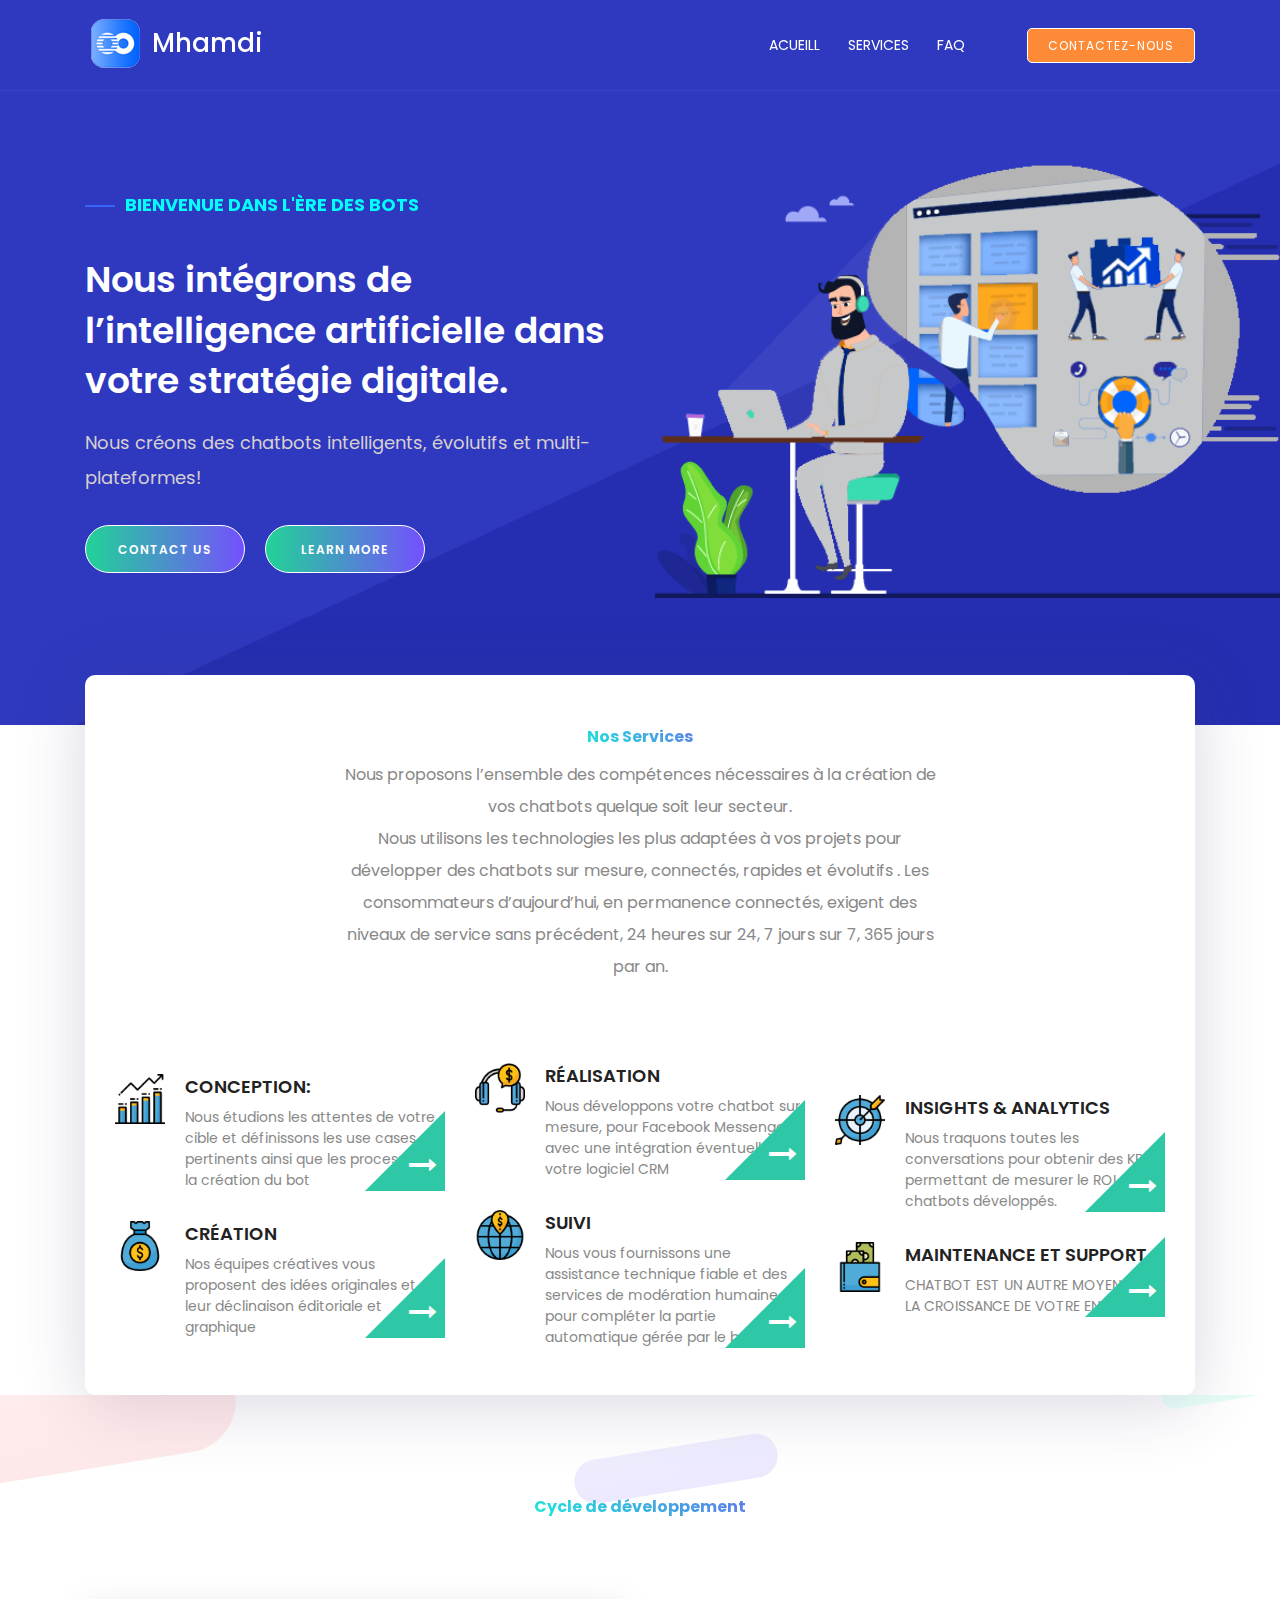
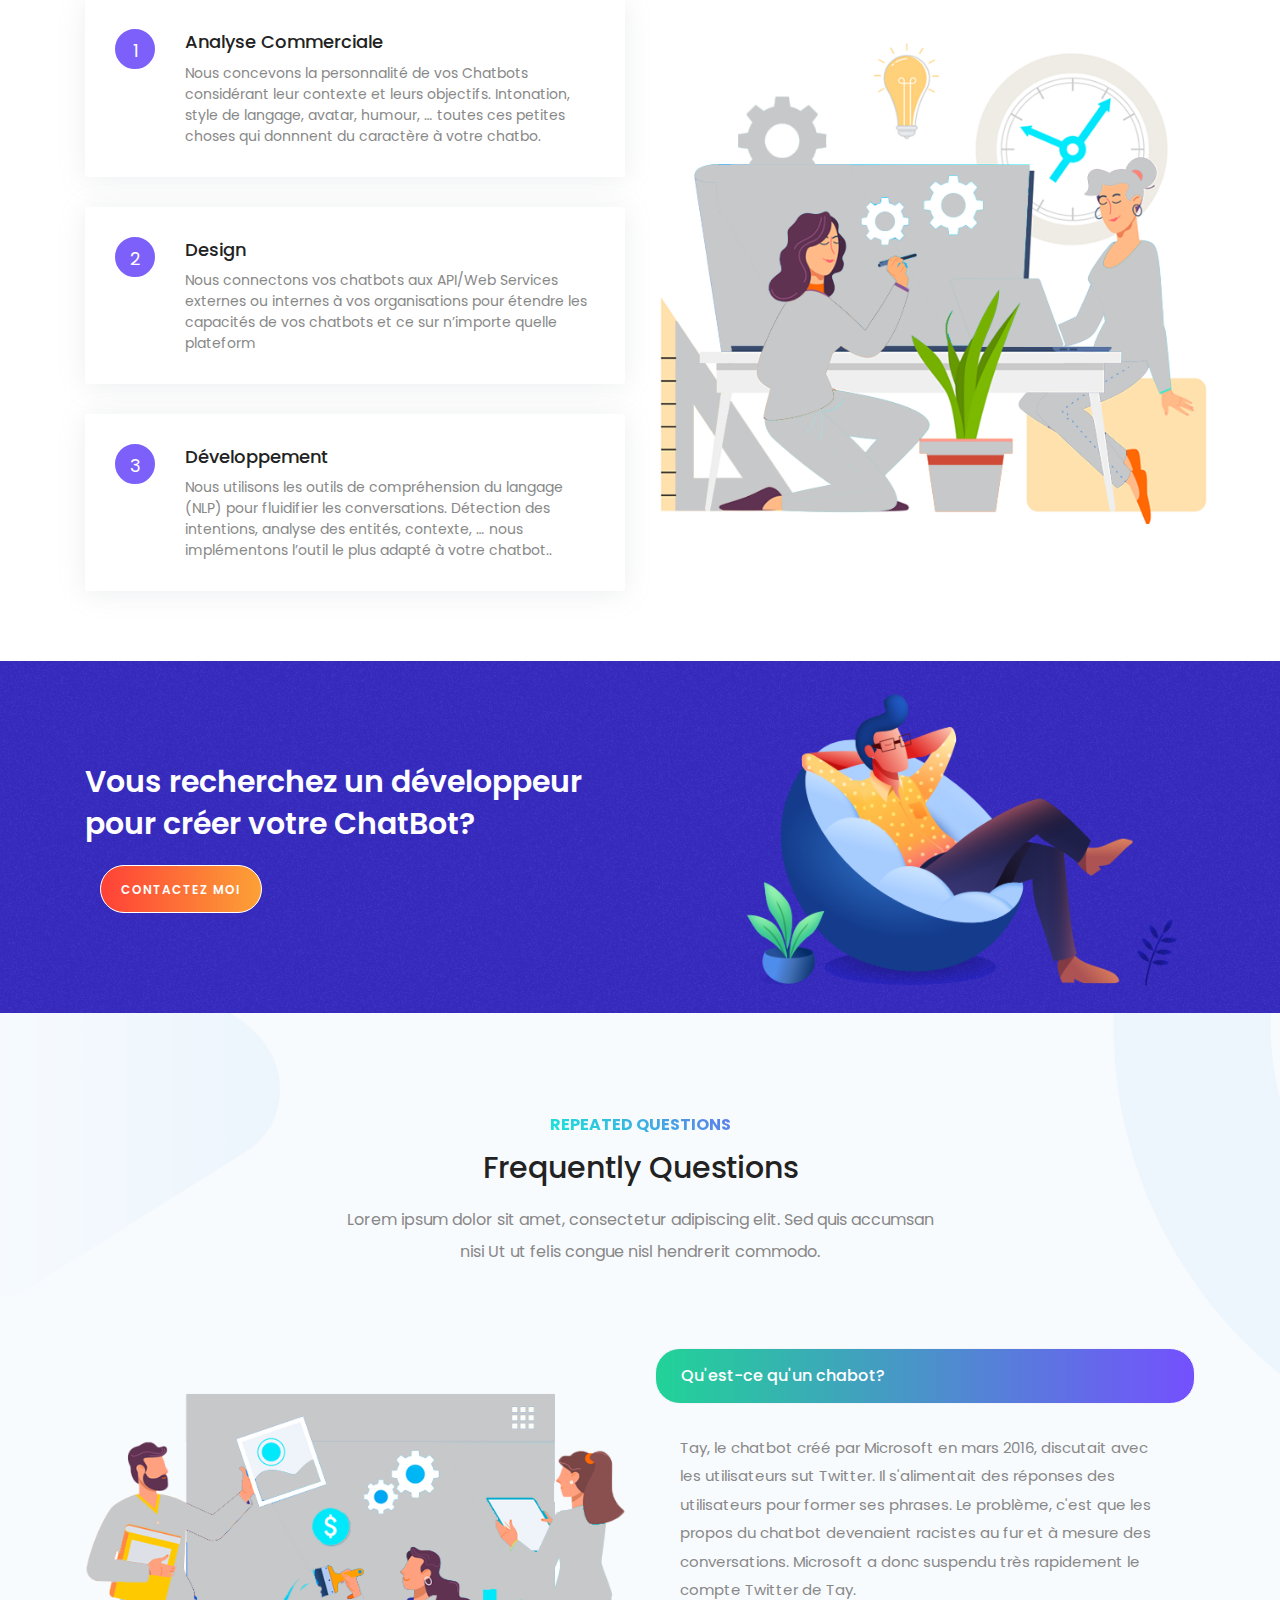
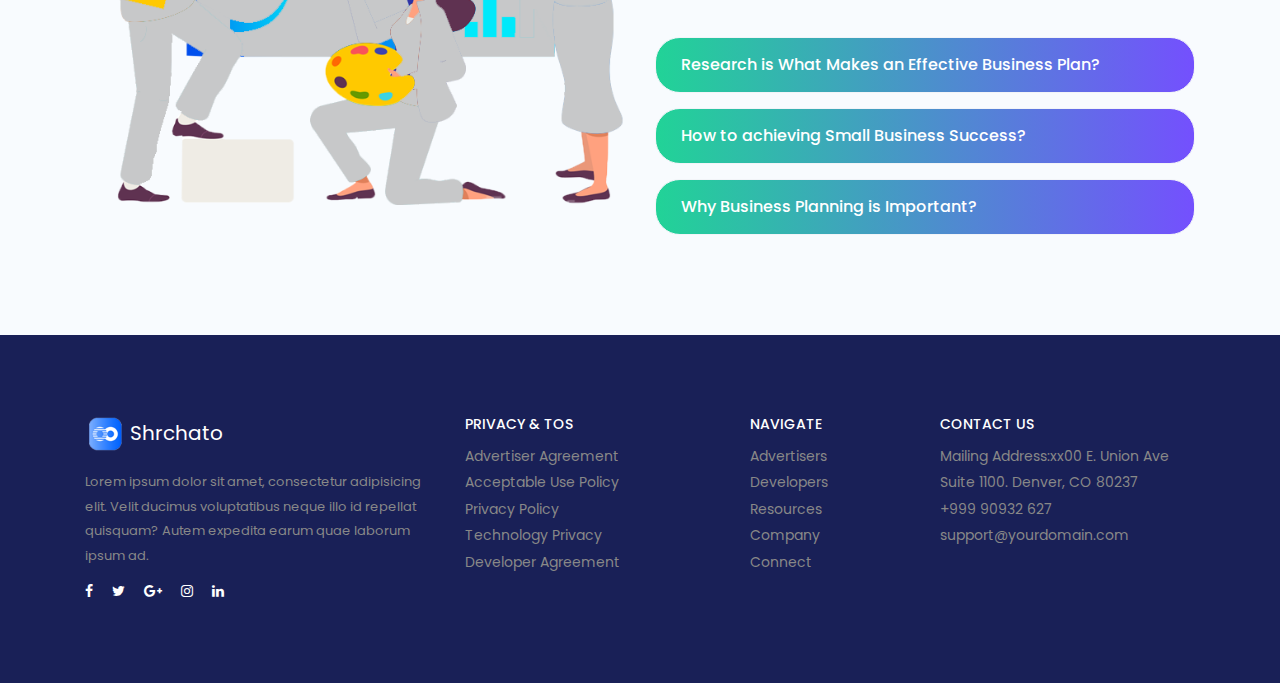
==== commit 5238a9a5: "correction" ====
--- a/index.html
+++ b/index.html
@@ -243,7 +243,7 @@
 <!--<div class="clearfix"></div>-->
 
 <!-- ##### Our Services Area Start ##### -->
-<section class="section-padding-100-70 ico-about-bg relative clearfix">
+<section class="section-padding-100-0 ico-about-bg relative">
     <div class="container">
 
         <div class="section-heading text-center">
@@ -251,14 +251,13 @@
             <div class="dream-dots justify-content-center fadeInUp" data-wow-delay="0.2s">
                 <span class="gradient-text blue">Cycle de développement</span>
             </div>
-            <h2 class="fadeInUp" data-wow-delay="0.3s"> Un processus innovant et itératif:</h2>
         </div>
     </div>
 </section>
 
 
 <!-- ##### About Us Area Start ##### -->
-<section class="about-us-area special section-padding-0-70 clearfix ">
+<section class="about-us-area special section-padding-0-70">
     <div class="container">
         <div class="row align-items-center">
 
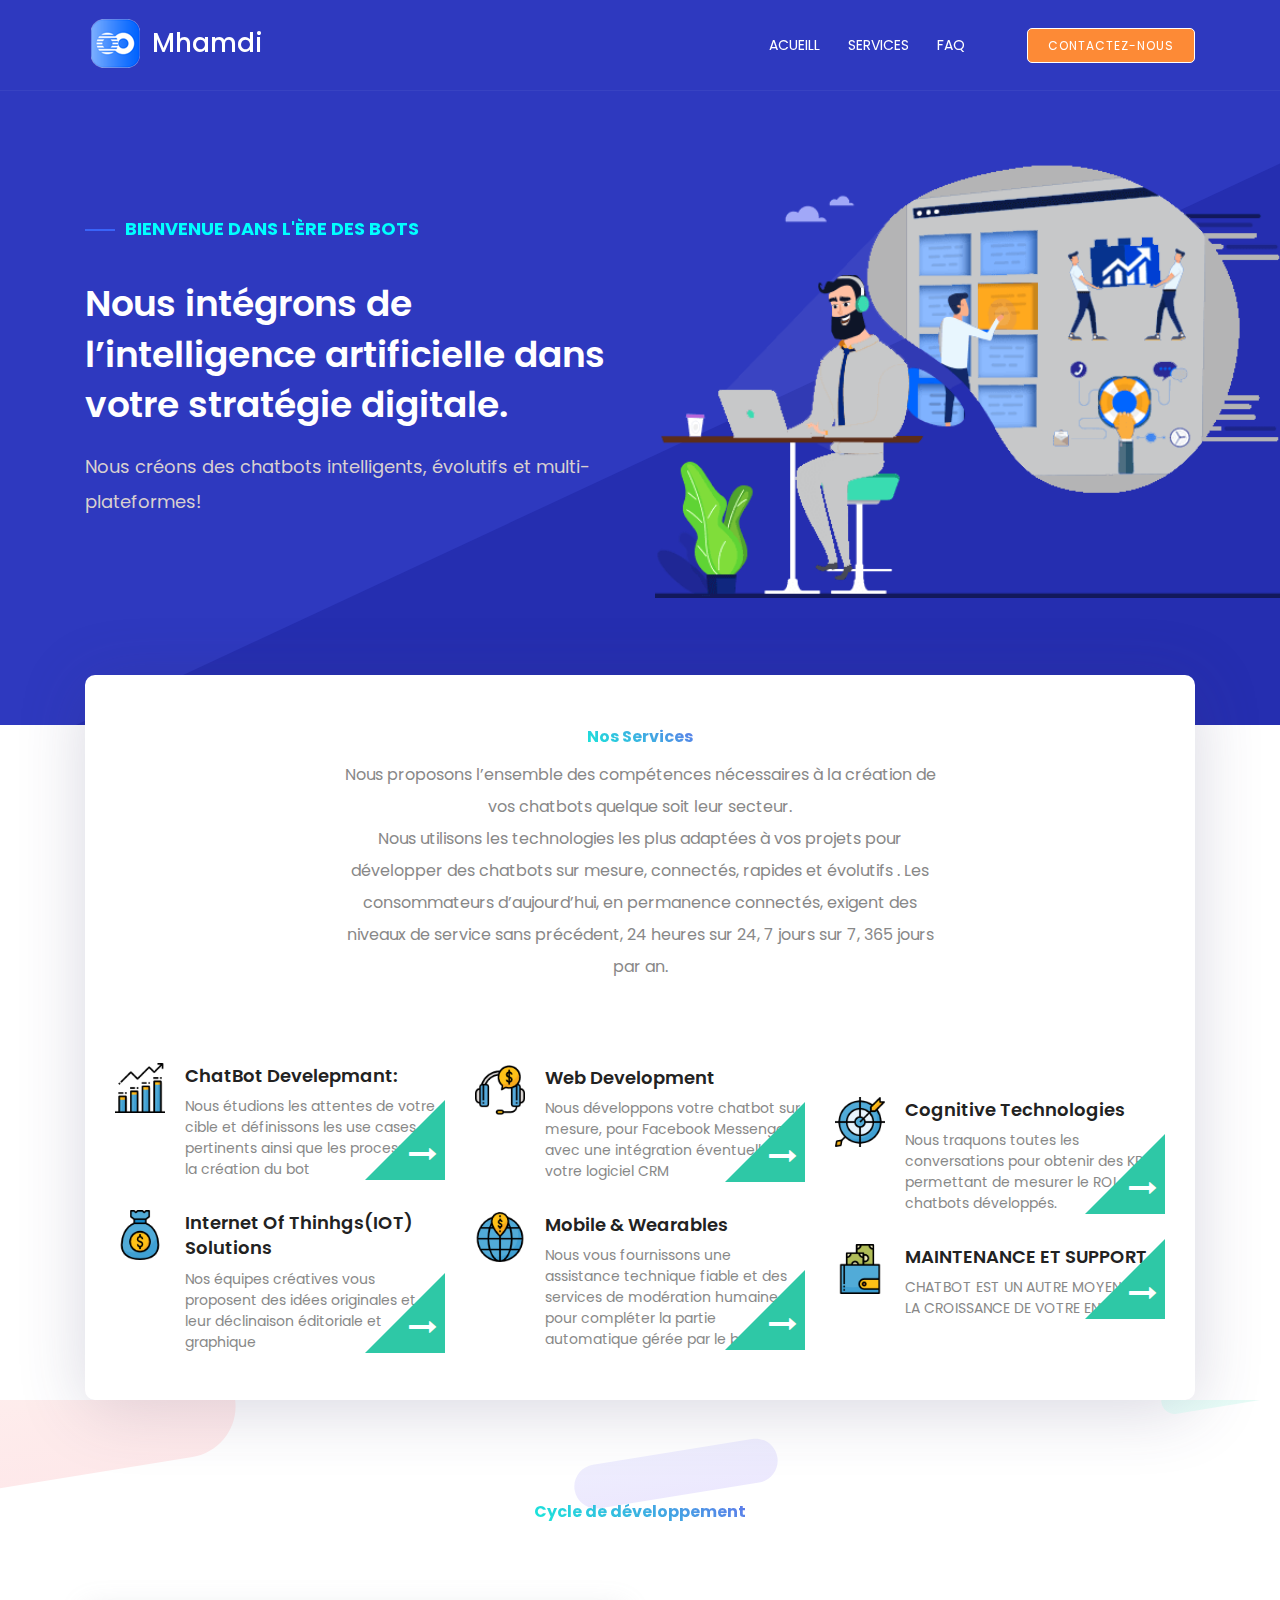
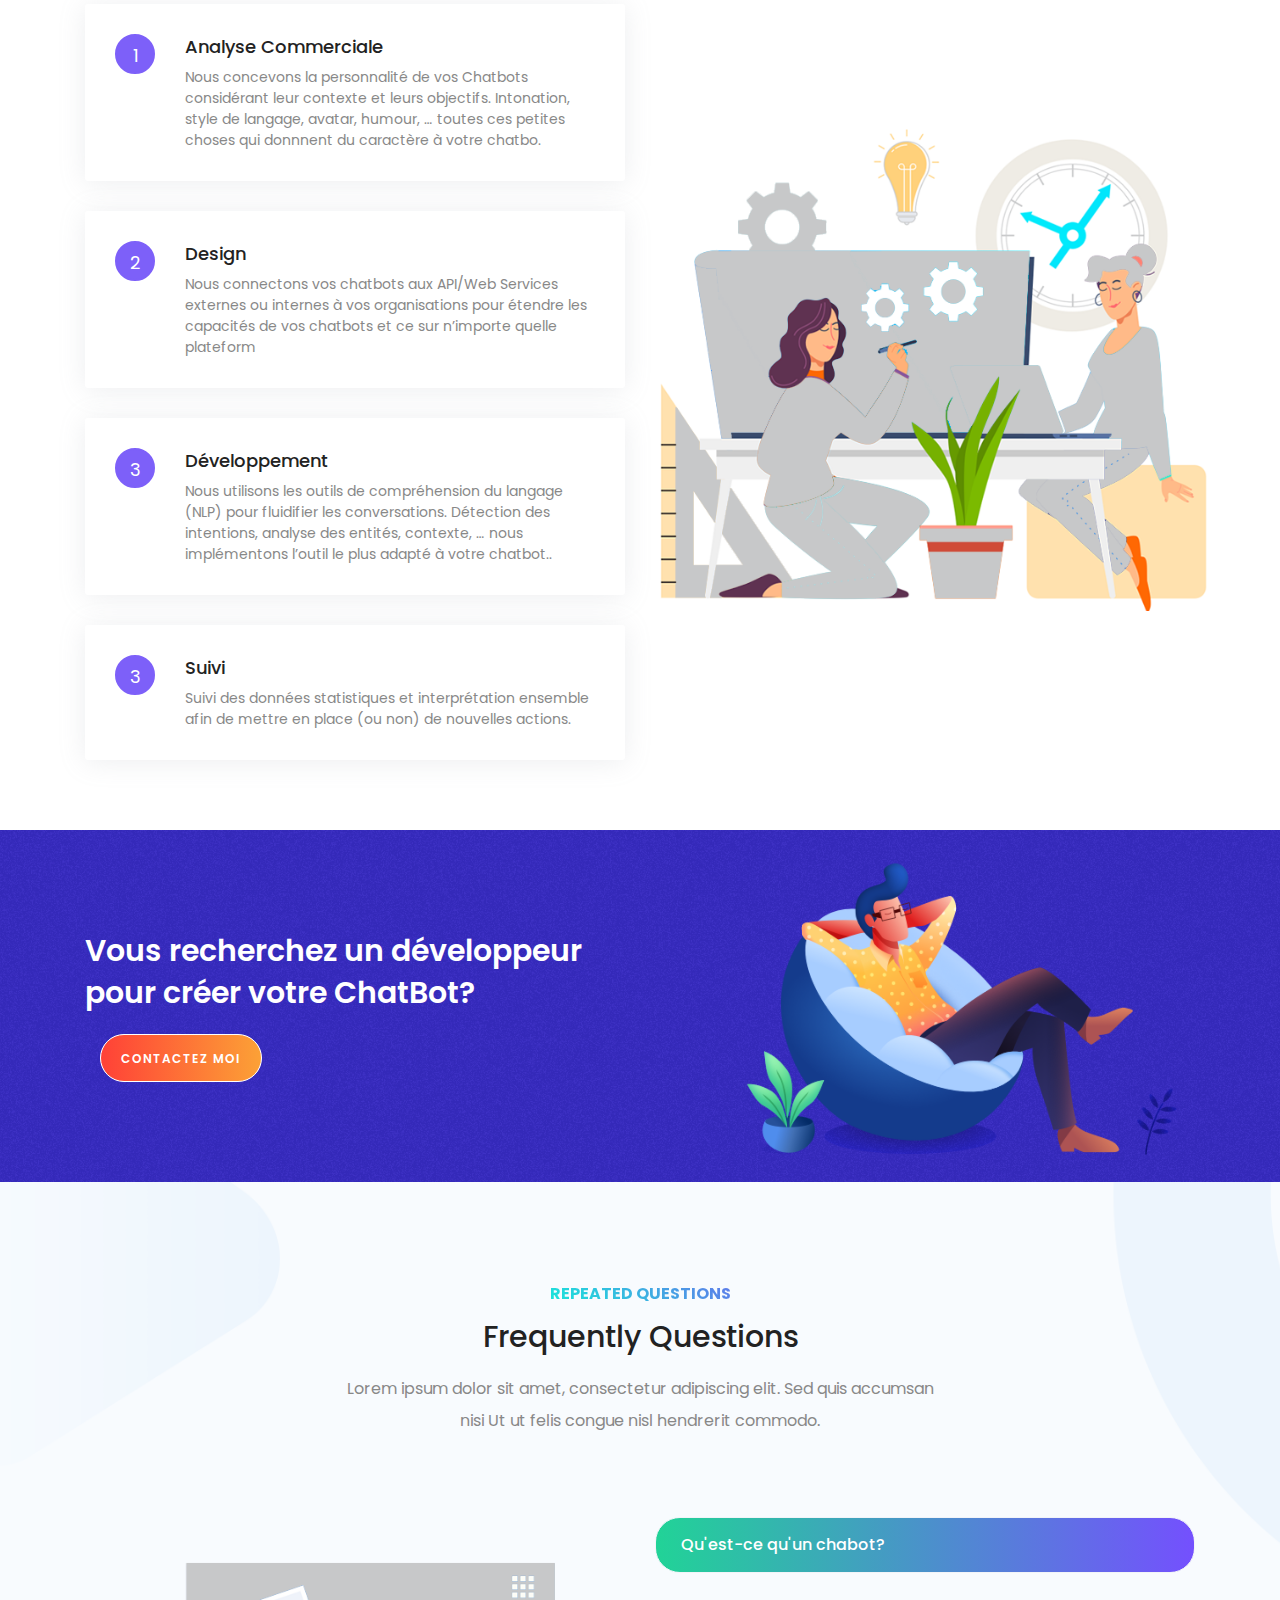
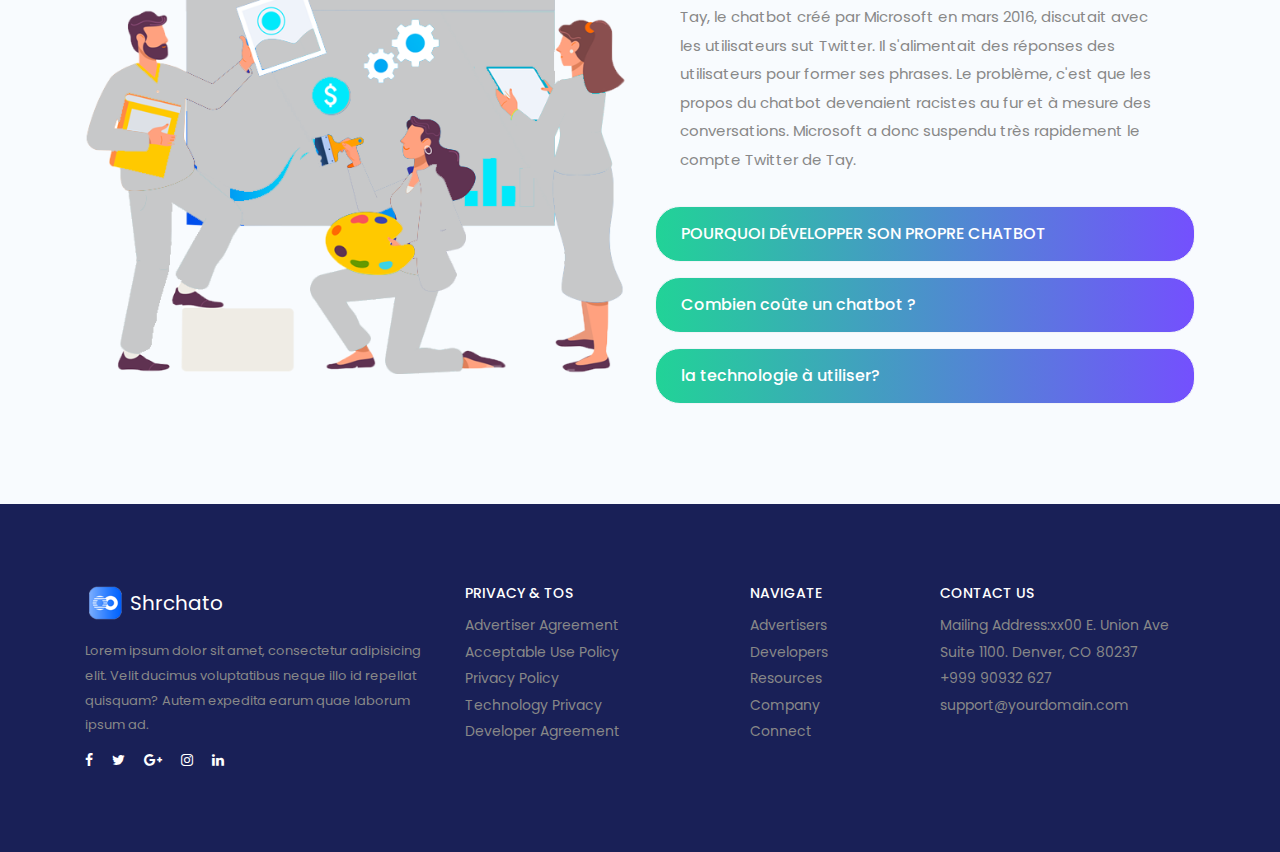
==== commit ba616930: "correction" ====
--- a/index.html
+++ b/index.html
@@ -71,6 +71,9 @@
 </header>
 <!-- ##### Header Area End ##### -->
 
+
+
+
 <!-- ##### Welcome Area Start ##### -->
 <section class="hero-section blue-bg relative section-padding" id="home">
 
@@ -89,10 +92,10 @@
                             artificielle dans votre stratégie digitale.</h1>
                         <p class="g-text wow fadeInUp" data-wow-delay="0.3s">Nous créons des chatbots
                             intelligents, évolutifs et multi-plateformes!</p>
-                        <div class="dream-btn-group wow fadeInUp" data-wow-delay="0.4s">
-                            <a href="#" class="btn more-btn mr-3">contact us</a>
-                            <a href="#" class="btn more-btn"> Learn more</a>
-                        </div>
+                        <!--    <div class="dream-btn-group wow fadeInUp" data-wow-delay="0.4s">
+                                <a href="#" class="btn more-btn mr-3">contact us</a>
+                                <a href="#" class="btn more-btn"> Learn more</a>
+                            </div>-->
                     </div>
                 </div>
                 <div class="col-lg-6 col-md-12">
@@ -104,10 +107,6 @@
     </div>
 </section>
 <!-- ##### Welcome Area End ##### -->
-
-
-<div class="clearfix"></div>
-
 
 <section class="section-padding-0-0 relative clearfix" style="margin-top:-50px" id="services">
     <div class="container">
@@ -123,7 +122,8 @@
                    style="visibility: visible; animation-delay: 0.4s; animation-name: fadeInUp;">
                     Nous proposons l’ensemble des compétences nécessaires à la
                     création de vos chatbots quelque soit leur secteur.</p>
-                <p class="fadeInUp" data-wow-delay="0.4s">Nous utilisons les technologies les plus adaptées à vos projets
+                <p class="fadeInUp" data-wow-delay="0.4s">Nous utilisons les technologies les plus adaptées à vos
+                    projets
                     pour développer des chatbots sur mesure, connectés, rapides et évolutifs .
                     Les consommateurs
                     d’aujourd’hui, en permanence connectés, exigent des niveaux de service sans précédent, 24 heures
@@ -138,6 +138,139 @@
                             <div class="icon-img-box">
                                 <img src="img/icons/1.png" alt="">
                             </div>
+                            <h3><a href="#">ChatBot Develepmant:</a></h3>
+                            <div class="text">
+                                Nous étudions les attentes de votre cible et définissons les use cases pertinents
+                                ainsi que
+                                les process pour la création du bot
+                            </div>
+                        </div>
+                        <a href="#" class="icon_foot">
+                            <i class="fa fa-long-arrow-right"></i>
+                        </a>
+                    </div>
+                    <div class="services-block-four v2">
+                        <div class="inner-box">
+                            <div class="icon-img-box">
+                                <img src="img/icons/2.png" alt="">
+                            </div>
+                            <h3><a href="#">Internet of Thinhgs(IOT) Solutions </a></h3>
+                            <div class="text">
+                                Nos équipes créatives vous proposent des idées originales et leur déclinaison
+                                éditoriale et
+                                graphique
+                            </div>
+                        </div>
+                        <a href="#" class="icon_foot">
+                            <i class="fa fa-long-arrow-right"></i>
+                        </a>
+                    </div>
+
+                </div>
+                <div class="col-lg-4 col-md-6 col-sm-12 mt-md-30">
+                    <div class="services-block-four v2">
+                        <div class="inner-box">
+                            <div class="icon-img-box">
+                                <img src="img/icons/3.png" alt="">
+                            </div>
+                            <h3><a href="#">Web Development</a></h3>
+                            <div class="text">
+                                Nous développons votre chatbot sur mesure, pour Facebook Messenger avec une
+                                intégration
+                                éventuelle à votre logiciel CRM
+                            </div>
+                        </div>
+                        <a href="#" class="icon_foot">
+                            <i class="fa fa-long-arrow-right"></i>
+                        </a>
+                    </div>
+                    <div class="services-block-four v2">
+                        <div class="inner-box">
+                            <div class="icon-img-box">
+                                <img src="img/icons/4.png" alt="">
+                            </div>
+                            <h3><a href="#">Mobile & Wearables</a></h3>
+                            <div class="text">
+                                Nous vous fournissons une assistance technique fiable et des services de modération
+                                humaine
+                                pour compléter la partie automatique gérée par le bot.
+                            </div>
+                        </div>
+                        <a href="#" class="icon_foot">
+                            <i class="fa fa-long-arrow-right"></i>
+                        </a>
+                    </div>
+                </div>
+                <div class="col-lg-4 col-md-6 col-sm-12 mt-md-30 mt-sm-0">
+                    <div class="services-block-four v2">
+                        <div class="inner-box">
+                            <div class="icon-img-box">
+                                <img src="img/icons/5.png" alt="">
+                            </div>
+                            <h3><a href="#">Cognitive Technologies</a></h3>
+                            <div class="text">Nous traquons toutes les conversations pour obtenir des KPI permettant
+                                de
+                                mesurer le ROI
+                                des chatbots développés.
+                            </div>
+                        </div>
+                        <a href="#" class="icon_foot">
+                            <i class="fa fa-long-arrow-right"></i>
+                        </a>
+                    </div>
+                    <div class="services-block-four v2">
+                        <div class="inner-box">
+                            <div class="icon-img-box">
+                                <img src="img/icons/6.png" alt="">
+                            </div>
+                            <h3><a href="#">MAINTENANCE ET SUPPORT</a></h3>
+                            <div class="text">CHATBOT EST UN AUTRE MOYEN POUR LA CROISSANCE DE VOTRE ENTREPRISE
+                            </div>
+                        </div>
+                        <a href="#" class="icon_foot">
+                            <i class="fa fa-long-arrow-right"></i>
+                        </a>
+                    </div>
+                </div>
+
+            </div>
+
+        </div>
+
+    </div>
+</section>
+
+
+<!--<section class="section-padding-0-0 relative clearfix" style="margin-top:-50px" id="services">
+    <div class="container">
+        <div class="has-shadow agency-sec">
+
+            <div class="section-heading text-center">
+                &lt;!&ndash; Dream Dots &ndash;&gt;
+                <div class="dream-dots justify-content-center fadeInUp" data-wow-delay="0.2s"
+                     style="visibility: visible; animation-delay: 0.2s; animation-name: fadeInUp;">
+                    <span class="gradient-text blue">Nos Services</span>
+                </div>
+                <p class="wow fadeInUp" data-wow-delay="0.4s"
+                   style="visibility: visible; animation-delay: 0.4s; animation-name: fadeInUp;">
+                    Nous proposons l’ensemble des compétences nécessaires à la
+                    création de vos chatbots quelque soit leur secteur.</p>
+                <p class="fadeInUp" data-wow-delay="0.4s">Nous utilisons les technologies les plus adaptées à vos
+                    projets
+                    pour développer des chatbots sur mesure, connectés, rapides et évolutifs .
+                    Les consommateurs
+                    d’aujourd’hui, en permanence connectés, exigent des niveaux de service sans précédent, 24 heures
+                    sur 24,
+                    7 jours sur 7, 365 jours par an.
+                </p>
+            </div>
+            <div class="row align-items-center">
+                <div class="col-lg-4 col-md-6 col-sm-12 mt-md-30">
+                    <div class="services-block-four v2">
+                        <div class="inner-box">
+                            <div class="icon-img-box">
+                                <img src="img/icons/1.png" alt="">
+                            </div>
                             <h3><a href="#">CONCEPTION:</a></h3>
                             <div class="text">
                                 Nous étudions les attentes de votre cible et définissons les use cases pertinents
@@ -238,7 +371,7 @@
         </div>
 
     </div>
-</section>
+</section>-->
 
 <!--<div class="clearfix"></div>-->
 
@@ -289,7 +422,7 @@
                 </div>
 
                 <!--Services Block Four-->
-                <div class="services-block-four how" style="margin-bottom:0">
+                <div class="services-block-four how">
                     <div class="inner-box">
                         <div class="step">3</div>
                         <h3><a class="normal" href="#">
@@ -298,6 +431,18 @@
                             les conversations.
                             Détection des intentions, analyse des entités, contexte, … nous implémentons l’outil le plus
                             adapté à votre chatbot..
+                        </div>
+                    </div>
+                </div>
+
+                <!--Services Block Four-->
+                <div class="services-block-four how" style="margin-bottom:0">
+                    <div class="inner-box">
+                        <div class="step">3</div>
+                        <h3><a class="normal" href="#">
+                            Suivi</a></h3>
+                        <div class="text">Suivi des données statistiques et interprétation ensemble afin de mettre en
+                            place (ou non) de nouvelles actions.
                         </div>
                     </div>
                 </div>
@@ -363,23 +508,22 @@
                                 conversations. Microsoft a donc suspendu très rapidement le compte Twitter de Tay.</p>
                         </dd>
                         <!-- Single FAQ Area -->
-                        <dt class="v2 wave fadeInUp" data-wow-delay="0.3s">Research is What Makes an Effective Business
-                            Plan?
+                        <dt class="v2 wave fadeInUp" data-wow-delay="0.3s">POURQUOI DÉVELOPPER SON PROPRE CHATBOT
                         </dt>
+                        <dd>
+                            <p>Gagnez du temps et transformez vos bases de connaissances en agents conversationnels qui
+                                fournissent une réponse instantanée aux questions fréquemment posées, 24h/24 et 7
+                                j/7</p>
+                        </dd>
+                        <!-- Single FAQ Area -->
+                        <dt class="v2 wave fadeInUp" data-wow-delay="0.4s">Combien coûte un chatbot ?</dt>
                         <dd>
                             <p>Lorem ipsum dolor sit amet, consectetur adipisicing elit. Dolore omnis quaerat nostrum,
                                 pariatur ipsam sunt accusamus enim necessitatibus est fugiat, assumenda dolorem,
                                 deleniti corrupti cupiditate ipsum, dolorum voluptatum esse error?</p>
                         </dd>
                         <!-- Single FAQ Area -->
-                        <dt class="v2 wave fadeInUp" data-wow-delay="0.4s">How to achieving Small Business Success?</dt>
-                        <dd>
-                            <p>Lorem ipsum dolor sit amet, consectetur adipisicing elit. Dolore omnis quaerat nostrum,
-                                pariatur ipsam sunt accusamus enim necessitatibus est fugiat, assumenda dolorem,
-                                deleniti corrupti cupiditate ipsum, dolorum voluptatum esse error?</p>
-                        </dd>
-                        <!-- Single FAQ Area -->
-                        <dt class="v2 wave fadeInUp" data-wow-delay="0.5s">Why Business Planning is Important?</dt>
+                        <dt class="v2 wave fadeInUp" data-wow-delay="0.5s"> la technologie à utiliser?</dt>
                         <dd>
                             <p>Lorem ipsum dolor sit amet, consectetur adipisicing elit. Dolore omnis quaerat nostrum,
                                 pariatur ipsam sunt accusamus enim necessitatibus est fugiat, assumenda dolorem,
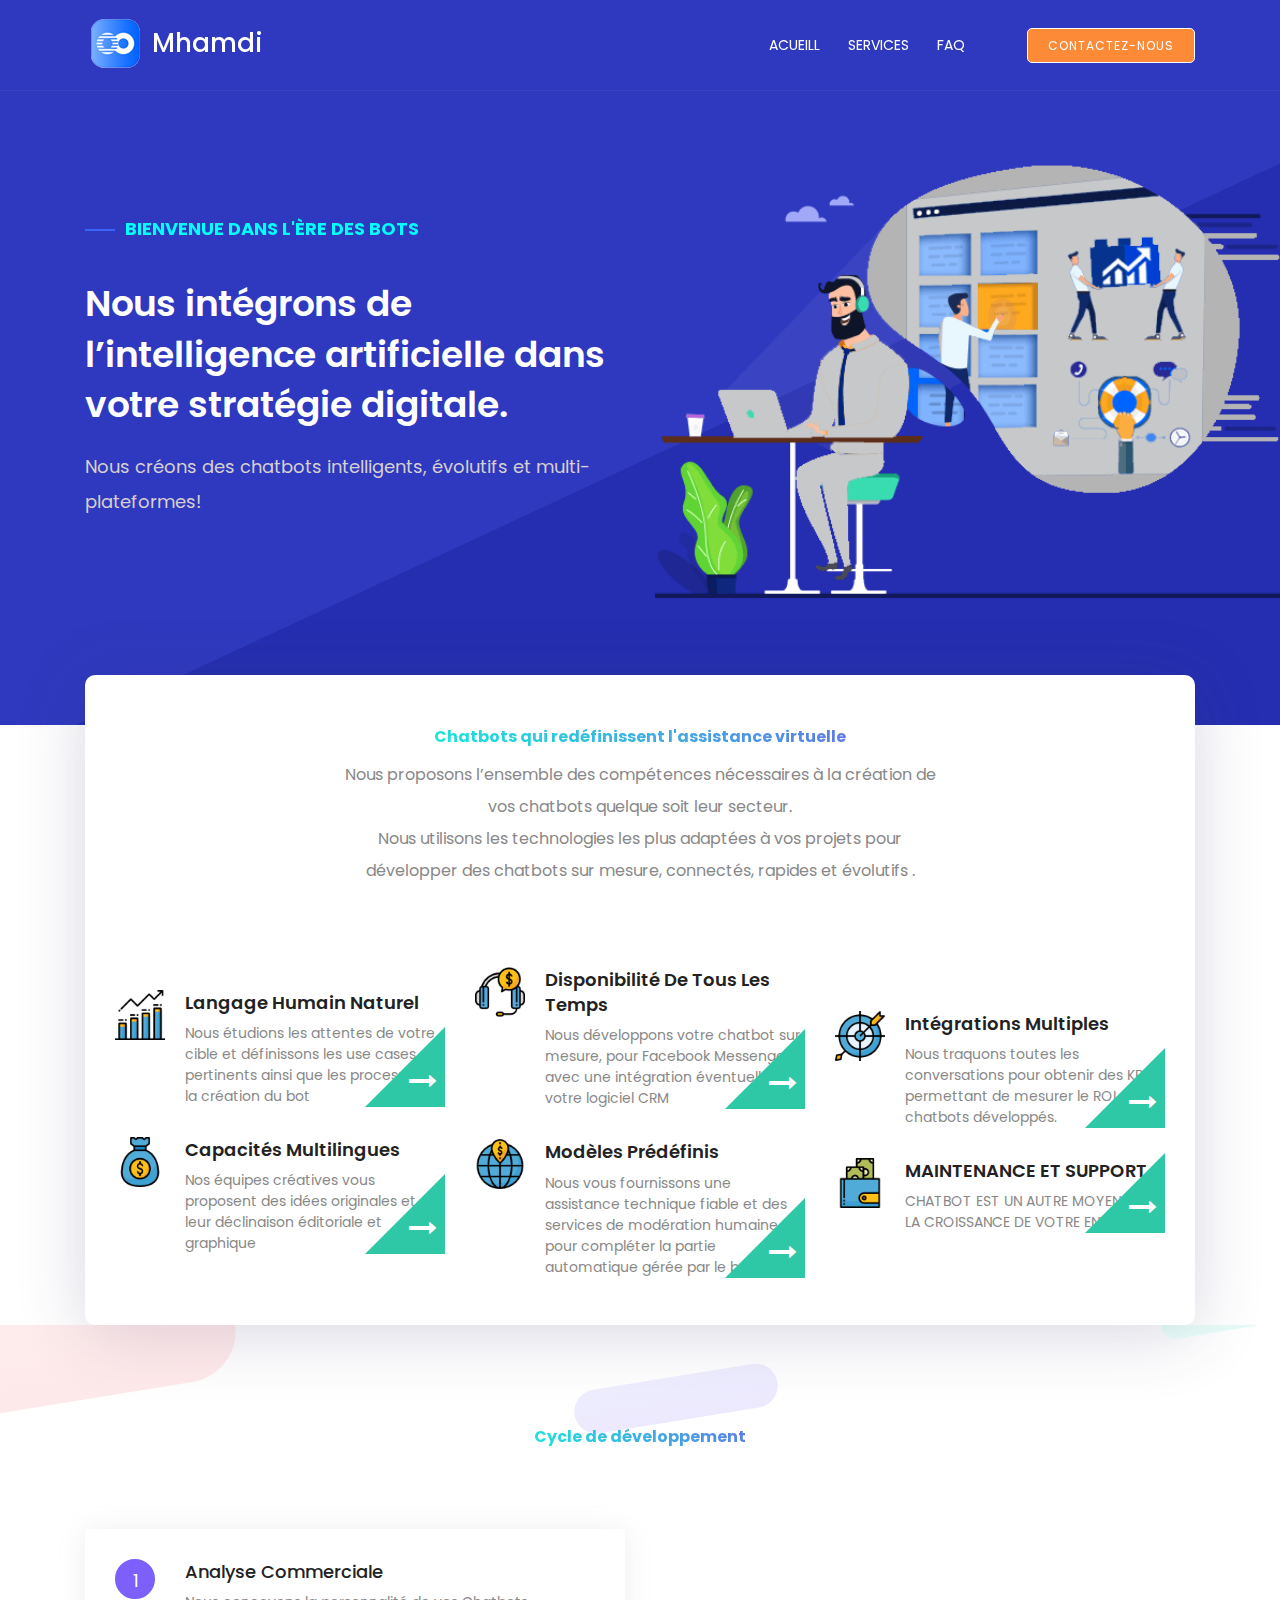
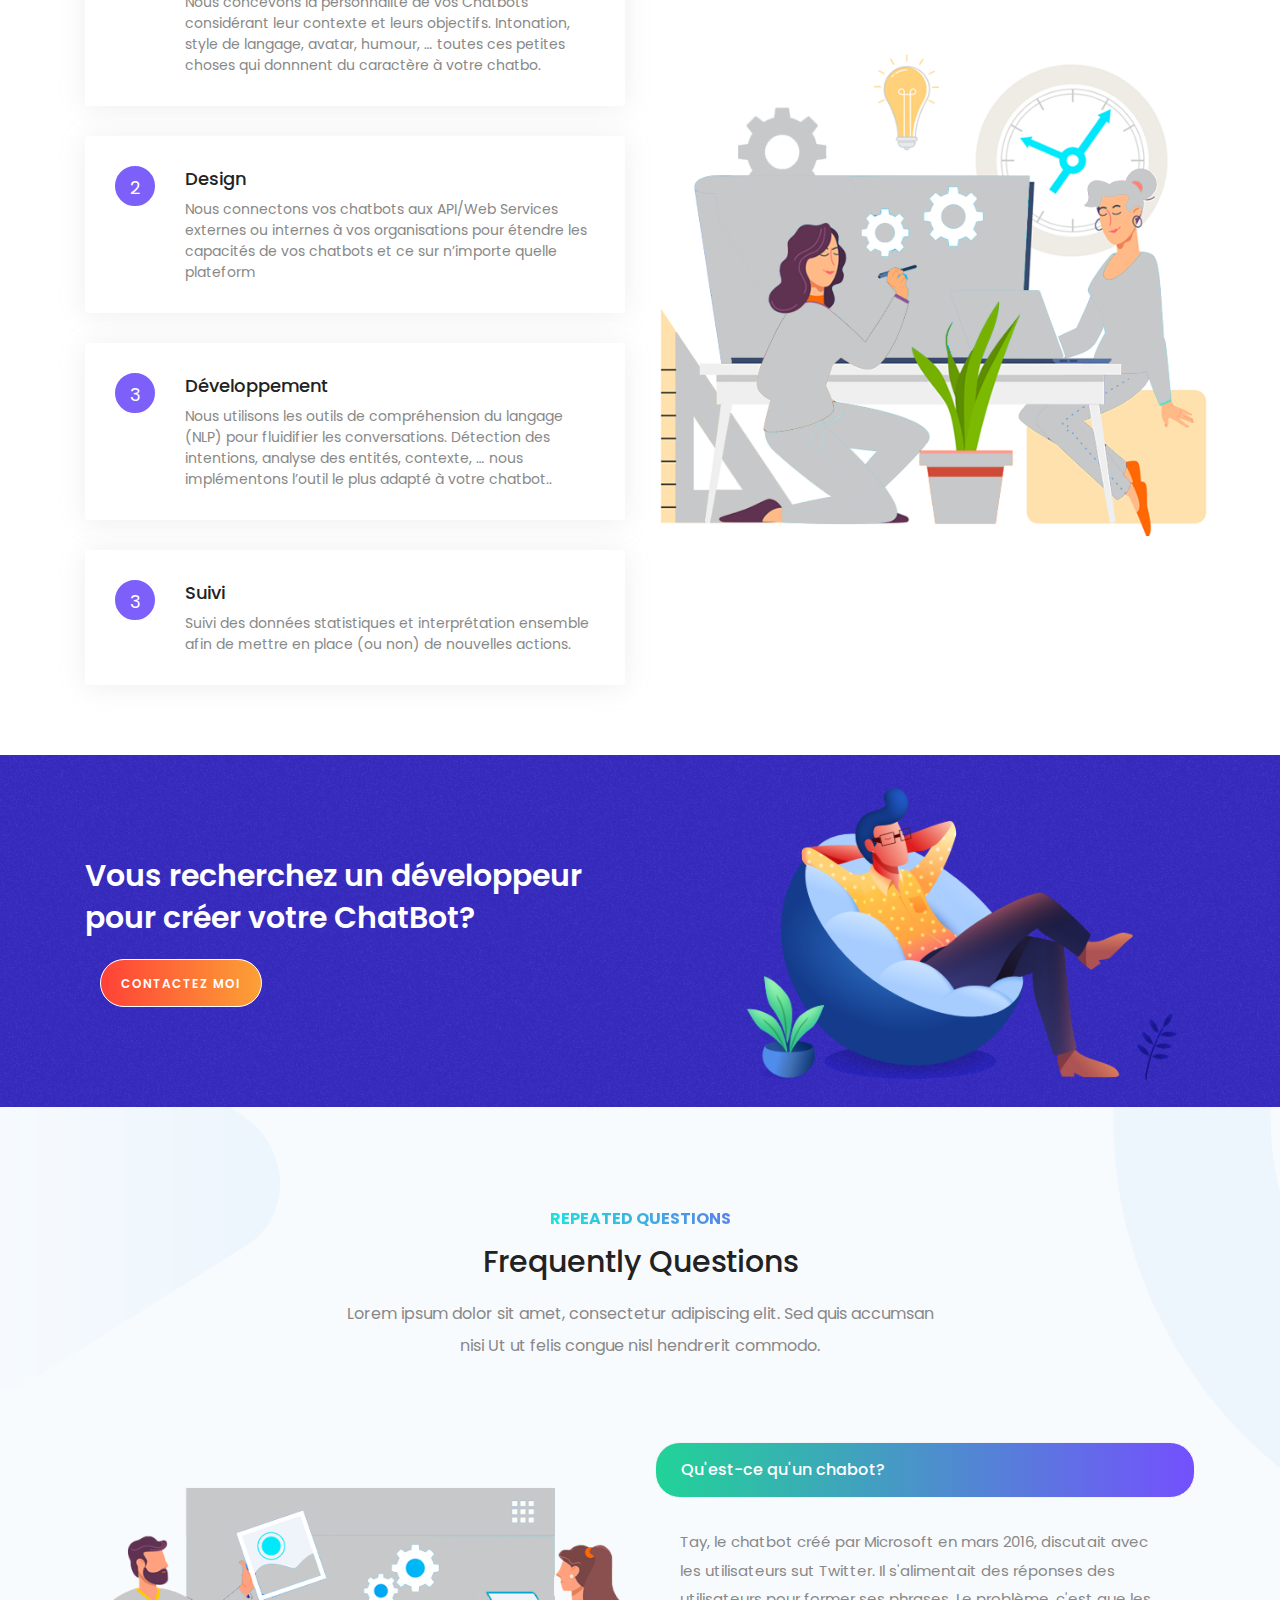
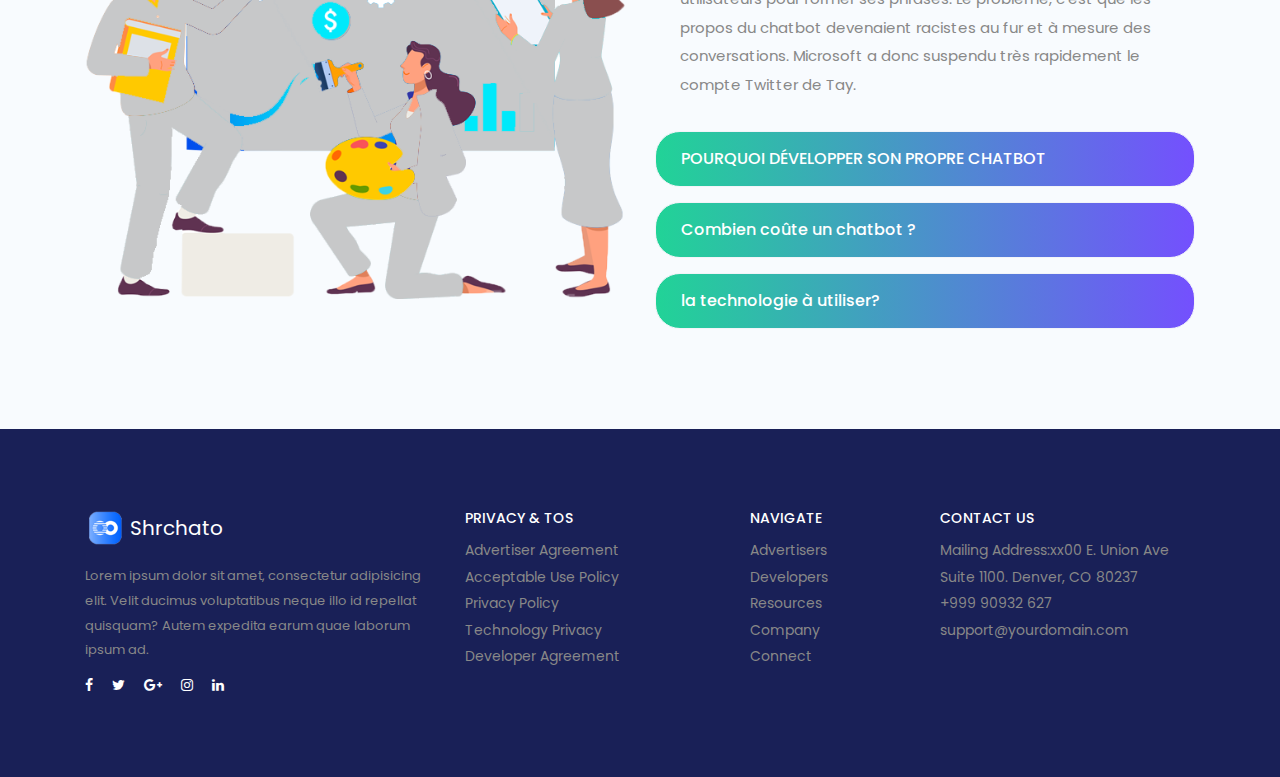
==== commit f6574afd: "first commit" ====
--- a/index.html
+++ b/index.html
@@ -70,8 +70,6 @@
     </div>
 </header>
 <!-- ##### Header Area End ##### -->
-
-
 
 
 <!-- ##### Welcome Area Start ##### -->
@@ -116,7 +114,7 @@
                 <!-- Dream Dots -->
                 <div class="dream-dots justify-content-center fadeInUp" data-wow-delay="0.2s"
                      style="visibility: visible; animation-delay: 0.2s; animation-name: fadeInUp;">
-                    <span class="gradient-text blue">Nos Services</span>
+                    <span class="gradient-text blue">Chatbots qui redéfinissent l'assistance virtuelle</span>
                 </div>
                 <p class="wow fadeInUp" data-wow-delay="0.4s"
                    style="visibility: visible; animation-delay: 0.4s; animation-name: fadeInUp;">
@@ -125,10 +123,6 @@
                 <p class="fadeInUp" data-wow-delay="0.4s">Nous utilisons les technologies les plus adaptées à vos
                     projets
                     pour développer des chatbots sur mesure, connectés, rapides et évolutifs .
-                    Les consommateurs
-                    d’aujourd’hui, en permanence connectés, exigent des niveaux de service sans précédent, 24 heures
-                    sur 24,
-                    7 jours sur 7, 365 jours par an.
                 </p>
             </div>
             <div class="row align-items-center">
@@ -138,7 +132,7 @@
                             <div class="icon-img-box">
                                 <img src="img/icons/1.png" alt="">
                             </div>
-                            <h3><a href="#">ChatBot Develepmant:</a></h3>
+                            <h3><a href="#">Langage humain naturel</a></h3>
                             <div class="text">
                                 Nous étudions les attentes de votre cible et définissons les use cases pertinents
                                 ainsi que
@@ -154,7 +148,8 @@
                             <div class="icon-img-box">
                                 <img src="img/icons/2.png" alt="">
                             </div>
-                            <h3><a href="#">Internet of Thinhgs(IOT) Solutions </a></h3>
+                            <h3><a href="#">
+                                Capacités multilingues</a></h3>
                             <div class="text">
                                 Nos équipes créatives vous proposent des idées originales et leur déclinaison
                                 éditoriale et
@@ -173,7 +168,8 @@
                             <div class="icon-img-box">
                                 <img src="img/icons/3.png" alt="">
                             </div>
-                            <h3><a href="#">Web Development</a></h3>
+                            <h3><a href="#">
+                                Disponibilité de tous les temps</a></h3>
                             <div class="text">
                                 Nous développons votre chatbot sur mesure, pour Facebook Messenger avec une
                                 intégration
@@ -189,7 +185,7 @@
                             <div class="icon-img-box">
                                 <img src="img/icons/4.png" alt="">
                             </div>
-                            <h3><a href="#">Mobile & Wearables</a></h3>
+                            <h3><a href="#">Modèles prédéfinis</a></h3>
                             <div class="text">
                                 Nous vous fournissons une assistance technique fiable et des services de modération
                                 humaine
@@ -207,7 +203,8 @@
                             <div class="icon-img-box">
                                 <img src="img/icons/5.png" alt="">
                             </div>
-                            <h3><a href="#">Cognitive Technologies</a></h3>
+                            <h3><a href="#">
+                                Intégrations multiples</a></h3>
                             <div class="text">Nous traquons toutes les conversations pour obtenir des KPI permettant
                                 de
                                 mesurer le ROI
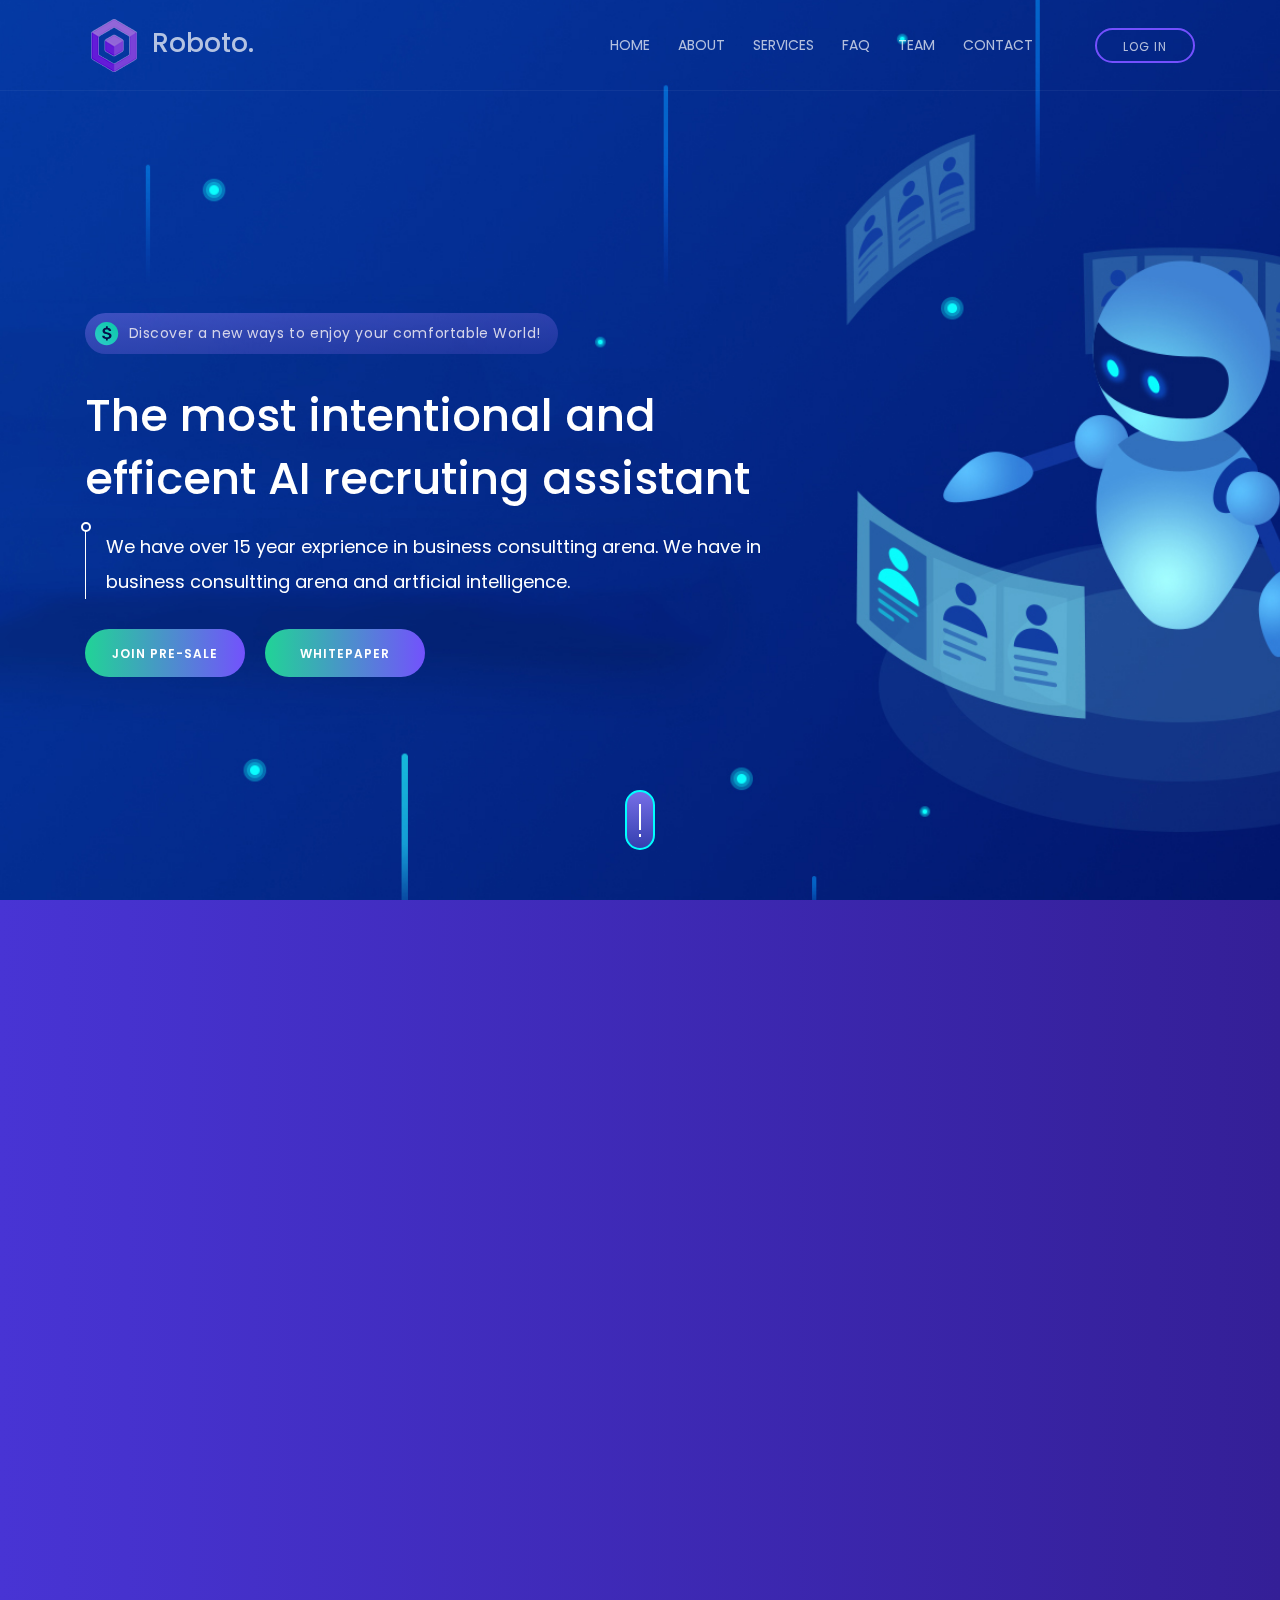
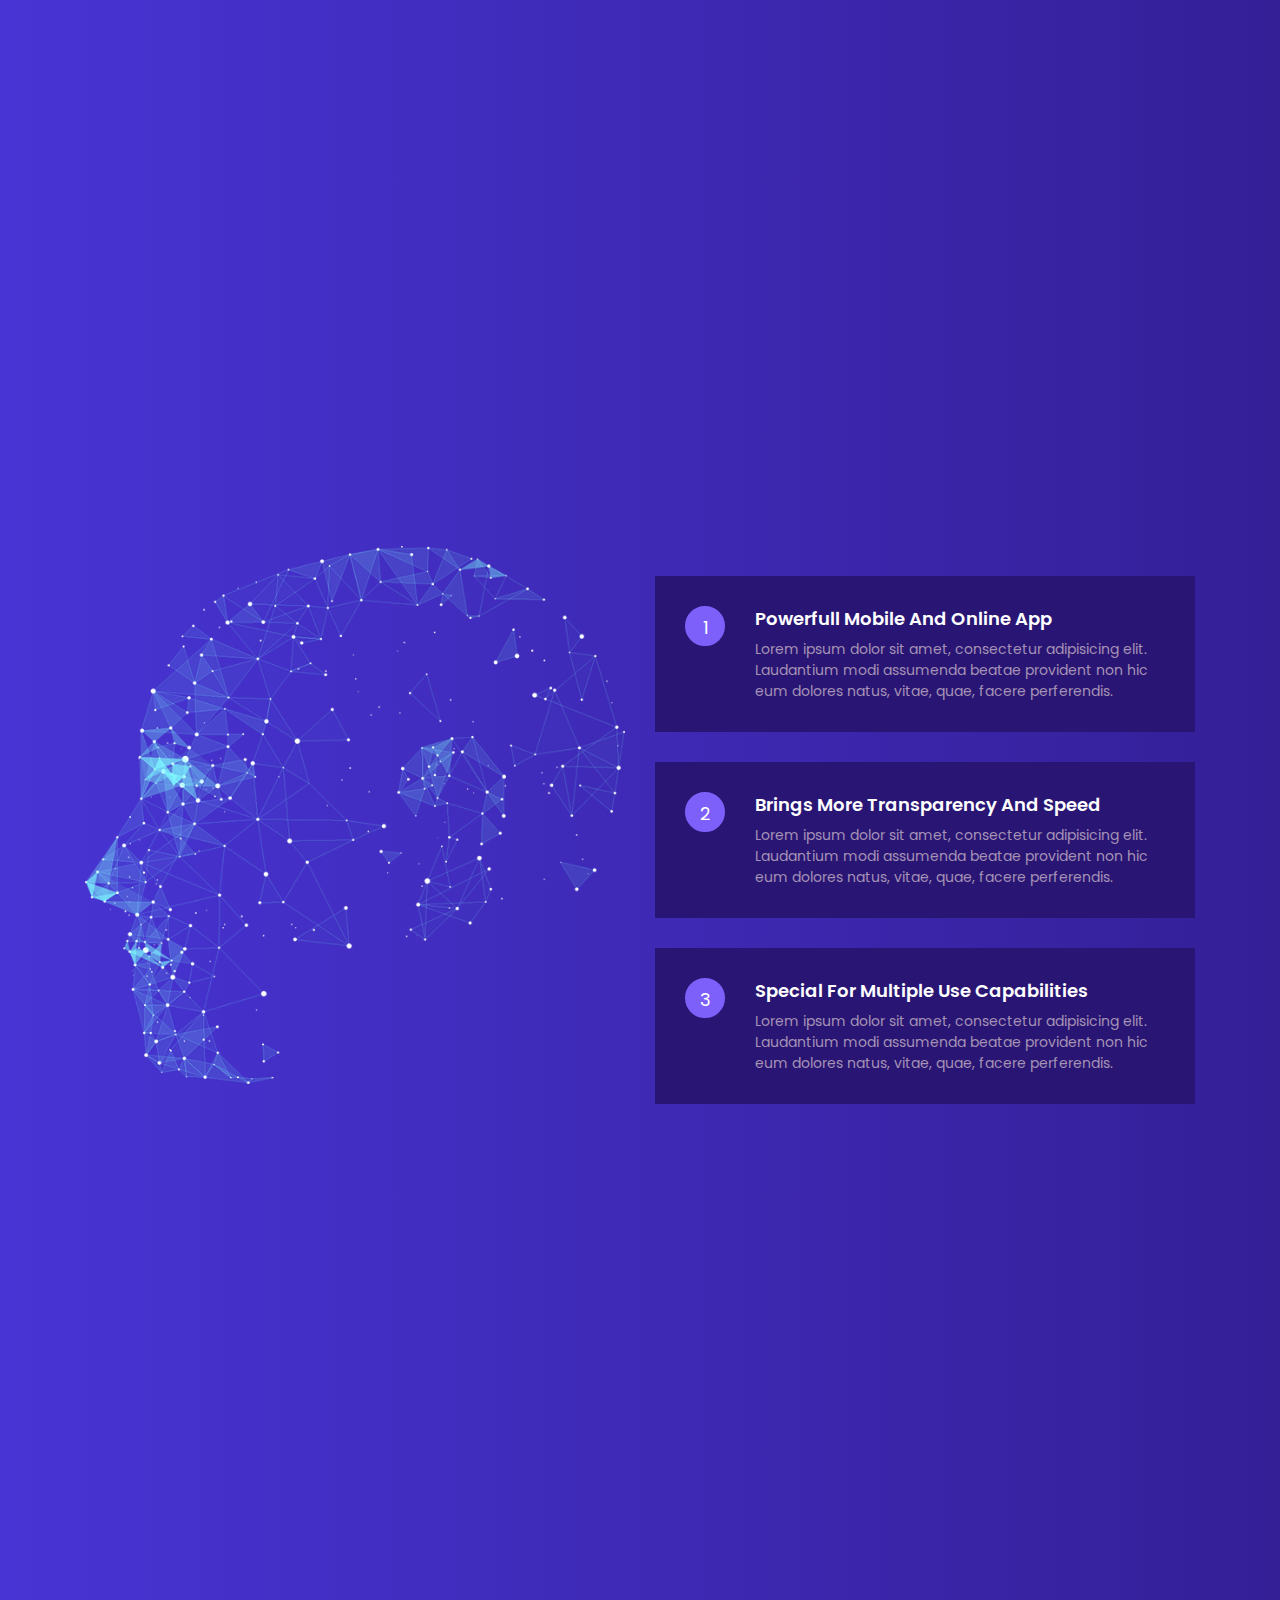
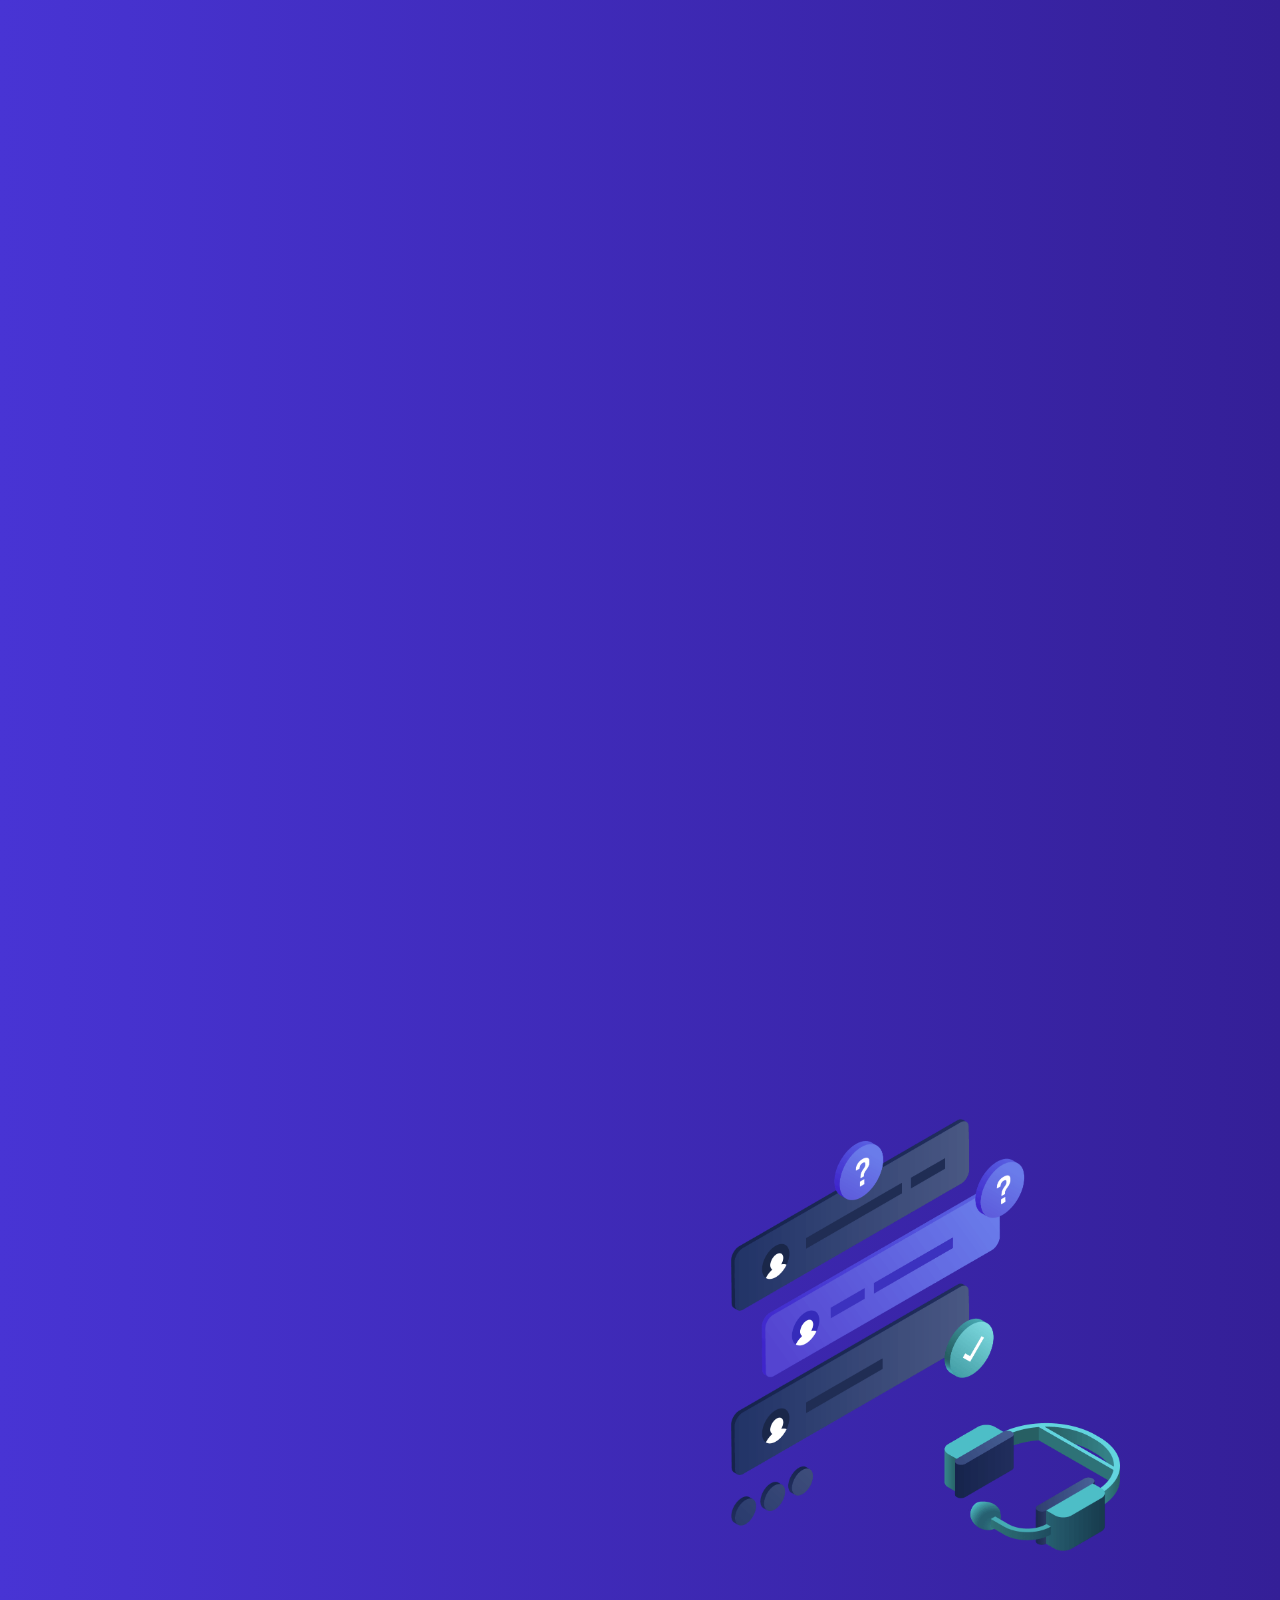
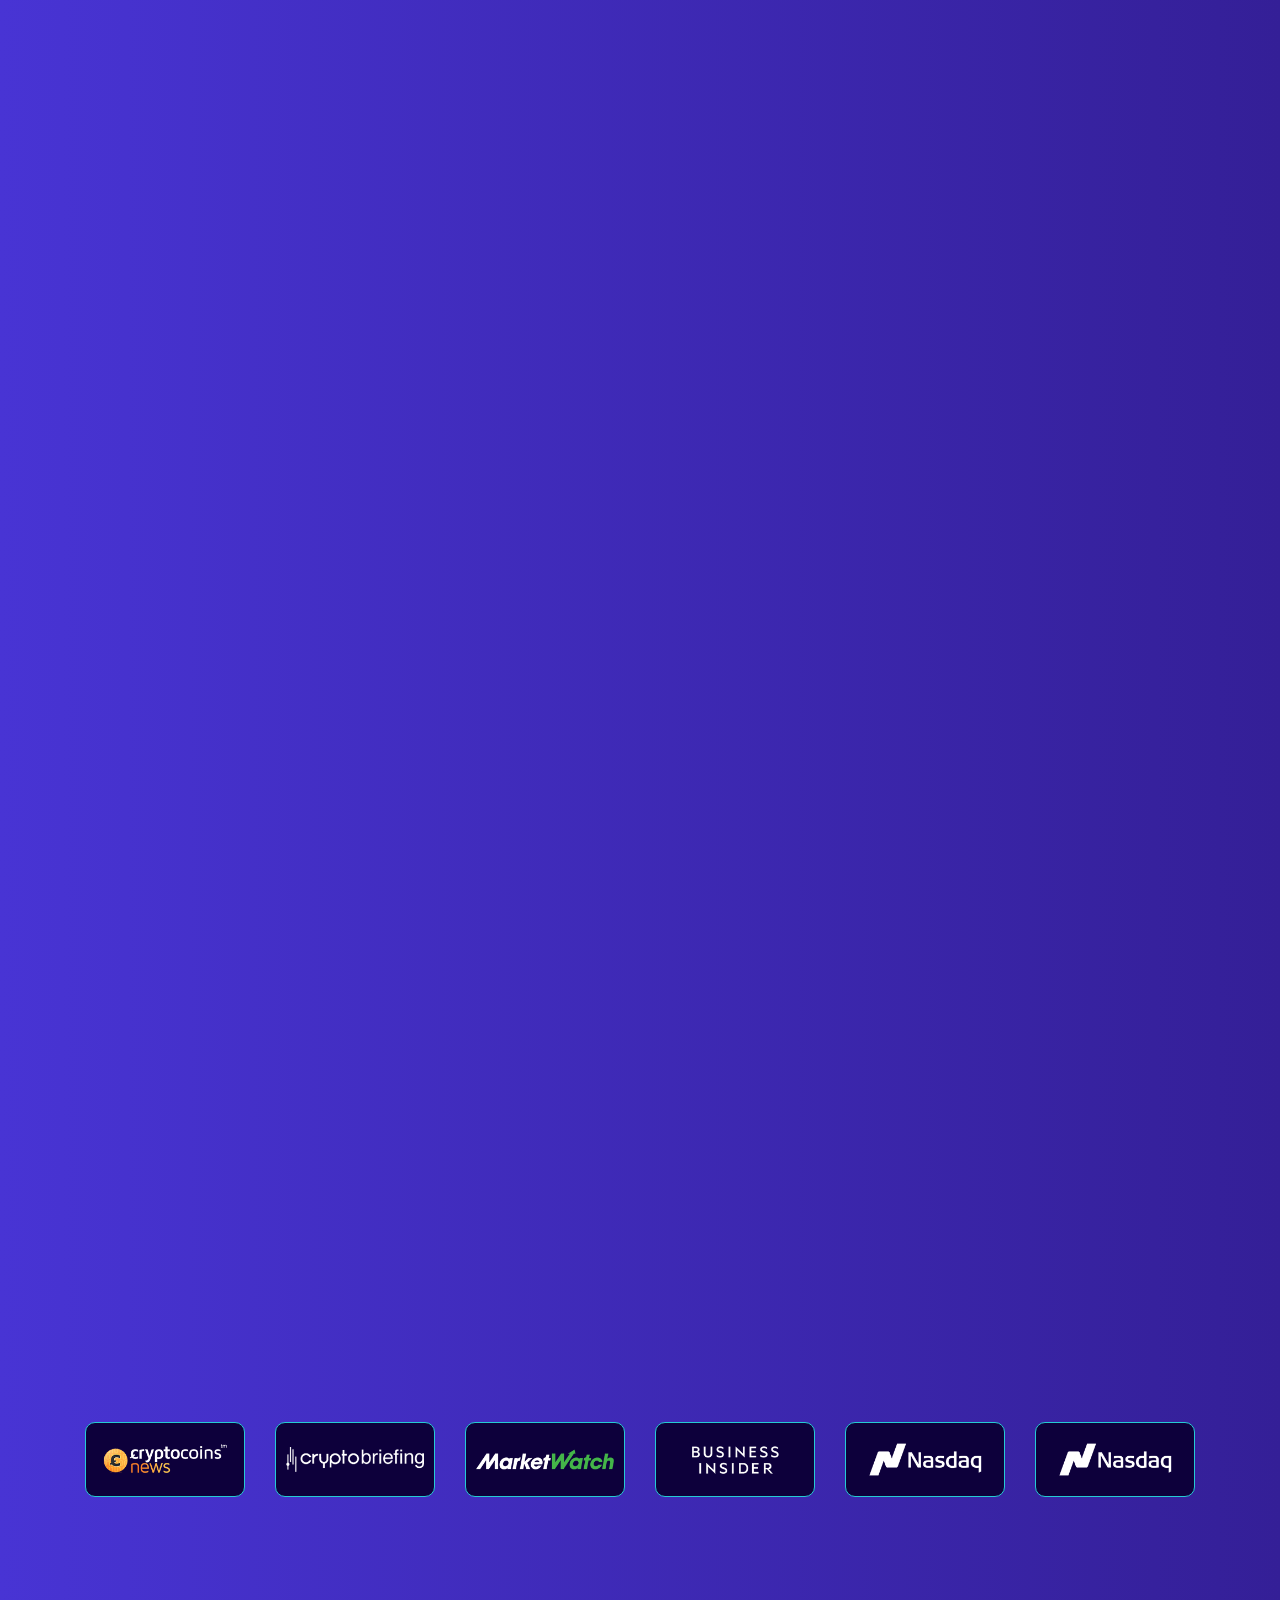
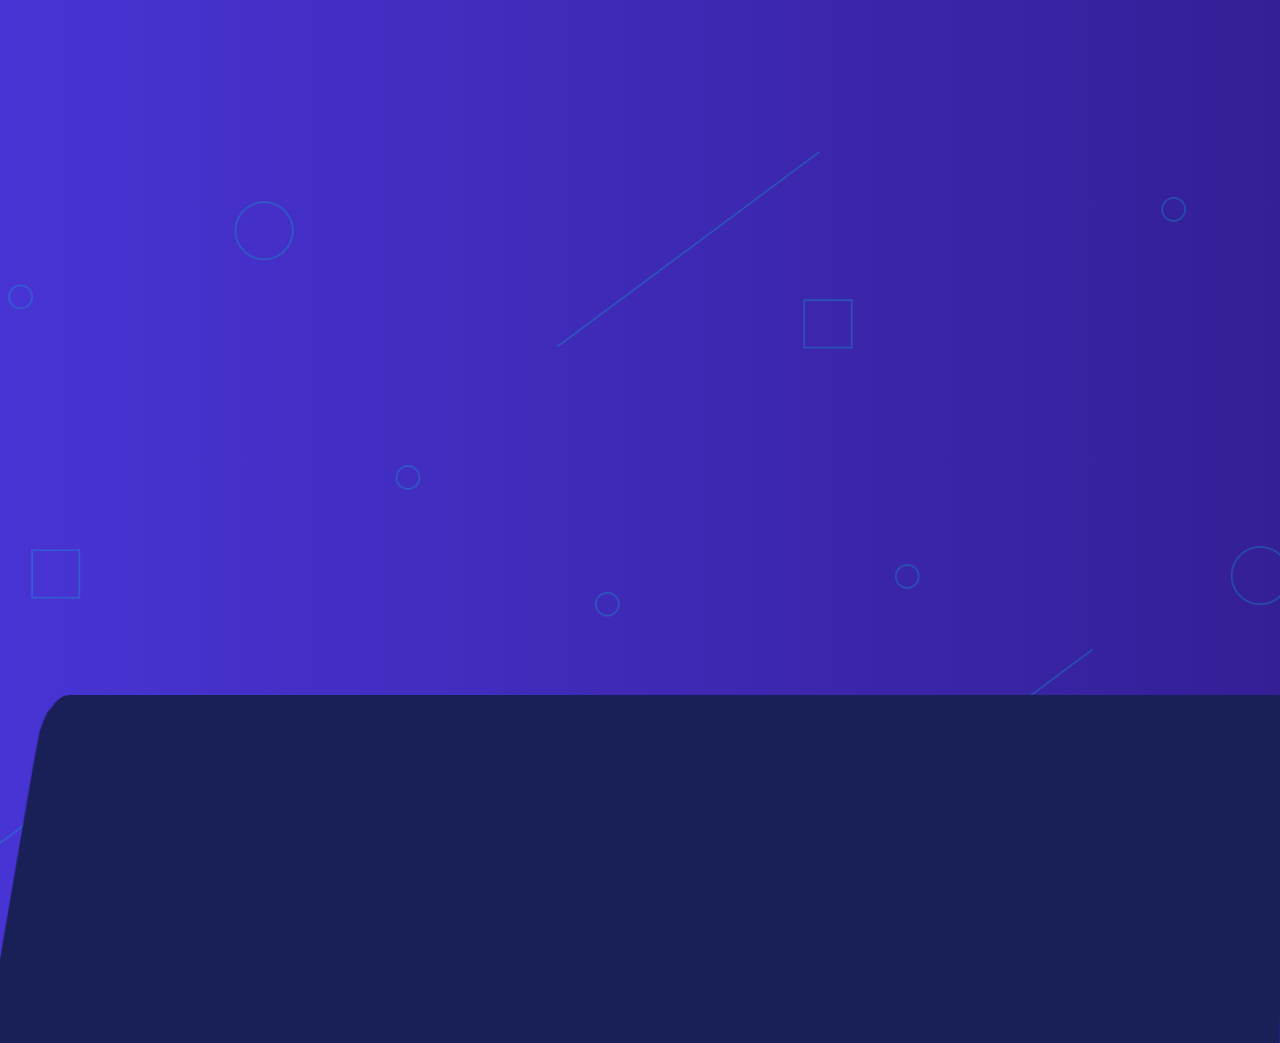
==== commit 80dc0f2f: "first commit" ====
--- a/index.html
+++ b/index.html
@@ -8,7 +8,7 @@
     <meta name="viewport" content="width=device-width, initial-scale=1, shrink-to-fit=no">
 
     <!-- Title -->
-    <title>Mhamdi Karim</title>
+    <title>Multipurpose Template</title>
 
     <!-- Favicon -->
     <link rel="icon" href="img/core-img/favicon.ico">
@@ -21,7 +21,7 @@
 
 </head>
 
-<body class="light-version">
+<body class="">
 <!-- Preloader -->
 <div id="preloader">
     <div class="preload-content">
@@ -30,17 +30,17 @@
 </div>
 
 <!-- ##### Header Area Start ##### -->
-<header class="header-area fadeInDown" data-wow-delay="0.2s">
-    <div class="classy-nav-container light breakpoint-off">
+<header class="header-area wow fadeInDown" data-wow-delay="0.2s">
+    <div class="classy-nav-container breakpoint-off">
         <div class="container">
             <!-- Classy Menu -->
-            <nav class="classy-navbar light justify-content-between" id="dreamNav">
+            <nav class="classy-navbar justify-content-between" id="dreamNav">
 
                 <!-- Logo -->
-                <a class="nav-brand light" href="#"><img src="img/core-img/logo.png" alt="logo"> Mhamdi </a>
+                <a class="nav-brand" href="#"><img src="img/core-img/logo.png" alt="logo"> Roboto.</a>
 
                 <!-- Navbar Toggler -->
-                <div class="classy-navbar-toggler demo">
+                <div class="classy-navbar-toggler">
                     <span class="navbarToggler"><span></span><span></span><span></span></span>
                 </div>
 
@@ -55,13 +55,16 @@
                     <!-- Nav Start -->
                     <div class="classynav">
                         <ul id="nav">
-                            <li><a href="#home">Acueill</a></li>
+                            <li><a href="#home">Home</a></li>
+                            <li><a href="#about">About</a></li>
                             <li><a href="#services">Services</a></li>
-                            <li><a href="#faq">FAQ</a></li>
+                            <li><a href="#faq">faq</a></li>
+                            <li><a href="#team">Team</a></li>
+                            <li><a href="#contact">Contact</a></li>
                         </ul>
 
                         <!-- Button -->
-                        <a href="#" class="btn login-btn ml-50">Contactez-nous</a>
+                        <a href="#" class="btn login-btn ml-50">Log in</a>
                     </div>
                     <!-- Nav End -->
                 </div>
@@ -71,336 +74,177 @@
 </header>
 <!-- ##### Header Area End ##### -->
 
-
 <!-- ##### Welcome Area Start ##### -->
-<section class="hero-section blue-bg relative section-padding" id="home">
-
-    <div class="hero-section-content">
+<section class="welcome_area clearfix dzsparallaxer auto-init none fullwidth" data-options='{direction: "normal"}'
+         id="home">
+    <div class="divimage dzsparallaxer--target"
+         style="width: 101%; height: 130%; background-image: url(img/bg-img/bg-1.jpg)"></div>
+
+    <!-- Hero Content -->
+    <div class="hero-content transparent">
+        <!-- blip -->
+        <div class="dream-blip blip1"></div>
+        <div class="dream-blip blip2"></div>
+        <div class="dream-blip blip3"></div>
+        <div class="dream-blip blip4"></div>
 
         <div class="container h-100">
-            <div class="row h-100 mb-50 align-items-center">
-
+            <div class="row h-100 align-items-center">
                 <!-- Welcome Content -->
-                <div class="col-12 col-lg-6 col-md-12">
+                <div class="col-12 col-lg-8 col-md-12">
                     <div class="welcome-content">
                         <div class="promo-section">
-                            <h3 class="special-head gradient-text cyan">BIENVENUE DANS L'ÈRE DES BOTS</h3>
-                        </div>
-                        <h1 class="w-text wow fadeInUp" data-wow-delay="0.2s">Nous intégrons de l’intelligence
-                            artificielle dans votre stratégie digitale.</h1>
-                        <p class="g-text wow fadeInUp" data-wow-delay="0.3s">Nous créons des chatbots
-                            intelligents, évolutifs et multi-plateformes!</p>
-                        <!--    <div class="dream-btn-group wow fadeInUp" data-wow-delay="0.4s">
-                                <a href="#" class="btn more-btn mr-3">contact us</a>
-                                <a href="#" class="btn more-btn"> Learn more</a>
-                            </div>-->
-                    </div>
-                </div>
-                <div class="col-lg-6 col-md-12">
-                    <div class="main-ilustration main-ilustration-5"></div>
-                </div>
-
-            </div>
-        </div>
+                            <div class="integration-link">
+                                    <span class="integration-icon">
+                                        <img src="img/svg/img-dollar.svg" width="24" height="24" alt="">
+                                    </span>
+                                <span class="integration-text">Discover a new ways to enjoy your comfortable World!</span>
+                            </div>
+                        </div>
+                        <h1 class="wow fadeInUp" data-wow-delay="0.2s">The most intentional and efficent AI recruting
+                            assistant</h1>
+                        <!--<p class="wow fadeInUp" data-wow-delay="0.3s">We have over 15 year exprience in business
+                            consultting arena. We have over 15 year exprience in business consultting arena and
+                            artficial intelligence.</p>-->
+                        <p class="artficial  wow fadeInUp" data-wow-delay="0.3s">We have over 15 year exprience in
+                            business consultting arena. We have in business consultting arena and artficial
+                            intelligence.</p>
+                        <div class="dream-btn-group wow fadeInUp" data-wow-delay="0.4s">
+                            <a href="#" class="btn dream-btn mr-3">Join Pre-Sale</a>
+                            <a href="#" class="btn dream-btn"> Whitepaper</a>
+                        </div>
+                    </div>
+                </div>
+            </div>
+        </div>
+    </div>
+    <div class="scrol-icon">
+        <span></span>
     </div>
 </section>
 <!-- ##### Welcome Area End ##### -->
 
-<section class="section-padding-0-0 relative clearfix" style="margin-top:-50px" id="services">
-    <div class="container">
-        <div class="has-shadow agency-sec">
-
-            <div class="section-heading text-center">
-                <!-- Dream Dots -->
-                <div class="dream-dots justify-content-center fadeInUp" data-wow-delay="0.2s"
-                     style="visibility: visible; animation-delay: 0.2s; animation-name: fadeInUp;">
-                    <span class="gradient-text blue">Chatbots qui redéfinissent l'assistance virtuelle</span>
-                </div>
-                <p class="wow fadeInUp" data-wow-delay="0.4s"
-                   style="visibility: visible; animation-delay: 0.4s; animation-name: fadeInUp;">
-                    Nous proposons l’ensemble des compétences nécessaires à la
-                    création de vos chatbots quelque soit leur secteur.</p>
-                <p class="fadeInUp" data-wow-delay="0.4s">Nous utilisons les technologies les plus adaptées à vos
-                    projets
-                    pour développer des chatbots sur mesure, connectés, rapides et évolutifs .
-                </p>
-            </div>
-            <div class="row align-items-center">
-                <div class="col-lg-4 col-md-6 col-sm-12 mt-md-30">
-                    <div class="services-block-four v2">
-                        <div class="inner-box">
-                            <div class="icon-img-box">
-                                <img src="img/icons/1.png" alt="">
-                            </div>
-                            <h3><a href="#">Langage humain naturel</a></h3>
-                            <div class="text">
-                                Nous étudions les attentes de votre cible et définissons les use cases pertinents
-                                ainsi que
-                                les process pour la création du bot
-                            </div>
-                        </div>
-                        <a href="#" class="icon_foot">
-                            <i class="fa fa-long-arrow-right"></i>
-                        </a>
-                    </div>
-                    <div class="services-block-four v2">
-                        <div class="inner-box">
-                            <div class="icon-img-box">
-                                <img src="img/icons/2.png" alt="">
-                            </div>
-                            <h3><a href="#">
-                                Capacités multilingues</a></h3>
-                            <div class="text">
-                                Nos équipes créatives vous proposent des idées originales et leur déclinaison
-                                éditoriale et
-                                graphique
-                            </div>
-                        </div>
-                        <a href="#" class="icon_foot">
-                            <i class="fa fa-long-arrow-right"></i>
-                        </a>
-                    </div>
-
-                </div>
-                <div class="col-lg-4 col-md-6 col-sm-12 mt-md-30">
-                    <div class="services-block-four v2">
-                        <div class="inner-box">
-                            <div class="icon-img-box">
-                                <img src="img/icons/3.png" alt="">
-                            </div>
-                            <h3><a href="#">
-                                Disponibilité de tous les temps</a></h3>
-                            <div class="text">
-                                Nous développons votre chatbot sur mesure, pour Facebook Messenger avec une
-                                intégration
-                                éventuelle à votre logiciel CRM
-                            </div>
-                        </div>
-                        <a href="#" class="icon_foot">
-                            <i class="fa fa-long-arrow-right"></i>
-                        </a>
-                    </div>
-                    <div class="services-block-four v2">
-                        <div class="inner-box">
-                            <div class="icon-img-box">
-                                <img src="img/icons/4.png" alt="">
-                            </div>
-                            <h3><a href="#">Modèles prédéfinis</a></h3>
-                            <div class="text">
-                                Nous vous fournissons une assistance technique fiable et des services de modération
-                                humaine
-                                pour compléter la partie automatique gérée par le bot.
-                            </div>
-                        </div>
-                        <a href="#" class="icon_foot">
-                            <i class="fa fa-long-arrow-right"></i>
-                        </a>
-                    </div>
-                </div>
-                <div class="col-lg-4 col-md-6 col-sm-12 mt-md-30 mt-sm-0">
-                    <div class="services-block-four v2">
-                        <div class="inner-box">
-                            <div class="icon-img-box">
-                                <img src="img/icons/5.png" alt="">
-                            </div>
-                            <h3><a href="#">
-                                Intégrations multiples</a></h3>
-                            <div class="text">Nous traquons toutes les conversations pour obtenir des KPI permettant
-                                de
-                                mesurer le ROI
-                                des chatbots développés.
-                            </div>
-                        </div>
-                        <a href="#" class="icon_foot">
-                            <i class="fa fa-long-arrow-right"></i>
-                        </a>
-                    </div>
-                    <div class="services-block-four v2">
-                        <div class="inner-box">
-                            <div class="icon-img-box">
-                                <img src="img/icons/6.png" alt="">
-                            </div>
-                            <h3><a href="#">MAINTENANCE ET SUPPORT</a></h3>
-                            <div class="text">CHATBOT EST UN AUTRE MOYEN POUR LA CROISSANCE DE VOTRE ENTREPRISE
-                            </div>
-                        </div>
-                        <a href="#" class="icon_foot">
-                            <i class="fa fa-long-arrow-right"></i>
-                        </a>
-                    </div>
-                </div>
-
-            </div>
-
-        </div>
-
-    </div>
-</section>
-
-
-<!--<section class="section-padding-0-0 relative clearfix" style="margin-top:-50px" id="services">
-    <div class="container">
-        <div class="has-shadow agency-sec">
-
-            <div class="section-heading text-center">
-                &lt;!&ndash; Dream Dots &ndash;&gt;
-                <div class="dream-dots justify-content-center fadeInUp" data-wow-delay="0.2s"
-                     style="visibility: visible; animation-delay: 0.2s; animation-name: fadeInUp;">
-                    <span class="gradient-text blue">Nos Services</span>
-                </div>
-                <p class="wow fadeInUp" data-wow-delay="0.4s"
-                   style="visibility: visible; animation-delay: 0.4s; animation-name: fadeInUp;">
-                    Nous proposons l’ensemble des compétences nécessaires à la
-                    création de vos chatbots quelque soit leur secteur.</p>
-                <p class="fadeInUp" data-wow-delay="0.4s">Nous utilisons les technologies les plus adaptées à vos
-                    projets
-                    pour développer des chatbots sur mesure, connectés, rapides et évolutifs .
-                    Les consommateurs
-                    d’aujourd’hui, en permanence connectés, exigent des niveaux de service sans précédent, 24 heures
-                    sur 24,
-                    7 jours sur 7, 365 jours par an.
-                </p>
-            </div>
-            <div class="row align-items-center">
-                <div class="col-lg-4 col-md-6 col-sm-12 mt-md-30">
-                    <div class="services-block-four v2">
-                        <div class="inner-box">
-                            <div class="icon-img-box">
-                                <img src="img/icons/1.png" alt="">
-                            </div>
-                            <h3><a href="#">CONCEPTION:</a></h3>
-                            <div class="text">
-                                Nous étudions les attentes de votre cible et définissons les use cases pertinents
-                                ainsi que
-                                les process pour la création du bot
-                            </div>
-                        </div>
-                        <a href="#" class="icon_foot">
-                            <i class="fa fa-long-arrow-right"></i>
-                        </a>
-                    </div>
-                    <div class="services-block-four v2">
-                        <div class="inner-box">
-                            <div class="icon-img-box">
-                                <img src="img/icons/2.png" alt="">
-                            </div>
-                            <h3><a href="#">CRÉATION</a></h3>
-                            <div class="text">
-                                Nos équipes créatives vous proposent des idées originales et leur déclinaison
-                                éditoriale et
-                                graphique
-                            </div>
-                        </div>
-                        <a href="#" class="icon_foot">
-                            <i class="fa fa-long-arrow-right"></i>
-                        </a>
-                    </div>
-
-                </div>
-                <div class="col-lg-4 col-md-6 col-sm-12 mt-md-30">
-                    <div class="services-block-four v2">
-                        <div class="inner-box">
-                            <div class="icon-img-box">
-                                <img src="img/icons/3.png" alt="">
-                            </div>
-                            <h3><a href="#">RÉALISATION</a></h3>
-                            <div class="text">
-                                Nous développons votre chatbot sur mesure, pour Facebook Messenger avec une
-                                intégration
-                                éventuelle à votre logiciel CRM
-                            </div>
-                        </div>
-                        <a href="#" class="icon_foot">
-                            <i class="fa fa-long-arrow-right"></i>
-                        </a>
-                    </div>
-                    <div class="services-block-four v2">
-                        <div class="inner-box">
-                            <div class="icon-img-box">
-                                <img src="img/icons/4.png" alt="">
-                            </div>
-                            <h3><a href="#">SUIVI</a></h3>
-                            <div class="text">
-                                Nous vous fournissons une assistance technique fiable et des services de modération
-                                humaine
-                                pour compléter la partie automatique gérée par le bot.
-                            </div>
-                        </div>
-                        <a href="#" class="icon_foot">
-                            <i class="fa fa-long-arrow-right"></i>
-                        </a>
-                    </div>
-                </div>
-                <div class="col-lg-4 col-md-6 col-sm-12 mt-md-30 mt-sm-0">
-                    <div class="services-block-four v2">
-                        <div class="inner-box">
-                            <div class="icon-img-box">
-                                <img src="img/icons/5.png" alt="">
-                            </div>
-                            <h3><a href="#"> INSIGHTS & ANALYTICS</a></h3>
-                            <div class="text">Nous traquons toutes les conversations pour obtenir des KPI permettant
-                                de
-                                mesurer le ROI
-                                des chatbots développés.
-                            </div>
-                        </div>
-                        <a href="#" class="icon_foot">
-                            <i class="fa fa-long-arrow-right"></i>
-                        </a>
-                    </div>
-                    <div class="services-block-four v2">
-                        <div class="inner-box">
-                            <div class="icon-img-box">
-                                <img src="img/icons/6.png" alt="">
-                            </div>
-                            <h3><a href="#">MAINTENANCE ET SUPPORT</a></h3>
-                            <div class="text">CHATBOT EST UN AUTRE MOYEN POUR LA CROISSANCE DE VOTRE ENTREPRISE
-                            </div>
-                        </div>
-                        <a href="#" class="icon_foot">
-                            <i class="fa fa-long-arrow-right"></i>
-                        </a>
-                    </div>
-                </div>
-
-            </div>
-
-        </div>
-
-    </div>
-</section>-->
-
-<!--<div class="clearfix"></div>-->
-
 <!-- ##### Our Services Area Start ##### -->
-<section class="section-padding-100-0 ico-about-bg relative">
+<section class="our_services_area section-padding-100-0 clearfix" id="services">
     <div class="container">
 
         <div class="section-heading text-center">
             <!-- Dream Dots -->
-            <div class="dream-dots justify-content-center fadeInUp" data-wow-delay="0.2s">
-                <span class="gradient-text blue">Cycle de développement</span>
+            <div class="dream-dots justify-content-center wow fadeInUp" data-wow-delay="0.2s">
+                <span></span><span></span><span></span><span></span><span></span><span></span><span></span>
+            </div>
+            <h2 class="wow fadeInUp" data-wow-delay="0.3s">Our Core Services</h2>
+            <p class="wow fadeInUp" data-wow-delay="0.4s">Lorem ipsum dolor sit amet, consectetur adipiscing elit. Sed
+                quis accumsan nisi Ut ut felis congue nisl hendrerit commodo.</p>
+        </div>
+
+
+        <div class="row">
+            <div class="col-12 col-sm-6 col-lg-4">
+                <!-- Content -->
+                <div class="service_single_content text-center mb-100 wow fadeInUp" data-wow-delay="0.2s">
+                    <!-- Icon -->
+                    <div class="service_icon">
+                        <img src="img/services/1.svg" alt="">
+                    </div>
+                    <h6>Smart Trading Modules</h6>
+                    <p>Lorem ipsum dolor sit amet, consectetur adipiscing elit. Nulla neque quam, maximus ut accumsan
+                        ut, posuere sit Lorem ipsum.</p>
+                </div>
+            </div>
+            <div class="col-12 col-sm-6 col-lg-4">
+                <!-- Content -->
+                <div class="service_single_content text-center mb-100 wow wow fadeInUp" data-wow-delay="0.3s">
+                    <!-- Icon -->
+                    <div class="service_icon">
+                        <img src="img/services/2.svg" alt="">
+                    </div>
+                    <h6>Adaptive Social Assistant</h6>
+                    <p>Lorem ipsum dolor sit amet, consectetur adipiscing elit. Nulla neque quam, maximus ut accumsan
+                        ut, posuere sit Lorem ipsum.</p>
+                </div>
+            </div>
+            <div class="col-12 col-sm-6 col-lg-4">
+                <!-- Content -->
+                <div class="service_single_content text-center mb-100 wow fadeInUp" data-wow-delay="0.4s">
+                    <!-- Icon -->
+                    <div class="service_icon">
+                        <img src="img/services/3.svg" alt="">
+                    </div>
+                    <h6>Analyzer of the News </h6>
+                    <p>Lorem ipsum dolor sit amet, consectetur adipiscing elit. Nulla neque quam, maximus ut accumsan
+                        ut, posuere sit Lorem ipsum.</p>
+                </div>
+            </div>
+            <div class="col-12 col-sm-6 col-lg-4">
+                <!-- Content -->
+                <div class="service_single_content text-center mb-100 wow fadeInUp" data-wow-delay="0.5s">
+                    <!-- Icon -->
+                    <div class="service_icon">
+                        <img src="img/services/4.svg" alt="">
+                    </div>
+                    <h6>Exchange Order Management</h6>
+                    <p>Lorem ipsum dolor sit amet, consectetur adipiscing elit. Nulla neque quam, maximus ut accumsan
+                        ut, posuere sit Lorem ipsum.</p>
+                </div>
+            </div>
+            <div class="col-12 col-sm-6 col-lg-4">
+                <!-- Content -->
+                <div class="service_single_content text-center mb-100 wow fadeInUp" data-wow-delay="0.6s">
+                    <!-- Icon -->
+                    <div class="service_icon">
+                        <img src="img/services/5.svg" alt="">
+                    </div>
+                    <h6>Module of Price Notification</h6>
+                    <p>Lorem ipsum dolor sit amet, consectetur adipiscing elit. Nulla neque quam, maximus ut accumsan
+                        ut, posuere sit Lorem ipsum.</p>
+                </div>
+            </div>
+            <div class="col-12 col-sm-6 col-lg-4">
+                <!-- Content -->
+                <div class="service_single_content text-center mb-100 wow fadeInUp" data-wow-delay="0.7s">
+                    <!-- Icon -->
+                    <div class="service_icon">
+                        <img src="img/services/6.svg" alt="">
+                    </div>
+                    <h6>Creative Chat Platform</h6>
+                    <p>Lorem ipsum dolor sit amet, consectetur adipiscing elit. Nulla neque quam, maximus ut accumsan
+                        ut, posuere sit Lorem ipsum.</p>
+                </div>
             </div>
         </div>
     </div>
 </section>
-
-
-<!-- ##### About Us Area Start ##### -->
-<section class="about-us-area special section-padding-0-70">
+<!-- ##### Our Services Area End ##### -->
+
+<!-- ##### Our features Area start ##### -->
+<section class="features section-padding-100-0">
+
+    <div class="section-heading text-center">
+        <!-- Dream Dots -->
+        <div class="dream-dots justify-content-center wow fadeInUp" data-wow-delay="0.2s">
+            <span></span><span></span><span></span><span></span><span></span><span></span><span></span>
+        </div>
+        <h2 class="wow fadeInUp" data-wow-delay="0.3s">How it works</h2>
+        <p class="wow fadeInUp" data-wow-delay="0.4s">Lorem ipsum dolor sit amet, consectetur adipiscing elit. Sed quis
+            accumsan nisi Ut ut felis congue nisl hendrerit commodo.</p>
+    </div>
+
     <div class="container">
-        <div class="row align-items-center">
-
-            <div class="services-column col-lg-6 col-xs-12">
+        <div class="row">
+            <div class="service-img-wrapper how col-lg-6 col-md-12 col-sm-12">
+                <div class="image-box">
+                    <img src="img/core-img/robot-3.png" class="center-block img-responsive phone-img" alt="">
+                </div>
+            </div>
+            <div class="services-column col-lg-6 offset-lg-0 col-md-10 offset-md-1 col-xs-10 offset-xs-1">
                 <!--Services Block Four-->
                 <div class="services-block-four how">
                     <div class="inner-box">
                         <div class="step">1</div>
-                        <h3><a class="normal" href="#">Analyse commerciale</a></h3>
-                        <div class="text">Nous concevons la personnalité de vos Chatbots considérant leur contexte et
-                            leurs objectifs.
-                            Intonation, style de langage, avatar, humour, … toutes ces petites choses qui donnnent du
-                            caractère à votre chatbo.
+                        <h3><a href="#">Powerfull Mobile and Online App</a></h3>
+                        <div class="text">Lorem ipsum dolor sit amet, consectetur adipisicing elit. Laudantium modi
+                            assumenda beatae provident non hic eum dolores natus, vitae, quae, facere perferendis.
                         </div>
 
                     </div>
@@ -410,24 +254,9 @@
                 <div class="services-block-four how">
                     <div class="inner-box">
                         <div class="step">2</div>
-                        <h3><a class="normal" href="#">Design </a></h3>
-                        <div class="text">Nous connectons vos chatbots aux API/Web Services externes ou internes à vos
-                            organisations pour
-                            étendre les capacités de vos chatbots et ce sur n’importe quelle plateform
-                        </div>
-                    </div>
-                </div>
-
-                <!--Services Block Four-->
-                <div class="services-block-four how">
-                    <div class="inner-box">
-                        <div class="step">3</div>
-                        <h3><a class="normal" href="#">
-                            Développement</a></h3>
-                        <div class="text">Nous utilisons les outils de compréhension du langage (NLP) pour fluidifier
-                            les conversations.
-                            Détection des intentions, analyse des entités, contexte, … nous implémentons l’outil le plus
-                            adapté à votre chatbot..
+                        <h3><a href="#">Brings more Transparency and Speed</a></h3>
+                        <div class="text">Lorem ipsum dolor sit amet, consectetur adipisicing elit. Laudantium modi
+                            assumenda beatae provident non hic eum dolores natus, vitae, quae, facere perferendis.
                         </div>
                     </div>
                 </div>
@@ -436,91 +265,144 @@
                 <div class="services-block-four how" style="margin-bottom:0">
                     <div class="inner-box">
                         <div class="step">3</div>
-                        <h3><a class="normal" href="#">
-                            Suivi</a></h3>
-                        <div class="text">Suivi des données statistiques et interprétation ensemble afin de mettre en
-                            place (ou non) de nouvelles actions.
-                        </div>
-                    </div>
-                </div>
-
-            </div>
-            <div class="col-12 col-lg-6 no-padding-right">
-                <div class="welcome-meter fadeInUp" data-wow-delay="0.7s">
-                    <img class="img-responsive center-block mb-30" alt="" src="img/core-img/digital-4.png">
-                </div>
+                        <h3><a href="#">Special for Multiple Use Capabilities</a></h3>
+                        <div class="text">Lorem ipsum dolor sit amet, consectetur adipisicing elit. Laudantium modi
+                            assumenda beatae provident non hic eum dolores natus, vitae, quae, facere perferendis.
+                        </div>
+                    </div>
+                </div>
+
             </div>
 
         </div>
     </div>
 </section>
-
-<!-- ##### Contact ##### -->
-<section class="about-us-area hero-bg section-padding-100 clearfix">
+<!-- #####Our features Area End ##### -->
+<div class="clearfix"></div>
+
+<!-- ##### About Us Area Start ##### -->
+<section class="about-us-area section-padding-0-100 clearfix">
     <div class="container">
         <div class="row align-items-center">
 
-            <div class="col-12 col-lg-6 col-sm-12">
+            <div class="col-12 col-lg-6">
                 <div class="who-we-contant">
-                    <!-- <div class="dream-dots text-left fadeInUp" data-wow-delay="0.2s"
-                          style="visibility: visible; animation-delay: 0.2s; animation-name: fadeInUp;">
-                         <span class="gradient-text cyan">ENVIE DE NOUS CONTACTER</span>
-                     </div>-->
-                    <h4 class="w-text bold fadeInUp" data-wow-delay="0.3s">
-                        Vous recherchez un développeur pour créer votre ChatBot?</h4>
-                    <button class="btn more-btn orange mt-sm-15 ml-15">CONTACTEZ MOI</button>
-
+                    <!-- Dream Dots -->
+                    <div class="dream-dots wow fadeInUp" data-wow-delay="0.2s">
+                        <span></span><span></span><span></span><span></span><span></span><span></span><span></span>
+                    </div>
+                    <h4 class="wow fadeInUp" data-wow-delay="0.3s">We complete every project 1.</h4>
+                    <p class="wow fadeInUp" data-wow-delay="0.4s">Lorem ipsum dolor sit amet, consectetur adipiscing
+                        elit. Duis at dictum risus, non suscipit arcu. Quisque aliquam posuere tortor, sit amet
+                        convallis nunc scelerisque Lorem ipsum dolor sit amet, consectetur adipisicing elit. Odio
+                        incidunt ab veniam, maxime repellendus iste magnam at quasi nesciunt architecto perferendis
+                        laboriosam doloribus, unde facere laudantium atque qui harum maiores?.</p>
+                    <p class="wow fadeInUp" data-wow-delay="0.5s">Lorem ipsum dolor sit amet, consectetur adipisicing
+                        elit. Nemo quo laboriosam, dolorum ducimus similique aliquam consequuntur saepe numquam suscipit
+                        praesentium fuga eveniet error assumenda eos quasi doloribus ullam autem, quisquam aliquam
+                        consequuntur saepe numquam suscipit similique!</p>
+                    <a class="btn dream-btn mt-30 wow fadeInUp" data-wow-delay="0.6s" href="#">Read More</a>
+                </div>
+            </div>
+
+            <div class="col-12 col-lg-6">
+                <div class="welcome-meter wow fadeInUp" data-wow-delay="0.7s">
+                    <img src="img/svg/about2.svg" class="center-block" alt="">
                 </div>
             </div>
         </div>
     </div>
 </section>
 
+<section class="about-us-area section-padding-0-100 clearfix" id="about">
+    <div class="container">
+        <div class="row align-items-center">
+
+            <div class="col-12 col-lg-6">
+                <div class="welcome-meter wow fadeInUp" data-wow-delay="0.7s">
+                    <img src="img/core-img/feature-1.png" class="solution center-block" alt="">
+
+                    <!-- client meta -->
+                    <div class="growing-company text-center mt-30 wow fadeInUp" data-wow-delay="0.8s">
+                        <!--                        <p>* Already growing up <span class="counter">5236</span> company</p>-->
+                    </div>
+                </div>
+            </div>
+
+            <div class="col-12 col-lg-6">
+                <div class="who-we-contant">
+                    <!-- Dream Dots -->
+                    <div class="dream-dots wow fadeInUp" data-wow-delay="0.2s">
+                        <span></span><span></span><span></span><span></span><span></span><span></span><span></span>
+                    </div>
+                    <h4 class="wow fadeInUp" data-wow-delay="0.3s">We complete every project with extra care as customer
+                        need.</h4>
+                    <p class="wow fadeInUp" data-wow-delay="0.4s">Lorem ipsum dolor sit amet, consectetur adipiscing
+                        elit. Duis at dictum risus, non suscipit arcu. Quisque aliquam posuere tortor, sit amet
+                        convallis nunc scelerisque in.</p>
+                    <p class="wow fadeInUp" data-wow-delay="0.5s">Lorem ipsum dolor sit amet, consectetur adipisicing
+                        elit. Labore eius molestiae facere, natus reprehenderit eaque eum, autem ipsam. Magni, error.
+                        Tempora odit laborum iure inventore possimus laboriosam qui nam. Fugit!</p>
+                    <a class="btn dream-btn mt-30 wow fadeInUp" data-wow-delay="0.6s" href="#">Read More</a>
+                </div>
+            </div>
+
+        </div>
+    </div>
+</section>
+<!-- ##### About Us Area End ##### -->
+
+<div class="clearfix"></div>
+
 
 <!-- ##### FAQ & Timeline Area Start ##### -->
-<div class="faq-timeline-area section-padding-100-85" id="faq">
+<div class="faq-timeline-area section-padding-100" id="faq">
     <div class="container">
         <div class="section-heading text-center">
             <!-- Dream Dots -->
-            <div class="dream-dots justify-content-center fadeInUp" data-wow-delay="0.2s">
-                <span class="gradient-text blue">REPEATED QUESTIONS</span>
-            </div>
-            <h2 class="fadeInUp" data-wow-delay="0.3s"> Frequently Questions</h2>
-            <p class="fadeInUp" data-wow-delay="0.4s">Lorem ipsum dolor sit amet, consectetur adipiscing elit. Sed quis
-                accumsan nisi Ut ut felis congue nisl hendrerit commodo.</p>
-        </div>
-        <div class="row align-items-center">
-            <div class="col-12 col-lg-6 offset-lg-0 col-md-8 offset-md-2 col-sm-12">
-                <img src="img/core-img/digital-3.png" alt="" class="center-block img-responsive">
-            </div>
+            <div class="dream-dots justify-content-center wow fadeInUp" data-wow-delay="0.2s"
+                 style="visibility: visible; animation-delay: 0.2s; animation-name: fadeInUp;">
+                <span></span><span></span><span></span><span></span><span></span><span></span><span></span>
+            </div>
+            <h2 class="wow fadeInUp" data-wow-delay="0.3s"
+                style="visibility: visible; animation-delay: 0.3s; animation-name: fadeInUp;">Frequently Asked
+                Questions</h2>
+            <p class="wow fadeInUp" data-wow-delay="0.4s"
+               style="visibility: visible; animation-delay: 0.4s; animation-name: fadeInUp;">Lorem ipsum dolor sit amet,
+                consectetur adipiscing elit. Sed quis accumsan nisi Ut ut felis congue nisl hendrerit commodo.</p>
+        </div>
+
+        <div class="row">
             <div class="col-12 col-lg-6 col-md-12">
-                <div class="dream-faq-area mt-s ">
-                    <dl style="margin-bottom:0">
+
+                <div class="dream-faq-area">
+                    <dl>
                         <!-- Single FAQ Area -->
-                        <dt class="v2 wave fadeInUp" data-wow-delay="0.2s">Qu'est-ce qu'un chabot?</dt>
-                        <dd class="fadeInUp" data-wow-delay="0.3s">
-                            <p>Tay, le chatbot créé par Microsoft en mars 2016, discutait avec les utilisateurs sut
-                                Twitter. Il s'alimentait des réponses des utilisateurs pour former ses phrases. Le
-                                problème, c'est que les propos du chatbot devenaient racistes au fur et à mesure des
-                                conversations. Microsoft a donc suspendu très rapidement le compte Twitter de Tay.</p>
+                        <dt class="wave wow fadeInUp" data-wow-delay="0.2s">What are the objectives of this startup?
+                        </dt>
+                        <dd class="wow fadeInUp" data-wow-delay="0.3s">
+                            <p>Lorem ipsum dolor sit amet, consectetur adipisicing elit. Dolore omnis quaerat nostrum,
+                                pariatur ipsam sunt accusamus enim necessitatibus est fugiat, assumenda dolorem,
+                                deleniti corrupti cupiditate ipsum, dolorum voluptatum esse error?</p>
                         </dd>
                         <!-- Single FAQ Area -->
-                        <dt class="v2 wave fadeInUp" data-wow-delay="0.3s">POURQUOI DÉVELOPPER SON PROPRE CHATBOT
-                        </dt>
-                        <dd>
-                            <p>Gagnez du temps et transformez vos bases de connaissances en agents conversationnels qui
-                                fournissent une réponse instantanée aux questions fréquemment posées, 24h/24 et 7
-                                j/7</p>
-                        </dd>
-                        <!-- Single FAQ Area -->
-                        <dt class="v2 wave fadeInUp" data-wow-delay="0.4s">Combien coûte un chatbot ?</dt>
+                        <dt class="wave wow fadeInUp" data-wow-delay="0.3s">What is Token Sale and pre-sale?</dt>
                         <dd>
                             <p>Lorem ipsum dolor sit amet, consectetur adipisicing elit. Dolore omnis quaerat nostrum,
                                 pariatur ipsam sunt accusamus enim necessitatibus est fugiat, assumenda dolorem,
                                 deleniti corrupti cupiditate ipsum, dolorum voluptatum esse error?</p>
                         </dd>
                         <!-- Single FAQ Area -->
-                        <dt class="v2 wave fadeInUp" data-wow-delay="0.5s"> la technologie à utiliser?</dt>
+                        <dt class="wave wow fadeInUp" data-wow-delay="0.4s">What is the bebefits we get on
+                            contribution?
+                        </dt>
+                        <dd>
+                            <p>Lorem ipsum dolor sit amet, consectetur adipisicing elit. Dolore omnis quaerat nostrum,
+                                pariatur ipsam sunt accusamus enim necessitatibus est fugiat, assumenda dolorem,
+                                deleniti corrupti cupiditate ipsum, dolorum voluptatum esse error?</p>
+                        </dd>
+                        <!-- Single FAQ Area -->
+                        <dt class="wave wow fadeInUp" data-wow-delay="0.5s">how may I take part in pre-sale?</dt>
                         <dd>
                             <p>Lorem ipsum dolor sit amet, consectetur adipisicing elit. Dolore omnis quaerat nostrum,
                                 pariatur ipsam sunt accusamus enim necessitatibus est fugiat, assumenda dolorem,
@@ -530,30 +412,319 @@
                 </div>
             </div>
 
+            <div class="col-12 col-lg-6">
+
+                <img src="img/svg/faq.svg" class="img-responsive center-block" alt="">
+            </div>
         </div>
     </div>
 </div>
 <!-- ##### FAQ & Timeline Area End ##### -->
 
 
+<!-- ##### Mission Area Start ##### -->
+<section class="our-mission-area  clearfix" id="feature">
+    <div class="divimage dzsparallaxer--target "
+         style="width: 101%; height: 130%; background-image: url(img/bg-img/bg-3.jpg)"></div>
+
+    <!-- Mission Content -->
+    <div class="our-mission-content">
+        <div class="container h-100">
+            <div class="row h-100 align-items-center">
+                <div class="col-12 col-md-4">
+                    <!-- Single Mission -->
+                    <div class="single-mission wow fadeInUp" data-wow-delay="0.2s">
+                        <i class="ti-shine"></i>
+                        <h6>Quality</h6>
+                        <p>Lorem ipsum dolor sit amet, consectetur adipisicing elit. Sed, illo, cumque. Fuga neque
+                            similique quibusdam animi ipsam obcaecati.</p>
+                    </div>
+                </div>
+                <div class="col-12 col-md-4">
+                    <!-- Single Mission -->
+                    <div class="single-mission wow fadeInUp" data-wow-delay="0.3s">
+                        <i class="ti-ruler-pencil"></i>
+                        <h6>Creativity</h6>
+                        <p>Lorem ipsum dolor sit amet, consectetur adipisicing elit. Sed, illo, cumque. Fuga neque
+                            similique quibusdam animi ipsam obcaecati.</p>
+                    </div>
+                </div>
+                <div class="col-12 col-md-4">
+                    <!-- Single Mission -->
+                    <div class="single-mission wow fadeInUp" data-wow-delay="0.4s">
+                        <i class="ti-heart"></i>
+                        <h6>Reliability</h6>
+                        <p>Lorem ipsum dolor sit amet, consectetur adipisicing elit. Sed, illo, cumque. Fuga neque
+                            similique quibusdam animi ipsam obcaecati.</p>
+                    </div>
+                </div>
+            </div>
+        </div>
+    </div>
+</section>
+<!-- ##### Mission Area End ##### -->
+
+
+<!-- ##### Team Area Start ##### -->
+<section class="our_team_area section-padding-100-0 clearfix" id="team">
+    <div class="container">
+        <div class="row">
+            <div class="col-12">
+                <div class="section-heading text-center">
+                    <!-- Dream Dots -->
+                    <div class="dream-dots justify-content-center wow fadeInUp" data-wow-delay="0.2s">
+                        <span></span>
+                        <span></span>
+                        <span></span>
+                        <span></span>
+                        <span></span>
+                        <span></span>
+                        <span></span>
+                    </div>
+                    <h2 class="wow fadeInUp" data-wow-delay="0.3s">Awesome Team</h2>
+                    <p class="wow fadeInUp" data-wow-delay="0.4s">Lorem ipsum dolor sit amet, consectetur adipiscing
+                        elit. Sed quis accumsan nisi Ut ut felis congue nisl hendrerit commodo. </p>
+                </div>
+            </div>
+        </div>
+
+        <div class="row">
+            <!-- Single Team Member -->
+            <div class="col-12 col-sm-6 col-lg-3">
+                <div class="single-team-member wow fadeInUp" data-wow-delay="0.2s">
+                    <!-- Image -->
+                    <div class="team-member-thumb">
+                        <img src="img/team-img/1.png" class="center-block" alt="">
+                    </div>
+                    <!-- Team Info -->
+                    <div class="team-info">
+                        <h5>Sunny khan</h5>
+                        <p>Executive Officer</p>
+                    </div>
+                    <!-- Social Icon -->
+                    <div class="team-social-icon">
+                        <a href="#"><i class="fa fa-twitter"></i></a>
+                        <a href="#"><i class="fa fa-instagram"></i></a>
+                        <a href="#"><i class="fa fa-facebook"></i></a>
+                        <a href="#"><i class="fa fa-skype"></i></a>
+                    </div>
+                </div>
+            </div>
+
+            <!-- Single Team Member -->
+            <div class="col-12 col-sm-6 col-lg-3">
+                <div class="single-team-member wow fadeInUp" data-wow-delay="0.3s">
+                    <!-- Image -->
+                    <div class="team-member-thumb">
+                        <img src="img/team-img/2.png" class="center-block" alt="">
+                    </div>
+                    <!-- Team Info -->
+                    <div class="team-info">
+                        <h5>Ajoy Das</h5>
+                        <p>Business Development</p>
+                    </div>
+                    <!-- Social Icon -->
+                    <div class="team-social-icon">
+                        <a href="#"><i class="fa fa-twitter"></i></a>
+                        <a href="#"><i class="fa fa-instagram"></i></a>
+                        <a href="#"><i class="fa fa-facebook"></i></a>
+                        <a href="#"><i class="fa fa-skype"></i></a>
+                    </div>
+                </div>
+            </div>
+
+            <!-- Single Team Member -->
+            <div class="col-12 col-sm-6 col-lg-3">
+                <div class="single-team-member wow fadeInUp" data-wow-delay="0.4s">
+                    <!-- Image -->
+                    <div class="team-member-thumb">
+                        <img src="img/team-img/3.png" class="center-block" alt="">
+                    </div>
+                    <!-- Team Info -->
+                    <div class="team-info">
+                        <h5>Afroza Mou</h5>
+                        <p>UX/UI Designer</p>
+                    </div>
+                    <!-- Social Icon -->
+                    <div class="team-social-icon">
+                        <a href="#"><i class="fa fa-twitter"></i></a>
+                        <a href="#"><i class="fa fa-instagram"></i></a>
+                        <a href="#"><i class="fa fa-facebook"></i></a>
+                        <a href="#"><i class="fa fa-skype"></i></a>
+                    </div>
+                </div>
+            </div>
+
+            <!-- Single Team Member -->
+            <div class="col-12 col-sm-6 col-lg-3">
+                <div class="single-team-member wow fadeInUp" data-wow-delay="0.5s">
+                    <!-- Image -->
+                    <div class="team-member-thumb">
+                        <img src="img/team-img/4.png" class="center-block" alt="">
+                    </div>
+                    <!-- Team Info -->
+                    <div class="team-info">
+                        <h5>Lim Sarah</h5>
+                        <p>Head of Marketing</p>
+                    </div>
+                    <!-- Icon -->
+                    <div class="team-social-icon">
+                        <a href="#"><i class="fa fa-twitter"></i></a>
+                        <a href="#"><i class="fa fa-instagram"></i></a>
+                        <a href="#"><i class="fa fa-facebook"></i></a>
+                        <a href="#"><i class="fa fa-skype"></i></a>
+                    </div>
+                </div>
+            </div>
+
+        </div>
+    </div>
+</section>
+<!-- ##### Team Area End ##### -->
+
+<!-- ##### Our partners Area start ##### -->
+<section class="partners">
+
+    <div class="section-heading text-center">
+        <!-- Dream Dots -->
+        <div class="dream-dots justify-content-center wow fadeInUp" data-wow-delay="0.2s">
+            <span></span><span></span><span></span><span></span><span></span><span></span><span></span>
+        </div>
+        <h2 class="wow fadeInUp" data-wow-delay="0.3s">Our Awesome Partners</h2>
+        <p class="wow fadeInUp" data-wow-delay="0.4s">Lorem ipsum dolor sit amet, consectetur adipiscing elit. Sed quis
+            accumsan nisi Ut ut felis congue nisl hendrerit commodo.</p>
+    </div>
+
+    <div class="container">
+        <div class="row">
+            <div class="col-lg-2 col-sm-6">
+                <div class="partner-box">
+                    <img src="img/partners/3.png" alt="" class="center-bock">
+                </div>
+            </div>
+            <div class="col-lg-2 col-sm-6">
+                <div class="partner-box">
+                    <img src="img/partners/4.png" alt="" class="center-bock">
+                </div>
+            </div>
+            <div class="col-lg-2 col-sm-6">
+                <div class="partner-box">
+                    <img src="img/partners/5.png" alt="" class="center-bock">
+                </div>
+            </div>
+            <div class="col-lg-2 col-sm-6">
+                <div class="partner-box">
+                    <img src="img/partners/6.png" alt="" class="center-bock">
+                </div>
+            </div>
+
+            <div class="col-lg-2 col-sm-6">
+                <div class="partner-box">
+                    <img src="img/partners/7.png" alt="" class="center-bock">
+                </div>
+            </div>
+            <div class="col-lg-2 col-sm-6">
+                <div class="partner-box">
+                    <img src="img/partners/7.png" alt="" class="center-bock">
+                </div>
+            </div>
+
+        </div>
+    </div>
+</section>
+<!-- ##### Our partners Area start ##### -->
+
 <!-- ##### Footer Area Start ##### -->
-<footer class="footer-area bg-img">
-
-    <div class="footer-content-area mt-0">
+<footer class="footer-area bg-img" style="background-image: url(img/core-img/pattern.png);">
+
+    <!-- ##### Contact Area Start ##### -->
+    <div class="contact_us_area" id="contact">
         <div class="container">
-            <div class="row ">
-                <div class="col-12 col-lg-4 col-md-6">
+            <div class="row">
+                <div class="col-12">
+                    <div class="section-heading text-center">
+                        <!-- Dream Dots -->
+                        <div class="dream-dots justify-content-center wow fadeInUp" data-wow-delay="0.2s">
+                            <span></span><span></span><span></span><span></span><span></span><span></span><span></span>
+                        </div>
+                        <h2 class="wow fadeInUp" data-wow-delay="0.3s">Contact With Us</h2>
+                        <p class="wow fadeInUp" data-wow-delay="0.4s">Lorem ipsum dolor sit amet, consectetur adipiscing
+                            elit. Sed quis accumsan nisi Ut ut felis congue nisl hendrerit commodo.</p>
+                    </div>
+                </div>
+            </div>
+
+            <!-- Contact Form -->
+            <div class="row justify-content-center">
+                <div class="col-12 col-md-10 col-lg-8">
+                    <div class="contact_form">
+                        <form action="#" method="post" id="main_contact_form" novalidate>
+                            <div class="row">
+                                <div class="col-12">
+                                    <div id="success_fail_info"></div>
+                                </div>
+
+                                <div class="col-12 col-md-6">
+                                    <div class="group wow fadeInUp" data-wow-delay="0.2s">
+                                        <input type="text" name="name" id="name" required>
+                                        <span class="highlight"></span>
+                                        <span class="bar"></span>
+                                        <label>Name</label>
+                                    </div>
+                                </div>
+                                <div class="col-12 col-md-6">
+                                    <div class="group wow fadeInUp" data-wow-delay="0.3s">
+                                        <input type="text" name="email" id="email" required>
+                                        <span class="highlight"></span>
+                                        <span class="bar"></span>
+                                        <label>Email</label>
+                                    </div>
+                                </div>
+                                <div class="col-12">
+                                    <div class="group wow fadeInUp" data-wow-delay="0.4s">
+                                        <input type="text" name="subject" id="subject" required>
+                                        <span class="highlight"></span>
+                                        <span class="bar"></span>
+                                        <label>Subject</label>
+                                    </div>
+                                </div>
+                                <div class="col-12">
+                                    <div class="group wow fadeInUp" data-wow-delay="0.5s">
+                                        <textarea name="message" id="message" required></textarea>
+                                        <span class="highlight"></span>
+                                        <span class="bar"></span>
+                                        <label>Message</label>
+                                    </div>
+                                </div>
+                                <div class="col-12 text-center wow fadeInUp" data-wow-delay="0.6s">
+                                    <button type="submit" class="btn dream-btn">Send Message</button>
+                                </div>
+                            </div>
+                        </form>
+                    </div>
+                </div>
+            </div>
+        </div>
+    </div>
+    <!-- ##### Contact Area End ##### -->
+
+    <div class="footer-content-area "
+         style="background: url(img/core-img/footer-bg1.png) no-repeat; background-size:cover">
+        <div class="container">
+            <div class="row align-items-end">
+                <div class="col-12 col-md-5">
                     <div class="footer-copywrite-info">
                         <!-- Copywrite -->
-                        <div class="copywrite_text fadeInUp" data-wow-delay="0.2s">
+                        <div class="copywrite_text wow fadeInUp" data-wow-delay="0.2s">
                             <div class="footer-logo">
-                                <a href="#"><img src="img/core-img/logo.png" alt="logo"> Shrchato </a>
+                                <a href="#"><img src="img/core-img/logo.png" alt="logo"> Roboto.</a>
                             </div>
                             <p>Lorem ipsum dolor sit amet, consectetur adipisicing elit. Velit ducimus voluptatibus
-                                neque illo id repellat quisquam? Autem expedita earum quae laborum ipsum ad.</p>
+                                neque illo id repellat quisquam? Autem expedita earum quae laborum ipsum ad, a eaque
+                                officiis eligendi blanditiis odio necessitatibus.</p>
                         </div>
                         <!-- Social Icon -->
-                        <div class="footer-social-info fadeInUp" data-wow-delay="0.4s">
+                        <div class="footer-social-info wow fadeInUp" data-wow-delay="0.4s">
                             <a href="#"><i class="fa fa-facebook" aria-hidden="true"></i></a>
                             <a href="#"> <i class="fa fa-twitter" aria-hidden="true"></i></a>
                             <a href="#"><i class="fa fa-google-plus" aria-hidden="true"></i></a>
@@ -562,11 +733,19 @@
                         </div>
                     </div>
                 </div>
-
-                <div class="col-12 col-lg-3 col-md-6">
+                <div class="col-12 col-md-7">
+                    <!-- Content Info -->
                     <div class="contact_info_area d-sm-flex justify-content-between">
+                        <div class="contact_info text-center wow fadeInUp" data-wow-delay="0.2s">
+                            <h5>NAVIGATE</h5>
+                            <a href=""><p>Advertisers</p></a>
+                            <a href=""><p>Developers</p></a>
+                            <a href=""><p>Resources</p></a>
+                            <a href=""><p>Company</p></a>
+                            <a href=""><p>Connect</p></a>
+                        </div>
                         <!-- Content Info -->
-                        <div class="contact_info mt-x text-center fadeInUp" data-wow-delay="0.3s">
+                        <div class="contact_info text-center wow fadeInUp" data-wow-delay="0.3s">
                             <h5>PRIVACY & TOS</h5>
                             <a href=""><p>Advertiser Agreement</p></a>
                             <a href=""><p>Acceptable Use Policy</p></a>
@@ -574,28 +753,8 @@
                             <a href=""><p>Technology Privacy</p></a>
                             <a href=""><p>Developer Agreement</p></a>
                         </div>
-                    </div>
-                </div>
-
-                <div class="col-12 col-lg-2 col-md-6 ">
-                    <!-- Content Info -->
-                    <div class="contact_info_area d-sm-flex justify-content-between">
-                        <div class="contact_info mt-s text-center fadeInUp" data-wow-delay="0.2s">
-                            <h5>NAVIGATE</h5>
-                            <a href=""><p>Advertisers</p></a>
-                            <a href=""><p>Developers</p></a>
-                            <a href=""><p>Resources</p></a>
-                            <a href=""><p>Company</p></a>
-                            <a href=""><p>Connect</p></a>
-                        </div>
-                    </div>
-                </div>
-
-
-                <div class="col-12 col-lg-3 col-md-6 ">
-                    <div class="contact_info_area d-sm-flex justify-content-between">
                         <!-- Content Info -->
-                        <div class="contact_info mt-s text-center fadeInUp" data-wow-delay="0.4s">
+                        <div class="contact_info text-center wow fadeInUp" data-wow-delay="0.4s">
                             <h5>CONTACT US</h5>
                             <p>Mailing Address:xx00 E. Union Ave</p>
                             <p>Suite 1100. Denver, CO 80237</p>
@@ -606,7 +765,6 @@
                 </div>
             </div>
         </div>
-
     </div>
 </footer>
 <!-- ##### Footer Area End ##### -->
--- a/css/style.css
+++ b/css/style.css
@@ -36,7 +36,7 @@
 
 ***/
 
-@import url('https://fonts.googleapis.com/css?family=Poppins:200,300,400,500,600,700,900');
+@import url('https://fonts.googleapis.com/css?family=Poppins:200,300,400,500,600,700');
 
 /*** 
 
@@ -55,8 +55,6 @@
 @import 'magnific-popup.css';
 @import 'animated-headline.css';
 @import 'font-awesome.min.css';
-@import 'font-icons.css';
-@import 'cryptocoins.css';
 @import 'themify-icons.css';
 
 /*** 
@@ -158,15 +156,6 @@
     width: 90px;
     height: 90px;
     background: url(../img/core-img/shape1.png) no-repeat;
-}
-.header-area .light.classy-nav-container a{
-    color: #fff
-}
-.header-area.sticky .light.classy-nav-container a{
-    color: #333
-}
-.header-area.sticky .classy-navbar-toggler .navbarToggler span{
-    background: #333 !important
 }
 #preloader {
     position: fixed;
@@ -331,46 +320,7 @@
     top: 60%;
     left: 10%;
 }
-.full-width{
-    width: 100%
-}
-.width-90{
-    max-width: 90px
-}
-.width90{
-    max-width: 90%
-}
-.width-80{
-    max-width: 80%
-}
-.fs-48{
-    font-size: 48px !important
-}
-.bigger-text{
-    font-size: 5rem !important;
-    line-height: 1
-}
-.relative{
-    position: relative;
-}
-.hidden{
-    overflow: hidden;
-}
-.block{
-    display: block;
-}
-@media only screen and (max-width: 767px) {
-    .fs-48{
-        font-size: 36px !important
-    }
-    .bigger-text{
-    font-size: 3rem !important;
-    line-height: 1
-}
-}
-.mt-10 {
-    margin-top: 10px;
-}
+
 .mt-15 {
     margin-top: 15px;
 }
@@ -388,9 +338,7 @@
 .mt-50 {
     margin-top: 50px;
 }
-.mt-70 {
-    margin-top: 70px;
-}
+
 .mt-100 {
     margin-top: 100px;
 }
@@ -414,38 +362,11 @@
 .mr-100 {
     margin-right: 100px;
 }
-.no-padding-right{
-    padding-right: 0 !important
-}
-.no-padding-left{
-    padding-left: 0 !important
-}
-.no-padding-top{
-    padding-top: 0 !important
-}
-.no-padding-bottom{
-    padding-bottom: 0 !important
-}
-@media (max-width: 767px){
-	.no-padding-right{
-    padding-right: 15px !important
-}
-	.no-padding-left{
-	    padding-left: 15px !important
-	}
-}
-.mb-0{
-    margin-bottom: 0 !important
-}
-.mt-0{
-    margin-top: 0 !important
-}
+
 .mb-15 {
     margin-bottom: 15px;
 }
-.mb-20 {
-    margin-bottom: 20px;
-}
+
 .mb-30 {
     margin-bottom: 30px;
 }
@@ -477,80 +398,9 @@
 .ml-100 {
     margin-left: 100px;
 }
-@media (max-width: 992px){
-    .double-bg{
-        background-size: cover !important
-    }
-    .mt-s{
-        margin-top: 30px !important
-    }
-    .mb-s{
-        margin-bottom: 30px !important
-    }
-    .padding-t-md-0{
-        padding-top: 0 !important
-    }
-}
-@media (max-width: 767px){
-    .mt-x{
-        margin-top: 30px !important
-    }
-    
-    .main-ilustration-5{
-        height: 65vh !important
-    }
-}
-@media (max-width: 480px){
-
-    .welcome_area.ico {
-        height: 100vh !important;
-    }
-    .main-ilustration-5{
-        display: none;
-    }
-    .integration-text{
-        font-size: 12px
-    }
-    .integration-icon .badge{
-        display: none;
-    }
-    .spons{
-        border-top: 1px solid #eee 
-    }
-    .spons img{
-        width: 80%
-    }
-}
+
 .section-padding-100 {
     padding-top: 100px;
-    padding-bottom: 100px;
-}
-.section-padding-100-70 {
-    padding-top: 100px;
-    padding-bottom: 70px;
-}
-.section-padding-0-70 {
-    padding-top: 0px;
-    padding-bottom: 70px;
-}
-.section-padding-70-70 {
-    padding-top: 70px;
-    padding-bottom: 70px;
-}
-.section-padding-70-100 {
-    padding-top: 70px;
-    padding-bottom: 100px;
-}
-.section-padding-100-85 {
-    padding-top: 100px;
-    padding-bottom: 85px;
-}
-.section-padding-100-50 {
-    padding-top: 100px;
-    padding-bottom: 50px;
-}
-.section-padding-0-100 {
-    padding-top: 0px;
     padding-bottom: 100px;
 }
 .section-before:before{
@@ -564,89 +414,9 @@
     background: url(../img/core-img/shape1.png) no-repeat;
     background-size: contain;
 }
-.scew-bg{
-    background: url(../img/svg/bg-header1.svg) no-repeat;
-    background-size: cover
-    
-}
-.sec-before:before{
-    content: '';
-    position: absolute;
-    top: 50%;
-    left: 0;
-    transform: translateY(-50%);
-    height: 580px;
-    width: 200px;
-    background: url(../img/core-img/sec-before.png) no-repeat;
-    background-size: cover;
-}
-.sec-before2:before{
-    content: '';
-    position: absolute;
-    bottom: 0;
-    right: 0;
-    height: 580px;
-    width: 500px;
-    background: url(../img/core-img/sec-before2.png) no-repeat;
-    background-size: cover;
-}
-.sec-before3:before{
-    content: '';
-    position: absolute;
-    top: 0;
-    right: 0;
-    height: 580px;
-    width: 500px;
-    background: url(../img/team-img/app/bubbules.png) no-repeat;
-    background-size: cover;
-    -webkit-animation: floating2 7s infinite;
-    -o-animation: floating2 7s infinite ;
-    animation: floating2 7s infinite ;
-}
-@media (max-width: 992px){
-    .sec-before:before, 
-    .sec-before2:before,
-    .sec-before3:before{
-        display: none;
-    }
-}
-.sec-img-bg:before{
-    content: '';
-    position: absolute;
-    width: 300px;
-    height: 100%;
-    top: 0;
-    left: 0;
-    background: url('../img/bg-img/sec-img-bg.png') no-repeat top right;
-}
-.pettern2{
-    background: url(../img/core-img/pettern2.png) repeat;
-    background-size: 25%;
-    border-top: 1px solid #eee;
-    border-bottom: 1px solid #eee
-}
-.travel-bg{
-    background: url(../img//bg-img/travel-bg.png) no-repeat;
-    background-size: cover
-    
-}
 .relative{
     position: relative;
 }
-.box-shadow {
-    -webkit-box-shadow: 0px 10px 27px 0px rgba(154, 161, 171, 0.18);
-    box-shadow: 0px 10px 27px 0px rgba(154, 161, 171, 0.18);
-    -webkit-transition: all 0.2s ease-in-out;
-    -moz-transition: all 0.2s ease-in-out;
-    -ms-transition: all 0.2s ease-in-out;
-    -o-transition: all 0.2s ease-in-out;
-    transition: all 0.2s ease-in-out;
-    position: relative;
-    display: block;
-    top: 0;
-}
-
-
 .section-padding-0-100 {
     padding-top: 0;
     padding-bottom: 100px;
@@ -656,7 +426,10 @@
     padding-top: 100px;
     padding-bottom: 0;
 }
-
+.section-padding-0-0{
+	padding-top: 0;
+	padding-bottom: 0
+}
 .section-padding-100-50 {
     padding-top: 100px;
     padding-bottom: 50px;
@@ -730,105 +503,6 @@
     font-size: 16px;
     max-width: 600px;
     margin: 0 auto;
-}
-.who-we-contant .res-header{
-    margin-bottom: 30px
-}
-.res-header{
-    position: relative;
-    margin-bottom: 80px
-}
-
-.res-header h6{
-    font: 500 40px 'Great Vibes', cursive;
-    text-transform: capitalize;
-    color: #cea676 !important;
-    letter-spacing: 3px;
-    margin: 0 0 -20px 0;
-}
-.res-header h4{
-    margin: 10px 0;
-    color: #4e4e4e
-}
-.heade-before-after:before{
-    content: "";
-    background: url(../img/team-img/food/head-before.png) no-repeat scroll 0px 10px;
-    display: inline-block;
-    height: 35px;
-    width: 60px;
-    margin-right: 20px;
-}
-.heade-before-after:after{
-    content: "";
-    background: url(../img/team-img/food/head-after.png) no-repeat scroll 0px 10px;
-    display: inline-block;
-    height: 35px;
-    width: 60px;
-    margin-left: 20px;
-}
-/* reservation */
-.reservation .reservation-content{
-    -webkit-box-shadow: 0px 30px 100px -38px rgba(0,0,0,0.3);
-    -moz-box-shadow: 0px 30px 100px -38px rgba(0,0,0,0.3);
-    box-shadow: 0px 30px 100px -38px rgba(0,0,0,0.3);
-}
-.reservation .opening{
-    background-color: #21201e;
-    padding: 30px;
-    text-align: center;
-    
-}
-.reservation .opening-time{
-    padding: 30px;
-    border: 1px dashed #cea676;
-}
-.reservation .opening-time h3{
-    color: #fff !important;
-    padding: 0 0 60px 0
-}
-.reservation .opening-time .openning-days{
-    font-size: 18px;
-    color: #666;
-    text-transform: uppercase;
-}
-.reservation .opening-time p{
-    font-size: 14px;
-    color: #fff;
-    margin-bottom: 0
-}
-.reservation hr{
-    margin: 40px 0
-}
-.reservation .opening-time p:last-child{
-    font-size: 20px;
-    color: #cea676;
-    margin-bottom: 0
-}
-.reservation-content{
-    background: url(../img/team-img/food/reservation-bg.jpg) no-repeat center center;
-    background-size: cover
-}
-.reservation .reservation-online{
-    padding: 60px;
-}
-.b-contact__form form > div span {
-    position: relative;
-    left: 20px;
-    top: 32px;
-    color: #eee
-}
-
-.b-contact__form input[type='text'] {
-    background: transparent;
-    border: 1px solid #555555;
-    padding: 10px 0 10px 45px;
-    border-radius: 30px;
-    width: 100%;
-    font-size: 13px
-}
-.b-contact__form input:focus{
-    outline: 0;
-    border-color: #cea676 
 }
 
 #scrollUp {
@@ -863,17 +537,7 @@
     position: relative;
     z-index: 1;
 }
-.has-gradient{
-    background-image: linear-gradient(to right, #21d397 0%, #7450fe 100%); 
-}
-.has-border-top{
-    border-top: 1px solid #eee
-}
-@media (max-width: 992px){
-    .has-border-top-md{
-        border-top: 1px solid #eee
-    }
-}
+
 .bg-overlay:after {
     background: rgba(72, 52, 212, 0.95);
     background: -webkit-linear-gradient(to right, rgba(72, 52, 212, 0.95), rgba(52, 31, 151, 0.95));
@@ -922,17 +586,15 @@
     display: -webkit-box;
     display: -ms-flexbox;
     display: flex;
-    margin-bottom: 10px;
+    margin-bottom: 30px;
 }
 
 .dream-dots span {
-    font-weight: bold;
-    display: inline-block;
-    background-image: linear-gradient(135deg, #846FF4 0%, #F17674 100%);
-    -webkit-background-clip: text;
-    -webkit-text-fill-color: transparent;
-    background-clip: text;
-    text-fill-color: transparent;
+    width: 8px;
+    height: 8px;
+    background-color: #fff;
+    border-radius: 50%;
+    margin-right: 5px;
 }
 
 .dream-dots span:first-child {
@@ -968,17 +630,15 @@
     z-index: 1;
     color: #fff;
     font-size: 12px !important;
-    font-weight: 600;
     text-transform: uppercase;
     line-height: 33px;
     padding: 0 20px;
     min-width: 100px;
-    color: #fff !important;
-    background: rgb(253, 138, 54);
     height: 35px;
-    border-radius: 5px;
-    border: 1px solid #fff;
+    border-radius: 50px;
+    border: 2px solid;
     letter-spacing: 1px;
+    border-color: #7450fe;
 }
 
 .login-btn:hover,
@@ -1005,126 +665,17 @@
     color: #fff;
     box-shadow: 0 3ox 20px rgba(0, 0, 0, 0.1);
     border-radius: 100px;
-    background-image: -webkit-linear-gradient(to right, #846FF4 0%, #F17674 51%, #846FF4 100%);
-    background-image: linear-gradient(to right, #846FF4 0%, #F17674 51%, #846FF4 100%);
-    border: 1px solid #fff;
+    background-image: -webkit-linear-gradient(left, #21d397 0%, #7450fe 51%, #21d397 100%);
+    background-image: linear-gradient(to right, #21d397 0%, #7450fe 51%, #21d397 100%);
     -webkit-transition: all 500ms;
     transition: all 500ms;
 }
-/*
-    background-image: -webkit-linear-gradient(to right,#FF4137 0,#FDC800 51%,#FF4137 100%);
-    background-image: linear-gradient(to right,#FF4137 0,#FDC800 51%,#FF4137 100%);
-    box-shadow: 0 0 15px 0 rgba(255, 125, 55, 0.9);
-*/
 
 .dream-btn:hover {
     background-position: right center;
     color: #fff;
 }
 
-.more-btn {
-    position: relative;
-    z-index: 1;
-    min-width: 160px;
-    height: 48px;
-    line-height: 48px;
-    font-size: 12px;
-    font-weight: 600;
-    letter-spacing: 1px;
-    display: inline-block;
-    padding: 0 20px;
-    text-align: center;
-    text-transform: uppercase;
-    background-size: 200% auto;
-    color: #fff;
-    box-shadow: 0 3ox 20px rgba(0, 0, 0, 0.1);
-    border-radius: 100px;
-    background-image: linear-gradient(to right, #21d397 0%, #7450fe 50%, #21d397 100%);
-    background-image: -webkit-linear-gradient(to right, #21d397 0%, #7450fe 50%, #21d397 100%);
-    border: 1px solid #fff;
-    -webkit-transition: all 500ms;
-    transition: all 500ms;
-}
-.more-btn:hover {
-    background-position: right center;
-    color: #fff;
-}
-.more-btn.orange{
-    background-image: -webkit-linear-gradient(to right,#FF4137 0,#FDC800 51%,#FF4137 100%);
-    background-image: linear-gradient(to right,#FF4137 0,#fca336 51%,#FF4137 100%)
-}
-.more-btn.pink{
-    background: #F69;
-    border: 0;
-    box-shadow: 0 20px 43px 0 rgba(216,58,131,.32);
-}
-.info-btn{
-    position: relative;
-    z-index: 1;
-    min-width: 160px;
-    font-size: 18px;
-    padding: 13px 20px;
-    background: transparent;
-    font-weight: 500;
-    letter-spacing: 1px;
-    display: inline-block;
-    color: #fff;
-}
-.info-btn:before{
-    position: absolute;
-    content: '';
-    left: 0;
-    top: 0;
-    height: 100%;
-    width: 70%;
-    z-index: -1;
-    background: #cb202d;
-    transition: all .5s ease-in-out;
-}
-.info-btn.brown:before{
-    background: #cea676
-}
-.info-btn:hover:before{
-    width: 100%; 
-}
-.info-btn:hover{
-    color: #fff; 
-}
-/* ### Clients #####*/
-.client-logo-row {
-    display: -ms-flexbox;
-    display: flex;
-    -ms-flex-pack: center;
-    justify-content: center;
-    -ms-flex-wrap: wrap;
-    flex-wrap: wrap;
-    max-width: 50.625rem;
-    margin: 0 auto;
-}
-.client-logo {
-    background: url(../img/svg/diamond-shape.svg) center no-repeat;
-    background-size: cover;
-    display: -ms-flexbox;
-    display: flex;
-    -ms-flex-pack: center;
-    justify-content: center;
-    -ms-flex-align: center;
-    align-items: center;
-    width: 6.875rem;
-    height: 8.125rem;
-    margin: 0 -.3rem;
-}
-.client-logo img {
-    margin: -10px 6px 0 0;
-    max-height: 2rem;
-    max-width: 3rem;
-}
-@media (min-width: 1024px){
-.client-logo img {
-    max-width: 3.5rem;
-    max-height: 3rem;
-}
-}
 /* ##### 2.0 Header Area CSS ##### */
 
 .header-area {
@@ -1141,7 +692,7 @@
 .header-area.sticky {
     -webkit-transition-duration: 500ms;
     transition-duration: 500ms;
-    background-color: #d7dfef;
+    background-color: #281b87;
     box-shadow: 0 3px 15px rgba(0, 0, 0, 0.1);
     border-bottom: none;
 }
@@ -1149,21 +700,12 @@
 .dark.classy-nav-container {
     background-color: transparent;
 }
-.nav-brand:hover,
-.nav-brand:focus{
-    color: #333 !important
-}
-.nav-brand.light:hover,
-.nav-brand.light:focus{
-    color: #fff !important
-}
+
 .classy-navbar {
     height: 90px;
     padding: 0;
 }
-.dark .classy-navbar-toggler.demo .navbarToggler span{
-    background: #fff
-}
+
 .classynav ul li a {
     text-transform: uppercase;
 }
@@ -1173,181 +715,7 @@
 }
 
 /* ##### 3.0 Wellcome Area CSS ##### */
-.hero-section{
-    position: relative;
-    min-height: 700px;
-    background: url('../img/bg-img/header2.jpg') no-repeat bottom center;
-    background-size: cover;
-    display: flex;
-    justify-content: center;
-    align-items: center;
-}
-.hero-section.app{
-    position: relative;
-    min-height: 700px;
-    background: url('../img/bg-img/header-app.png') no-repeat bottom center;
-    background-size: cover;
-    display: flex;
-    justify-content: center;
-    align-items: center;
-}
-.hero-section.app img{
-	width: 100%
-}
-.hero-section.ico-header5{
-    background: url(../img/team-img/ico/header-bg5.png) no-repeat top center;
-    background-size: cover
-}
-.hero-section.curved-section:before{
-    content: '';
-    position: absolute;
-    width: 103%;
-    height: 100%;
-    left: 0px;
-    right: 0px;
-    bottom: -3px;
-    background: url(../img/svg/curve.svg) no-repeat bottom;
-    z-index: 0
-}
-.hero-section.curved-section .welcome-content{
-    margin-top: 0
-}
-.hero-section.app2{
-    position: relative;
-    min-height: 100vh;
-    background-size: cover;
-    display: flex;
-    justify-content: center;
-    align-items: center;
-}
-.app2{
-    background: url(../img/bg-img/hero-app-bg.png) no-repeat center, linear-gradient(90deg, #5f36ff 0, #b719f6 100%);
-}
-.app3{
-    background: url(../img/bg-img/app2-bg.png) no-repeat center;
-    background-size: cover;
-}
-.agency-bg{
-    background: url(../img/bg-img/agency-bg.jpg) no-repeat center;
-    background-size: cover
-}
-.creamy{
-    position: absolute;
-    width: 500px;
-    height: 500px;
-    top: 10%;
-    right: 50%;
-    -webkit-animation: floating3 7s infinite;
-    -o-animation: floating3 7s infinite ;
-    animation: floating3 7s infinite ;
-    transform: translate(-50%, -50%);
-    border-radius: 50%;
-    background: linear-gradient(90deg, #5f36ff 0, #b719f6 100%)
-}
-@keyframes floating3 {
-    0% {
-        -webkit-transform: rotateX(0deg) translateY(0px);
-        -moz-transform: rotateX(0deg) translateY(0px);
-        -ms-transform: rotateX(0deg) translateY(0px);
-        -o-transform: rotateX(0deg) translateY(0px);
-        transform: rotateX(0deg) translate(0px, 0px) scale(1);
-    }
-    25% {
-        transform: rotateX(0deg) translate(10px, 190px) scale(1.3);
-    }
-    50% {
-        transform: rotateX(0deg) translate(190px, 230px) scale(1);
-    }
-    75% {
-        transform: rotateX(0deg) translate(170px, 190px) scale(1.3);
-    }
-    100% {
-        -webkit-transform: rotateX(0deg) translateY(0px);
-        -moz-transform: rotateX(0deg) translateY(0px);
-        -ms-transform: rotateX(0deg) translateY(0px);
-        -o-transform: rotateX(0deg) translateY(0px);
-        transform: rotateX(0deg) translate(0px, 0px) scale(1);
-    }
-}
-.cd-intro.v2 {
-    margin: 0em auto;
-}
-.cd-intro.v2 .cd-headline.clip span{
-    display: inline;
-    padding: 0 !important
-}
-.cd-intro.v2 .cd-headline.clip .cd-words-wrapper {
-    vertical-align: middle;
-}
-#canvasplus {
-    width: 100%;
-    height: 100%;
-    position: absolute;
-    opacity: .6;
-    z-index: 0
-}
-.hero-section.fullwidth-header{
-    padding-top: 100px;
-    padding-bottom: 365px;
-    background-color: #446beb;
-    background-image: url(../img/svg/fullwidth-header.svg);
-    background-position: 58% 100%;
-    background-size: 1200px;
-    background-repeat: no-repeat;
-    text-align: center;
-}
-.hero-section.fullwidth-header .special-head.dark{
-    padding-left: 0
-}
-.hero-section.fullwidth-header .special-head.dark:before{
-    display: none;
-}
-.city-img{
-    position: relative;
-    bottom: -50px
-}
-@media (max-width: 991px){
-    .hero-section.fullwidth-header{
-        padding-bottom: 285px;
-        background-position: 50% 100%;
-        background-size: 753px;
-    }
-    .special-pb{
-        padding-bottom: 100px
-    }
-}
-@media (max-width: 991px){
-    .hero-section.fullwidth-header{
-        background-position: 50% 100%;
-        background-size: 897px;
-    }
-}
-.hero-section.gradient{
-    overflow: visible;
-    background-image: linear-gradient(106deg,#d787f5,#3634bb);
-}
-
-@media (min-width: 767px ){
-    .hero-section.curved-section{
-        padding-top: 150px
-    }
-}
-@media (min-width: 992px ){
-    .hero-section.curved-section{
-        padding-top: 100px
-    }
-}
-@media (max-width: 767px){
-    .hero-section.curved-section img.curved{
-        display: none;
-    }
-}
-.hero-section.curved-section .special-head{
-    padding-left: 0
-}
-.hero-section.curved-section .special-head:before{
-    display: none;
-}
+
 .welcome_area {
     position: relative;
     z-index: 1;
@@ -1370,74 +738,6 @@
 .hero-content.globe{
     background: linear-gradient(to right, rgba(72, 52, 212, 0.95), rgba(52, 31, 151, 0.75));
 }
-.hero-content.with-after{
-    background: url('../img/svg/bg_hero.svg') no-repeat center right;
-}
-.hero-content.with-after-before{
-    background-image: url(../img/svg/bg_hero1.svg),url(../img/svg/bg_hero2.svg);
-    background-position: right top,left bottom;
-    background-size: auto;
-    background-repeat: no-repeat;
-}
-.hero-content.soft1{
-    background: url(../img/bg-img/soft1.png) no-repeat top right;
-    background-size: 65% 100%;
-}
-.hero-section.soft2{
-    background: url(../img/bg-img/soft2.jpg) no-repeat bottom center;
-    background-size: cover;
-}
-@media (max-width: 992px){
-    .hero-content.soft1{
-        background-size: 100%
-    }
-}
-.hero-content.creative{
-    background: url('../img/bg-img/header3.png') no-repeat center right;
-    background-size: cover
-}
-.hero-content.pizza {
-    background: url(../img/bg-img/banner-bg.jpg) no-repeat right top;
-}
-.hero-section.fuel {
-    background: url(../img/team-img/ico/header-bg3.png) no-repeat right bottom;
-    background-size: cover;
-    padding-top: 60px;
-    padding-bottom: 765px;
-}
-.hero-section.corporate-bg-1{
-    background: url(../img/bg-img/corporate-bg-1.jpg) no-repeat center center;
-    background-size: cover;
-}
-.hero-section.hos-bg-2{
-    background: url(../img/bg-img/hos-bg-2.jpg) no-repeat center top;
-    background-size: cover;
-}
-
-.hero-section.blue-bg{
-    background: #2e39bf;
-    overflow: hidden;
-}
-.hero-section.blue-bg:before{
-    height: 700px;
-    content: '';
-    width: 150%;
-    left: 0;
-    bottom: -324px;
-    background: rgba(37,46,176,1);
-    display: inline-block;
-    position: absolute;
-    transform: rotate(155deg);
-}
-.hero-content.tringle{
-    background: url('../img/bg-img/tringle.png') no-repeat center right;
-}
-.hero-content.scew{
-    background: url('../img/bg-img/header2.png') no-repeat center top;
-}
-.hero-content.trans{
-    background: url('../img/bg-img/trans.png') no-repeat right top;
-}
 .hero-content.transparent{
     background: transparent;
 }
@@ -1474,90 +774,6 @@
 .promo-section {
     margin-bottom: 30px;
 }
-.promo-section.bg{
-    background: #ff966a;
-    padding: 10px 20px;
-    display: inline-block;
-
-}
-.promo-section.bg2{
-    background: #cb202d;
-    padding: 10px 20px;
-    display: inline-block;
-
-}
-
-.promo-section.bg .special-head{
-    text-transform: uppercase;
-    color: #fff;
-    font-weight: 600;
-    margin-bottom: 0;
-    letter-spacing: 1px;
-}
-.subscribe-section{
-    background: #fff;
-    padding: 15px;
-    display: flex;
-    border-radius: 35px !important
-}
-.subscribe-section .input-wrapper{
-    position: relative;
-    display: inline-block;
-    width: 70%
-}
-.subscribe-section input{
-    padding: 10px 10px 10px 40px;
-    position: relative;
-    border: 1px solid #eee;
-    width: 100%;
-    border-radius: 25px;
-}
-.subscribe-section input:focus{
-    border-radius: 25px;
-    outline: none;
-    border-color: #2ec8a6
-}
-.subscribe-section i{
-    font-size: 20px;
-    color: #fc9936;
-    position: absolute;
-    z-index: 1;
-    top: 13px;
-    left: 15px
-}
-@media (max-width: 767px){
-    .subscribe-section{
-        display: inline-block;
-    }
-    .subscribe-section .input-wrapper{
-        width: 100%
-    }
-    .subscribe-section .more-btn{
-        margin-left: 0 
-    }
-}
-.special-head{
-    color: #28cc8b;
-    padding-left: 40px;
-    font-size: 18px;
-    position: relative;
-}
-.special-head:before{
-    content: '';
-    background: #3964f9;
-    position: absolute;
-    top: 50%;
-    left: 0;
-    width: 30px;
-    height: 2px;
-}
-.special-head.dark{
-    color: #f8f517;
-    font-weight: bold;
-}
-.special-head.dark:before{
-    background: #fff
-}
 .integration-link {
     padding: 8px 10px;
     display: inline-block;
@@ -1565,11 +781,13 @@
     position: relative;
     letter-spacing: .58px;
     font-size: 14px;
-    color: #333;
     line-height: 24px;
     color: #d5d5ea
 }
-
+.integration-link:hover {
+    color: #fff;
+    text-decoration: none;
+}
 .integration-link:before {
     content: "";
     position: absolute;
@@ -1577,24 +795,15 @@
     bottom: 0;
     left: 0;
     right: 0;
-    background : #eee;
+    background-image: linear-gradient(to bottom right,#766ee6 0,#3540b0);
     border-radius: 100px;
+    opacity: .5;
 }
 .integration-icon {
     margin: 0 5px 0 0;
 }
-.integration-icon .badge{
-    background: #14cab1;
-    margin-bottom: 0;
-    font-size: 12px;
-    font-weight: 500;
-    color: #fff;
-    border-radius: 100px;
-    padding: 6px 13px;
-}
 .integration-text {
     margin: 0 7px 0 0;
-    color: #7e7b7b
 }
 .integration-link>* {
     position: relative;
@@ -1629,140 +838,6 @@
     height: 100vh;
     background-size: cover;
 }
-.main-ilustration-5{
-    position: relative;
-    background: url(../img/core-img/about-5.png) no-repeat center 65%;
-    height: 75vh;
-    background-size: 100%;
-}
-.header-ilustration-1{
-    min-width: 0px;
-    margin-top: 60px;
-    position: relative;
-}
-.header-ilustration-1 img{
-    width: 100%;
-    border-radius: 10px
-}
-.header-ilustration-1.small img{
-	width: 85%
-}
-.header-ilustration-1.big img{
-    width: 105%
-}
-
-.has-shadow {
-    -webkit-box-shadow: 0 9px 68px 0 rgba(62,57,107,.2);
-    box-shadow: 0 9px 68px 0 rgba(62,57,107,.2);
-    border-radius: 10px
-}
-.overlay:after{
-    background: rgba(0,0,0,.3);
-    width: 100%;
-    height: 100%;
-    content: '';
-    position: absolute;
-    top: 0px;
-    left: 0px;
-}
-.overlay.v2:after{
-    background: rgba(255, 255, 255, 0.95)
-}
-@media (min-width: 991px){
-    .circle-m:before{
-        background: url(../img/core-img/circle-m.png) no-repeat center center;
-        background-size: contain;
-        width: 250px;
-        height: 250px;
-        content: '';
-        position: absolute;
-        animation: floating2 7s infinite;
-        -webkit-animation: floating2 7s infinite;
-        top: -50px;
-        left: -50px;
-    }
-}
-.header-ilustration-1 .video-btn-container{
-    position: absolute;
-    width: 150px;
-    height: 150px;
-    background: url(../img/core-img/video-btn-bg.png) no-repeat center center;
-    background-size: cover;
-    top: 50%;
-    left: 50%;
-    transform: translate(-50%, -50%);
-}
-.header-ilustration-1 .video-btn-container .video-icon a{
-    background: #fff;
-    color: #2ea9fd;
-}
-.bub-right{
-    background: url('../img/svg/bg_hero.svg') no-repeat center right;
-}
-.bub-left{
-    background: url('../img/svg/benefits-bg.svg') no-repeat center left;
-}
-
-@media (max-width: 992px){
-    .header-ilustration-1{
-        margin-top: 0
-    }
-    .bub-right{
-        background-size: cover;
-    }
-    .bub-left{
-        background-size: cover;
-    }
-
-}
-
-.main-ilustration-6{
-    position: relative;
-    background: url(../img/core-img/about-1.png) no-repeat center 65%;
-    height: 100vh;
-    background-size: 100%;
-}
-.main-ilustration-7{
-    position: relative;
-    background: url(../img/core-img/faq.png) no-repeat center 65%;
-    height: 100vh;
-    background-size: 80%;
-}
-.main-ilustration-8{
-    position: relative;
-    background: url(../img/svg/header-area-ill.svg) no-repeat center 65%;
-    height: 100vh;
-    background-size: 100%;
-}
-.main-ilustration-9{
-    position: relative;
-    background: url(../img/core-img/travel.png) no-repeat center 65%;
-    height: 100vh;
-    background-size: 100%;
-}
-.main-ilustration-10{
-    position: relative;
-    background: url(../img/core-img/pizza-header.png) no-repeat center 65%;
-    height: 100vh;
-    background-size: 80%;
-}
-.main-ilustration-11{
-    position: relative;
-    background: url(../img/team-img/app/app3.png) no-repeat center 65%;
-    height: 100vh;
-    background-size: 100%;
-}
-@media (max-width: 992px){
-    .main-ilustration-5{
-        height: 65vh 
-    }
-    .mt-md-30{
-        margin-top: 30px !important
-    }
-    .mb-md-30{
-        margin-bottom: 30px
-    }
-}
 @media (max-width: 1200px){
     .main-ilustration-3{
         background-size: contain;
@@ -1778,26 +853,7 @@
         top: 27%;
     }
 }
-
 @media (max-width: 767px){
-    .mt-sm-30{
-        margin-top: 30px
-    }
-    .mt-sm-15{
-        margin-top: 15px
-    }
-    .mt-sm-0{
-        margin-top: 0px !important
-    }
-    .mb-sm-30{
-        margin-bottom: 30px
-    }
-    .main-ilustration-6{
-        height: 65vh 
-    }
-    .welcome-content{
-        padding-right: 15px
-    }
     .main-ilustration-3{
         background-size: contain;
         background-position: left;
@@ -1822,20 +878,16 @@
     .welcome-content.ill{
         margin-top: 120px !important
     }
-    .header-ilustration-1 .video-btn-container{
-        width: 150px;
-        height: 150px
-    }
 }
 @media (max-width: 480px){
-    .main-ilustration-6,
-    .header-ilustration-1{
-       display: none;
-    }
+
     .welcome-content {
         vertical-align: middle;
         margin-top: 100px !important
 
+    }
+    .welcome-content h1{
+        font-size: 27px !important
     }
     .main-ilustration-3{
         display: none;
@@ -1884,11 +936,63 @@
     margin-bottom: 0;
 }
 
+
 @media (min-width: 1200px){
     .main-ilustration {
-        min-width: 650px;
-    }
-}
+        min-width: 700px;
+        margin-top: 25px;
+        margin-left: -100px
+    }
+    .scrol-icon {
+        position: absolute !important;
+        width: 30px;
+        height: 60px;
+        z-index: 10;
+        margin: 0 auto;
+        margin-top: 0px;
+        cursor: pointer;
+        border-radius: 50px;
+        border: 2px solid cyan;
+        background-image: -webkit-linear-gradient(#766ee6 0%, #3540b0);
+        background-image: -o-linear-gradient(#766ee6 0%, #3540b0);
+        background-image: linear-gradient(#766ee6 0%, #3540b0);
+        transform: translateX(-50%);
+        bottom: 50px;
+        left: 50%;
+        -webkit-animation: shake 0.5s infinite  alternate;
+        animation: shake 0.5s infinite alternate;
+    }
+    .scrol-icon span {
+        position: absolute;
+        left: 50%;
+        top: 12px;
+        width: 2px;
+        height: 26px;
+        margin-left: -1px;
+        background-color: #fff;
+    }
+    .scrol-icon span::before {
+        position: absolute;
+        content: '';
+        left: 50%;
+        top: 100%;
+        width: 2px;
+        height: 3px;
+        margin-top: 4px;
+        margin-left: -1px;
+        background-color: #fff;
+    }
+}
+@-webkit-keyframes shake {
+    0% { transform: translateY(0); }
+    100% { transform: translateY(-10px); }
+}
+
+@keyframes shake {
+    0% { transform: translateY(0); }
+    100% { transform: translateY(-10px); }
+}
+
 
 .welcome-content h2 {
     font-size: 52px;
@@ -1896,22 +1000,9 @@
     margin-bottom: 20px;
 }
 .welcome-content h1 {
-    font-size: 36px;
-    font-weight: 600;
+    font-size: 45px;
+    font-weight: 500;
     margin-bottom: 20px;
-}
-.agency-header{
-    position: relative;
-    padding-left: 50px;
-}
-.agency-header span{
-    position: absolute;
-    top: 17px;
-    left: -25px;
-    font-size: 48px;
-    font-weight: bolder;
-    text-transform: uppercase;
-    transform: rotate(270deg);
 }
 .welcome-content h1.artficial{
     font-size: 38px
@@ -1921,21 +1012,7 @@
     color: #fff;
     margin-bottom: 30px;
 } 
-.gradient-text {
-    font-weight: bold;
-    display: inline-block;
-    background-image: linear-gradient(135deg, #846FF4 0%, #F17674 100%);
-    -webkit-background-clip: text;
-    -webkit-text-fill-color: transparent;
-    background-clip: text;
-    text-fill-color: transparent;
-}
-.gradient-text.blue {
-    background-image: linear-gradient(35deg, #17EAD9 0%, #6078EA 100%);
-}
-.gradient-text.cyan{
-    background-image: linear-gradient(135deg, cyan 0%, cyan 100%) !important
-}
+
 p.artficial{
     padding-left: 20px;
     border-left: 1px solid #fff;
@@ -2006,17 +1083,13 @@
     min-width: 70px;
     font-size: 24px;
 }
-.video-btn.v2{
-    width: 50px;
-    height: 50px;
-    line-height: 50px;
-    min-width: 50px;
-    font-size: 16px;
-}
+
 .video-btn:hover {
     background-color: #4834d4;
     color: #fff;
 }
+
+
 
 
 .fullscreen-bg {
@@ -2052,7 +1125,8 @@
 }
 .welcome_area.video .desc{
     max-width: 60%;
-    margin: 0 auto
+    margin: 0 auto;
+    font-size: 16px
 }
 @media (max-width: 767px) {
   .fullscreen-bg {
@@ -2078,160 +1152,7 @@
     z-index: 50;
     opacity: .7;
 }
-/* Features veersion 2*/
-.item-feat{
-    border: 2px solid #ddd;
-    position: relative;
-    margin-bottom: 30px;
-    transition: all 0.3s;
-}
-.item-feat:after {
-    content: '';
-    width: 40px;
-    height: 16px;
-    position: absolute;
-    top: -5px;
-    left: -5px;
-    display: block;
-    background: #fff;
-}
-.item-feat h3 {
-    background: #fff;
-    padding: 5px 0;
-    padding-top: 10px;
-    font-size: 22px;
-    font-weight: 600;
-    transform: translate(-10px, 0);
-}
-.item-feat span.number {
-    font-size: 1.8rem;
-    font-weight: 800;
-    transition: all 0.3s;
-}
-.item-feat p {
-    padding: 0 30px 30px 30px;
-    margin-bottom: 0;
-}
-.item-feat:hover,
-.item-feat.hover {
-    border-color: #3f88fb;
-}
-.item-feat:hover span.number,
-.item-feat.hover span.number{
-    color: #3f88fb;
-}
-/* ##### Restaurant template ##### */
-.food-img-wrapper,
-.food-img img{
-    transition: all 1.5s ease-in-out;
-    overflow: hidden;
-}
-.food-img-wrapper:hover .food-img img{
-    transform: scale(1.1);
-}
-.offer-box {
-    position: absolute;
-    top: 0;
-    right: 0;
-    bottom: 0;
-    left: 0;
-    display: -ms-flexbox;
-    display: -webkit-flex;
-    display: flex;
-    -webkit-flex-direction: column;
-    -ms-flex-direction: column;
-    flex-direction: column;
-    -webkit-justify-content: center;
-    -ms-flex-pack: center;
-    justify-content: center;
-    -webkit-align-items: flex-end;
-    -ms-flex-align: center;
-    align-items: flex-end;
-}
-.seafood-box{
-    position: absolute;
-    left:0;
-    top: 0;
-    width: 100%;
-    height: 100%;
-    display: -ms-flexbox;
-    display: -webkit-flex;
-    display: flex;
-    -webkit-flex-direction: column;
-    -ms-flex-direction: column;
-    flex-direction: column;
-    -webkit-justify-content: center;
-    -ms-flex-pack: center;
-    justify-content: center;
-    -webkit-align-items: flex-start;
-    align-items: flex-start;
-}
-.offer-info{
-    position: absolute;
-    top: 30px;
-    left: 30px;
-}
-.offer-info.v2{
-    position: absolute;
-    top: 30px;
-    right: 30px;
-    left: auto;
-}
-.offer-info h4{
-    font-size: 40px;
-    margin-bottom: 0;
-    line-height: 1;
-    font-weight: 500
-}
-.offer-info p{
-    font-size: 52px;
-    font-weight: 700;
-    line-height: 1;
-}
-.food-img-wrapper .text-wrapper {
-    width: 370px;
-    background: #cb202d;
-    padding: 3%;
-    margin-right: 50px;
-    overflow: hidden;
-    height: auto;
-}
-.seafood-box .sea-text{
-    width: 370px;
-    margin-left: 50px;
-    overflow: hidden;
-    height: auto;
-}
-.offer-text{
-    text-transform: uppercase;
-    color: #fff;
-    float: right;
-}
-.offer-text p{
-    font-size: 50px;
-    font-weight: bold;
-    line-height: 1;
-    margin-bottom: 0;
-    color: #fff
-}
-.uppercase{
-    text-transform: uppercase;
-}
-.offer-text .text-big{
-    font-size: 116px;
-    margin-bottom: 0;
-    color: #fff;
-    margin-top: 15px
-}
-@media (min-width: 450px){
-    .food-img-wrapper .text-wrapper .percent {
-        letter-spacing: -15px;
-        font-size: 200px;
-        line-height: 1;
-        font-weight: bold;
-        color: #fff;
-    }
-}
+
 /* ##### Partners Area ##### */
 .partners{
     padding: 0 0 70px
@@ -2250,91 +1171,12 @@
     background: #25cbd3;
     cursor: pointer;
 }
-.b-text {
-    color: #272e3a !important;
-}
-.w-text{
-    color: #fff !important
-}
-.g-text{
-    color: #d8d0d0 !important
-}
-.p-text{
-    color: blueviolet !important
-}
-.green-text{
-    color: #2ec8a6 !important;
-}
-.o-text {
-    color: #faaf52 !important;
-}
-.brown-text{
-    color: #cea676 !important
-}
-.bold{
-    font-weight: 600 !important
-}
-.bolder{
-    font-weight: 700 !important
-}
-.normal{
-    font-weight: 500 !important
-}
-.thin{
-    font-weight: 400 !important
-}
+
 /* ##### About Us Area ##### */
-.double-bg{
-    background: url('../img/svg/section-bg.svg') no-repeat center left;
-    background-size: contain
-}
-.double-bg-1{
-    position: relative;
-    background: url('../img/bg-img/section-bg.png') no-repeat top right;
-    background-size: cover
-}
-.double-bg-2{
-    background: url('../img/svg/two-sec-bg.svg') no-repeat center left;
-    background-size: cover
-}
 
 .about-us-area {
     position: relative;
     z-index: 1;
-}
-.about-bg{
-    position: relative;
-    
-}
-.sky-bg{
-    background: #f4f9ff;
-}
-.blue-back{
-    background: #2e39bf;
-    overflow: hidden;
-}
-.blue-back:before{
-    height: 100%;
-    content: '';
-    width: 100%;
-    left: 0;
-    bottom: 0px;
-    opacity: .5;
-    background: url(../img/core-img/wire.png) repeat;
-    position: absolute;
-}
-@media (min-width: 1200px){
-    .about-bg{
-        background: url(../img/bg-img/about-bg.png) no-repeat right top;
-        background-size: contain;
-        position: absolute;
-        width: 71%;
-        height: 100%;
-        content: '';
-        right: -18%;
-        top: 0;
-        z-index: -1;
-    }
 }
 
 .who-we-contant h4 {
@@ -2384,49 +1226,6 @@
     margin-top: 0;
     margin-bottom: 0
 }
-.preview-thumb{
-    position: relative;
-}
-.preview-thumb .preview-mobile{
-    position: absolute;
-    left: 16%;
-    top: 5%
-}
-.moving-text{
-    position: absolute;
-    bottom: 0;
-    left: 0;
-    width: 200rem;
-    height: 70%;
-    font-size: 260px;
-    font-weight: bold;
-    text-transform: uppercase;
-    color: #f9f9f9;
-    visibility: inherit;
-    background: transparent url(../img/core-img/crypto.png) repeat-x scroll 0 100%;
-    -webkit-animation: cloudwash 120s linear infinite;
-    -moz-animation: cloudwash 120s linear infinite;
-    animation: cloudwash 10s linear infinite;
-}
-@-webkit-keyframes cloudwash {
-  0% {
-    -webkit-transform: translate3d(0, 0, 0);
-    transform: translate3d(0, 0, 0); 
-    }
-  100% {
-    -webkit-transform: translate3d(-50%, 0, 0);
-    transform: translate3d(-50%, 0, 0); 
-    } 
-}
-
-@keyframes cloudwash {
-  0% {
-    -webkit-transform: translate3d(0, 0, 0);
-    transform: translate3d(0, 0, 0); }
-  100% {
-    -webkit-transform: translate3d(-50%, 0, 0);
-    transform: translate3d(-50%, 0, 0); } 
-}
 
 .welcome-meter {
     position: relative;
@@ -2454,72 +1253,6 @@
 .growing-company p .counter {
     color: #fff;
 }
-
-.box-shadow:hover {
-    -webkit-box-shadow: 0px 25px 36px 0px rgba(154, 161, 171, 0.24);
-    box-shadow: 0px 25px 36px 0px rgba(154, 161, 171, 0.24);
-    top: -3px;
-}
-.article {
-    background: #fff;
-    padding: 25px 15px 15px;
-    border: 1px solid #00dcd8;
-    margin-bottom: 30px;
-    text-align: left;
-    border-radius: 5px;
-    transition: all .4s ease-in-out;
-}
-.articlev2{
-    background: #fff;
-    border: none;
-    margin-bottom: 30px;
-    text-align: left;
-    border-radius: 5px;
-    transition: all .4s ease-in-out;
-    padding: 35px 15px 15px;
-    border-bottom: 3px solid orange
-}
-.articlev2 img{
-    margin-bottom: 10px
-}
-
-.hos-article{
-    border: 1px solid #00dcd8;
-    margin-bottom: 30px;
-    text-align: left;
-    border-radius: 5px;
-    transition: all .4s ease-in-out;
-}
-.article__icon {
-    font-size: 40px;
-    position: relative;
-    color: #00dcd8;
-}
-.article__icon .flag-img{
-    position: absolute;
-    bottom: 19.8%;
-    width: 30px;
-    right: 12.7%;
-}
-.article__title {
-    font-size: 18px;
-    margin-top: 8px;
-    color: #333
-}
-.article p{color: #888}
-.article:hover,
-.article.hover{
-    background-image: linear-gradient(to right, #21d397 0%, #7450fe 100%); 
-}
-.article:hover .article__title,
-.article:hover p,
-.article:hover .article__icon,
-.article.hover .article__title,
-.article.hover p,
-.article.hover .article__icon {
-    color: #fff 
-}
-
 /*** 
 
 ====================================================================
@@ -2532,145 +1265,12 @@
 }
 .services-block-four{
   position:relative;
-  margin-bottom:30px;
-  background: #fff
-}
-.icon-img-box{
-    position: absolute;
-    left: 0;
-    top: 0;
-}
-.icon-font-box{
-    position: absolute;
-    left: 0;
-    top: 0;
-    width: 50px;
-    height: 50px;
-    line-height: 50px;
-    text-align: center;
-    border-radius: 50%;
-    border: 2px solid #2da4ee
-}
-.res-features{
-    background: url(../img/team-img/food/res-features.jpg) no-repeat center center;
-    background-size: cover
-}
-.res-features .services-block-four:hover .icon-img-box{
-    background: #444
-}
-.res-features .icon-img-box{
-    position: absolute;
-    left: 0;
-    top: 0;
-    height: 55px;
-    width: 55px;
-    transition: all .5s ease-in-out;
-    line-height: 50px;
-    text-align: center;
-    background: #cb202d;
-}
-.icon-font-box i{
-    font-size: 24px;
-    font-weight: 500;
-    color: #2da4ee;    
-}
-@media (max-width: 480px){
-    .icon-img-box,
-    .icon-font-box{
-        position: relative;
-        margin-bottom: 15px
-    }
-    .icon-font-box .width-80{
-        width: 100% !important
-    }
-    .services-block-four .inner-box {
-        padding-left: 0px !important;
-    }
-}
+  margin-bottom:70px;
+}
+
 .services-block-four .inner-box{
   position:relative;
-  padding-left:100px;
-}
-.services-block-four.v2{
-    background: transparent;
-}
-.services-block-four.v3{
-    background: #fff;
-}
-.has-border-bottom{
-    border-bottom: 3px solid orange
-}
-.services-block-four.v2 .inner-box{
-  position:relative;
-  padding-left:70px;
-}
-.services-block-four.v2 .inner-box .icon-img-box{
-    max-width: 50px
-}
-.services-block-four.v3 .inner-box{
-    padding-left:70px;
-}
-
-.services-block-four.v4 {
-    position: relative;
-    background: transparent;
-    padding: 20px 0 ;
-}
-.services-block-four.v4 .inner-box{
-    padding-left: 85px;
-}
-.services-block-four.v4:after {
-    content: '';
-    position: absolute;
-    width: 95%;
-    height: 100%;
-    top: 0;
-    right: 0;
-    border-radius: 15px;
-    z-index: -1;
-    background: rgba(106, 102, 102, 0.05)
-}
-.services-block-four.v4  .icon-img-box{
-    position: absolute;
-    left: 0;
-    top: 50%;
-    transform: translateY(-50%);
-}
-.services-block-four.v4 .inner-box .text{
-    margin-bottom: 0
-}
-
-.bg-ring{
-    background: url(../img/bg-img/bread-bg.png) no-repeat center center;
-    background-size: cover;
-}
-
-.features .services-block-four{
-    box-shadow: 0px 2px 27px 0px rgba(154, 161, 171, 0.18);
-    -webkit-box-shadow: 0px 2px 27px 0px rgba(154, 161, 171, 0.18);
-    padding: 30px 20px 20px;
-    -webkit-border-radius: 3px;
-    -moz-border-radius: 3px;
-    border-radius: 3px;
-    position: relative;
-    overflow: hidden;
-}
-.special .services-block-four {
-    box-shadow: 0px 2px 27px 0px rgba(154, 161, 171, 0.18);
-    -webkit-box-shadow: 0px 2px 27px 0px rgba(154, 161, 171, 0.18);
-    padding: 20px 20px 30px;
-    -webkit-border-radius: 3px;
-    -moz-border-radius: 3px;
-    border-radius: 3px;
-}
-.special .services-block-four .inner-box {
-    position: relative;
-    padding-left: 160px;
-}
-
-.demo-video.features .services-block-four{
-    padding: 25px 20px 15px;
-    margin-bottom: 20px
+  padding-left:130px;
 }
 .licenes .services-block-four .inner-box .icon-box{
     font-size: 56px;
@@ -2707,21 +1307,12 @@
         margin-top: 0 !important
     }
 }
-@media (min-width: 992px){
-    .special-size{
-        max-width: 140%;
-        margin-left: -100px
-    }
-}
 @media (max-width: 992px){
     .service-img-wrapper .image-box{
         margin-top: 30px !important
     }
-    .service-img-wrapper .image-box.no-mt{
-        margin-top: 0px !important
-    }
     .service-img-wrapper .phone-img{
-        padding: 0 10% !important
+        padding: 0 20% !important
     }
     .service-img-wrapper .image-box .rings {
         left: 17% !important;
@@ -2793,7 +1384,7 @@
 .services-block-four.how{
     padding: 30px;
     margin-bottom: 30px;
-    background: #fff
+    background: #291674
 }
 
 @media (max-width: 992px){
@@ -2842,7 +1433,7 @@
 
 .services-block-four .inner-box .text{
   font-size:14px;
-  color:#888;
+  color:#a592b4;
   margin-top:8px;
   margin-bottom:10px;
 }
@@ -2861,19 +1452,18 @@
 .services-block-four .inner-box .read-more:hover{
   color:#253267;
 }
-.service-img-wrapper .image-box img,
-.floating{
+.service-img-wrapper .image-box img{
     animation: floating2 7s infinite;
     -webkit-animation: floating2 7s infinite;
 }
 @media (min-width: 992px){
     .service-img-wrapper .image-box{
-        margin-top: 0px;
+        margin-top: -30px;
     }
 }
 @media (max-width: 992px){
     .service-img-wrapper .image-box img{
-        width: 100%;
+        width: 79%;
     }
 }
 @media (max-width: 767px){
@@ -2881,11 +1471,7 @@
         margin-bottom: 40px
     }
 }
-@media (max-width: 480px){
-    .services-block-four .inner-box .step{
-        position: relative;
-    }
-}
+
 .service-img-wrapper .image-box {
     position: relative;
 }
@@ -2937,234 +1523,7 @@
     }
 }
 
-.features-list{
-    background: url(../img/core-img/feature-bg.png) no-repeat center center;
-    background-size: cover;
-    padding: 30px;
-    border-radius: 20px;
-}
-.features-list.v2{
-	background-image: linear-gradient(35deg, #17EAD9 0%, #6078EA 100%);
-	background-image: -webkit-linear-gradient(35deg, #17EAD9 0%, #6078EA 100%)
-}
-.features-list.v3{
-    background: #1e3953;
-    padding: 50px 30px 
-}
- .list-marked li{
-    top: 8px;
-    padding: 7px 0;
-    color: #fff;
-    left: 0;
-}
- .list-marked i{
-    font-weight: normal;
-    margin-right: 10px;
-    color: cyan;
-    border: 1px solid cyan;
-    padding: 5px;
-    line-height: 30px;
-    text-align: center;
-    background: transparent;
-    width: 30px;
-    height: 30px;
- }
- .counter-boxed-warrper{
-    overflow: hidden;
-    position: relative;
-    box-shadow: 0px 2px 27px 0px rgba(154, 161, 171, 0.18);
-    -webkit-box-shadow: 0px 2px 27px 0px rgba(154, 161, 171, 0.18);
-    -webkit-border-radius: 0 20px 20px 0;
-    -moz-border-radius: 0 20px 20px 0;
-    border-radius: 0 20px 20px 0;
-    padding-bottom: 30px;
- }
- .counter-boxed-warrper.v3{
-    background: #1e3953;
- }
-.counter-boxed-warrper:before{
-    content: '';
-    width: 100%;
-    height: 64%;
-    position: absolute;
-    top: 0;
-    left: 0;
-    background: #f1f6fc;
-    z-index: -1;
-    border-radius: 0 0px 274px 0px;
-}
-.counter-boxed{
-    padding: 30px 20px 0;
- }
- .counter-boxed .counter{
-    font-size: 36px
- }
-.box-list .text-bismark {
-    color: #96aabf;
-    font-size: 16px
-}
-@media(max-width: 767px){
-
-}
-
-/*** 
-
-====================================================================
-  Fun-Facts Section styles
-====================================================================
-
-***/
-
-.fact-item{
-    position: relative;
-    margin-bottom: 30px
-}
-.fact-item img{
-    width: 64px;
-    position: absolute;
-    top: 50%;
-    transform: translateY(-50%);
-}
-.fact-item .fact-info{
-    display: inline-block;
-    padding-left: 85px;
-}
-.fact-item .fact-number{
-    font-size: 32px;
-    line-height: 33px;
-}
-
-.fact-item .fact-header{
-    padding-top: 5px;
-    font-size: 17px;
-}
-/* ===================================================================
-        SCREENSHOTS SECTION
-===================================================================  */
-.swiper-container.screenshots-slider {
-  width: 100%;
-  height: 100%;
-  position: relative;
-  padding: 80px 0;
-}
-
-.swiper-container.screenshots-slider::before {
-  content: '';
-  width: 400px;
-  height: 100%;
-  background: url(../img/core-img/transparent-iphone.png) no-repeat;
-  background-position: center center;
-  background-size: 100%;
-  display: block;
-  position: absolute;
-  top: 0;
-  left: 50%;
-  z-index: -1;
-  transform: translateX(-50%);
-}
-
-.swiper-container.screenshots-slider img {
-  width: 255px;
-}
-
-/* Screenshots Media Query -------------------------------------------- */
-@media (max-width: 450px) {
-  section.screenshots .screenshots-slider::before {
-    display: none !important;
-  }
-}
-
-
-/*
-* ----------------------------------------------------------------------------------------
-* Start Intro Style
-* ----------------------------------------------------------------------------------------
-*/
-
-
-.intro{
-    position: relative;
-    z-index: 0;
-}
-.beans{
-    background: url(../img/team-img/food/beans.png) no-repeat;
-    background-size: 23% 100%;
-    background-position: right;
-}
-.caffen{
-    background: url(../img/team-img/food/coffee.png) no-repeat;
-    background-size: 25% 100%;
-    background-position: right;
-}
-@media (max-width: 992px){
-    .beans,
-    .caffen{
-        background: transparent;
-    }
-}
-.intro .no-r-l{
-    padding-right: 0px;
-    padding-left: 0px;
-}
-.intro .intro-box{
-    color: #fff;
-    padding: 35px 25px;
-}
-.intro .intro-box h4{
-    margin-top: 25px;
-    font-size: 18px;
-    color: #fff;
-    margin-bottom: 15px;
-    text-transform: uppercase;
-}
-
-.intro .box-1{
-    background-color:#0487d9;
-}
-.intro .box-2{
-    background-color:#1998e7 ;
-}
-.intro .box-3{
-    background-color:#2da4ee ;
-}
-.intro .box-4{
-    background-color:#43adf0 ;
-}
-.intro .intro-box p{
-    color: #efefef;
-    margin-bottom: 0px;
-    font-size: 14px
-}
-.img-info{
-    display: inline-block;
-    text-align: center;
-    height: 60px;
-    padding-bottom: 15px;
-}
-@media only screen and (max-width: 991px) {
-
-}
-@media only screen and (max-width: 767px) {
-    .intro{
-        position: relative;
-        z-index: 0;
-    }
-}
-
-/* Start .agency-sec*/
-.agency-sec{
-   background: #fff;
-   padding: 50px 30px 17px 
-}
-.side-feature-list-item.v2 {
-    font-size: 14px;
-    padding: 3px 0;
-}
-.side-feature-list-item.v2 .check-mark-icon-font{
-    color: #18d7a5;
-    font-size: 16px;
-    width: 25px;
-}
+
 /* ##### demo-video Area CSS ##### */
 .demo-video{
     position: relative;
@@ -3208,55 +1567,7 @@
     font-size: 22px;
 }
 .vertical-social li a:hover{
-    opacity: 1;
-
-}
-
-.header-social{
-    position: absolute;
-    top: 60%;
-    transform: translateY(-50%);
-    left: 0;
-    height: 370px !important;
-    margin-left: 30px;
-}
-.social-text{
-    position: relative;
-    margin-bottom: 0;
-    transform: rotate(270deg);
-    text-transform: uppercase;
-}
-.header-social-list{
-    position: relative;
-    text-align: center;
-    margin-top: 120px
-}
-.header-social-list:before{
-    content: '';
-    position: absolute;
-    top: -65px;
-    left: 50%;
-    width: 2px;
-    height: 50px;
-    background: #fff
-}
-.header-social-list li{
-    padding: 3px
-}
-.header-social-list li a{
-    font-size: 16px;
-    color: #fff
-}
-@media (max-width: 767px){
-    .header-social{
-        display: none;
-    }
-}
-.restaurant-head{
-    font: 500 44px 'Great Vibes', cursive;
-    text-transform: capitalize;
-    color: #cea676 !important;
-    letter-spacing: 3px;
+    opacity: 1
 }
 /* ##### trust Area CSS ##### */
 .trust-section{
@@ -3306,195 +1617,7 @@
     width: 31px;
     height: 23px;
 }
-.gradient-section-bg{
-    background-image: linear-gradient(106deg,#d787f5,#3634bb);
-    background-image: -webkit-linear-gradient(106deg,#d787f5,#3634bb);
-    overflow: hidden;
-}
-.gray-bg{
-    background: #f4f4f7
-}
-.gray1-bg{
-    background: #d5ddfe
-}
-.transparent{
-    background: transparent !important
-}
-.hos-sec-1{
-    background: url(../img/bg-img/hos-sec-1.jpg) no-repeat center center;
-    background-size: cover;
-    overflow: hidden;
-}
-.corporate-sec-bg{
-    background: url(../img/bg-img/corporate-sec-bg.png) no-repeat center center;
-    background-size: cover
-}
-.resturant-bg-2{
-    background: url(../img/bg-img/resturant-bg-2.png) no-repeat center bottom;
-    background-size: cover
-}
-.world-map{
-    background: url(../img/bg-img/world-map.jpg) no-repeat center center;
-    background-size: cover
-}
-.coffee-bg{
-    background: url(../img/bg-img/coffee-bg.jpg) no-repeat center bottom;
-    background-size: cover
-}
-.coffee-sec{
-    background: url(../img/team-img/food/coffee-bg.jpg) no-repeat center center;
-    background-size: cover
-}
-.ico-about-bg{
-    background: url(../img/svg/ico-about-bg.svg) no-repeat center center;
-    background-size: cover
-}
-.ico-header4{
-    background: url(../img/team-img/ico/header-bg4.png) no-repeat top center;
-    background-size: cover
-}
-.ico-header6{
-    background: url(../img/team-img/ico/header-bg6.png) no-repeat bottom center;
-    background-size: cover
-}
-.striples-bg{
-    position: relative;
-}
-.striples-bg:before{
-    content: '';
-    width: 100%;
-    height: 100%;
-    top: 0;
-    left: 0;
-    position: absolute;
-    background: url(../img/svg/striples-bg.svg) no-repeat top center;
-    background-size: cover;
-    -webkit-animation: floating2 7s infinite;
-    -o-animation: floating2 7s infinite ;
-    animation: floating2 7s infinite ;
-}
-.ico-bg1{
-    background-image: url(../img/team-img/ico/ico-bg1.svg), linear-gradient(43deg,#CA94FF 7%,#3B2EB9 90%,#3B2EB9 100%);
-    background-repeat: no-repeat;
-    background-size: 100%;
-}
-.ico-bg2{
-    background-image: url(../img/bg-img/header-1.jpg);
-    background-repeat: no-repeat;
-    background-size: 100%;
-    background-position: top
-}
-.ico-bg3{
-    background-image: url(../img/team-img/ico/header-bg2.png);
-    background-repeat: no-repeat;
-    background-position: top
-}
-.res-about{
-    background: url(../img/team-img/food/about-bg.jpg) no-repeat center center;
-    background-size: cover
-}
-.corporate-sec-bg2{
-    background: url(../img/bg-img/corporate-sec-bg2.jpg) no-repeat center center;
-    background-size: cover
-}
-.hero-bg{
-    background: url(../img/bg-img/hero-bg.png) no-repeat center;
-    background-size: cover;
-}
-.image {
-        position: relative;
-        left: 0px;
-        margin-bottom: -100px;
-    }
-.image {
-    position: relative;
-    left: 0px;
-    margin-bottom: -100px;
-}
-.image img{
-    max-width: 72%
-}
-.globe-text{
-    position: absolute;
-    bottom: 20%;
-    left: 10%;
-    max-width: 60%;
-}
-.globe-text h3{
-    font-size: 36px;
-    font-weight: 700 !important;
-}
-.numbers-box{
-    margin-right: -50px
-}
-.numbers-box.v2{
-    margin-left: -50px;
-    margin-right: 0;
-}
-.numbers-box h2{
-    font-size: 65px;
-    font-weight: 700 !important
-}
-.apis-sec:before{
-    content: '';
-    position: absolute;
-    width: 100%;
-    height: 500px;
-    background: #fff;
-    bottom: -200px;
-    left: 0;
-    -ms-transform: skewY(-6deg);
-    transform: skewY(-6deg);
-    
-}
-.api-box{
-    padding: 50px;
-    background: #fff;
-    position: relative;
-    margin-bottom: 30px
-}
-.api-box:before{
-    position: absolute;
-    content: '';
-    top: 0;
-    left: 0;
-    width: 100%;
-    height: 42%;
-    background: url(../img/team-img/ico/api1-bg.svg) no-repeat ;
-    background-size: cover
-}
-.api-box.v2:before{
-    background: url(../img/team-img/ico/api2-bg.svg) no-repeat ;
-    height: 42%;
-    background-size: 55%;
-    background-position: right center;
-}
-@media (max-width: 991px) {
-    .image {
-        margin-bottom: 0px !important;
-    }
-    .image img{
-        max-width: 77% !important
-    }
-    .numbers-box{
-        margin-right: 0px
-    }
-    .numbers-box.v2{
-        margin-left: 0px
-    }
-    .clearfix-sp{
-        clear: both;
-    }
-
-}
-@media (max-width: 1200px) {
-    .image {
-        margin-bottom: -100px;
-    }
-    .image img{
-        max-width: 90%
-    }
-}
+
 .token-distribution{
     padding-bottom: 100px;
     overflow: hidden;
@@ -3504,11 +1627,9 @@
     .token-info-wapper{
         margin-top: 30px;
     }
-    .globe-text h3{
-        font-size: 26px;
-    }
 }
 .token-info {
+    padding: 0 12px;
     width: 100%;
     margin-bottom: 20px;
     float: left;
@@ -3516,42 +1637,22 @@
     display: flex;
 }
 .token-info .info-wrapper {
-    border: 1px solid #eee;
-    border-radius: 0 10px 10px 0;
-    padding: 19px 15px;
-    background-color: #fff;
+    border: 1px solid #25cbd3;
+    border-radius: 10px;
+    padding: 19px 36px;
+    padding-left: 65px;
+    background-color: #0d003b;
     width: 100%;
     position: relative;
     -ms-flex: 1;
     flex: 1;
     display: -ms-flexbox;
     display: flex;
-    box-shadow: 0px 2px 27px 0px rgba(154, 161, 171, 0.18);
-    -webkit-box-shadow: 0px 2px 27px 0px rgba(154, 161, 171, 0.18);
-}
-.token-info .info-wrapper.one{
-    border-left: 7px solid #997dea
-}
-.token-info .info-wrapper.two{
-    border-left: 7px solid #e66392
-}
-.token-info .info-wrapper.three{
-    border-left: 7px solid #2acd72
-}
-.token-info .info-wrapper.four{
-    border-left: 7px solid #9898ef
-}
-.token-info .info-wrapper.five{
-    border-left: 7px solid #f5a67e
 }
 .info-wrapper .token-icon {
-    right: 40px;
+    left: 20px;
     width: 38px;
     height: 38px;
-    font-size: 45px;
-    line-height: 38px;
-    font-weight: 700;
-    opacity: 0.06;
     position: absolute;
     top: 50%;
     transform: translateY(-50%);
@@ -3559,350 +1660,34 @@
     background-size: contain;
     background-repeat: no-repeat;
 }
-.info-wrapper .token-icon.img{
-    opacity: 1
-}
 .info-wrapper .token-descr {
     display: block;
     font-size: 16px;
-    color: #333;
+    color: #fff;
     padding-left: 10px;
     font-weight: 300;
     line-height: 1.25;
 }
-/* ##### steps Area CSS ##### */
-.steps .item_single_content{
-    background-image: linear-gradient(-177deg,#FCD3BB 7%,#F88691 90%,#F88691 100%);
-    z-index: 5;
-    padding: 120px 20px 40px;
-        -webkit-box-shadow: 0 20px 40px 0 rgba(0,0,0,.11);
-    box-shadow: 0 5px 40px 0 rgba(0,0,0,.11);
-}
-.steps .box-wrapper1{
-    padding-top: 50px
-}
-.steps .service_icon{
-    width: 125px;
-    height: 125px;
-    background: #fff;
-    position: absolute;
-    top: 0px;
-    left: 50%;
-    transform: translateX(-50%);
-    line-height: 125px;
-    border-radius: 50%;
-}
-.steps .item_single_content h6{
-    font-size: 20px;
-    margin-bottom: 20px;
-    font-weight: 700;
-}
-.steps .item_single_content p{
-    margin-bottom: 0;
-    color: #f8efef 
-}
-.steps .item_single_content.specialitem{
-    background: #fff;
-    padding: 140px 20px 60px;
-    z-index: 6;
-    position: relative;
-}
-.steps .item_single_content.specialitem p{
-    color: #888
-}
-.steps .item_single_content.specialitem .service_icon{
-    background-image: linear-gradient(-177deg,#FCD3BB 7%,#F88691 90%,#F88691 100%);
-    top: -50px
-}
-
 /* ##### Service Area CSS ##### */
 
 .service_single_content {
     position: relative;
     z-index: 1;
-    transition: all .3s ease-in-out;
-}
-.light-version .service_single_content.food{
-    background: #5a20c6;
-    padding-bottom: 40px;
-    overflow: hidden;
-    position: relative;
-}
-.light-version .service_single_content.food h6{
-    color: #fff
-}
-.light-version .service_single_content.food h5{
-    position: absolute;
-    top: 17px;
-    right: -49px;
-    transform: rotate(41deg);
-    background: red;
-    padding: 10px 58px;
-    color: #fff;
-}
-
-.pizza-prop{
-
-}
-.pizza-prop li{
-    padding: 5px 0
-}
-.pizza-prop p{
-    display: inline-block;
-    margin-bottom: 0;
-    text-align: left;
-    text-transform: uppercase;
-    width: 50%;
-    color: #cfc9c9 !important;
-}
-.pizza-prop span{
-    width: 50%;
-    color: #fff;
-}
+}
+
 .service_single_content .service_icon i {
     font-size: 30px;
     margin-bottom: 20px;
     color: #fff;
     display: block;
 }
-.embed-video {
-    max-width: 250px !important;
-    height: auto !important;
-}
-.light-version .how .service_single_content{
-    background: #fff
-}
-.how .service_icon{
-    padding: 30px;
-    position: relative;
-    border: 2px solid #00dcd8;
-    background-image: linear-gradient(to right, #21d397 0%, #7450fe 100%);
-    max-width: 140px;
-    border-radius: 50%;
-    transition: all .3s ease-in-out;
-}
-.how .service_icona{
-    padding: 30px;
-    position: relative;
-    width: 130px;
-    height: 130px;
-    margin: 0 auto;
-    vertical-align: middle;
-    margin-bottom: 30px;
-    border: 2px solid #eee;
-    max-width: 140px;
-    border-radius: 50%;
-    transition: all .3s ease-in-out;
-}
-.how.v2 .service_icon{
-    border-color: transparent;
-    background-image: linear-gradient(to right,#ff9059 0,#fca336 100%)
-}
-@media (max-width: 992px){
-    .how {
-        border-top: 1px solid #eee 
-    }
-}
-.how .service_icon .white-icon{
-    position: absolute;
-    top: 50%;
-    left: 50%;
-    transform: translate(-50%, -50%);
-}
-
-.how .service_single_content:hover .service_icon {
-    background: #fff
-}
-.how .service_single_content:hover .white-icon{
-    visibility: hidden;
-}
-.service_icon .step-num{
-    position: absolute;
-    top: 0px;
-    right: -10px;
-    background:#21d397 ;
-    width: 40px;
-    height: 40px;
-    border-radius: 50%;
-    line-height: 40px;
-    color: #fff;
-}
 .service_icon{
-    margin-bottom: 30px;
-    display: inline-block;
-    max-width: 150px
+    margin-bottom: 20px
 }
 .service_single_content h6 {
     margin-bottom: 15px;
-    font-size: 18px
-}
-.hos-features .feature_single_content{
-    width: 90%;
-    padding: 0;
-    position: relative;
-    margin-bottom: 30px
-}
-.feature_single_content .feature-info{
-    border-radius: 5px;
-    position: absolute !important;
-    right: -35px;
-    width: 80%;
-    bottom: 18px;
-    display: block;
-    background: #3b61b9;
-    max-width: 320px;
-    margin-left: auto;
-    margin-right: auto;
-    border-bottom-left-radius: 5px;
-    border-bottom-right-radius: 5px;
-    padding: 15px 15px 14px 17px;
-    color: #fff;
-    overflow: hidden;
-    transition: .2s ease-in-out;
-    position: relative;
-    text-align: left;
-}
-.feature_single_content.food{
-    margin-bottom: 50px
-}
-.feature_single_content.food .service_img{
-    overflow: hidden;
-}
-.feature_single_content.food .service_img img{
-    transition: all .5s ease-in-out
-}
-.feature_single_content.food:hover .service_img img{
-    transform: scale(1.2)
-}
-.feature_single_content.food .feature-info{
-    width: 35%;
-    background: #cb202d
-}
-.red-bg{
-    background: #cb202d !important
-}
-.b-world__item-val {
-    margin: 25px 0 10px 0;
-    text-align: left;
-}
-.b-world__item-val-title {
-    font: 400 10px 'Open Sans',sans-serif;
-    margin-right: 10px;
-}
-.b-world__item-val-circles {
-    display: inline-block;
-}
-.b-world__item-val-circles span {
-    width: 10px;
-    height: 10px;
-    border-radius: 100%;
-    display: inline-block;
-    vertical-align: middle;
-    position: relative;
-}
-.b-world__item-val-circles span {
-    background-color: #cb202d;
-    fill: #cb202d;
-}
-.b-world__item-val-circles span.m-empty {
-    border: 1px solid #dddddd;
-    background: none!important;
-}
-.b-world__item-num {
-    display: inline-block;
-    padding: 3px 12px;
-    border-radius: 13px;
-    font: 400 10px 'Open Sans',sans-serif;
-    border: 1px solid #dddddd;
-    margin-left: 10px;
-}
-.b-world__title {
-    margin: 20px 0 25px 0;
-    font: 600 16px 'Open Sans',sans-serif;
-    padding: 0 0 0 10px;
-    text-align: left;
-    border-left: 3px solid #cb202d;
-}
-.label-chief {
-    position: absolute;
-    top: 20px;
-    left: 20px;
-    width: 70px;
-    height: 70px;
-    display: flex;
-    align-items: center;
-    justify-content: center;
-    background-color: #fff;
-    color: #cb202d ;
-    font-family: 'Great Vibes', cursive;
-    font-size: 25px;
-    line-height: 17px;
-    font-style: italic;
-    text-align: center;
-    border-radius: 50%;
-    box-shadow: 2px 3px;
-    transition: 350ms ease-out;
-}
-.feature_single_content .service_img img{
-    width: 100%
-}
-.feature_single_content .feature-info:before {
-    content: "\f178";
-    font-family: "FontAwesome";
-    font-size: 24px;
-    color: #23D5AE;
-    opacity: 0;
-    transition: opacity .2s ease-in-out, transform .28s ease-in-out;
-    -webkit-transform: translateX(-10px) scale(0);
-    transform: translateX(-10px) scale(0);
-    position: absolute;
-    top: 10px;
-    left: 14px;
-}
-
-.feature_single_content .feature-info:hover {
-    background: #294481;
-    padding-left: 48px;
-}
-.feature_single_content .feature-info:hover:before {
-    opacity: 1;
-    -webkit-transform: translateX(0) scale(1);
-    transform: translateX(0) scale(1);
-}
-.side-feature-list-item {
-    display: -webkit-box;
-    display: -webkit-flex;
-    display: -ms-flexbox;
-    display: flex;
-    padding-top: 10px;
-    padding-bottom: 10px;
-    -webkit-box-align: center;
-    -webkit-align-items: center;
-    -ms-flex-align: center;
-    align-items: center;
-    font-size: 16px;
-    line-height: 20px;
-    font-weight: 700;
-}
-
-.check-mark-icon {
-    margin-right: 16px;
-    width: 30px;
-    height: 30px
-}
-.check-mark-icon-font{
-    font-size: 20px;
-    margin-right: 2px;
-    line-height: 30px;
-    width: 30px;
-    height: 30px;
-    color: #5785e8;
-}
-
-.foot-c-info {
-    font-weight: 500;
-    color: #42526e
-}
+}
+
 /* ##### 6.0 CTA Area CSS ##### */
 
 .call_to_action_area {
@@ -3936,398 +1721,6 @@
 }
 /*
 * ----------------------------------------------------------------------------------------
-*  START OURTEAM 2 STYLE
-* ----------------------------------------------------------------------------------------
-*/
-.our-team{
-    border: 1px solid #cea676;
-    border-radius: 30px;
-    text-align: center;
-    margin-bottom: 30px;
-    overflow: hidden;
-}
-.our-team .team_img{
-    position: relative;
-    overflow: hidden;
-}
-.our-team .team_img:after{
-    content: "";
-    width: 100%;
-    height: 100%;
-    background-color: rgba(255,255,255,0.2);
-    position: absolute;
-    bottom: -100%;
-    left: 0;
-    transition: all 0.3s ease 0s;
-}
-.our-team:hover .team_img:after{
-    bottom: 0;
-}
-.our-team img{
-    width: 100%;
-    height: auto;
-}
-.our-team .social{
-    padding: 10px 0 10px 0;
-    margin: 0;
-    list-style: none;
-    position: absolute;
-    top: -100%;
-    right: 30px;
-    background: #cea676;
-    border-radius: 0 0 20px 20px;
-    z-index: 1;
-    transition: all 0.3s ease 0s;
-}
-.our-team:hover .social{
-    top: 0;
-}
-.our-team .social li a{
-    display: block;
-    padding: 10px 15px;
-    font-size: 15px;
-    color: #fff;
-}
-.our-team:hover .social li a:hover{
-    color: #000;
-}
-.our-team .team-content{
-    padding: 20px 0;
-    background: #fff;
-}
-.our-team .title{
-    margin: 0 0 25px 0;
-    font: 600 16px 'Open Sans',sans-serif;
-    color: #000;
-    text-transform: capitalize;
-    margin: 0 0 20px;
-    position: relative;
-}
-.our-team .title:before{
-    content: "";
-    width: 25px;
-    height: 1px;
-    background: #cea676;
-    position: absolute;
-    bottom: -10px;
-    right: 50%;
-    margin-right: 9px;
-    transition-duration: 0.25s;
-}
-.our-team .title:after{
-    content: "";
-    width: 25px;
-    height: 1px;
-    background: #cea676;
-    position: absolute;
-    bottom: -10px;
-    left: 50%;
-    margin-left: 9px;
-    transition-duration: 0.25s;
-}
-.our-team:hover .title:before,
-.our-team:hover .title:after{
-    width: 50px;
-}
-.our-team .post{
-    display: inline-block;
-    font: 500 14px 'Open Sans',sans-serif;
-    color: #666;
-    text-transform: capitalize;
-}
-.our-team .post:before{
-    content: "";
-    display: block;
-    width: 7px;
-    height: 7px;
-    border-radius: 50%;
-    background: #cea676;
-    margin: 0 auto;
-    position: relative;
-    top: -13px;
-}
-.our-team.ico-team{
-    border: 1px solid #5128ff;
-}
-.our-team.ico-team .social{
-    background: #ff6699
-}
-.our-team.ico-team .team-content{
-    padding: 20px 0 30px
-}
-.our-partners .team-member {
-    border: 2px solid #eaeaea;
-}
-.our-partners .team-member {
-    display: inline-block;
-    padding: 0px;
-    width: 100%;
-    text-align: center;
-    margin: 0 0 30px 0;
-    background-color: transparent;
-    transition: all .4s ease-in-out;
-}
-.our-partners .team-member:hover {
-    cursor: pointer;
-    border-color: #1d66f6;
-}
-.half{
-    width: 80px;
-    height: 2px;
-    background: #FFC107;
-}
-.who-we-contant.new{
-    margin-right: -100px;
-    padding: 50px;
-    position: relative;
-    padding-right: 100px;
-    border: 10px solid #ba97f5;
-    border-right: 0;
-}
-@media (max-width: 992px){
-    .who-we-contant.new{
-        margin-right: 0;
-        padding-right: 50px
-    }
-}
-.who-we-contant.new:before{
-    content: '';
-    position: absolute;
-    width: 10px;
-    height: 30%;
-    top: 0;
-    right: 0;
-    background: #ba97f5
-}
-.seperator{
-    width: 5px;
-    background: #FFC107;
-    text-align: center;
-    height: 60%;
-    margin: 0 auto
-}
-.icon-icon{
-    position: absolute;
-    top: 0;
-    left: 0;
-    width: 80px;
-    height: 80px;
-    line-height: 74px;
-    text-align: center;
-    border-radius: 50%
-}
-.icon-icon img{
-    max-width: 45px
-}
-.icon-icon.bg1{
-    background-image: linear-gradient(-12deg,#FF895B 0,#FFEC9E 100%);
-}
-.icon-icon.bg2{
-    background-image: linear-gradient(-151deg,#FCD3BB 0,#F88691 94%);
-}
-.icon-icon.bg3{
-    background-image: linear-gradient(-19deg,#A2F8E4 0,#4BC39D 100%);
-}
-.icon-icon.bg4{
-    background-image: linear-gradient(-12deg,#2a57d7 0,#9eeeff 100%);
-}
-
-/*
-* ----------------------------------------------------------------------------------------
-*  Documentaion STYLE
-* ----------------------------------------------------------------------------------------
-*/
-.doc-box{
-    position: relative;
-    padding: 0 30px 30px;
-    text-align: center;
-    margin-bottom: 30px
-}
-.doc-content{
-    z-index: 3;
-    position: relative;
-}
-.doc-footer{
-    position: absolute;
-    bottom: 0;
-    left: 0;
-    z-index: 0;
-    width: 100%;
-    height: 60%;
-    background: linear-gradient(to right, #14aff5, #23d0ec);
-}
-.indexed-label{
-    background: url(../img/team-img/ico/doc-bg.svg) no-repeat right center;
-    color: #fff;
-    font-weight: 700;
-    padding: 5px 15px;
-    position: absolute;
-    top: 20px;
-    left: 0 ;
-    width: 60%
-
-}
-/*
-* ----------------------------------------------------------------------------------------
-*  compare STYLE
-* ----------------------------------------------------------------------------------------
-*/
-.compare{
-    position: relative;
-    background-color: #2C225A;
-    float: left;
-    width: 100%;
-    position: relative;
-    background-image: url(../img/team-img/ico/ico-about-bg.svg);
-    background-size: 140%;
-}
-
-.compare .vs-text {
-    position: absolute;
-    top: 55px;
-    border-radius: 50%;
-    left: 50%;
-    width: 50px;
-    margin-left: -25px;
-    background: rgba(7, 7, 52, 0.6);
-    height: 50px;
-    display: block;
-    color: #fff;
-    padding-top: 8px;
-    font-size: 24px;
-    font-weight: bold;
-    text-align: center;
-    -webkit-box-shadow: 0 0 30px rgba(0, 0, 0, 0.4);
-    box-shadow: 0 0 30px rgba(0, 0, 0, 0.4);
-}
-.compare .title-box .title-center{
-    color: #fff
-}
-.compare .title-box .description{
-    color: #eaebfb
-}
-.compare-box {
-    padding: 50px 60px 20px 60px;
-    margin-bottom: 30px;
-    background: linear-gradient(to right, #fe86a7, #ffa493);
-}
-@media (max-width: 767px){
-    .compare-box {
-        padding: 30px 20px 1px;    }
-}
-.compare-box-right {
-    background: rgba(1, 7, 53, 0.1);
-    border-bottom-right-radius: 80px;
-    -webkit-box-shadow: 0 0 80px rgba(0, 0, 0, 0.4);
-    box-shadow: 0 0 80px rgba(0, 0, 0, 0.4);
-    background: linear-gradient(to right, #14aff5, #23d0ec);
-    margin-bottom: 30px
-}
-.compare-box .compare-heading .title {
-    display: block;
-    color: #fff;
-    font-weight: bold;
-    text-transform: uppercase;
-    font-size: 29px;
-    padding-bottom: 20px;
-}
-.compare-box .compare-heading p {
-    font-size: 18px;
-    color: #41faa4;
-    margin: 0;
-}
-.unfeat-list li{
-    width: 100%;
-    margin-bottom: 30px;
-}
-.unfeat-list li .icon {
-    border: 2px solid #2cd3ee;
-    border-radius: 50%;
-    width: 74px;
-    height: 74px;
-    position: relative;
-    float: left;
-}
-.unfeat-list li .icon img {
-    position: absolute;
-    top: 50%;
-    left: 0;
-    -webkit-transform: translateY(-50%);
-    -moz-transform: translateY(-50%);
-    -ms-transform: translateY(-50%);
-    -o-transform: translateY(-50%);
-    transform: translateY(-50%);
-    left: 50%;
-    -webkit-transform: translate(-50%, -50%);
-    -ms-transform: translate(-50%, -50%);
-    transform: translate(-50%, -50%);
-}
-.unfeat-list li .desc{
-    overflow: hidden;
-    padding-left: 20px;
-}
-.unfeat-list li .desc .title {
-    display: block;
-    color: #fff;
-    font-weight: 600;
-    font-size: 22px;
-    padding-bottom: 12px;
-}
-.unfeat-list li .desc p {
-    margin: 0;
-    font-size: 14px;
-    color: #eaebfb;
-    line-height: 1.7;
-}
-
-.progress.prog,
-.progress.prog .progress-bar{
-    min-height: 25px
-}
-@media (max-width: 767px){
-    .progress.prog{
-        display: none;
-    }
-}
-.progress.prog .progress-bar.percent{
-    margin-left: 3px;
-    margin-right: 3px;
-}
-.br-10{
-    border-radius: 10px
-}
-.bg1{
-    background: #e82d53
-}
-.bg2{
-    background: #f2724a
-}
-.bg3{
-    background: #f2b94a
-}
-.bg4{
-    background: #94db21
-}
-.bg5{
-    background: #1ac995
-}
-.bg6{
-    background: #4cb8f5
-}
-.bg7{
-    background: #2f80ed
-}
-.bg8{
-    background: #8a27e5
-}
-.bg9{
-    background: #bb6bd9
-}
-.bg10{
-    background: #eb6cde
-}
-/*
-* ----------------------------------------------------------------------------------------
 *  START Roadmap 2 STYLE
 * ----------------------------------------------------------------------------------------
 */
@@ -4342,8 +1735,13 @@
     width: 100%;
     left: 0;
     height: 4px;
-    background-color: #5892f5;
-    position: relative;
+    background-color: #00e4ff;
+    position: relative;
+    -webkit-box-shadow: 0 0 6px 1px #00e4ff;
+    -moz-box-shadow: 0 0 6px 1px #00e4ff;
+    box-shadow: 0 0 6px 1px #00e4ff;
+    -webkit-border-radius: 3px;
+    -moz-border-radius: 3px;
     border-radius: 3px
 }
 
@@ -4361,11 +1759,11 @@
     -webkit-border-radius: 50%;
     -moz-border-radius: 50%;
     border-radius: 50%;
-    background-color: #5892f5;
+    background-color: #00e4ff;
     border: 4px solid #000;
-    -webkit-box-shadow: 0 0 6px 2px #5892f5;
-    -moz-box-shadow: 0 0 6px 2px #5892f5;
-    box-shadow: 0 0 6px 2px #5892f5
+    -webkit-box-shadow: 0 0 6px 2px #00e4ff;
+    -moz-box-shadow: 0 0 6px 2px #00e4ff;
+    box-shadow: 0 0 6px 2px #00e4ff
 }
 
 #section_5-slider-circle .data_cir-content {
@@ -4379,11 +1777,11 @@
 
 #section_5-slider-circle .data_cir-content p {
     font-size: 13px;
-    color: #5892f5;
+    color: #00e4ff;
     line-height: 2
 }
 
-#section_5-slider-circle .data_cir-content>div {
+#section_5-slider-circle .data_cir-content>span {
     display: -ms-flex;
     display: -webkit-box;
     display: -ms-flexbox;
@@ -4410,15 +1808,15 @@
     justify-content: center
 }
 
-#section_5-slider-circle .data_cir-content div {
+#section_5-slider-circle .data_cir-content span {
     font-size: 13px;
-    color: #777;
+    color: #fff;
     letter-spacing: 0;
     width: 100%;
     line-height: 20px
 }
 @media (max-width: 1200px){
-    #section_5-slider-circle .data_cir-content div{
+    #section_5-slider-circle .data_cir-content span{
         width: 94%;
         font-size: 11px
     }
@@ -4466,7 +1864,7 @@
 #section_5-slider-circle .data_cir .data_cir-content ul::before {
     content: '';
     position: absolute;
-    border-left: 1px solid #5892f5;
+    border-left: 1px solid #00e4ff;
     left: -14px;
     opacity: .2;
     width: 45%;
@@ -4476,32 +1874,28 @@
 }
 
 #section_5-slider-circle .data_cir:nth-child(2n) .data_cir-content ul::before {
-    border-top: 1px solid #5892f5;
+    border-top: 1px solid #00e4ff;
     margin-top: -46px
 }
 
 #section_5-slider-circle .data_cir:nth-child(2n+1) .data_cir-content ul::before {
-    border-bottom: 1px solid #5892f5;
+    border-bottom: 1px solid #00e4ff;
     margin-top: 10px
 }
 
 #section_5-slider-circle .data_cir .data_cir-content ul li {
     padding-left: 5px;
     list-style: disc;
-    color: #5892f5
+    color: #00e4ff
 }
 
 #section_5-slider-circle .data_cir .data_cir-content ul li span {
-    color: #777
-}
-.roadmap .section-heading > p{
-	padding-left: 15px;
-	padding-right: 15px
-}
+    color: #fff
+}
+
 #section_5-slider-circle .data_cir .data_cir-content .roadmap_img {
     width: 50px;
     height: 50px;
-    margin: 0 auto;
     display: -ms-flex;
     display: -webkit-box;
     display: -ms-flexbox;
@@ -4522,7 +1916,7 @@
     -webkit-border-radius: 50%;
     -moz-border-radius: 50%;
     border-radius: 50%;
-    border: 2px solid #5892f5;
+    border: 2px solid #00e4ff;
     -webkit-box-shadow: 0 0 6px 1px rgba(0, 228, 255, .5);
     -moz-box-shadow: 0 0 6px 1px rgba(0, 228, 255, .5);
     box-shadow: 0 0 6px 1px rgba(0, 228, 255, .5)
@@ -4535,7 +1929,7 @@
     display: block;
     width: 1px;
     height: 40px;
-    background-color: #5892f5;
+    background-color: #00e4ff;
     left: -webkit-calc(50% - 1px);
     left: -moz-calc(50% - 1px);
     left: calc(50% - 1px)
@@ -4553,8 +1947,6 @@
     content: attr(data-date);
     position: absolute;
     display: block;
-    color: #222;
-    color: #777;
     width: 50px;
     color: #fff;
     font-size: 12px;
@@ -4582,9 +1974,9 @@
 #section_5-slider-circle .data_cir.next {
     background-color: #000;
     border: 4px solid #000;
-    -webkit-box-shadow: 0 0 6px 2px #5892f5;
-    -moz-box-shadow: 0 0 6px 2px #5892f5;
-    box-shadow: 0 0 6px 2px #5892f5
+    -webkit-box-shadow: 0 0 6px 2px #00e4ff;
+    -moz-box-shadow: 0 0 6px 2px #00e4ff;
+    box-shadow: 0 0 6px 2px #00e4ff
 }
 @media (max-width: 992px){
     .section_5-slider-trumb {
@@ -4646,7 +2038,7 @@
         bottom: 0!important;
         width: 250px;
     }
-    #section_5-slider-circle .data_cir-content div{
+    #section_5-slider-circle .data_cir-content span{
         width: 100%;
         font-size: 14px;
     }
@@ -4654,7 +2046,7 @@
     #section_5-slider-circle .data_cir:nth-child(2n+1) .data_cir-content ul::before{
         display: none;
     }
-    #section_5-slider-circle .data_cir:first-child .data_cir-content>div {
+    #section_5-slider-circle .data_cir:first-child .data_cir-content>span {
     -webkit-transform: none!important;
     -ms-transform: none!important;
     -moz-transform: none!important;
@@ -4662,50 +2054,57 @@
     transform: none!important;
     text-align: left;
 }
-    #section_5-slider-circle .data_cir-content>div {
-        -webkit-transform: translateY(-50%);
-        -ms-transform: translateY(-50%);
-        -moz-transform: translateY(-50%);
-        -o-transform: translateY(-50%);
-        transform: translateY(-50%);
-        display: -ms-flex;
-        display: -webkit-box;
-        display: -ms-flexbox;
-        display: -webkit-flex;
-        display: -moz-box;
-        display: flex;
-        -ms-align-items: center;
-        -webkit-box-align: center;
-        -ms-flex-align: center;
-        -webkit-align-items: center;
-        -moz-box-align: center;
-        align-items: center;
-        height: auto;
-    }
-    .roadmap_img {
-        display: none!important;
-    }
-    #section_5-slider-circle .data_cir::after {
-        left: auto;
-        right: 55px;
-        color: #222;
-        padding: 5px 7px;
-        -webkit-border-radius: 50px;
-        -moz-border-radius: 50px;
-        border-radius: 50px;
-        top: 4px!important;
-        -webkit-transform: translateY(-50%);
-        -ms-transform: translateY(-50%);
-        -moz-transform: translateY(-50%);
-        -o-transform: translateY(-50%);
-        transform: translateY(-50%);
-        border: 1px solid #5892f5;
-    }
-    #section_5-slider-circle .data_cir::after {
-        width: 70px;
-    }
-
-}
+#section_5-slider-circle .data_cir-content>span {
+    -webkit-transform: translateY(-50%);
+    -ms-transform: translateY(-50%);
+    -moz-transform: translateY(-50%);
+    -o-transform: translateY(-50%);
+    transform: translateY(-50%);
+    display: -ms-flex;
+    display: -webkit-box;
+    display: -ms-flexbox;
+    display: -webkit-flex;
+    display: -moz-box;
+    display: flex;
+    -ms-align-items: center;
+    -webkit-box-align: center;
+    -ms-flex-align: center;
+    -webkit-align-items: center;
+    -moz-box-align: center;
+    align-items: center;
+    height: auto;
+}
+.roadmap_img {
+    display: none!important;
+}
+#section_5-slider-circle .data_cir::after {
+    left: auto;
+    right: 55px;
+    padding: 5px 7px;
+    -webkit-border-radius: 50px;
+    -moz-border-radius: 50px;
+    border-radius: 50px;
+    top: 4px!important;
+    -webkit-transform: translateY(-50%);
+    -ms-transform: translateY(-50%);
+    -moz-transform: translateY(-50%);
+    -o-transform: translateY(-50%);
+    transform: translateY(-50%);
+    border: 1px solid #00e4ff;
+}
+#section_5-slider-circle .data_cir::after {
+    width: 70px;
+}
+
+
+
+
+}
+
+
+
+
+
 
 
 /*
@@ -4794,12 +2193,12 @@
 .timeline-split .timeline .block.block-left::after,
 .timeline-split .timeline .block.block-right::after {
    content: "";
-    width: 79px;
+    width: 95px;
     height: 2px;
     position: absolute;
     background: #25cbd3;
     top: 34px;
-    z-index: 0;
+    z-index: -1;
     right: -78px;
 }
 .timeline-split .timeline .block.block-right::after{
@@ -4950,26 +2349,18 @@
     box-shadow: 0 0 0 .2rem rgba(0, 123, 255, .25);
 }
 
-.port-more-view i{
-    color: #69dec4;
-    font-size: 20px;
-    margin-top: 30px;
-}
 .port-more-view > a {
     color: #fff;
 }
 
 .port-hover-text h3 {
     font-size: 14px;
-    color: #d8d0d0 !important;
     margin-bottom: 0;
 }
 
 .port-hover-text > a {
-    font-size: 18px;
-    color: #fff;
-    margin-bottom: 10px;
-    display: inline-block;
+    font-size: 12px;
+    color: #fff;
     text-transform: capitalize;
 }
 
@@ -4994,123 +2385,27 @@
 
 
 .cool_fact_icon i {
-    font-size: 40px;
+    font-size: 20px;
     margin-top: 15px;
     color: #fff;
 }
 
 .cool_fact_detail h3 {
-    font-size: 36px;
+    font-size: 20px;
     margin-top: 15px;
 }
 
 .cool_fact_detail h2 {
-    font-size: 14px;
+    font-size: 12px;
     margin-bottom: 0;
     text-transform: uppercase;
 }
 
-/*** 
-
-====================================================================
-    Facts
-====================================================================
-
- ***/
-.facts .left-crown{
-    left: inherit;
-    right: -6.7%
-}
-.facts .next-section{
-    right: inherit;
-}
-.fact-box{
-    position:relative;
-    margin-top:26px;
-}
-
-.fact-box .inner{
-    position:relative;
-    padding:50px 15px 30px;
-    max-width:250px;
-    margin:0 auto;
-    text-align:center;
-    border:2px solid #2ec8a6;
-    border-radius:0px 0px 5px 5px;
-    border-top:none;
-}
-
-.fact-box .inner:before{
-    content:'';
-    position:absolute;
-    right:0px;
-    top:0px;
-    width:60px;
-    border-bottom:2px solid #2ec8a6; 
-}
-
-.fact-box .inner::after{
-    content:'';
-    position:absolute;
-    left:0px;
-    top:0px;
-    width:60px;
-    border-bottom:2px solid #2ec8a6; 
-}
-
-.fact-box .icon-box{
-    position:absolute;
-    left:50%;
-    top:-30px;
-    margin-left:-30px;
-    width:60px;
-    height:60px;
-    line-height:48px;
-    font-size:42px; 
-}
-
-.fact-box .content{
-    position:relative;
-}
-
-.count-outer{
-    position:relative;
-    font-size:42px;
-    line-height:1.4em;
-    font-weight:700;
-    color:#333;
-    margin-bottom:7px;
-}
-
-.count-outer .count-text{
-    font-weight:700;
-}
-
-.fact-box .counter-title{
-    position:relative;
-    font-size:13px;
-    line-height:30px;
-    font-weight:600;
-    color:#333;
-}
-@media (max-width:992px) {
-    .fact-box-sm{
-        margin-top: 60px !important
-    }
-}
-@media (max-width:767px) {
-    .fact-box-xs{
-        margin-top: 60px !important
-    }
-}
-
-
-
 /* ##### 11.0 Price Table Area CSS ##### */
 
 .single_price_table_content {
     padding: 50px;
-    margin-bottom: 30px;
+    margin-bottom: 100px;
     position: relative;
     z-index: 2;
     border-radius: 6px;
@@ -5128,13 +2423,12 @@
     font-size: 18px;
     text-transform: uppercase;
     margin-bottom: 20px;
-    
-}
+}
+
 .price_table_text > h1 {
     font-size: 48px;
     margin-bottom: 25px;
     line-height: 1;
-    color: #3964f9 
 }
 
 .price_table_text > p,
@@ -5144,74 +2438,13 @@
     margin-bottom: 0;
     line-height: 1;
 }
+
 .table_text_details > p {
     margin-bottom: 20px;
 }
 
 /* ##### 12.0 testimonial Area CSS ##### */
-.single-testimonial{
-    border-radius: 15px;
-    border: 1px solid #eee;
-    position: relative;
-    margin: 0 15px;
-    overflow: hidden;
-    padding: 30px 20px;
-    background: url(../img/core-img/cards-bg.png), #fff;
-}
-.icon_wrapper:after {
-    content: '';
-    border-right: 120px solid transparent;
-    border-top: 120px solid #2ec8a6;
-    position: absolute;
-    left: 0px;
-    top: 0px;
-}
-.icon_wrapper img{
-    top: 20px;
-    left: 12px;
-    max-width: 41px;
-    color: #fff;
-    z-index: 3;
-    position: absolute;
-}
-.icon_wrapper i {
-    top: 20px;
-    left: 15px;
-    color: #fff;
-    font-size: 36px;
-    z-index: 3;
-    position: absolute;
-}
-
-
-.icon_foot:before {
-    content: '';
-    border-left: 80px solid transparent;
-    border-bottom: 80px solid #2ec8a6;
-    position: absolute;
-    right: 0px;
-    bottom: 0px;
-}
-.icon_foot img{
-    top: 20px;
-    left: 12px;
-    max-width: 41px;
-    color: #fff;
-    z-index: 3;
-    position: absolute;
-}
-.icon_foot i {
-    bottom: 12px;
-    right: 8px;
-    color: #fff;
-    font-size: 28px;
-    z-index: 3;
-    position: absolute;
-    transition: all .4s ease-in-out;
-}
-.icon_foot:hover i{
-    right: 5px;
-}
+
 .testimonial-description {
     position: relative;
     z-index: 2;
@@ -5287,35 +2520,15 @@
     padding: 0 30px;
     margin-bottom: 100px;
 }
-.single-team-member.hos{
-    padding: 0 !important;
-}
+
 .team-member-thumb {
     width: 190px;
     height: 190px;
-    overflow: hidden;
-    position: relative;
     border-radius: 50%;
     margin:0 auto;
     margin-bottom: 20px;
 }
-.team-member-thumb.hos {
-    overflow: hidden;
-    width: auto;
-    height: auto;
-    border: 1px solid #eee;
-    background: #fff;
-    padding-top: 10px;
-    border-bottom: 0;
-    border-radius: 0;
-    position: relative;
-    margin: 0 auto;
-    margin-bottom: 0px;
-    transition: all .4s ease-in-out;
-}
-.team-member-thumb.hos:hover{
-    border-color: #5785e8
-}
+
 .team-info h5 {
     color: #7057f9;
     text-transform: uppercase;
@@ -5333,50 +2546,56 @@
 }
 .team-social-icon{
     text-align: center;
-    position: absolute;
-    top: 20px;
-    right: 4%;
 }
 .team-social-icon a {
-    font-size: 22px;
+    font-size: 15px;
     margin-top: 10px;
-    width: 80px;
-    height: 80px;
-    background: url(../img/svg/diamond-shape.svg) no-repeat center center;
-    background-size: contain;
-    line-height: 70px;
     display: inline-block;
+    padding-right: 5px;
+    padding-left: 5px
 }
 /*
 * ----------------------------------------------------------------------------------------
 *  START Subscribe STYLE
 * ----------------------------------------------------------------------------------------
 */
+.subscribe{
+    position: relative;
+}
+.subscribe .section-heading > p{
+    color: #eee
+}
+.subscribe:before{
+    content: '';
+    position: absolute;
+    top: 0;
+    left: 0;
+    width: 100%;
+    height: 100%;
+    z-index: 1;
+    background: url('../img/core-img/wave-shap.png') no-repeat center center;
+    background-size: contain;
+    opacity: .5
+}
+.subscribe .section-heading{
+    margin-bottom: 30px
+}
+
+.subscribe .service-text{
+    padding-top: 0
+}
+.subscribe .title-box{
+    margin-bottom: 30px
+}
 
 .subscribe-wrapper {
     padding: 60px;
     overflow: hidden;
     box-sizing: border-box;
     border-radius: 20px;
+    background: #1d66f6;
     box-shadow: 0 10px 80px rgba(15,62,153,.3);
 }
-.subscribe{
-    position: relative;
-}
-.subscribe .section-heading > p{
-    color: #eee
-}
-.subscribe .section-heading{
-    margin-bottom: 30px
-}
-
-.subscribe .service-text{
-    padding-top: 0
-}
-.subscribe .title-box{
-    margin-bottom: 30px
-}
-
 .telegram-text{
     font-size: 20px;
     color: #fff;
@@ -5451,473 +2670,10 @@
 .button i{
     margin-right: 10px
 }
-/*** 
-
-====================================================================
-    What we do
-====================================================================
-
- ***/
- .what-we-do{
-    position: relative;
- }
- @media(max-width: 767px){
-    .what-we-do{
-        padding-bottom: 50px
-     }
- }
-
-.what-we-do .outer{
-    position:relative;
-    padding-top:20px;   
-}
-
-.what-we-do .outer .inner-circle{
-    position:absolute;
-    left:50%;
-    margin-left:-150px;
-    top:50%;
-    margin-top:-150px;
-    width:300px;
-    height:300px;
-    border:1px dashed #d0d0d0;
-    line-height:300px;
-    text-align:center;
-    border-radius:50%;
-    z-index:2;
-}
-.what-we-do .outer .phone{
-    position: absolute;
-    width: 100%;
-    left: 50%;
-    top: -110px;
-    transform: translateX(-50.5%);
-}
-
-.what-we-do .outer:after{
-    content:'';
-    position:absolute;
-    left:50%;
-    margin-left:-250px;
-    top:50%;
-    margin-top:-250px;
-    width:500px;
-    height:500px;
-    border:1px solid #f5f5f5;
-    border-radius:50%;  
-}
-
-.what-we-do .outer .header-wraperumn{
-    float:right;    
-}
-
-.service-box-three{
-    position:relative;
-    margin-bottom:30px;
-    z-index:1;  
-}
-
-.what-we-do .outer .service-box-three{
-    margin-bottom:50px;    
-}
-
-.what-we-do .outer .service-box-three:first-child{
-    left:0px;
-    top:10px;
-}
-
-.what-we-do .outer .service-box-three:last-child{
-    margin-bottom:0px;
-    left:0px;
-    top:0px;
-}
-
-.service-box-three .inner-box{
-    position:relative;
-    display:block;
-    text-align:right;
-    padding-right:110px;
-}
-
-.service-box-three .icon-box{
-    position:absolute;
-    right:0px;
-    top:0px;
-    width:72px;
-    height:72px;
-    text-align:center;
-    line-height:58px;
-    color: #fff !important;
-    font-size:30px;
-    border-radius:50%;
-    background-image: linear-gradient(to right, #21d397 0%, #7450fe 100%);
-    transition:all 300ms ease;
-    -moz-transition:all 300ms ease;
-    -webkit-transition:all 300ms ease;
-    -ms-transition:all 300ms ease;
-    -o-transition:all 300ms ease;
-}
-.service-box-three.v2 .icon-box{
-    background-image: linear-gradient(135deg, #846FF4 0%, #F17674 100%)
-}
-.service-box-three .icon-box img{
-    max-width: 35px;
-    top: 50%;
-    position: relative;
-    transform: translateY(-50%);
-}
-.service-box-three h3{
-    position:relative;
-    line-height:1.6em;
-    font-size:17px;
-    text-transform:capitalize;
-    margin-bottom:15px;
-    font-weight:600;
-}
-
-.service-box-three h3 a{
-    position:relative;
-    color:#5785e8;
-}
-
-.service-box-three .text{
-    position:relative;
-    line-height:1.7em;
-    color: #888
-}
-
-.service-box-four{
-    position:relative;
-    margin-bottom:30px;
-    z-index:1;  
-}
-
-.what-we-do .outer .service-box-four{
-    margin-bottom:50px;    
-}
-
-
-.what-we-do .outer .service-box-four:last-child{
-    margin-bottom:0px;
-    top:0px;
-}
-
-.service-box-four .inner-box{
-    position:relative;
-    display:block;
-    text-align:left;
-    padding-left:110px;
-}
-
-.service-box-four .icon-box{
-    position:absolute;
-    left:0px;
-    top:0px;
-    width:72px;
-    height:72px;
-    text-align:center;
-    line-height:58px;
-    color:#fff !important;
-    font-size:30px;
-    border-radius:50%;
-    background-image: linear-gradient(to right, #7450fe 0%, #21d397 100%);
-    transition:all 300ms ease;
-    -moz-transition:all 300ms ease;
-    -webkit-transition:all 300ms ease;
-    -ms-transition:all 300ms ease;
-    -o-transition:all 300ms ease;
-}
-.service-box-four.v2 .icon-box{
-    background-image: linear-gradient(135deg, #846FF4 0%, #F17674 100%)
-}
-.service-box-four .icon-box img{
-    max-width: 35px;
-    top: 50%;
-    position: relative;
-    transform: translateY(-50%);
-}
-.service-box-four h3{
-    position:relative;
-    line-height:1.6em;
-    font-size:17px;
-    text-transform:capitalize;
-    margin-bottom:15px;
-    font-weight:600;
-}
-
-.service-box-four h3 a{
-    position:relative;
-    color:#5785e8;
-    transition:all 300ms ease;
-    -moz-transition:all 300ms ease;
-    -webkit-transition:all 300ms ease;
-    -ms-transition:all 300ms ease;
-    -o-transition:all 300ms ease;
-}
-
-.service-box-four .text{
-    position:relative;
-    line-height:1.7em;
-    color: #888
-}
-@media (min-width: 1200px){
-    .outer .right-column{
-        margin-left: 33.3%
-    }
-    .res-img-wrapper img{
-        max-width: 128%;
-        margin-top: -100px;
-    }
-    .extended{
-        padding: 30px
-    }
-    .extended:before{
-        content: '';
-        position: absolute;
-        width: 900px;
-        height: 100%;
-        left: 0;
-        top: 0;
-        z-index: -1;
-        background: aliceblue
-    }
-    .extended.v2:before{
-        background: linear-gradient(90deg, #5f36ff 0, #b719f6 100%);
-        border-radius: 15px
-    }
-}
-@media only screen and (max-width: 1200px){
-    .what-we-do .outer .inner-circle{
-        display:none;   
-    }
-    
-    .what-we-do .outer .service-box-three:first-child,
-    .what-we-do .outer .service-box-three:last-child,
-    .what-we-do .outer .service-box-four:first-child,
-    .what-we-do .outer .service-box-four:last-child{
-        left:0px;
-        top:0px;
-        right:0px;
-        bottom:0px;
-    }
-}
-@media only screen and (max-width: 767px){
-    .what-we-do .outer:before,
-    .what-we-do .outer:after{
-        display:none;   
-    }
-    .what-we-do .outer .service-box-three,
-    .what-we-do .outer .service-box-four{
-        padding: 0 20px
-    }
-    .what-we-do .outer .service-box-three:last-child,
-    .what-we-do .outer .service-box-four:last-child,
-    .what-we-do .outer .service-box-three,
-    .what-we-do .outer .service-box-four{
-        margin-bottom:50px; 
-    }
-    
-    .service-box-three .inner-box,
-    .service-box-four .inner-box{
-        padding-left:0px;
-        padding-right:0px;
-        text-align:center;  
-    }
-    
-    .service-box-three .icon-box,
-    .service-box-four .icon-box{
-        position:relative;
-        display:block;
-        left:0px;
-        top:0px;
-        right:0px;
-        bottom:0px;
-        margin:0 auto 30px; 
-    }
-}
-
-/* Featured MEal*/
-.featured-meal-wrapper{
-    position: relative;
-}
-@media (min-width: 1200px){
-    .meal-pic{
-        margin-left: -150px;
-        max-width: 120%;
-    }
-    .featured-meal-desc .row.special-width{
-        max-width: 70%
-    }
-}
-@media (max-width: 767px){
-    .featured-meal-wrapper .featured-bg{
-        max-width: 110%;
-    }
-}
-@media (max-width: 650px){
-    .featured-meal-wrapper .featured-bg{
-        max-width: 120%;
-    }
-}
-@media (max-width: 550px){
-    .featured-meal-wrapper .featured-bg{
-        max-width: 180%;
-    }
-    .res-header.special{
-        padding-top: 50px
-    }
-}
-.featured-meal-desc{
-    position: absolute;
-    left: 15%;
-    top: 0;
-    width: 100%;
-    height: 100%;
-    display: -ms-flexbox;
-    display: -webkit-flex;
-    display: flex;
-    -webkit-flex-direction: column;
-    -ms-flex-direction: column;
-    flex-direction: column;
-    -webkit-justify-content: center;
-    -ms-flex-pack: center;
-    justify-content: center;
-    -webkit-align-items: flex-start;
-    align-items: flex-start;
-}
-.featured-meal-desc p{
-    max-width: 60%
-}
+
+
 
 /* ##### 14.0 Our Blog Area CSS ##### */
-
-.news .news-post {
-  float: left;
-  width: 100%;
-  background: #fff;
-  position: relative;
-  margin-bottom: 30px;
-  -webkit-box-shadow: 0px 0px 20px #DFDFDF;
-  -moz-box-shadow: 0px 0px 20px #DFDFDF;
-  -ms-box-shadow: 0px 0px 20px #DFDFDF;
-  -o-box-shadow: 0px 0px 20px #DFDFDF;
-  box-shadow: 0px 0px 20px #DFDFDF;
-  
-  -webkit-transition: all 0.3s ease;
-  -moz-transition: all 0.3s ease;
-  -ms-transition: all 0.3s ease;
-  -o-transition: all 0.3s ease;
-  transition: all 0.3s ease;
-}
-.news .news-post img {
-  -webkit-transition: all 0.5s ease;
-  -moz-transition: all 0.5s ease;
-  -ms-transition: all 0.5s ease;
-  -o-transition: all 0.5s ease;
-  transition: all 0.5s ease;
-}
-.news .news-post:hover img, .news .news-post:focus img {
-  -webkit-transform: scale(1.1);
-  -moz-transform: scale(1.1);
-  -o-transform: scale(1.1);
-  -ms-transform: scale(1.1);
-  transform: scale(1.1);
-}
-.news .news-post .news-post-image {
-  position: relative;
-  overflow: hidden;
-  z-index: 1;
-}
-.news .news-post .news-post-image .news-overlay {
-  z-index: 1;
-  background: rgba(0, 0, 0, 0.3);
-  position: absolute;
-  top: 0;
-  bottom: 0;
-  left: 0;
-  right: 0;
-}
-.news .news-post .news-post-image .news-category {
-  margin: 20px 0 0 15px;
-  float: left;
-  z-index: 2;
-  position: absolute;
-}
-.news .news-post .news-post-image .news-category > a {
-  font-size: 12px;
-  font-weight: 700;
-  padding: 5px 15px;
-  line-height: 1.5;
-  font-family: "Open Sans", Arial, sans-serif;
-  text-transform: uppercase;
-  color: #fff;
-  border: 1px solid #2ec8a6;
-  margin: 0 4px 4px 0;
-  background: #2ec8a6;
-  display: -moz-inline-stack;
-  display: inline-block;
-  zoom: 1;
-  *display: inline;
-}
-.news .news-post .news-post-image .news-category > a:hover {
-  background: transparent;
-  border: 1px solid #fff;
-}
-.news .news-post .news-post-image .news-category > a:hover, 
-.news .news-post .news-post-image .news-category > a:active, 
-.news .news-post .news-post-image .news-category > a:focus {
-  text-decoration: none;
-}
-.news .news-post .news-post-text {
-  padding: 20px;
-}
-.news .news-post .news-post-text h3 {
-  font-size: 20px;
-  margin-top: 10px;
-  margin-bottom: 15px;
-  font-weight: 500;
-}
-.news .news-post .news-post-text h3 a {
-  color: #222;
-}
-.news .news-post .news-post-text h3 a:hover {
-  color: #ffb426;
-}
-.news .news-post .news-post-text h3 a:hover, .news .news-post .news-post-text h3 a:active, .news .news-post .news-post-text h3 a:focus {
-  text-decoration: none;
-}
-.news .news-post .news-post-text p {
-  font-size: 14px;
-  margin-bottom: 0;
-  color: #a6a6a6;
-}
-.news .news-post .news-post-text p:last-child {
-  margin-bottom: 0 !important;
-}
-.news .news-post .news-post-meta {
-  border-top: 1px solid #f0f0f0;
-  padding: 10px 20px;
-  font-family: "Open Sans", Arial, sans-serif;
-  font-weight: 400;
-}
-.news .news-post .news-post-meta a {
-  font-size: 13px;
-  margin-right: 10px;
-  margin-bottom: 20px;
-  color: #b3b3b3;
-}
-.news .news-post .news-post-meta a i {
-  display: inline-block;
-  margin-right: 5px;
-  color: #2ec8a6 
-}
-.news .news-post .news-post-meta a:hover, .news .news-post .news-post-meta a:active, .news .news-post .news-post-meta a:focus {
-  text-decoration: none;
-}
-.news .news-post .news-post-meta a:hover {
-  color: #3b61b9;
-}
-
 
 .single-blog-area {
     position: relative;
@@ -5997,9 +2753,7 @@
         margin-right: 15px;
     }
 }
-.more-info{
-    color: #2ec8a6;
-}
+
 .comment_area .comment-content .comment-author img {
     border-radius: 50%;
 }
@@ -6165,14 +2919,9 @@
     z-index: 1;
     padding: 0;
 }
-
 .footer-content-area{
     padding: 80px 0;
-    margin-top: 100px;
-    background: #192057 !important;
-}
-.footer-content-area.demo{
-    margin-top: 70px
+    margin-top: 100px
 }
 .footer-logo{
     margin-bottom: 15px
@@ -6506,343 +3255,21 @@
     color: #bdbdbd;
     font-size: 13px;
 }
-
-
-
-.lock {
-    position: relative;
-    overflow: hidden;
-}
-.lock img {
-    display: inline-block;
-    vertical-align: middle;
-    float: left;
-    margin: 0px 20px;
-}
-.lock img:first-child {
-    margin-left: 0;
-}
-
-.lock .ball {
-    width: 6px;
-    height: 6px;
-    border-radius: 3px;
-    margin: 38px 4px 0 4px;
-    vertical-align: middle;
-    display: inline-block;
-    float: left;
-}
-.lock .ball.ball_active {
-    background: #1666ed;
-    background: -moz-linear-gradient(45deg, #1666ed 0%, #57c6f3 100%);
-    background: -webkit-gradient(left bottom, right top, color-stop(0%, #1666ed), color-stop(100%, #57c6f3));
-    background: -webkit-linear-gradient(45deg, #1666ed 0%, #57c6f3 100%);
-    background: -o-linear-gradient(45deg, #1666ed 0%, #57c6f3 100%);
-    background: -ms-linear-gradient(45deg, #1666ed 0%, #57c6f3 100%);
-    background: linear-gradient(45deg, #1666ed 0%, #57c6f3 100%);
-    filter: progid:DXImageTransform.Microsoft.gradient( startColorstr='#1666ed', endColorstr='#57c6f3', GradientType=1 );
-}
-.lock .ball.ball_blue {
-    background: #22047a;
-}
-.hero-section .lock .ball{
-    margin-top: 25px
-}
-.hero-section .lock .ball.ball_blue {
-    background: #eee;
-}
-/*
-================================================
-   Map style
-================================================
-*/
-
-.spread-map{
-    overflow: hidden;
-}
-.spread-map .sec-title{
-    margin-bottom: 0
-}
-.spread-map .counter-container{
-    margin-top: 20px
-}
-@media (max-width: 767px){
-    .spread-map .map-container{
-        margin-top: 30px
-    }
-    .token-allocation .visa{
-        margin-bottom: 30px
-    }
-}
-.spread-map .s-list-icon{
-    position: absolute;
-    top: 8px;
-    padding: 7px;
-    border: 1px solid;
-    left: 0;
-}
-.spread-map .s-list-desc{
-    padding-left: 45px;
-}
-.counter-wrapper{
-    position: relative;
-    margin-top: 20px;
-    color: #222;
-    z-index: 5;
-}
-.counter-wrapper .icon-box {
-    position: relative;
-    width: 50px;
-    height: 50px;
-    margin-bottom: 20px;
-    border: 2px solid #ffb426;
-}
-.counter-wrapper .icon-box img{
-    position: absolute;
-    max-width: 30px;
-    top: 50%;
-    left: 50%;
-    transform: translate(-50%, -50%);
-}
-.counter-wrapper .counter{
-    color: #ffb426;
-    font-size: 20px;
-    text-align: left;
-    font-weight: 700;
-    font-family: 'Roboto', sans-serif;
-    margin-bottom: 5px;
-}
-.counter-wrapper h5{
-    font-family: 'Open Sans', sans-serif;
-    font-weight: 400;
-    font-size: 14px;
-    line-height: 24px;
-}
-
-/*
-================================================
-   map section style
-================================================
-*/
-.download{
-    position: relative;
-    background-image: url(../img/svg/download-bg2.svg), url(../img/svg/download-bg3.svg), -webkit-linear-gradient(-73deg,#d787f5,#3634bb);
-    background-size:  894px 660px, 1005px 663px, 100%;
-    box-shadow: rgba(6, 28, 66, 0.1) 0px 20px 40px;
-    padding: 100px 0px;
-    background-repeat: no-repeat;
-    background-position:  calc(50% - 370px) 50%, calc(50% - 455px) 50%, center center;
-}
-@media (max-width: 992px){
-    .download {
-    margin-top: 0px;
-        background-image:  url(../img/svg/download-bg2.svg), -webkit-linear-gradient(-73deg,#d787f5,#3634bb);;
-        background-size: 100%, 100%;
-        padding: 100px 0px;
-        background-position: 50% 100%, center center;
-    }
-}
-.download .dream-btn{
-    border-radius: 0;
-    height: 55px;
-    line-height: 52px;
-    font-size: 14px;
-}
-.download .dream-btn img{
-    padding-right: 10px
-}
-.spread-map .map-container{
-    position: relative;
-}
-.indicator {
-    position: absolute;
-    z-index: 9;
-    width: 2.2em;
-    height: 2.2em;
-    cursor: pointer;
-}
-
-.indicator-item {
-    width: 30px;
-    height: 30px;
-    left: 50%;
-    top: 50%;
-    margin: -15px 0 0 -15px;
-    position: absolute;
-    border-radius: 50%;
-    border: 2px solid #e35583;
-    -webkit-animation: pulse 0.6s infinite alternate;
-    animation: pulse 0.6s infinite alternate;
-}
-
-@-webkit-keyframes pulse {
-    from { -webkit-transform: scale3d(0.5,0.5,1); }
-    to { -webkit-transform: scale3d(1,1,1); }
-}
-
-@keyframes pulse {
-    from { -webkit-transform: scale3d(0.5,0.5,1); transform: scale3d(0.5,0.5,1); }
-    to { -webkit-transform: scale3d(1,1,1); transform: scale3d(1,1,1); }
-}
-
-.indicator:hover .indicator-item {
-    border-color: #071e33;
-}
-
-.indicator:first-child {
-    top: 10%;
-    left: 40%;
-}
-
-.indicator:nth-child(2) {
-    top: 19%;
-    left: 13%;
-}
-
-.indicator:nth-child(3) {
-    top: 40%;
-    left: 50%;
-}
-
-.indicator:nth-child(4) {
-    top: 20%;
-    left: 70%;
-}
-
-.indicator-content {
-    position: absolute;
-    z-index: 99;
-    width: 250px;
-    left: 50%;
-    bottom: 100%;
-    font-size: 14px;
-    line-height: 1.4;
-    text-align: left;
-    font-weight: 400;
-    color: #fffaf0;
-    background: transparent;
-    opacity: 0;
-    margin: 0 0 20px -150px;
-    cursor: default;
-    pointer-events: none;
-    font-family: 'open-sans', cursive;
-    -webkit-font-smoothing: antialiased;
-    -webkit-transition: opacity 0.3s 0.3s;
-    transition: opacity 0.3s 0.3s;
-}
-
-.indicator:hover .indicator-content {
-    opacity: 1;
-    pointer-events: auto;
-    -webkit-transition-delay: 0s;
-    transition-delay: 0s;
-}
-
-.indicator-content span {
-    display: block;
-}
-
-.indicator-text {
-    border-bottom: 3px solid #ffb426;
-    overflow: hidden;
-    -webkit-transform: scale3d(0,1,1);
-    transform: scale3d(0,1,1);
-    -webkit-transition: -webkit-transform 0.3s 0.3s;
-    transition: transform 0.3s 0.3s;
-}
-
-.indicator:hover .indicator-text {
-    -webkit-transition-delay: 0s;
-    transition-delay: 0s;
-    -webkit-transform: scale3d(1,1,1);
-    transform: scale3d(1,1,1);
-}
-
-.indicator-inner {
-    background: #1e3953;
-    padding: 10px 15px;
-    -webkit-transform: translate3d(0,100%,0);
-    transform: translate3d(0,100%,0);
-    webkit-transition: -webkit-transform 0.3s;
-    transition: transform 0.3s;
-}
-
-.indicator:hover .indicator-inner {
-    -webkit-transition-delay: 0.3s;
-    transition-delay: 0.3s;
-    -webkit-transform: translate3d(0,0,0);
-    transform: translate3d(0,0,0);
-}
-.s-list li {
-    margin-bottom: 10px;
-    color: #777;
-    position: relative;
-    font-size: 15px
-}
-.s-list span.fa {
-    font-size: 16px;
-    color: #5892f5;
-    margin-right: 10px;
-}
-.spread-map .s-list li{
-    min-height: 50px
-}
-.spread-map .single-service-item{
-    min-height: 519px
-}
-.hotel-item{
-    position: relative;
-    border-radius: 10px
-}
-.hotel-item .review{
-    position: absolute;
-    padding: 5px 9px;
-    top: 15px;
-    right: 15px;
-    font-size: 14px;
-    font-weight: 600;
-    color: #fff;
-    background: #0066d6;
-    border-radius: 5px;
-}
-.hotel-info{
-    position: absolute;
-    width: 100%;
-    background: -webkit-linear-gradient(top,transparent,#000);
-    background: linear-gradient(to bottom,transparent,#000);
-    padding: 25px 20px 5px;
-    bottom: 0;
-    left: 0;
-}
-.hotel-info h6{
-    color: #fff !important;
-    text-align: left;
-}
-.hotel-item .stars i{
-   font-size: 12px;
-   color: #fff
-}
-
 /*
 * ----------------------------------------------------------------------------------------
 *  START counter-down STYLE
 * ----------------------------------------------------------------------------------------
 */
 .ico-counter{
-    background-image: -webkit-linear-gradient(73deg,#d787f5,#3634bb);
-    background-image: linear-gradient(73deg,#d787f5,#3634bb);
-    padding: 45px 40px;
+    background-image: linear-gradient(to right, #21d397 0%, #7450fe 100%);
+    padding: 40px;
     border-radius: 20px
 }
 
 @media (max-width: 767px) {
     .ico-counter{
-        margin-bottom: 30px;
-        padding: 45px 15px;
-    }
-}
-.ico-counter .dream-btn{
-    min-width: 205px
+        margin-top: 30px;
+    }
 }
 .counter-down{
     position: relative;
@@ -6874,11 +3301,7 @@
     font-size: 16px;
     color: #ffffff;
 }
-@media (max-width: 480px) {
-    .count-down .tab-metr{
-        font-size: 14px
-    }
-}
+
 .conuter-header h3{
     font-weight: 600;
     font-size: 24px;
@@ -6970,13 +3393,10 @@
 .current-progress .progress-bar{
     border-radius: 7px;
     height: 100%;
-    background-image: -webkit-linear-gradient(left, #fb881d 0%, #ffad34 100%);
-    background-image: -o-linear-gradient(left, #fb881d 0%, #ffad34 100%);
-    background-image: -webkit-gradient(linear, left top, right top, from(#fb881d), to(#ffad34));
-    background-image: linear-gradient(to right, #fb881d 0%, #ffad34 100%);
+    background: linear-gradient(to right, #4834d4, #341f97)
 }
 .ico-progress span {
-    color: #e8e0f3;
+    color: #370779;
     font-size: 12px;
     font-weight: 700;
     padding-top: 7px;
@@ -7040,14 +3460,6 @@
 .doc-element:hover:after {
     opacity: 1;
 }
-
-.ico-info-table{
-    border-radius: 7px;
-    overflow: hidden;
-    border: 1px solid #eee;
-    box-shadow: 0px 2px 27px 0px rgba(154, 161, 171, 0.18);
-    -webkit-box-shadow: 0px 2px 27px 0px rgba(154, 161, 171, 0.18);
-}
 /* ##### Accordians CSS ##### */
 
 .dream-faq-area dl {
@@ -7056,7 +3468,7 @@
 
 .dream-faq-area dt {
     cursor: pointer;
-    padding: 15px 25px;
+    padding: 15px;
     border-bottom: 1px solid rgba(255, 255, 255, 0.1);
     margin-bottom: 0;
     color: #fff;
@@ -7069,16 +3481,10 @@
 
 .dream-faq-area dd {
     margin: 0;
-    padding: 15px 25px;
+    padding: 15px;
     border-bottom: 1px solid rgba(255, 255, 255, 0.1);
 }
-.dream-faq-area.hos dd {
-    margin: -15px 30px 15px;
-    padding: 15px 25px 0px;
-    background: #fff;
-    margin-bottom: 15px;
-    border-bottom: 1px solid rgba(255, 255, 255, 0.1);
-}
+
 /* ##### Button Effects ##### */
 
 .ripple {
@@ -7257,6 +3663,7 @@
     color: #888;
 }
 
+.light-version h1,
 .light-version h2,
 .light-version h3,
 .light-version h4,
@@ -7276,16 +3683,10 @@
 }
 
 .light-version .dream-faq-area dt {
-    color: #fff;
-    border: 1px solid #f2f4f8;
-    background-image: linear-gradient(to right, #846FF4 0%, #F17674 100%);
-    background-image: -webkit-linear-gradient(to right, #846FF4 0%, #F17674 100%);
-    border-radius: 25px;
-    margin-bottom: 15px;
-}
-.light-version .dream-faq-area dt.v2{
-	background-image: linear-gradient(to right, #21d397 0%, #7450fe 100%)
-}
+    color: #222;
+    border-bottom: 1px solid #f2f4f8;
+}
+
 .light-version .dream-faq-area dt:first-child {
     border-top: 1px solid #f2f4f8;
 }
@@ -7298,11 +3699,11 @@
 .light-version .single-mission h6,
 .light-version .single-mission p,
 .light-version .welcome-content h2,
+.light-version .welcome-content p,
 .light-version .cool_fact_detail h3,
 .light-version .cool_fact_detail h2,
 .light-version .cta-content h2,
-.light-version .cta-content p,
-.contact_info_area .contact_info h5{
+.light-version .cta-content p {
     color: #fff;
 }
 
@@ -7310,114 +3711,23 @@
     color: #222;
     box-shadow: 0 0 0 .2rem rgba(0, 123, 255, .25);
 }
-.light-version .single-team-member{
-    padding: 30px
-}
+
 .light-version .single-team-member:after {
     position: absolute;
-    width: 100%;
+    width: 80%;
     height: 100%;
     top: 0;
     left: 0;
-    background-image: linear-gradient(to right, #846FF4 0%, #F17674 100%);
-    background-image: -webkit-linear-gradient(to right, #846FF4 0%, #F17674 100%);
+    background-color: #f2f4f8;
     content: "";
     z-index: -5;
 }
-.light-version .single-team-member.hos .team-info{
-    background-image: linear-gradient(to right, #21d397 0%, #7450fe 100%);
-    background-image: -webkit-linear-gradient(to right, #21d397 0%, #7450fe 100%);
-    padding: 20px 0 15px;
-}
-.light-version .single-team-member.v2:after{
-	background: #f4f9ff
-}
-.light-version .faq-timeline-area{
-    background: url('../img/bg-img/bread-bg.png') no-repeat center center;
-    background-size: cover
-}
-.light-version .trust-item{
-    border: 1px solid #ddd
-}
+
+.light-version .footer-social-info a i,
 .light-version #scrollUp {
     color: #000;
 }
-.light-version .subscribe h2,
-.light-version .demo-video h2,
-.light-version .subscribe .group label,
-.light-version .subscribe .group input{
-    color: #fff
-}
-.light-version .subscribe .group input{
-    border-bottom-color: rgba(255, 255, 255, 0.2) !important 
-}
-.light-version .demo-video{
-    background: linear-gradient(to right, #4834d4, #341f97);
-    overflow: hidden;
-    border-top: 1px solid #eee
-}
-.light-version .demo-video p{
-    color: rgba(255,255,255,.7)
-}
-.light-version .our_services_area{
-    padding-bottom: 70px 
-}
-
-.light-version .service_single_content {
-    border-radius: 10px;
-    background-color: #fff;
-    background-image: url(../img/core-img/cards-bg.png);
-    background-repeat: no-repeat;
-    background-position: center;
-    background-size: cover;
-    -webkit-box-shadow: 0 20px 40px 0 rgba(0,0,0,.11);
-    box-shadow: 0 5px 40px 0 rgba(0,0,0,.11);
-    border: none;
-    padding: 40px 20px;
-    margin-bottom: 30px !important;
-}
-.light-version .service_single_content p{
-    margin-bottom: 0
-}
-.light-version .services-block-four .inner-box h3 a{
-    color: #222
-}
-.token .service_single_content{
-    background-image: none;
-    padding: 0;
-    margin-bottom: 0;
-    box-shadow: none;
-    background: none
-}
-.token .service_single_content .service_icon{
-    
-}
-.token.v2 .service_single_content .service_icon{
-    max-width: 60px;
-    height: 60px;
-    box-shadow: 0px 2px 27px 0px rgba(154, 161, 171, 0.54)
-}
-.token .service_single_content .service_icon img{
-    height: 100%
-}
-.fuel-features{
-	position: relative;
-	overflow: hidden;
-}
-.fuel-features:after{
-	content: '';
-	position: absolute;
-	width: 100%;
-	height: 70%;
-	left: 0;
-	bottom: 0;
-	background: #f4f9ff;
-	z-index: -1
-}
-.fuel-features .container.has-shadow{
-	padding: 50px 30px 20px;
-	background: #fff
-}
+
 .light-version #scrollUp:before {
     position: absolute;
     width: 30%;
@@ -7428,18 +3738,13 @@
     right: 100%;
     z-index: -200 !important;
 }
-.light-version .our_blog_area{
-    background: #edf6fd
-}
+
 .light-version .group input,
 .light-version .group textarea {
     color: #222 !important;
     border-bottom: 2px solid rgba(0, 0, 0, 0.2);
 }
-.contact_form.green{
-    padding: 50px;
-    background: #2ec8a6;
-}
+
 .light-version .group input:focus ~ .bar:before,
 .light-version .group textarea:focus ~ .bar:before,
 .light-version .group input:focus ~ .bar:after,
@@ -7455,21 +3760,7 @@
 .light-version .client_slides .owl-dot.active {
     box-shadow: 0 0 10px rgba(0, 0, 0, 0.15);
 }
-.res-features .client_slides .owl-dot {
-    color: #222;
-    background-color: #fff;
-}
-
-.res-features .client_slides .owl-dot.active {
-    box-shadow: 0 0 10px rgba(0, 0, 0, 0.15);
-    background: tan
-}
-.res-features .single-testimonial{
-    background: #fff
-}
-.res-features .icon_wrapper:after{
-    border-top-color: #cea676
-}
+
 
 /* demo page */
 .demo-item {
@@ -7484,20 +3775,6 @@
 	.demo .container {
 	    max-width: 1280px;
 	}
-    .hero-section img{
-        max-width: 140%;
-    }
-    .spec-ml{
-        margin-left: -50px
-    }
-    .hero-section.gradient img{
-        margin-bottom: -300px;
-        margin-left: -100px
-    }
-    .hero-section .curved{
-        max-width: 100%;
-        margin-top: 30px
-    }
 }
 .demo-item:hover{
     -webkit-box-shadow: 0 1px 28px rgba(255,152,0,.66);
--- a/css/responsive.css
+++ b/css/responsive.css
@@ -9,6 +9,7 @@
     }
     .team-member-thumb {
         width: 150px;
+        height: 150px;
     }
     .post-meta p a {
         margin-right: 15px;
@@ -107,6 +108,9 @@
     }
     .post-title h4 {
         font-size: 20px;
+    }
+    .contact_info_area {
+        margin-top: 50px;
     }
     .footer-side-thumbnail {
         width: 100%;
@@ -148,20 +152,20 @@
         padding: 0;
     }
     .footer-copywrite-info {
-        text-align: left;
+        text-align: center;
     }
     .breadcumb--con {
         padding-top: 60px;
     }
     .welcome-content {
-        margin-top: 130px;
+        margin-top: 60px;
     }
     .sidebar-area {
         margin-top: 100px;
     }
 }
 
-@media only screen and (max-width: 767px) {
+@media only screen and (min-width: 480px) and (max-width: 767px) {
     .welcome_area {
         height: 1100px !important;
     }
